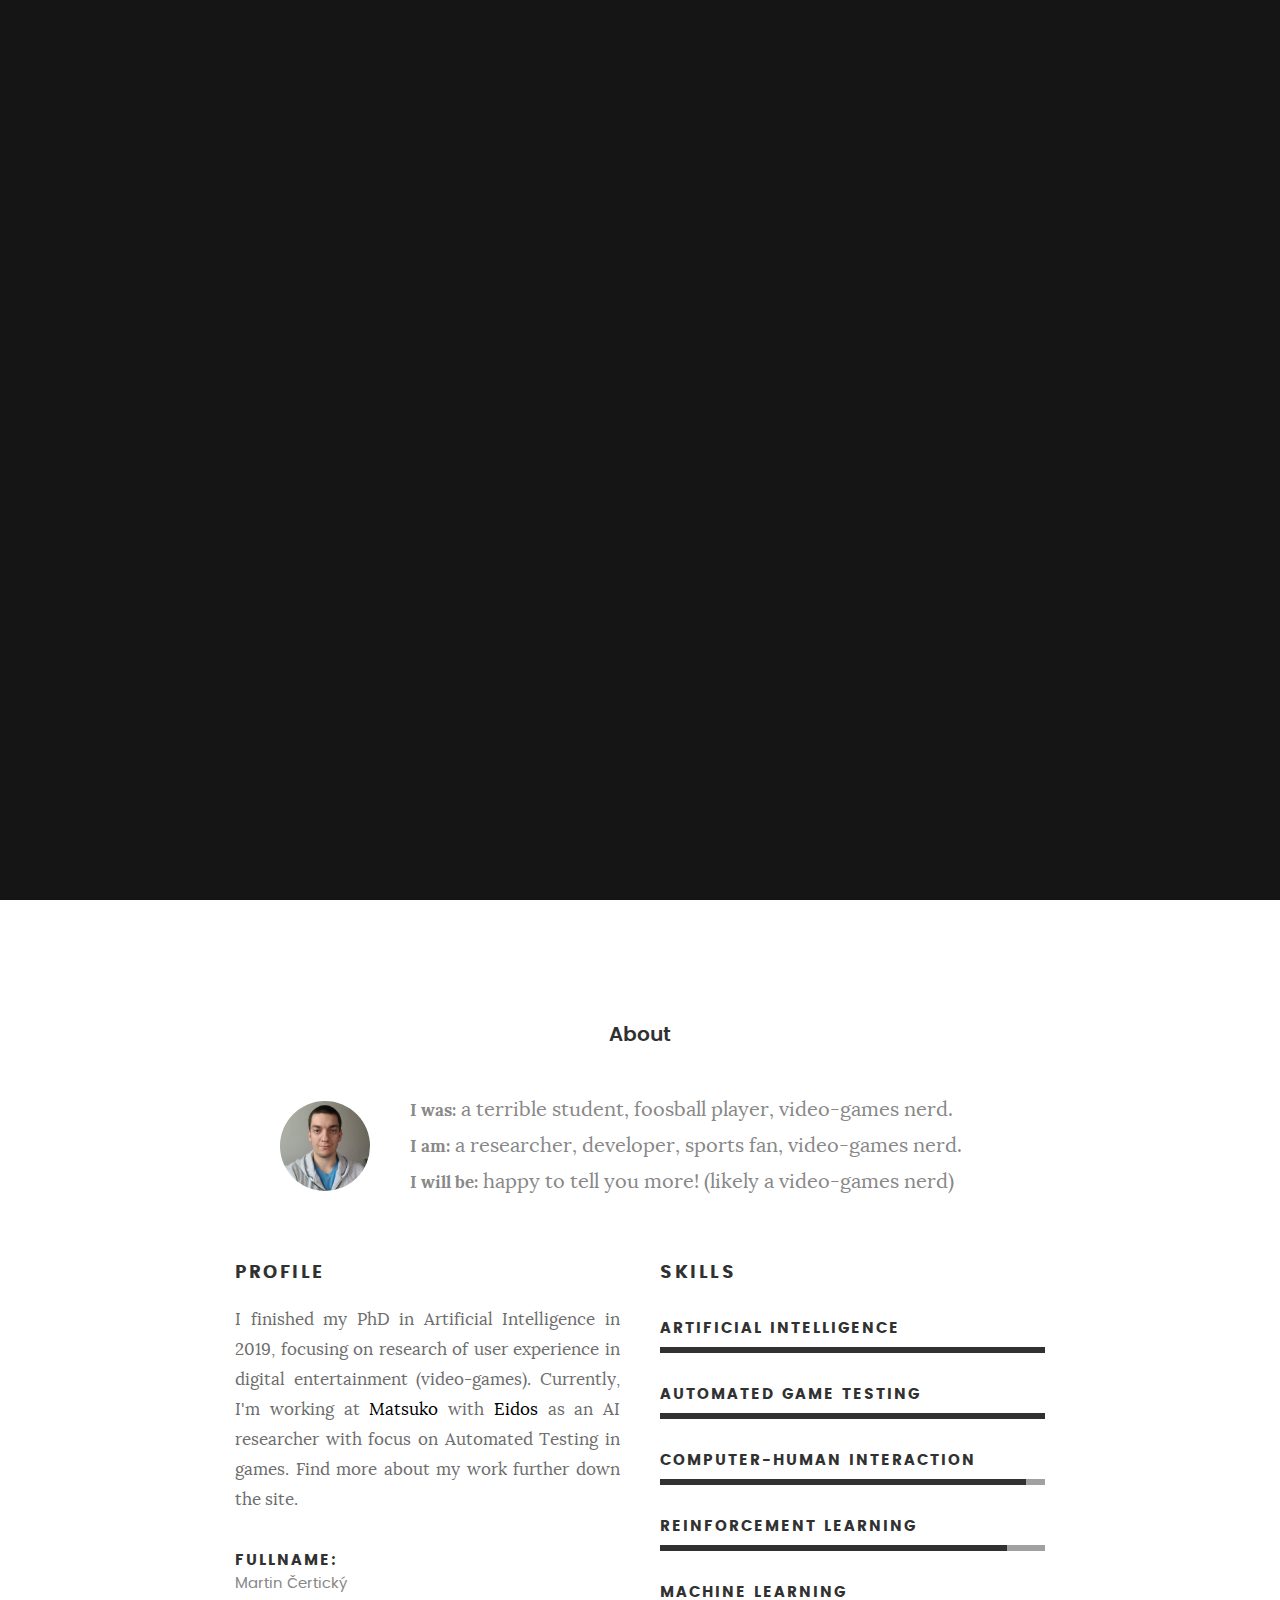
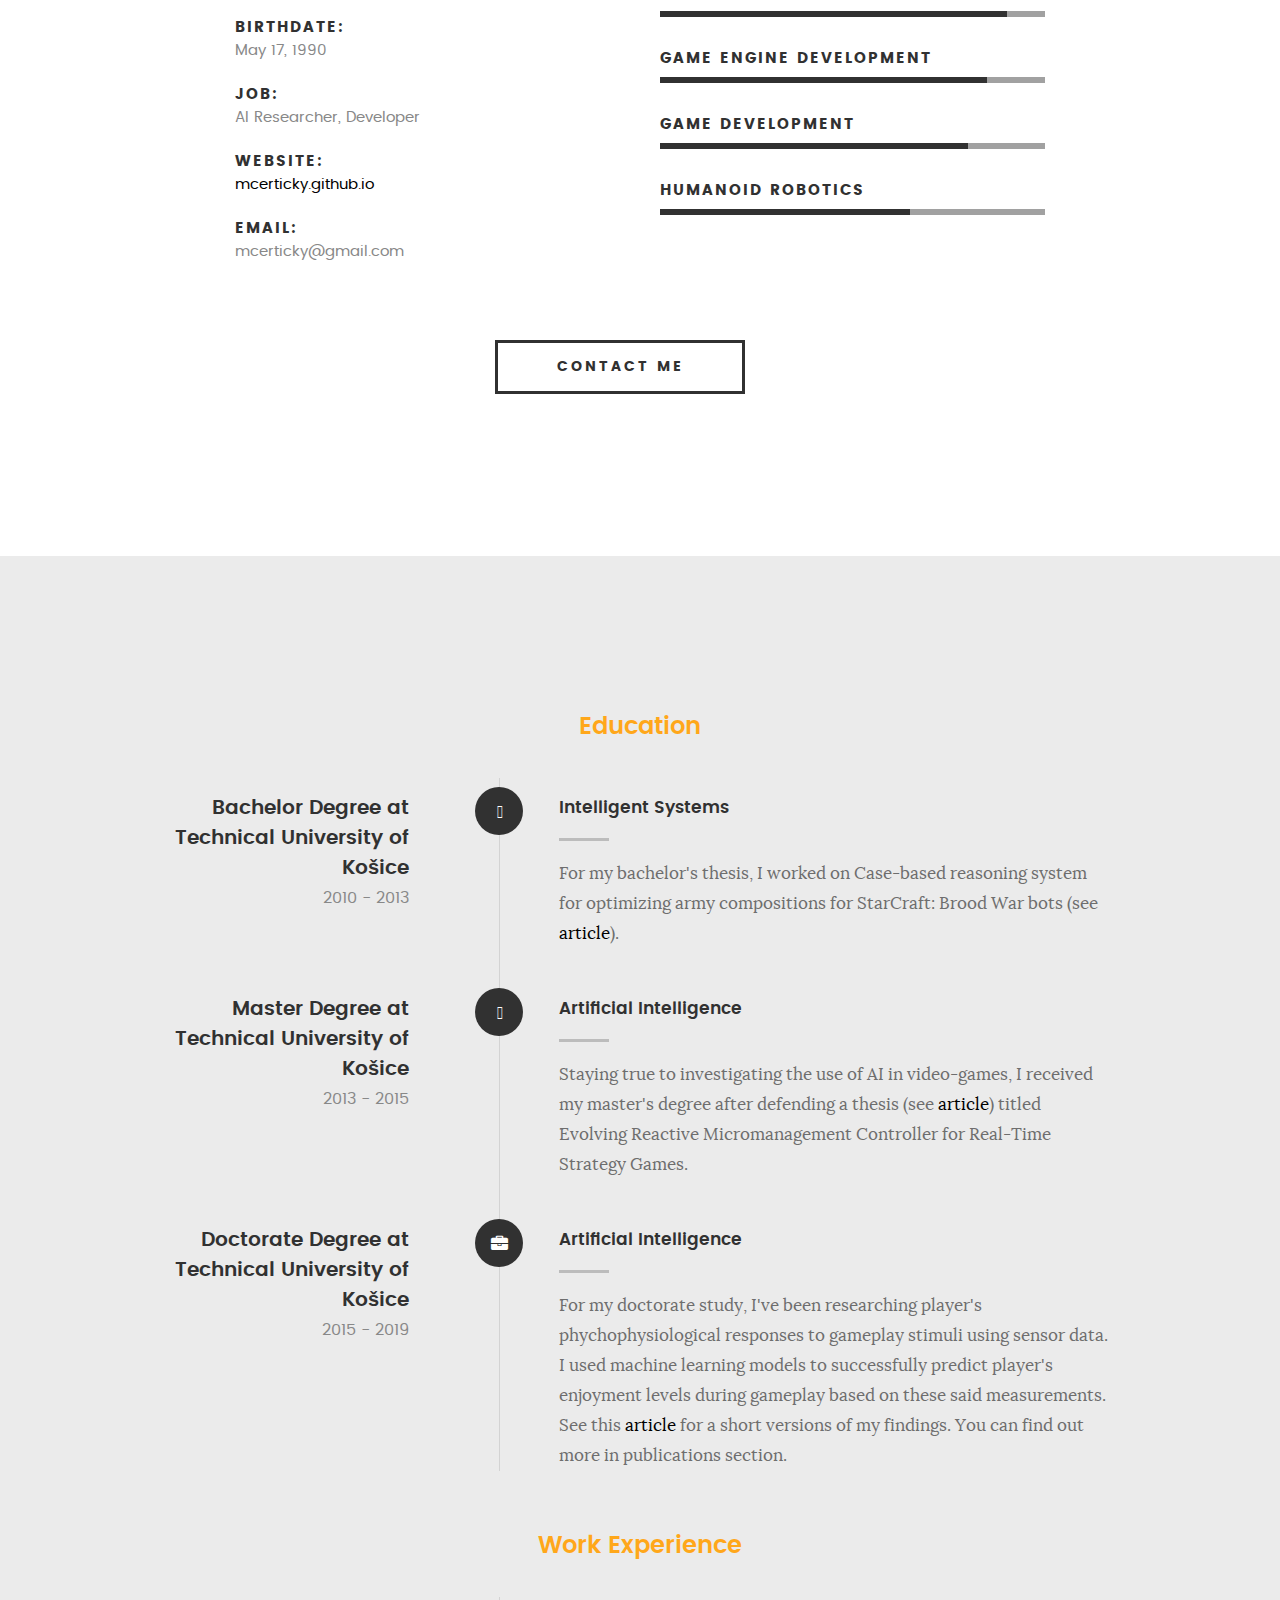
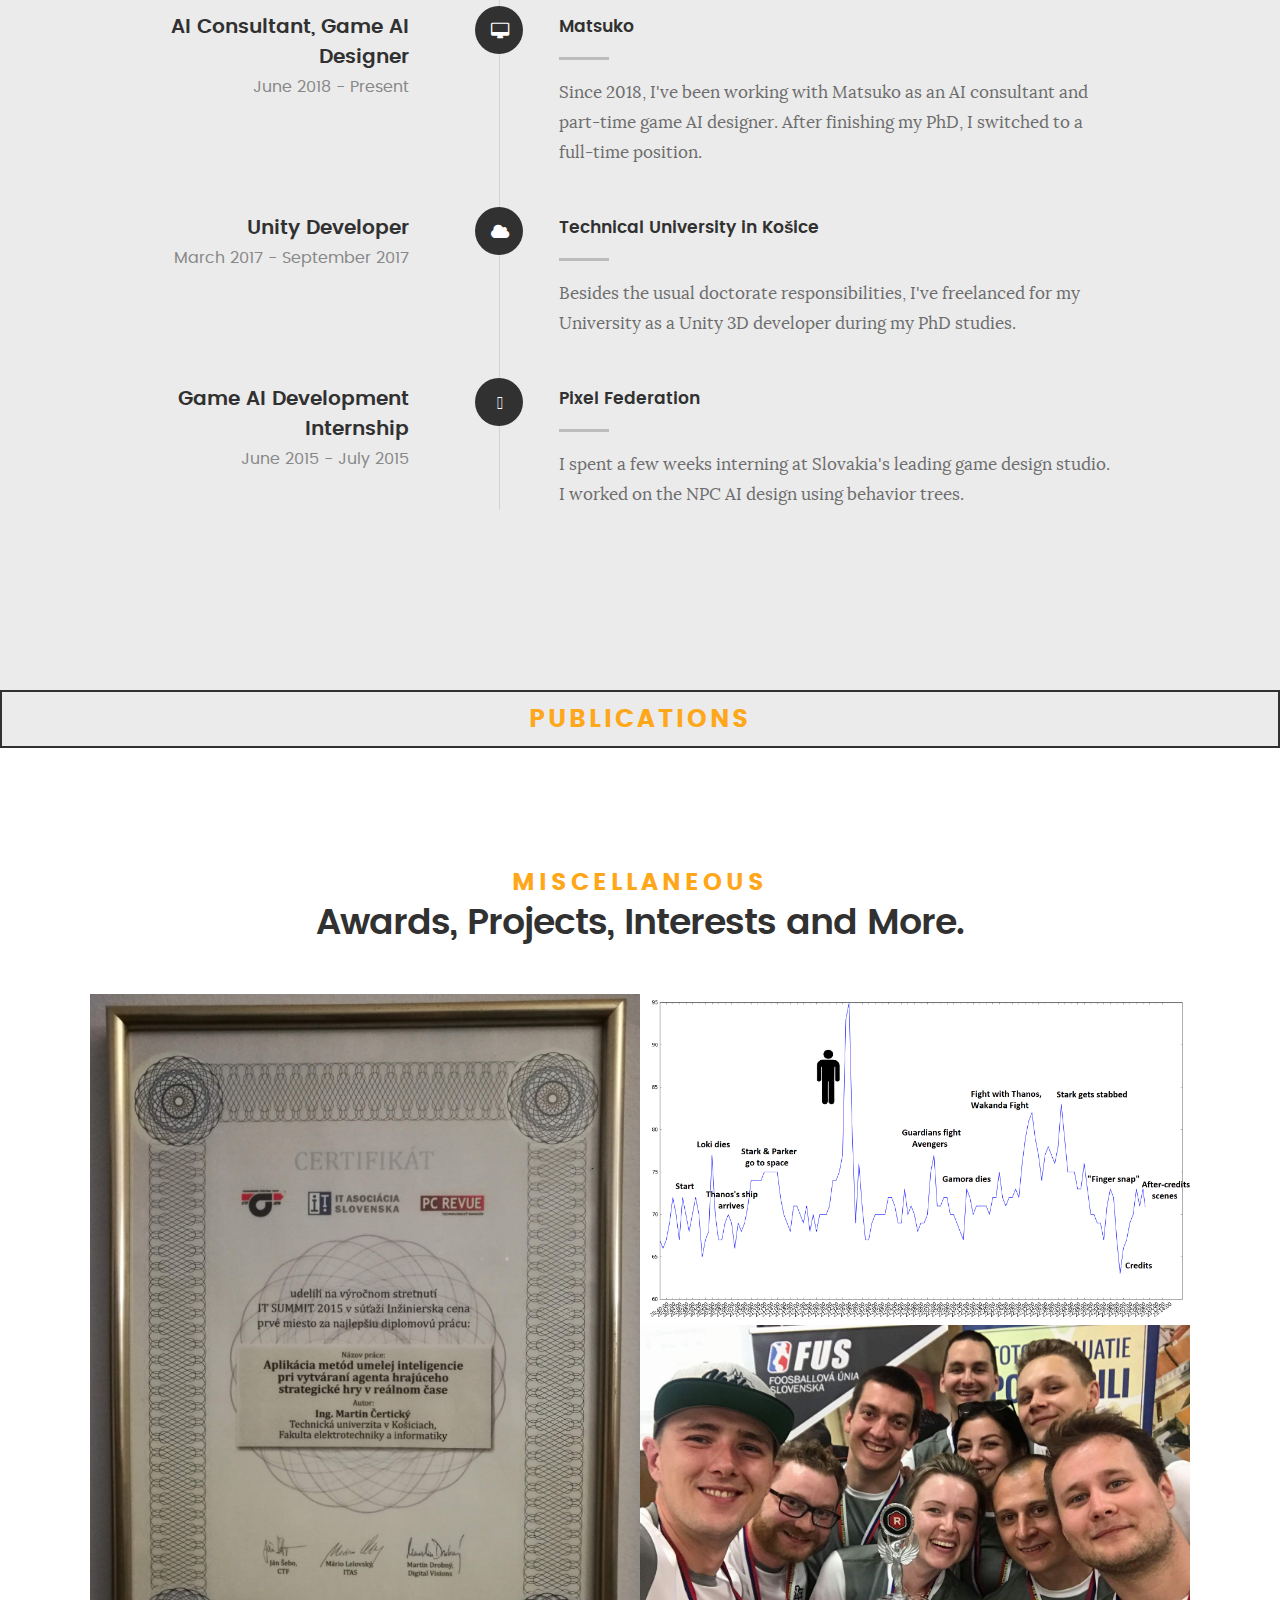
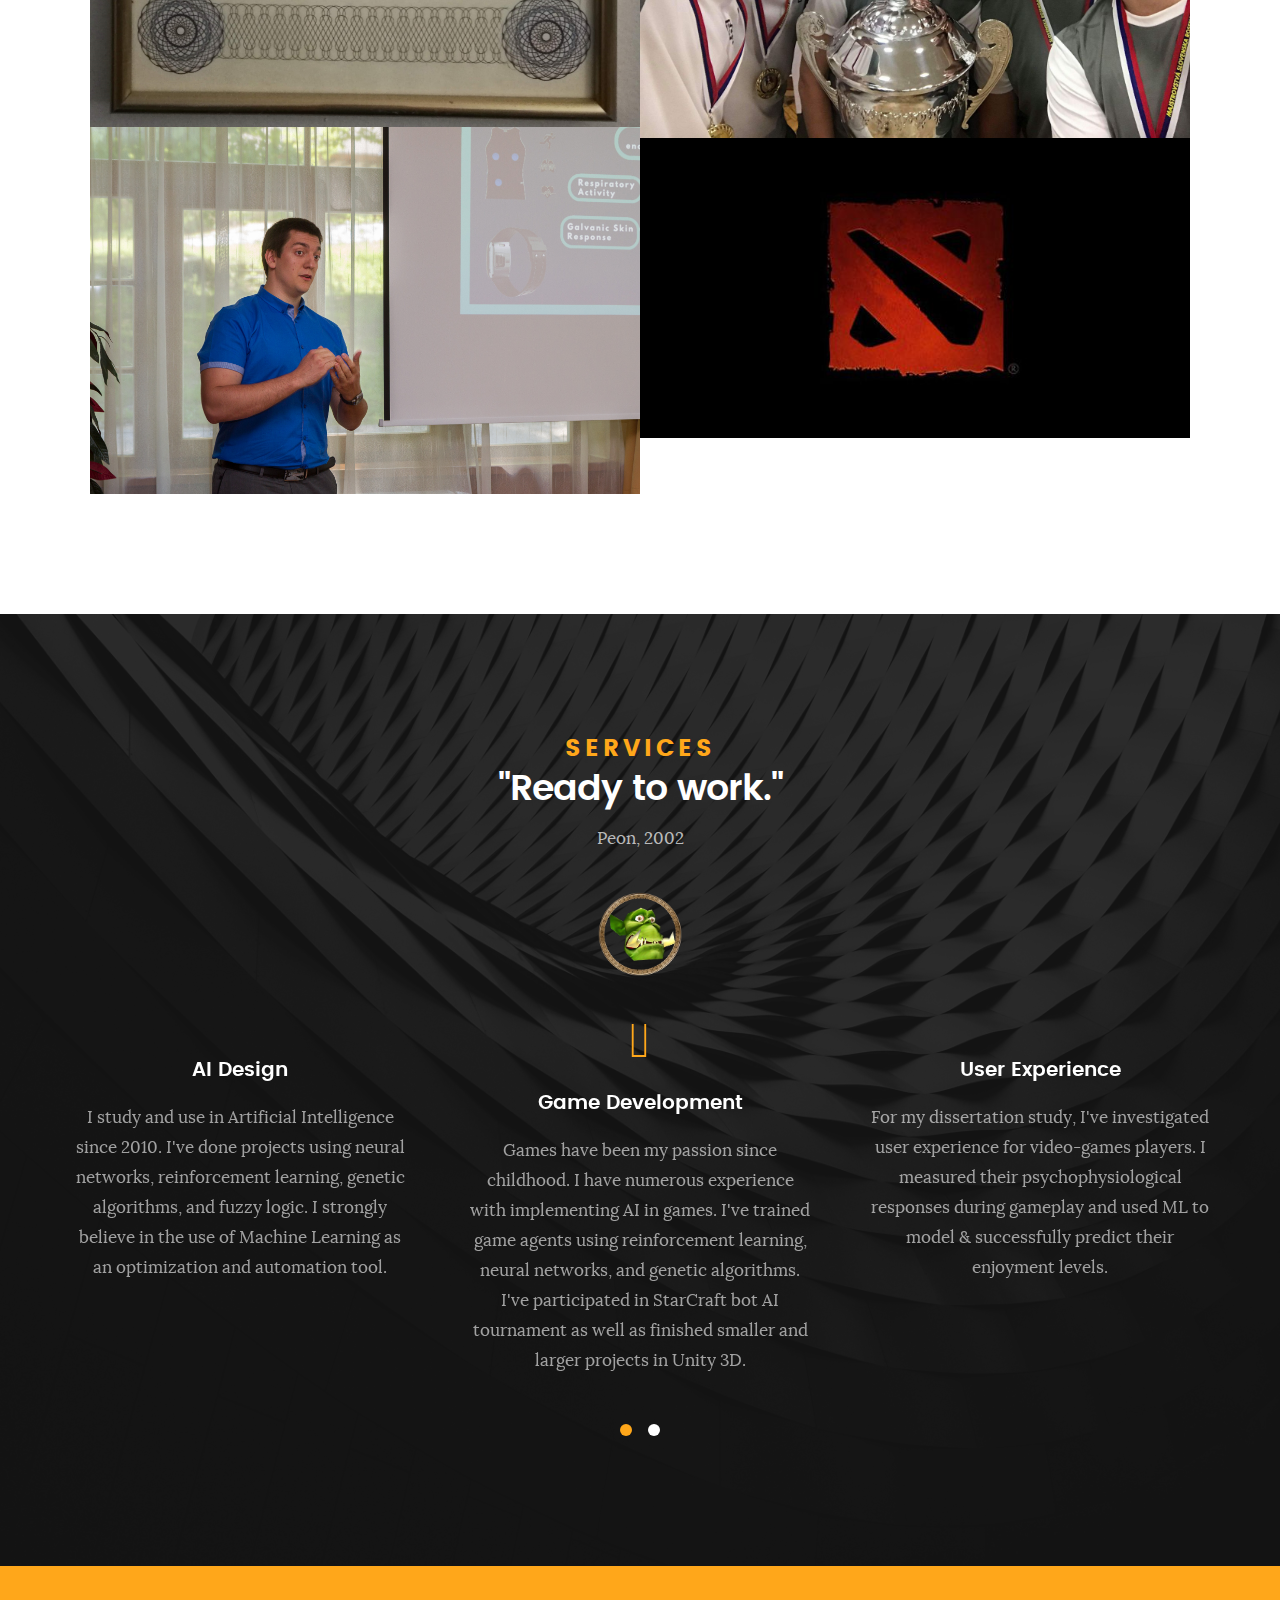
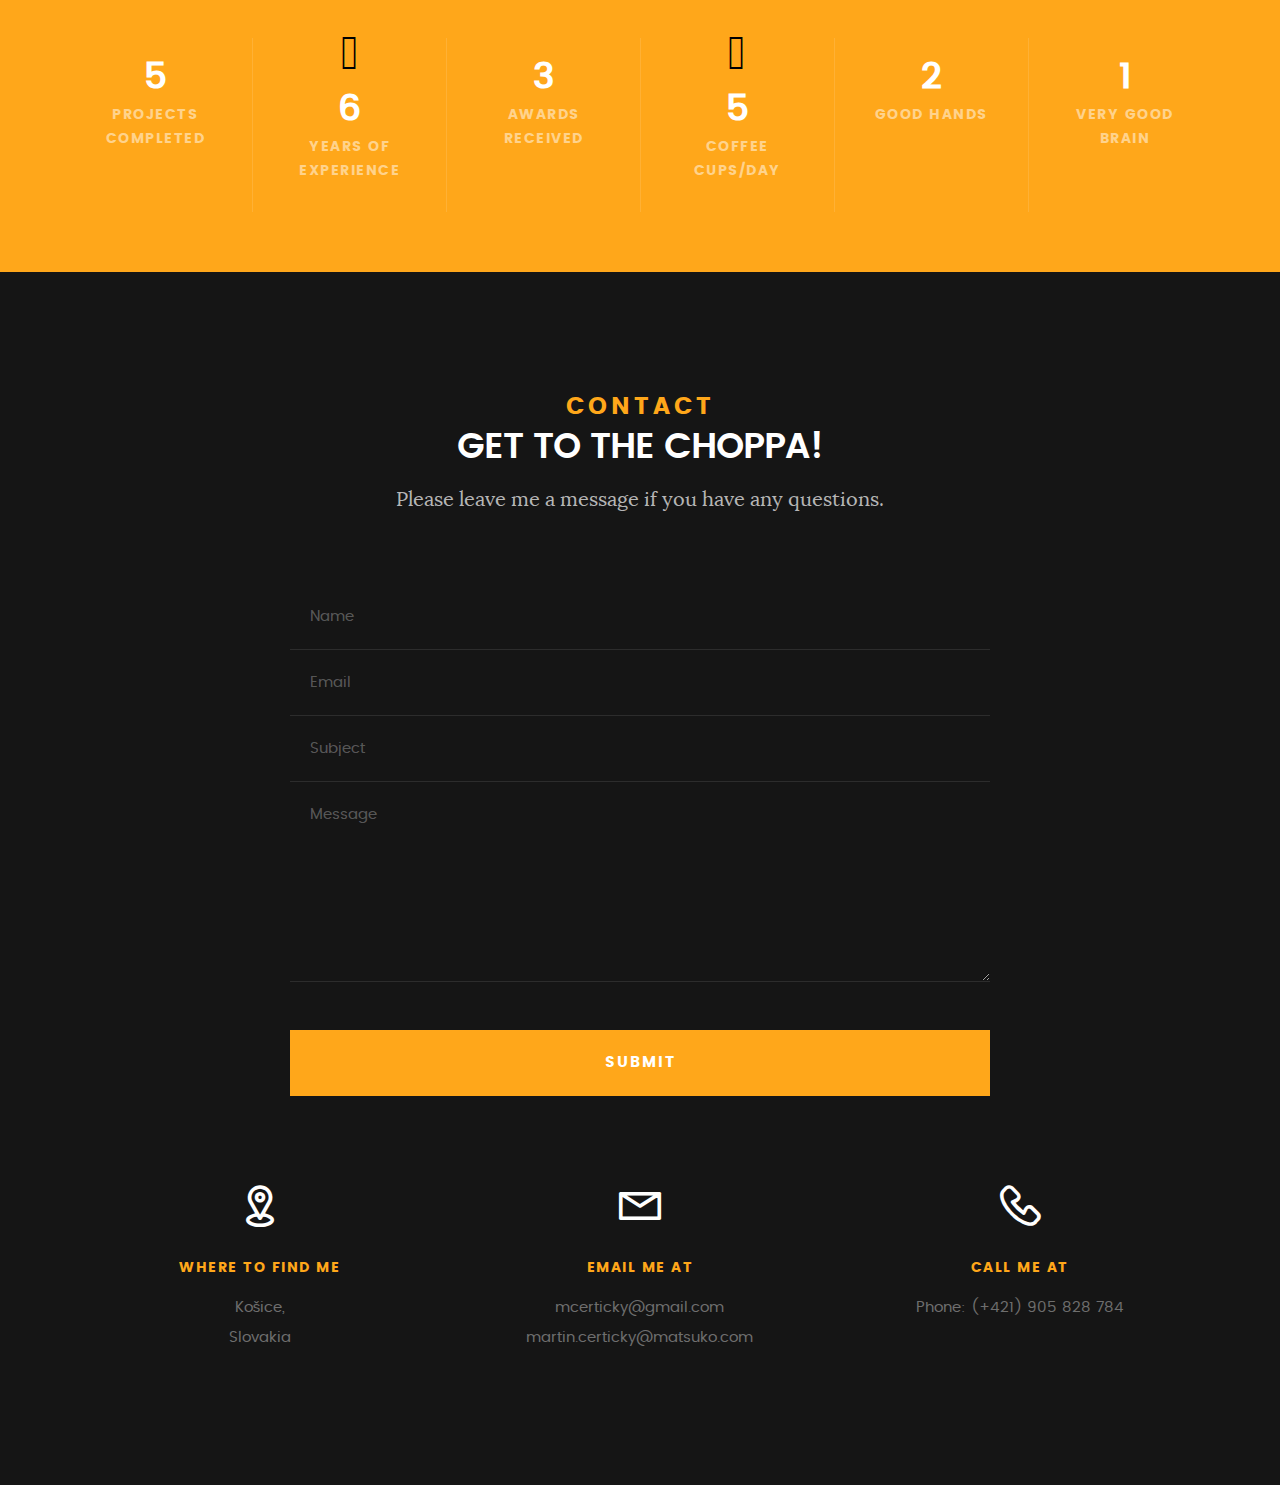
==== index.html @ 96c60a2e "Minor changes, publications cleanup." ====
﻿<!DOCTYPE html>
<!--[if IE 8 ]><html class="no-js oldie ie8" lang="en"> <![endif]-->
<!--[if IE 9 ]><html class="no-js oldie ie9" lang="en"> <![endif]-->
<!--[if (gte IE 9)|!(IE)]><!--><html class="no-js" lang="en"> <!--<![endif]-->
<link rel="stylesheet" href="css/academicons/css/academicons.css"/>
<link rel="stylesheet" href="https://use.fontawesome.com/releases/v5.6.3/css/all.css" integrity="sha384-UHRtZLI+pbxtHCWp1t77Bi1L4ZtiqrqD80Kn4Z8NTSRyMA2Fd33n5dQ8lWUE00s/" crossorigin="anonymous">

<head>
  <!-- Global site tag (gtag.js) - Google Analytics -->
  <script async src="https://www.googletagmanager.com/gtag/js?id=UA-142324967-1"></script>
  <script>
    window.dataLayer = window.dataLayer || [];
    function gtag(){dataLayer.push(arguments);}
    gtag('js', new Date());

    gtag('config', 'UA-142324967-1');
  </script> 
   <!--- basic page needs
   ================================================== -->
   <meta charset="utf-8">
	<title>Martin Certicky</title>
	<meta name="description" content="I know words. I have the best words.">  
	<meta name="google-site-verification" content="9RkdMKOkHZMaVNtlsBqdQxuG4r1tg3NvwrZn_Q6wkiU" />
	<meta name="author" content="Martin Certicky">
  <meta name="keywords" content="Martin Certicky, martin certicky, martin, certicky, mcerticky, rhymak, Čertický, čertický, certicky martin">

   <!-- mobile specific metas
   ================================================== -->
	<meta name="viewport" content="width=device-width, initial-scale=1, maximum-scale=1">

 	<!-- CSS
   ================================================== -->
   <link rel="stylesheet" href="css/base.css">  
   <link rel="stylesheet" href="css/main.css">
   <link rel="stylesheet" href="css/vendor.css">     

   <!-- script
   ================================================== -->   
	<script src="js/modernizr.js"></script>
	<script src="js/pace.min.js"></script>

   <!-- favicons
	================================================== -->
	<link rel="icon" type="image/png" href="favicon.ico">

</head>

<body id="top">

	<!-- header 
   ================================================== -->
   <header>   	
   	<div class="row">

   		<div class="top-bar">
   			<a class="menu-toggle" href="#"><span>Menu</span></a>

	   			      

		   	<nav id="main-nav-wrap">
					<ul class="main-navigation">
						<li class="current"><a class="smoothscroll"  href="#intro" title="">Home</a></li>
						<li><a class="smoothscroll"  href="#about" title="">About</a></li>
						<li><a class="smoothscroll"  href="#resume" title="">Resume</a></li>
						<li><a class="smoothscroll"  href="#publications" title="">Publications</a></li>
						<li><a class="smoothscroll"  href="#services" title="">Services</a></li>					
						<li><a class="smoothscroll"  href="#contact" title="">Contact</a></li>	
					</ul>
				</nav>    		
   		</div> <!-- /top-bar --> 
   		
   	</div> <!-- /row --> 		
   </header> <!-- /header -->

	<!-- intro section
   ================================================== -->
   <section id="intro">   

   	<div class="intro-overlay"></div>	

   	<div class="intro-content">
   		<div class="row">

                <div class="col-twelve">



                    
                    <h1>Martin Čertický</h1>
                    <br />
                    <h5>Why so serious?</h5>
                    <br />
                    <p class="intro-position">
                        <span>AI Researcher</span>
                        <span>Game AI Designer</span>
                        <span>Machine Learning Enthusiast</span>
                    </p>

                    

                </div>  
   			
   		</div>   		 		
   	</div> <!-- /intro-content --> 

   	<ul class="intro-social">        
         
         <li><a href="https://www.linkedin.com/in/mcerticky/"><i class="fa fa-linkedin"></i></a></li>
         <li><a href="https://scholar.google.sk/citations?user=q9axSr4AAAAJ&hl=en"><i class="ai ai-google-scholar"></i></a></li>
         <li><a href="https://www.researchgate.net/profile/Martin_Certicky"><i class="ai ai-researchgate"></i></a></li>
         <li><a href="https://github.com/mcerticky"><i class="fa fa-github"></i></a></li>
         <li><a href="https://www.facebook.com/rhymak"><i class="fa fa-facebook"></i></a></li>
         <li><a href="https://twitter.com/certicky"><i class="fa fa-twitter"></i></a></li>
		 <li><a href="https://www.youtube.com/channel/UCybvMwGkN_cXt3UOqMaBf0g"><i class="fa fa-youtube"></i></a></li>
		 
      </ul> <!-- /intro-social -->      	

   </section> <!-- /intro -->


   <!-- about section
   ================================================== -->
   <section id="about">  

   	<div class="row section-intro">
   		<div class="col-twelve">

   			<h3>About</h3>
   			<!--
			<h1>Let me introduce myself.</h1>
			-->

   			<div class="intro-info">

   				<img src="images/profile-pic.jpg" alt="Profile Picture">

   				<p class="lead"><b>I was:</b> a terrible student, foosball player, video-games nerd.<br />
                                <b>I am:</b> a researcher, developer, sports fan, video-games nerd.<br />
                                <b>I will be:</b> happy to tell you more! (likely a video-games nerd)<br />
                   </p>
   			</div>   			

   		</div>   		
   	</div> <!-- /section-intro -->

   	<div class="row about-content">

   		<div class="col-six tab-full">

   			<h3>Profile</h3>
   			<p style="text-align:justify;">I finished my PhD in Artificial Intelligence in 2019, focusing on research of user experience in digital entertainment (video-games). 
        Currently, I'm working at <a href="http://matsuko.com/">Matsuko</a> with <a href="https://www.eidossherbrooke.com/en/">Eidos</a> as an AI researcher with focus on Automated Testing in games.
        Find more about my work further down the site.</p>

   			<ul class="info-list">
   				<li>
   					<strong>Fullname:</strong>
   					<span>Martin Čertický</span>
   				</li>
   				<li>
   					<strong>Birthdate:</strong>
   					<span>May 17, 1990</span>
   				</li>
   				<li>
   					<strong>Job:</strong>
   					<span>AI Researcher, Developer</span>
   				</li>
   				<li>
   					<strong>Website:</strong>
   					<span><a href="https://mcerticky.github.io/">mcerticky.github.io</a></span>
   				</li>
   				<li>
   					<strong>Email:</strong>
   					<span>mcerticky@gmail.com</span>
   				</li>

   			</ul> <!-- /info-list -->

   		</div>

   		<div class="col-six tab-full">

   			<h3>Skills</h3>
				<ul class="skill-bars">
				   <li>
				   	<div class="progress percent100"></div> 
				   	<strong>Artificial Intelligence</strong>
				   </li>
				   <li>
				   	<div class="progress percent100"></div>
                    <strong>Automated Game Testing</strong>
				   </li>
				   <li>
				   	<div class="progress percent95"></div>
                    <strong>Computer-Human Interaction</strong>
				   </li>
				   <li>
				   	<div class="progress percent90"></div>
                    <strong>Reinforcement Learning</strong>
				   </li>
				   <li>
				   	<div class="progress percent90"></div>
				   	<strong>Machine Learning</strong>
				   </li>
                   <li>
                    <div class="progress percent85"></div>
                    <strong>Game Engine Development</strong>
				   <li>
                    <div class="progress percent80"></div>
                    <strong>Game Development</strong>
                   <li>
				   	<div class="progress percent65"></div>
				   	<strong>Humanoid Robotics</strong>

				   	<!-- 
				   	<div class="progress percent100"><span>99%</span></div> 
				   	<strong>Artificial Intelligence</strong>
				   </li>
				   <li>
				   	<div class="progress percent95"><span>95%</span></div>
				   	<strong>Machine Learning</strong>
				   </li>
				   <li>
				   	<div class="progress percent85"><span>85%</span></div>
				   	<strong>Game Development</strong>
				   </li>
				   <li>
				   	<div class="progress percent95"><span>95%</span></div>
				   	<strong>Computer-Human Interaction</strong>
				   </li>
				   <li>
				   	<div class="progress percent95"><span>95%</span></div>
				   	<strong>Reinforcement Learning</strong>
				   </li>
				   <li>
				   	<div class="progress percent65"><span>65%</span></div>
				   	<strong>Humanoid Robotics</strong>
				   	-->
				   </li>
				   
      
				</ul> <!-- /skill-bars -->		

   		</div>

   	</div>

   	<div class="row button-section">
   		<div class="col-twelve">
   			<a href="#contact" title="Hire Me" class="button stroke smoothscroll">Contact Me</a>
   			<!--
			<a href="#" title="Download CV" class="button button-primary">Download CV</a>
			-->
   		</div>   		
   	</div>

   </section> <!-- /process-->    


   <!-- resume Section
   ================================================== -->
   <section id="resume" class="grey-section">

       <div class="row section-intro">
           <div class="col-twelve">
               <!--
            <h5>Resume</h5>
            <h1>More of my credentials.</h1>
            <p class="lead">Lorem ipsum Do commodo in proident enim in dolor cupidatat adipisicing dolore officia nisi aliqua incididunt Ut veniam lorem ipsum Consectetur ut in in eu do.</p>
            -->
           </div>
       </div> <!-- /section-intro-->
       <div class="row resume-timeline">

           <div class="col-twelve resume-header">

               <h2>Education</h2>

           </div> <!-- /resume-header -->

           <div class="col-twelve">

               <div class="timeline-wrap">



                   <div class="timeline-block">

                       <div class="timeline-ico">
                           <i class="fas fa-graduation-cap"></i>
                       </div>

                       <div class="timeline-header">
                           <h3>Bachelor Degree at Technical University of Košice</h3>
                           <p>2010 - 2013</p>
                       </div>

                       <div class="timeline-content">
                           <h4>Intelligent Systems</h4>
                           <p>
                               For my bachelor's thesis, I worked on Case-based reasoning system for optimizing army compositions for StarCraft:
                               Brood War bots (see <a href="https://drive.google.com/file/d/1FYXbysW02YdBmeZE-OmcmJ7lDMOpy6v5/view">article</a>).
                           </p>
                       </div>

                   </div> <!-- /timeline-block -->

                   <div class="timeline-block">

                       <div class="timeline-ico">
                           <i class="fas fa-graduation-cap"></i>
                       </div>

                       <div class="timeline-header">
                           <h3>Master Degree at Technical University of Košice</h3>
                           <p>2013 - 2015</p>
                       </div>

                       <div class="timeline-content">
                           <h4>Artificial Intelligence</h4>
                           <p>
                               Staying true to investigating the use of AI in video-games, I received my master's degree after defending
                               a thesis (see <a href="http://agents.fel.cvut.cz/~certicky/files/publications/scyr2015.pdf"> article</a>) titled
                               Evolving Reactive Micromanagement Controller for Real-Time Strategy Games.
                           </p>
                       </div>

                   </div> <!-- /timeline-block -->

                   <div class="timeline-block">

                       <div class="timeline-ico">
                           <i class="fa fa-briefcase"></i>
                       </div>

                       <div class="timeline-header">
                           <h3>Doctorate Degree at Technical University of Košice</h3>
                           <p>2015 - 2019</p>
                       </div>

                       <div class="timeline-content">
                           <h4>Artificial Intelligence</h4>
                           <p>
                               For my doctorate study, I've been researching player's phychophysiological responses to gameplay stimuli using sensor data.
                               I used machine learning models to successfully predict player's enjoyment levels during gameplay based on these said measurements.
                               See this <a href="https://www.mdpi.com/1424-8220/19/5/989"> article </a> for a short versions of my findings. 
                               You can find out more in publications section.
                           </p>
                       </div>

                   </div> <!-- /timeline-block -->

               </div> <!-- /timeline-wrap -->

           </div> <!-- /col-twelve -->

       </div> <!-- /resume-timeline -->


       <div class="row resume-timeline">

           <div class="col-twelve resume-header">

               <h2>Work Experience</h2>

           </div> <!-- /resume-header -->

           <div class="col-twelve">

               <div class="timeline-wrap">

                   <div class="timeline-block">

                       <div class="timeline-ico">
                           <i class="fa fa-desktop"></i>
                       </div>

                       <div class="timeline-header">
                           <h3>AI Consultant, Game AI Designer</h3>
                           <p>June 2018 - Present</p>
                       </div>

                       <div class="timeline-content">
                           <h4>Matsuko</h4>
                           <p>Since 2018, I've been working with Matsuko as an AI consultant and part-time game AI designer. After finishing my PhD, I switched to a full-time position.</p>
                       </div>

                   </div> <!-- /timeline-block -->

                   <div class="timeline-block">

                       <div class="timeline-ico">
                           <i class="fa fa-cloud"></i>
                       </div>

                       <div class="timeline-header">
                           <h3>Unity Developer</h3>
                           <p>March 2017 - September 2017</p>
                       </div>

                       <div class="timeline-content">
                           <h4>Technical University in Košice</h4>
                           <p>Besides the usual doctorate responsibilities, I've freelanced for my University as a Unity 3D developer during my PhD studies.</p>
                       </div>

                   </div> <!-- /timeline-block -->

                   <div class="timeline-block">

                       <div class="timeline-ico">
                           <i class="fas fa-gamepad"></i>
                       </div>

                       <div class="timeline-header">
                           <h3>Game AI Development Internship</h3>
                           <p>June 2015 - July 2015</p>
                       </div>

                       <div class="timeline-content">
                           <h4>Pixel Federation</h4>
                           <p>I spent a few weeks interning at Slovakia's leading game design studio. I worked on the NPC AI design using behavior trees.</p>
                       </div>

                   </div> <!-- /timeline-block -->

               </div> <!-- /timeline-wrap -->

           </div> <!-- /col-twelve -->

       </div> <!-- /resume-timeline -->

   </section> <!-- /features -->


  <section id="publications" class="content">
    <button class="collapsible"  href="#about"><span> Publications</span></button>
  <div class="content">


<script>
var coll = document.getElementsByClassName("collapsible");
var i;

for (i = 0; i < coll.length; i++) {
  coll[i].addEventListener("click", function() {
    this.classList.toggle("active");
    var content = this.nextElementSibling;
    if (content.style.display === "block") {
      content.style.display = "none";
    } else {
      content.style.display = "block";
    }
  });
}
</script>


 		<div class="row publications-timeline">

           <div class="col-twelve">

               <div class="timeline-wrap">

                   <div class="timeline-block">
                       <div class="timeline-header">
                           <h3>SCYR 2013</h3>
                       </div>
                       <div class="timeline-content">
                           <h4>Martin Čertický, Michal Čertický</h4>
                           <a href="https://drive.google.com/open?id=1FYXbysW02YdBmeZE-OmcmJ7lDMOpy6v5"><p>Case-based Reasoning for Army Compositions in Real-time Strategy Games</p></a>
                       </div>
                   </div> 
                   <!-- /timeline-block -->

                   <div class="timeline-block">
                       <div class="timeline-header">
                           <h3>SCYR 2015</h3>
                       </div>
                       <div class="timeline-content">
                           <h4>Martin Čertický, Michal Čertický</h4>
                           <a href="https://certicky.github.io/files/publications/scyr_2015.pdf"><p>Evolving Reactive Micromanagement Controller for Real-Time Strategy Games</p></a>
                       </div>
                   </div> 
                   <!-- /timeline-block -->

                   <div class="timeline-block">
                       <div class="timeline-header">
                           <h3>EEI (#6) 2015</h3>
                       </div>
                       <div class="timeline-content">
                           <h4>Martina Čiefová, Mária Virčíková, Martin Čertický</h4>
                           <a href="http://eei.fei.tuke.sk/data/EEI_VI.pdf"><p>Visualization System as a Support Tool for Mapping Human Motion Patterns to Humanoid Robot</p></a>
                       </div>
                   </div> 
                   <!-- /timeline-block -->

                   <div class="timeline-block">
                       <div class="timeline-header">
                           <h3>AEI 2016</h3>
                       </div>
                       <div class="timeline-content">
                           <h4>Martin Čertický, Peter Sinčák</h4>
                           <a href="http://www.aei.tuke.sk/papers/2016/3/08_Certicky.pdf"><p>User Experience Optimization Using Psychophysiological Measures</p></a>
                       </div>
                   </div>                    
                   <!-- /timeline-block -->

                   <div class="timeline-block">
                       <div class="timeline-header">
                           <h3>SCYR 2016</h3>
                       </div>
                       <div class="timeline-content">
                           <h4>Martin Čertický</h4>
                           <a href="https://drive.google.com/open?id=15mFAeZVu9Ugx0CAogPFboud-rcUDCL6s"><p>Correlation Between User Experience in Electronic Entertainment and Psychophysiological Measurements</p></a>
                       </div>
                   </div> 
                   <!-- /timeline-block -->

                   <div class="timeline-block">
                       <div class="timeline-header">
                           <h3>SCYR 2017</h3>
                       </div>
                       <div class="timeline-content">
                           <h4>Martin Čertický</h4>
                           <a href="https://drive.google.com/open?id=1npXMT6OOq7EVvZX0QlEuZSsTx-Rnupqd"><p>Modeling Fun Factor in Electronic Entertainment and Video-games</p></a>
                       </div>
                   </div> 
                   <!-- /timeline-block -->

                   <div class="timeline-block">
                       <div class="timeline-header">
                           <h3>Transfér Inovácií (#37) 2018</h3>
                       </div>
                       <div class="timeline-content">
                           <h4>Martin Čertický, Peter Sinčák</h4>
                           <a href="http://sjf.tuke.sk/transferinovacii/pages/archiv/transfer/37-2018/pdf/005-010.pdf"><p>Physiological Measures in Video Games User Experience Modeling</p></a>
                       </div>
                   </div> 
                   <!-- /timeline-block -->

                   <div class="timeline-block">
                       <div class="timeline-header">
                           <h3>EEI 2018</h3>
                       </div>
                       <div class="timeline-content">
                           <h4>Martin Čertický, Martin Sarnovský, Tomáš Varga</h4>
                           <a href="https://certicky.github.io/files/publications/eei_2018.pdf"><p>Strategy Detection in Real-time Strategy Games Using Machine Learning</p></a>
                       </div>
                   </div> 
                   <!-- /timeline-block -->

                   <div class="timeline-block">
                       <div class="timeline-header">
                           <h3>SCYR 2018</h3>
                       </div>
                       <div class="timeline-content">
                           <h4>Martin Čertický</h4>
                           <a href="https://drive.google.com/open?id=1g18lAJmk3GXSJLnjDcv15SwFVDIYCw4K"><p>Modeling Player’s Enjoyment in Video-games Using Physiological Measurements</p></a>
                       </div>
                   </div> 
                   <!-- /timeline-block -->

                   <div class="timeline-block">
                       <div class="timeline-header">
                           <h3>DISA 2018</h3>
                       </div>
                       <div class="timeline-content">
                           <h4>Martin Čertický</h4>
                           <a href="https://drive.google.com/open?id=1bT12hyXotdHVeShJNYlYTB6AAG7ua3VT"><p>Modeling user experience in electronic entertainment using psychophysiological measurements</p></a>
                       </div>
                   </div> 
                   <!-- /timeline-block -->

                   <div class="timeline-block">
                       <div class="timeline-header">
                           <h3>DISA 2018</h3>
                       </div>
                       <div class="timeline-content">
                           <h4>Martin Čertický, Martin Sarnovský, Tomáš Varga</h4>
                           <a href="https://drive.google.com/open?id=1asxTK51IplKuUQsVBvDJpK0A-of9_tYK"><p>Use of Machine Learning Techniques in Real-time Strategy Games</p></a>
                       </div>
                   </div> 
                   <!-- /timeline-block -->

                   <div class="timeline-block">
                   		<div class="timeline-ico">
                           <i class="fas fa-star"></i>
                       	</div>

                       <div class="timeline-header">
                           <h3>IEEE Transactions on Games 2018</h3>
                       </div>
                       <div class="timeline-content">
                           <h4>Michal Čertický, David Churchill, Kyung-Joong Kim, Martin Čertický, Richard Kelly</h4>
                           <a href="https://ieeexplore.ieee.org/document/8544023"><p>StarCraft AI Competitions, Bots and Tournament Manager Software</p></a>
                       </div>
                   </div> 
                   <!-- /timeline-block -->

                   <div class="timeline-block">
                   		<div class="timeline-ico">
                           <i class="fas fa-star"></i>
                       	</div>

                       <div class="timeline-header">
                           <h3>MDPI Sensors (#5) 2019</h3>
                       </div>
                       <div class="timeline-content">
                           <h4>Martin Čertický, Michal Čertický, Gergely Magyar, Peter Sinčák, Filippo Cavallo, Ján Vaščák</h4>
                           <a href="https://www.mdpi.com/1424-8220/19/5/989"><p>Psychophysiological Indicators for Modeling User Experience in Interactive Digital Entertainment</p></a>
                       </div>
                   </div> 
                   <!-- /timeline-block -->


               </div> <!-- /timeline-wrap -->

           </div> <!-- /col-twelve -->

       	</div> <!-- /resume-timeline -->


   </section> <!-- /features -->


	<!-- Portfolio Section
   ================================================== -->
	<section id="portfolio">

		<div class="row section-intro">
            <div class="col-twelve">
                <h5>Miscellaneous</h5>
                <h1>Awards, Projects, Interests and More.</h1>

            </div>   		
   	</div> <!-- /section-intro--> 

   	<div class="row portfolio-content">

   		<div class="col-twelve">

   			<!-- portfolio-wrapper -->
	         <div id="folio-wrapper" class="block-1-2 block-mob-full stack">

	         	<div class="bgrid folio-item">
	               <div class="item-wrap">
	               	<img src="images/portfolio/ingcena.jpg" alt="Master Thesis Award">
	                  <a href="#modal-01" class="overlay">	                  	           
	                     <div class="folio-item-table">
	                     	<div class="folio-item-cell">
		     					       <h3 class="folio-title">Master Thesis Award</h3>	     					    
		     					    	 <span class="folio-types">
		     					       	  "Inžinierska Cena"
		     					       </span>
		     					   </div>	                      	
	                     </div>                    
	                  </a>
	               </div>	               
	        		</div> <!-- /folio-item -->

	        		<div class="bgrid folio-item">
	               <div class="item-wrap">
	               	<img src="images/portfolio/avengers.jpg" alt="HCI">
	               	<a href="#modal-02" class="overlay">              		                  
	                     <div class="folio-item-table">
	                     	<div class="folio-item-cell">
                                <h3 class="folio-title">Human-Computer Interaction</h3>	     					    
		     					    	<span class="folio-types">
		     					       	  User Experience In Digital Entertainment Research
		     					      </span>		     		
		     					   </div> 	                      	
	                     </div>                    
	                  </a>
	               </div>
	        		</div> <!-- /folio-item -->

	            <div class="bgrid folio-item">
	               <div class="item-wrap">
	               	<img src="images/portfolio/foosball.jpg"alt="Foosball">
	                  <a href="#modal-03" class="overlay">             		                  
	                     <div class="folio-item-table">
	                     	<div class="folio-item-cell">
	                     		<h3 class="folio-title">Foosball</h3>	     					    
		     					    	<span class="folio-types">
		     					       	  Photo Album
		     					      </span>		     		
		     					   </div> 	                      	
	                     </div>                    
	                  </a>
	               </div>
	        		</div> <!-- /folio-item -->

	            <div class="bgrid folio-item">
	               <div class="item-wrap">
	               	<img src="images/portfolio/m-scyr.jpg" alt="Scyr">
	                  <a href="#modal-04" class="overlay">                  	                 
	                     <div class="folio-item-table">
	                     	<div class="folio-item-cell">
	                     		<h3 class="folio-title">Dean's Award</h3>	     					    
		     					    	<span class="folio-types">
		     					       	  Best Presentation Award (SCYR 2016)
		     					      </span>		     		
		     					   </div>  	                      	
	                     </div>                    
	                  </a>
	               </div>
	        		</div> <!-- /folio-item -->     

	        		<div class="bgrid folio-item">
	               <div class="item-wrap">
	               	<img src="images/portfolio/games.jpg" alt="Games">
	                  <a href="#modal-05" class="overlay">             		                  
	                     <div class="folio-item-table">
	                     	<div class="folio-item-cell">
	                     		<h3 class="folio-title">Video-games</h3>	     					    
		     					    	<span class="folio-types">
		     					      </span>		     		
		     					   </div> 	                      	
	                     </div>                    
	                  </a>
	               </div>
	        		</div> <!-- /folio-item -->
					<!--
	            <div class="bgrid folio-item">
	               <div class="item-wrap">
	               	<img src="images/portfolio/salad.jpg" alt="Salad">
	                  <a href="#modal-06" class="overlay">
	                     <div class="folio-item-table">
	                     	<div class="folio-item-cell">
	                     		<h3 class="folio-title">Salad</h3>	     					    
		     					    	<span class="folio-types">
		     					       	  Branding
		     					      </span>		     		
		     					   </div>	                      	
	                     </div>                    
	                  </a>
	               </div>
	        		</div>-->
					<!-- /folio-item -->   
					
	            <!-- modal popups - begin
	            ============================================================= -->
	            <div id="modal-01" class="popup-modal slider mfp-hide">	

				     	<div class="media">
				     		<img src="images/portfolio/modals/m-ingcena.jpg" alt="" />
				     	</div>      	

					   <div class="description-box">
					      <h4>Master Thesis Award</h4>		      
					      <p>In 2015, Technical University in Košice nominated my thesis for Slovakia's best IT master thesis, which I was fortunate to win.</p>
	               
					   </div>

			         <div class="link-box">
			            <a href="https://www.pcrevue.sk/a/Vyhodnotenie-Inzinierskej-ceny-2015">Details</a>
					      <a href="#" class="popup-modal-dismiss">Close</a>
			         </div>		      

				   </div> <!-- /modal-01 -->

				   <div id="modal-02" class="popup-modal slider mfp-hide">	

				     	<div class="media">
				     		<img src="images/portfolio/modals/m-data.jpg" alt="" />
				     	</div>      	

					   <div class="description-box">
					      <h4>Human-Computer Interaction</h4>		      
					      <p>During my PhD study, I found interest in Human-Computer Interaction, in particular studying player's experience while playing video-games. I used psychophysiological 
						  sensors to determine their enjoyment level. You can find more in the Details.</p>
		               
					   </div>

			         <div class="link-box">
			            <a href="https://www.mdpi.com/1424-8220/19/5/989">Details</a>
					      <a href="#" class="popup-modal-dismiss">Close</a>
			         </div>		      

				   </div> <!-- /modal-02 -->

				   <div id="modal-03" class="popup-modal slider mfp-hide">	

				     	<div class="media">
				     		<img src="images/portfolio/modals/collage.jpg" alt="" />
				     	</div>      	

					   <div class="description-box">
					      <h4>Foosball</h4>		      
                          <p>Competitive foosball has been my passion since 2004. This <a href="https://photos.app.goo.gl/bcFgrMWsD9yjRYSt6"><b>album</b></a> show several of my favorite moments over the 15 years of meeting fantastic people thanks to this game.</p>
		               
					   </div>

			         <div class="link-box">
			            <a href="https://drive.google.com/open?id=10h-CuGwFZk9PdfjO4UCmeJGb6Wd6vtk1">Details</a>
					      <a href="#" class="popup-modal-dismiss">Close</a>
			         </div>		      

				   </div> <!-- /modal-03 -->

				   <div id="modal-04" class="popup-modal slider mfp-hide">	

				     	<div class="media">
				     		<img src="images/portfolio/modals/scyr.jpg" alt="" />
				     	</div>      	

					   <div class="description-box">
					      <h4>Dean's Award</h4>		      
					      <p>As a 1st year PhD candidate, I've received a Dean's Award for best presentation of <a href="http://agents.fel.cvut.cz/~certicky/files/publications/scyr2015.pdf">paper</a> about my diploma thesis. Proceedings can be found in Details.</p>
		               
					   </div>

			         <div class="link-box">
			            <a href="http://scyr.kpi.fei.tuke.sk/index.php/proceedings-winners/">Details</a>
					      <a href="#" class="popup-modal-dismiss">Close</a>
			         </div>		      

				   </div> <!-- /modal-04 -->

				   <div id="modal-05" class="popup-modal slider mfp-hide">	

				     	<div class="media">
				     		<img src="images/portfolio/modals/m-games.jpg" alt="" />
				     	</div>      	

					   <div class="description-box">
					      <h4>Video-Games</h4>		      
					      <p>It would be hard to name all the games I've loved over the years. Let's just say I am very fortunate to make a living of doing something I feel passionate about.</p>
		               
					   </div>

			         <div class="link-box">
			            <a href="https://www.dotabuff.com/players/87257977">Details</a>
					      <a href="#" class="popup-modal-dismiss">Close</a>
			         </div>		      

				   </div> <!-- /modal-05 -->

				   <div id="modal-06" class="popup-modal slider mfp-hide">	

				     	<div class="media">
				     		<img src="images/portfolio/modals/m-salad.jpg" alt="" />
				     	</div>      	

					   <div class="description-box">
					      <h4>Salad</h4>		      
					      <p>Proin gravida nibh vel velit auctor aliquet. Aenean sollicitudin, lorem quis bibendum auctor, nisi elit consequat ipsum, nec sagittis sem nibh id elit.</p>

					      <div class="categories">Branding</div>			               
					   </div>

			         <div class="link-box">
			            <a href="http://www.behance.net">Details</a>
					      <a href="#" class="popup-modal-dismiss">Close</a>
			         </div>		      

				   </div> <!-- /modal-06 -->


				   <!-- modal popups - end
	            ============================================================= -->

	         </div> <!-- /portfolio-wrapper --> 

   		</div>  <!-- /twelve -->   

   	</div> <!-- /portfolio-content --> 
		
	</section> <!-- /portfolio --> 


	
	
	<!-- services Section
   ================================================== -->
	<section id="services">

		<div class="overlay"></div>

		<div class="row section-intro">
            <div class="col-twelve">

                <h5>Services</h5>
                <h1>"Ready to work."</h1>
                <p>Peon, 2002</p>
                <img src="images/peon.jpg" alt="Peon." style="width:100px;height:100px;">


                <!--
       <p class="lead">Lorem ipsum Do commodo in proident enim in dolor cupidatat adipisicing dolore officia nisi aliqua incididunt Ut veniam lorem ipsum Consectetur ut in in eu do.</p>
    -->
            </div>   		
   	</div> <!-- /section-intro -->

   	<div class="row services-content">

   		<div id="owl-slider" class="owl-carousel services-list">

	      	<div class="service">	

	      		<span class="icon"><i class="fas fa-network-wired"></i></span>           
	            <div class="service-content">	

	            	 <h3>AI Design</h3>

		            <p class="desc">I study and use in Artificial Intelligence since 2010. I've done projects using neural networks, reinforcement learning, genetic algorithms, and fuzzy logic. 
                    I strongly believe in the use of Machine Learning as an optimization and automation tool. 
	         		</p>
	         		
	         	</div> 	         	 

				</div> <!-- /service -->

				<div class="service">	

					<span class="icon"><i class="fas fa-gamepad"></i></span>                          

	            <div class="service-content">	

	            	<h3>Game Development</h3>  

		            <p class="desc">Games have been my passion since childhood. I have numerous experience with implementing AI in games. I've trained game agents using reinforcement learning, neural networks, and genetic algorithms. I've participated in StarCraft bot AI tournament as well as finished smaller and larger projects in Unity 3D.
	         		</p>

	            </div>	                          

			   </div> <!-- /service -->

			   <div class="service">

			   	<span class="icon"><i class="fas fa-user-friends"></i></span>		            

	            <div class="service-content">

	            	<h3>User Experience</h3>

		            <p class="desc">For my dissertation study, I've investigated user experience for video-games players. I measured their psychophysiological responses during 
                    gameplay and used ML to model & successfully predict their enjoyment levels.

	        			</p> 

	            </div> 	            	               

			   </div> <!-- /service -->

				<div class="service">

					<span class="icon"><i class="fas fa-server"></i></span>	              

	            <div class="service-content">

	            	<h3>Data Analysis</h3>

		            <p class="desc">Machine Learning is the go-to method to optimize almost any process or operation taking place nowadays. Be it a small business, logistics, video-tracking, marketing, games; You name it! You can (should) use it.
	         		</p> 
	         		
	            </div>                

				</div> <!-- /service -->

			   
			   <div class="service">

			   	<span class="icon"><i class="icon-chat"></i></span>	   	           

	            <div class="service-content">

	            	 <h3>Consultancy</h3>

		            <p class="desc">I'm happy to help with any project making use of Machine Learning or Artificial Intelligence. For the critical mind, a vocal mouth and fair amount of skills, <b>there is no spoon</b>.
	        			</p> 
	        			
	            </div>	               

			   </div> <!-- /service -->

	      </div> <!-- /services-list -->
   		
   	</div> <!-- /services-content -->
		
	</section> <!-- /services -->	


	<!-- stats Section
   ================================================== -->
	<section id="stats" class="count-up">

		<div class="row">
			<div class="col-twelve">

				<div class="block-1-6 block-s-1-3 block-tab-1-2 block-mob-full stats-list">

					<div class="bgrid stat">

						<div class="icon-part">
							<i class="fas fa-pencil-ruler"></i>
						</div>

						<h3 class="stat-count">
							5
						</h3>

						<h5 class="stat-title">
							Projects Completed
						</h5>

					</div> <!-- /stat -->					

					<div class="bgrid stat">

						<div class="icon-part">
							<i class="fas fa-calendar"></i>
						</div>

						<h3 class="stat-count">
							6
						</h3>

						<h5 class="stat-title">
							Years Of Experience
						</h5>

					</div> <!-- /stat -->

					<div class="bgrid stat">

						<div class="icon-part">
							<i class="fas fa-award"></i>
						</div>

						<h3 class="stat-count">
							3
						</h3>

						<h5 class="stat-title">
							Awards Received
						</h5>

					</div> <!-- /stat -->									

					<div class="bgrid stat">

						<div class="icon-part">
							<i class="fas fa-coffee"></i>
						</div>

						<h3 class="stat-count">
							5
						</h3>

						<h5 class="stat-title">
							Coffee Cups/Day
						</h5>

					</div> <!-- /stat -->

					<div class="bgrid stat">

						<div class="icon-part">
							<i class="fas fa-hands"></i>
						</div>

						<h3 class="stat-count">
							2
						</h3>

						<h5 class="stat-title">
							Good Hands
						</h5>

						
					</div> <!-- /stat -->

					
					<div class="bgrid stat">

						<div class="icon-part">
							<i class="fas fa-brain"></i>
						</div>

						<h3 class="stat-count">
							1
						</h3>

						<h5 class="stat-title">
							Very Good Brain
						</h5>
						
					</div>
					<!-- /stat -->

				</div> <!-- /stats-list -->

			</div> <!-- /twelve -->
		</div> <!-- /row -->

	</section> <!-- /stats -->

	
   <!-- contact
   ================================================== -->
	<section id="contact">

		<div class="row section-intro">
   		<div class="col-twelve">

   			<h5>Contact</h5>
            <h1>GET TO THE CHOPPA!</h1>

   			<p class="lead">Please leave me a message if you have any questions.</p>

   		</div> 
   	</div> <!-- /section-intro -->

   	<div class="row contact-form">

            <div class="col-twelve">

                <!-- form -->
                <form name="contactForm" id="contactForm" action="https://formspree.io/mcerticky@gmail.com" method="POST" />
                    <fieldset>

                        <div class="form-field">
                            <input name="contactName" type="text" id="contactName" placeholder="Name" value="" minlength="2" required="">
                        </div>
                        <div class="form-field">
                            <input name="_replyto" type="email" id="contactEmail" placeholder="Email" value="" required="">
                        </div>
                        <div class="form-field">
                            <input name="contactSubject" type="text" id="contactSubject" placeholder="Subject" value="">
                        </div>
                        <div class="form-field">
                            <textarea name="contactMessage" id="contactMessage" placeholder="Message" rows="10" cols="50" required=""></textarea>
                        </div>
                        <div class="form-field">
                            <button class="submitform">Submit</button>
                        </div>

                    </fieldset>
                </form> <!-- Form End -->
                <!-- contact-warning -->
                <div id="message-warning">
                </div>
                <!-- contact-success -->
                <div id="message-success">
                    <i class="fa fa-check"></i>Your message was sent, thank you!<br>
                </div>

            </div> <!-- /col-twelve -->
   		
   	</div> <!-- /contact-form -->

   	<div class="row contact-info">

   		<div class="col-four tab-full">

   			<div class="icon">
   				<i class="icon-pin"></i>
   			</div>

   			<h5>Where to find me</h5>

   			<p>
            Košice,<br>
            Slovakia
            </p>

   		</div>

   		<div class="col-four tab-full collapse">

   			<div class="icon">
   				<i class="icon-mail"></i>
   			</div>

   			<h5>Email Me At</h5>

   			<p>mcerticky@gmail.com<br>
				martin.certicky@matsuko.com<br>
			   </p>

   		</div>

   		<div class="col-four tab-full">

   			<div class="icon">
   				<i class="icon-phone"></i>
   			</div>

   			<h5>Call Me At</h5>

   			<p>Phone: (+421) 905 828 784
			   </p>

   		</div>
   		
   	</div> <!-- /contact-info -->
		
	</section> <!-- /contact -->


   <!-- footer
   ================================================== -->

   <footer>
     	<div class="row">

     		

      	<div class="col-six tab-full">
	      	

	      	<div id="go-top">
		         <a class="smoothscroll" title="Back to Top" href="#top"><i class="fa fa-long-arrow-up"></i></a>
		      </div>

      	</div> <!-- /row -->     	
   </footer>  

   <div id="preloader"> 
    	<div id="loader"></div>
   </div> 

   <!-- Java Script
   ================================================== --> 
   <script src="js/jquery-2.1.3.min.js"></script>
   <script src="js/plugins.js"></script>
   <script src="js/main.js"></script>

</body>

</html>
---- css/academicons/css/academicons.css ----
/*
 *  Academicons 1.8.0 by James Walsh - https://github.com/jpswalsh
 *  Fonts generated using the IcoMoon app - http://icomoon.io/app
 *  Square icons designed to be used alongside Font Awesome square icons - https://fortawesome.github.io/Font-Awesome/
 *  Licenses - Font: SIL OFL 1.1, CSS: MIT License
 */
@font-face {
    font-family: 'Academicons';
    src:url('../fonts/academicons.eot?v=1.8.0');
    src:url('../fonts/academicons.eot?v=1.8.0') format('embedded-opentype'),
        url('../fonts/academicons.ttf?v=1.8.0') format('truetype'),
        url('../fonts/academicons.woff?v=1.8.0') format('woff'),
        url('../fonts/academicons.svg?v=1.8.0#academicons') format('svg');
    font-weight: normal;
    font-style: normal;
}
.ai {
	display:inline-block;
	font:normal normal normal 14px/1 Academicons;
	font-size:inherit;
	text-rendering:auto;
	-webkit-font-smoothing:antialiased;
	-moz-osx-font-smoothing:grayscale;
}
.ai-academia:before {
  content: "\e800";
}
.ai-academia-square:before {
  content: "\e801";
}
.ai-acclaim:before {
  content: "\e802";
}
.ai-acclaim-square:before {
  content: "\e803";
}
.ai-acm:before {
  content: "\e804";
}
.ai-acm-square:before {
  content: "\e805";
}
.ai-ads:before {
  content: "\e806";
}
.ai-ads-square:before {
  content: "\e807";
}
.ai-arxiv:before {
  content: "\e808";
}
.ai-arxiv-square:before {
  content: "\e809";
}
.ai-biorxiv:before {
  content: "\e810";
}
.ai-biorxiv-square:before {
  content: "\e811";
}
.ai-ceur:before {
  content: "\e812";
}
.ai-ceur-box:before {
  content: "\e813";
}
.ai-courser:before {
  content: "\e814";
}
.ai-courser-square:before {
  content: "\e815";
}
.ai-dataverse:before {
  content: "\e816";
}
.ai-dataverse-box:before {
  content: "\e817";
}
.ai-dblp:before {
  content: "\e818";
}
.ai-dblp-square:before {
  content: "\e819";
}
.ai-depsy:before {
  content: "\e820";
}
.ai-depsy-square:before {
  content: "\e821";
}
.ai-doi:before {
  content: "\e822";
}
.ai-doi-square:before {
  content: "\e823";
}
.ai-dryad:before {
  content: "\e824";
}
.ai-dryad-square:before {
  content: "\e825";
}
.ai-figshare:before {
  content: "\e826";
}
.ai-figshare-square:before {
  content: "\e827";
}
.ai-google-scholar:before {
  content: "\e828";
}
.ai-google-scholar-square:before {
  content: "\e829";
}
.ai-ieee:before {
  content: "\e830";
}
.ai-ieee-square:before {
  content: "\e831";
}
.ai-impactstory:before {
  content: "\e832";
}
.ai-impactstory-square:before {
  content: "\e833";
}
.ai-inspire:before {
  content: "\e834";
}
.ai-inspire-square:before {
  content: "\e835";
}
.ai-mendeley:before {
  content: "\e836";
}
.ai-mendeley-square:before {
  content: "\e837";
}
.ai-open-access:before {
  content: "\e838";
}
.ai-open-access-square:before {
  content: "\e839";
}
.ai-orcid:before {
  content: "\e840";
}
.ai-orcid-square:before {
  content: "\e841";
}
.ai-osf:before {
  content: "\e842";
}
.ai-osf-square:before {
  content: "\e843";
}
.ai-overleaf:before {
  content: "\e844";
}
.ai-overleaf-square:before {
  content: "\e845";
}
.ai-philpapers:before {
  content: "\e846";
}
.ai-philpapers-square:before {
  content: "\e847";
}
.ai-piazza:before {
  content: "\e848";
}
.ai-piazza-square:before {
  content: "\e849";
}
.ai-publons:before {
  content: "\e850";
}
.ai-publons-square:before {
  content: "\e851";
}
.ai-pubmed:before {
  content: "\e852";
}
.ai-pubmed-square:before {
  content: "\e853";
}
.ai-researchgate:before {
  content: "\e854";
}
.ai-researchgate-square:before {
  content: "\e855";
}
.ai-scirate:before {
  content: "\e856";
}
.ai-scirate-square:before {
  content: "\e857";
}
.ai-springer:before {
  content: "\e858";
}
.ai-springer-square:before {
  content: "\e859";
}
.ai-zotero:before {
  content: "\e860";
}
.ai-zotero-square:before {
  content: "\e861";
}
/*  Duplication of the FontAwesome style classes using 'ai' in place of 'fa'. */
.ai-lg {
  font-size: 1.33333333em;
  line-height: 0.75em;
  vertical-align: -15%;
}
.ai-2x {
  font-size: 2em;
}
.ai-3x {
  font-size: 3em;
}
.ai-4x {
  font-size: 4em;
}
.ai-5x {
  font-size: 5em;
}
.ai-fw {
  width: 1.28571429em;
  text-align: center;
}
.ai-ul {
  padding-left: 0;
  margin-left: 2.14285714em;
  list-style-type: none;
}
.ai-ul > li {
  position: relative;
}
.ai-li {
  position: absolute;
  left: -2.14285714em;
  width: 2.14285714em;
  top: 0.14285714em;
  text-align: center;
}
.ai-li.fa-lg {
  left: -1.85714286em;
}
.ai-border {
  padding: .2em .25em .15em;
  border: solid 0.08em #eeeeee;
  border-radius: .1em;
}
.ai-pull-left {
  float: left;
}
.ai-pull-right {
  float: right;
}
.ai.fa-pull-left {
  margin-right: .3em;
}
.ai.fa-pull-right {
  margin-left: .3em;
}
/*  
 *  Repeat of the FontAwesome style classes to prevent override if academicons.css
 *  is called after font-awesome.css.
 */
.fa-lg {
  font-size: 1.33333333em;
  line-height: 0.75em;
  vertical-align: -15%;
}
.fa-2x {
  font-size: 2em;
}
.fa-3x {
  font-size: 3em;
}
.fa-4x {
  font-size: 4em;
}
.fa-5x {
  font-size: 5em;
}
.fa-fw {
  width: 1.28571429em;
  text-align: center;
}
.fa-ul {
  padding-left: 0;
  margin-left: 2.14285714em;
  list-style-type: none;
}
.fa-ul > li {
  position: relative;
}
.fa-li {
  position: absolute;
  left: -2.14285714em;
  width: 2.14285714em;
  top: 0.14285714em;
  text-align: center;
}
.fa-li.fa-lg {
  left: -1.85714286em;
}
.fa-border {
  padding: .2em .25em .15em;
  border: solid 0.08em #eeeeee;
  border-radius: .1em;
}
.fa-pull-left {
  float: left;
}
.fa-pull-right {
  float: right;
}
.fa.fa-pull-left {
  margin-right: .3em;
}
.fa.fa-pull-right {
  margin-left: .3em;
}
---- css/base.css ----
/**
 * =================================================================== 
 *
 *  Kards v1.0 Base Stylesheet
 *  url: styleshout.com
 *  03-01-2016
 *  ------------------------------------------------------------------
 *  TOC:
 *  01. reset
 *  02. basic/base setup styles
 *  03. grid
 *  04. MISC
 *
 * =================================================================== 
 */

/** 
 * ===================================================================
 * 01. reset - normalize.css v3.0.2 | MIT License | git.io/normalize
 *
 * ------------------------------------------------------------------- 
 */
html {
	font-family: sans-serif;
	-ms-text-size-adjust: 100%;
	-webkit-text-size-adjust: 100%;
}

body {
	margin: 0;
}

article,
aside,
details,
figcaption,
figure,
footer,
header,
hgroup,
main,
menu,
nav,
section,
summary {
	display: block;
}

audio,
canvas,
progress,
video {
	display: inline-block;
	vertical-align: baseline;
}

audio:not([controls]) {
	display: none;
	height: 0;
}

[hidden],
template {
	display: none;
}

a {
	background: transparent;
}

a:active,
a:hover {
	outline: 0;
}

abbr[title] {
	border-bottom: 1px dotted;
}

b,
strong {
	font-weight: bold;
}

dfn {
	font-style: italic;
}

h1 {
	font-size: 2em;
	margin: 0.67em 0;
}

mark {
	background: #ff0;
	color: #000;
}

small {
	font-size: 80%;
}

sub,
sup {
	font-size: 75%;
	line-height: 0;
	position: relative;
	vertical-align: baseline;
}

sup {
	top: -0.5em;
}

sub {
	bottom: -0.25em;
}

img {
	border: 0;
}

svg:not(:root) {
	overflow: hidden;
}

figure {
	margin: 1em 40px;
}

hr {
	-moz-box-sizing: content-box;
	box-sizing: content-box;
	height: 0;
}

pre {
	overflow: auto;
}

code,
kbd,
pre,
samp {
	font-family: monospace, monospace;
	font-size: 1em;
}

button,
input,
optgroup,
select,
textarea {
	color: inherit;
	font: inherit;
	margin: 0;
}

button {
	overflow: visible;
}

button,
select {
	text-transform: none;
}

button,
html input[type="button"],
input[type="reset"],
input[type="submit"] {
	-webkit-appearance: button;
	cursor: pointer;
}

button[disabled],
html input[disabled] {
	cursor: default;
}

button::-moz-focus-inner,
input::-moz-focus-inner {
	border: 0;
	padding: 0;
}

input {
	line-height: normal;
}

input[type="checkbox"],
input[type="radio"] {
	box-sizing: border-box;
	padding: 0;
}

input[type="number"]::-webkit-inner-spin-button,
input[type="number"]::-webkit-outer-spin-button {
	height: auto;
}

input[type="search"] {
	-webkit-appearance: textfield;
	-moz-box-sizing: content-box;
	-webkit-box-sizing: content-box;
	box-sizing: content-box;
}

input[type="search"]::-webkit-search-cancel-button,
input[type="search"]::-webkit-search-decoration {
	-webkit-appearance: none;
}

fieldset {
	border: 1px solid #c0c0c0;
	margin: 0 2px;
	padding: 0.35em 0.625em 0.75em;
}

legend {
	border: 0;
	padding: 0;
}

textarea {
	overflow: auto;
}

optgroup {
	font-weight: bold;
}

table {
	border-collapse: collapse;
	border-spacing: 0;
}

td,
th {
	padding: 0;
}

/** 
 * ===================================================================
 * 02. basic/base setup styles - (_basic.scss)
 *
 * ------------------------------------------------------------------- 
 */
html {
	font-size: 62.5%;
	box-sizing: border-box;
}

*,
*::before,
*::after {
	box-sizing: inherit;
}

body {
	font-weight: normal;
	line-height: 1;
	text-rendering: optimizeLegibility;
	word-wrap: break-word;
	-webkit-overflow-scrolling: touch;
	-webkit-text-size-adjust: none;
}

body,
input,
button {
	-moz-osx-font-smoothing: grayscale;
	-webkit-font-smoothing: antialiased;
}

/**
 * Media - (_basic.scss)
 * ------------------------------------------------------------------- 
 */
img,
video {
	max-width: 100%;
	height: auto;
}

/**
 * Typography resets - (_basic.scss)
 * ------------------------------------------------------------------- 
 */
div,
dl,
dt,
dd,
ul,
ol,
li,
h1,
h2,
h3,
h4,
h5,
h6,
pre,
form,
p,
blockquote,
th,
td {
	margin: 0;
	padding: 0;
}

h1,
h2,
h3,
h4,
h5,
h6 {
	-webkit-font-variant-ligatures: common-ligatures;
	-moz-font-variant-ligatures: common-ligatures;
	font-variant-ligatures: common-ligatures;
	text-rendering: optimizeLegibility;
}

em,
i {
	font-style: italic;
	line-height: inherit;
}

strong,
b {
	font-weight: bold;
	line-height: inherit;
}

small {
	font-size: 60%;
	line-height: inherit;
}

ol,
ul {
	list-style: none;
}

li {
	display: block;
}

/**
 * links - (_basic.scss)
 * ------------------------------------------------------------------- 
 */
a {
	text-decoration: none;
	line-height: inherit;
}

a img {
	border: none;
}

/**
 * inputs - (_basic.scss)
 * ------------------------------------------------------------------- 
 */
fieldset {
	margin: 0;
	padding: 0;
}

input[type="email"],
input[type="number"],
input[type="search"],
input[type="text"],
input[type="tel"],
input[type="url"],
input[type="password"],
textarea {
	-webkit-appearance: none;
	-moz-appearance: none;
	-ms-appearance: none;
	-o-appearance: none;
	appearance: none;
}

/** 
 * ===================================================================
 * 03. grid - (_grid.scss)
 *
 * ------------------------------------------------------------------- 
 */
.row {
	width: 94%;
	max-width: 1140px;
	margin: 0 auto;
}

.row:before,
.row:after {
	content: "";
	display: table;
}

.row:after {
	clear: both;
}

.row .row {
	width: auto;
	max-width: none;
	margin-left: -20px;
	margin-right: -20px;
}

[class*="col-"],
.bgrid {
	float: left;
}

[class*="col-"] + [class*="col-"].end {
	float: right;
}

[class*="col-"] {
	padding: 0 20px;
}

.col-one {
	width: 8.33333%;
}

.col-two,
.col-1-6 {
	width: 16.66667%;
}

.col-three,
.col-1-4 {
	width: 25%;
}

.col-four,
.col-1-3 {
	width: 33.33333%;
}

.col-five {
	width: 41.66667%;
}

.col-six,
.col-1-2 {
	width: 50%;
}

.col-seven {
	width: 58.33333%;
}

.col-eight,
.col-2-3 {
	width: 66.66667%;
}

.col-nine,
.col-3-4 {
	width: 75%;
}

.col-ten,
.col-5-6 {
	width: 83.33333%;
}

.col-eleven {
	width: 91.66667%;
}

.col-twelve,
.col-full {
	width: 100%;
}

/**
 * small screens - (_grid.scss)
 * --------------------------------------------------------------- 
 */
@media screen and (max-width:1024px) {
	.row .row {
		margin-left: -18px;
		margin-right: -18px;
	}

	[class*="col-"] {
		padding: 0 18px;
	}

}

/**
 * tablets - (_grid.scss)
 * --------------------------------------------------------------- 
 */
@media screen and (max-width:768px) {
	.row {
		width: auto;
		padding-left: 30px;
		padding-right: 30px;
	}

	.row .row {
		padding-left: 0;
		padding-right: 0;
		margin-left: -15px;
		margin-right: -15px;
	}

	[class*="col-"] {
		padding: 0 15px;
	}

	.tab-1-4 {
		width: 25%;
	}

	.tab-1-3 {
		width: 33.33333%;
	}

	.tab-1-2 {
		width: 50%;
	}

	.tab-2-3 {
		width: 66.66667%;
	}

	.tab-3-4 {
		width: 75%;
	}

	.tab-full {
		width: 100%;
	}

}

/**
 * large mobile devices - (_grid.scss)
 * --------------------------------------------------------------- 
 */
@media screen and (max-width:600px) {
	.row {
		padding-left: 25px;
		padding-right: 25px;
	}

	.row .row {
		margin-left: -10px;
		margin-right: -10px;
	}

	[class*="col-"] {
		padding: 0 10px;
	}

	.mob-1-4 {
		width: 25%;
	}

	.mob-1-2 {
		width: 50%;
	}

	.mob-3-4 {
		width: 75%;
	}

	.mob-full {
		width: 100%;
	}

}

/**
 * small mobile devices - (_grid.scss)
 * --------------------------------------------------------------- 
 */
@media screen and (max-width:400px) {
	.row .row {
		padding-left: 0;
		padding-right: 0;
		margin-left: 0;
		margin-right: 0;
	}

	[class*="col-"] {
		width: 100% !important;
		float: none !important;
		clear: both !important;
		margin-left: 0;
		margin-right: 0;
		padding: 0;
	}

	[class*="col-"] + [class*="col-"].end {
		float: none;
	}

}

/** 
 * ===================================================================
 * block grids - (_grid.scss)
 *
 * ------------------------------------------------------------------- 
 */
[class*="block-"]:before,
[class*="block-"]:after {
	content: "";
	display: table;
}

[class*="block-"]:after {
	clear: both;
}

.block-1-6 .bgrid {
	width: 16.66667%;
}

.block-1-4 .bgrid {
	width: 25%;
}

.block-1-3 .bgrid {
	width: 33.33333%;
}

.block-1-2 .bgrid {
	width: 50%;
}

/**
 * Clearing for block grid columns. Allow columns with 
 * different heights to align properly.
 */
.block-1-6 .bgrid:nth-child(6n+1),
.block-1-4 .bgrid:nth-child(4n+1),
.block-1-3 .bgrid:nth-child(3n+1),
.block-1-2 .bgrid:nth-child(2n+1) {
	clear: both;
}

/**
 * small screens - (_grid.scss)
 * --------------------------------------------------------------- 
 */
@media screen and (max-width:1024px) {
	.block-s-1-6 .bgrid {
		width: 16.66667%;
	}

	.block-s-1-4 .bgrid {
		width: 25%;
	}

	.block-s-1-3 .bgrid {
		width: 33.33333%;
	}

	.block-s-1-2 .bgrid {
		width: 50%;
	}

	.block-s-full .bgrid {
		width: 100%;
		clear: both;
	}

	[class*="block-s-"] .bgrid:nth-child(n) {
		clear: none;
	}

	.block-s-1-6 .bgrid:nth-child(6n+1),
	.block-s-1-4 .bgrid:nth-child(4n+1),
	.block-s-1-3 .bgrid:nth-child(3n+1),
	.block-s-1-2 .bgrid:nth-child(2n+1) {
		clear: both;
	}

}

/**
 * tablets - (_grid.scss)
 * --------------------------------------------------------------- 
 */
@media screen and (max-width:768px) {
	.block-tab-1-6 .bgrid {
		width: 16.66667%;
	}

	.block-tab-1-4 .bgrid {
		width: 25%;
	}

	.block-tab-1-3 .bgrid {
		width: 33.33333%;
	}

	.block-tab-1-2 .bgrid {
		width: 50%;
	}

	.block-tab-full .bgrid {
		width: 100%;
		clear: both;
	}

	[class*="block-tab-"] .bgrid:nth-child(n) {
		clear: none;
	}

	.block-tab-1-6 .bgrid:nth-child(6n+1),
	.block-tab-1-4 .bgrid:nth-child(4n+1),
	.block-tab-1-3 .bgrid:nth-child(3n+1),
	.block-tab-1-2 .bgrid:nth-child(2n+1) {
		clear: both;
	}

}

/**
 * large mobile devices - (_grid.scss)
 * --------------------------------------------------------------- 
 */
@media screen and (max-width:600px) {
	.block-mob-1-6 .bgrid {
		width: 16.66667%;
	}

	.block-mob-1-4 .bgrid {
		width: 25%;
	}

	.block-mob-1-3 .bgrid {
		width: 33.33333%;
	}

	.block-mob-1-2 .bgrid {
		width: 50%;
	}

	.block-mob-full .bgrid {
		width: 100%;
		clear: both;
	}

	[class*="block-mob-"] .bgrid:nth-child(n) {
		clear: none;
	}

	.block-mob-1-6 .bgrid:nth-child(6n+1),
	.block-mob-1-4 .bgrid:nth-child(4n+1),
	.block-mob-1-3 .bgrid:nth-child(3n+1),
	.block-mob-1-2 .bgrid:nth-child(2n+1) {
		clear: both;
	}

}

/**
 * stack on small mobile devices - (_grid.scss)
 * --------------------------------------------------------------- 
 */
@media screen and (max-width:400px) {
	.stack .bgrid {
		width: 100% !important;
		float: none !important;
		clear: both !important;
		margin-left: 0;
		margin-right: 0;
	}

}

/** 
 * ===================================================================
 * 04. MISC  - (_grid.scss)
 *
 * ------------------------------------------------------------------- 
 */

/**
 * Clearing - (http://nicolasgallagher.com/micro-clearfix-hack/
 */
.group:before,
.group:after {
	content: "";
	display: table;
}

.group:after {
	clear: both;
}

/**
 * Misc Helper Styles 
 */
.hide {
	display: none;
}

.invisible {
	visibility: hidden;
}

.antialiased {
	-webkit-font-smoothing: antialiased;
	-moz-osx-font-smoothing: grayscale;
}

.remove-bottom {
	margin-bottom: 0;
}

.half-bottom {
	margin-bottom: 1.5rem !important;
}

.add-bottom {
	margin-bottom: 3rem !important;
}

.no-border {
	border: none;
}

.full-width {
	width: 100%;
}

.text-center {
	text-align: center;
}

.text-left {
	text-align: left;
}

.text-right {
	text-align: right;
}

.pull-left {
	float: left;
}

.pull-right {
	float: right;
}

.align-center {
	margin-left: auto;
	margin-right: auto;
	text-align: center;
}

/*# sourceMappingURL=base.css.map */
---- css/main.css ----
/**
 * =================================================================== 
 *
 *  Kards v1.0 Main Stylesheet
 *  url: styleshout.com
 *  03-01-2016
 *  ------------------------------------------------------------------
 *  TOC:
 *  01. webfonts and iconfonts
 *  02. base style overrides
 *  03. typography & general theme styles
 *  04. preloader
 *  05. forms
 *  06. buttons 
 *  07. other components
 *  08. common styles
 *  09. header styles
 *  10. intro
 *  11. about
 *  12. resume
 *  13. portfolio
 *  14. call-to-action section
 *  15. services
 *  16. stats
 *  17. contact
 *  18. footer
 *
 * =================================================================== 
 */


/** 
 * ===================================================================
 * 01. webfonts and iconfonts - (_document-setup.scss)
 *
 * ------------------------------------------------------------------- 
 */
@import url("fonts.css");
@import url("font-awesome/css/font-awesome.min.css");
@import url("micons/micons.css");


/** 
 * ===================================================================
 * 02. base style overrides - (_document-setup.scss)
 *
 * ------------------------------------------------------------------- 
 */
html {
	font-size: 10px;
}

@media only screen and (max-width:1024px) {
	html {
		font-size: 9.411764705882353px;
	}
}
@media only screen and (max-width:768px) {
	html {
		font-size: 10px;
	}
}
@media only screen and (max-width:400px) {
	html {
		font-size: 9.411764705882353px;
	}
}

html, body {
	height: 100%;
}
body {
	background: #151515;
	font-family: "lora-regular", serif;
	font-size: 1.7rem;
	line-height: 3rem;
	color: #6e6e6e;
}

/**
 * links - (_document-setup.scss)
 * -------------------------------------------------------------------
 */
a, a:visited {
	color: #000000;
	-moz-transition: all 0.3s ease-in-out;
	-o-transition: all 0.3s ease-in-out;
	-webkit-transition: all 0.3s ease-in-out;
	-ms-transition: all 0.3s ease-in-out;
	transition: all 0.3s ease-in-out;
}
a:hover, a:focus, a:active {
	color: #FFA71A;
	outline: 0;
}

/** 
 * ===================================================================
 * 03. typography & general theme styles - (_document-setup.scss)
 *
 * ------------------------------------------------------------------- 
 */
h1, h2, h3, h4, h5, h6, .h01, .h02, .h03, .h04, .h05, .h06 {
	font-family: "poppins-semibold", sans-serif;
	color: #313131;
	font-style: normal;
	text-rendering: optimizeLegibility;
	margin-bottom: 2.1rem;
}
h3, .h03, h4, .h04 {
	margin-bottom: 1.8rem;
}
h5, .h05, h6, .h06 {
	font-family: "poppins-bold";
	margin-bottom: 1.2rem;
}
h1, .h01 {
	font-size: 3.1rem;
	line-height: 1.355;
	letter-spacing: -.1rem;
}
@media only screen and (max-width:600px) {
	h1, .h01 {
		font-size: 2.6rem;
		letter-spacing: -.07rem;
	}
}
h2, .h02 {
	font-size: 2.4rem;
	line-height: 1.25;
}
h3, .h03 {
	font-size: 2rem;
	line-height: 1.5;
}
h4, .h04 {
	font-size: 1.7rem;
	line-height: 1.765;
}
h5, .h05 {
	font-size: 1.4rem;
	line-height: 1.714;
	text-transform: uppercase;
	letter-spacing: .15rem;
}
h6, .h06 {
	font-size: 1.3rem;
	line-height: 1.846;
	text-transform: uppercase;
	letter-spacing: .15rem;
}
p img {
	margin: 0;
}
p.lead {
	font-family: "lora-regular", serif;
	font-size: 2rem;
	line-height: 1.8;
	color: #888888;
}
@media only screen and (max-width:768px) {
	p.lead {
		font-size: 1.7rem;
	}
}
em, i, strong, b {
	font-size: 1.7rem;
	line-height: 3rem;
	font-style: normal;
	font-weight: normal;
}
em, i {
	font-family: "lora-italic", serif;
}
strong, b {
	font-family: "lora-bold", serif;
}
small {
	font-size: 1.2rem;
	line-height: inherit;
}
blockquote {
	margin: 3rem 0;
	padding-left: 4rem;
	position: relative;
}
blockquote:before {
	content: "\201C";
	font-size: 8rem;
	line-height: 0px;
	margin: 0;
	color: #313131;
	font-family: arial, sans-serif;
	position: absolute;
	top: 3rem;
	left: 0;
}
blockquote p {
	font-family: georgia, serif;
	font-style: italic;
	padding: 0;
	font-size: 1.9rem;
	line-height: 1.737;
}
blockquote cite {
	display: block;
	font-size: 1.3rem;
	font-style: normal;
	line-height: 1.616;
}
blockquote cite:before {
	content: "\2014 \0020";
}
blockquote cite a, blockquote cite a:visited {
	color: #888888;
	border: none;
}
abbr {
	font-family: "poppins-bold", serif;
	font-variant: small-caps;
	text-transform: lowercase;
	letter-spacing: .05rem;
	color: #888888;
}
var, kbd, samp, code, pre {
	font-family: Consolas, "Andale Mono", Courier, "Courier New", monospace;
}
pre {
	padding: 2.4rem 3rem 3rem;
	background: #F1F1F1;
}
code {
	font-size: 1.4rem;
	margin: 0 .2rem;
	padding: .3rem .6rem;
	white-space: nowrap;
	background: #F1F1F1;
	border: 1px solid #E1E1E1;
	border-radius: 3px;
}
pre > code {
	display: block;
	white-space: pre;
	line-height: 2;
	padding: 0;
	margin: 0;
}
pre.prettyprint > code {
	border: none;
}
del {
	text-decoration: line-through;
}
abbr[title], dfn[title] {
	border-bottom: 1px dotted;
	cursor: help;
}
mark {
	background: #FFF49B;
	color: #000;
}
hr {
	border: solid #d2d2d2;
	border-width: 1px 0 0;
	clear: both;
	margin: 2.4rem 0 1.5rem;
	height: 0;
}

/**
 * Lists - (_document-setup.scss)  
 * -------------------------------------------------------------------
 */
ol {
	list-style: decimal;
}
ul {
	list-style: disc;
}
li {
	display: list-item;
}
ol, ul {
	margin-left: 1.7rem;
}
ul li {
	padding-left: .4rem;
}
ul ul, ul ol, ol ol, ol ul {
	margin: .6rem 0 .6rem 1.7rem;
}
ul.disc li {
	display: list-item;
	list-style: none;
	padding: 0 0 0 .8rem;
	position: relative;
}
ul.disc li::before {
	content: "";
	display: inline-block;
	width: 8px;
	height: 8px;
	border-radius: 50%;
	background: #FFA71A;
	position: absolute;
	left: -17px;
	top: 11px;
	vertical-align: middle;
}
dt {
	margin: 0;
	color: #FFA71A;
}
dd {
	margin: 0 0 0 2rem;
}

/**
 * tables - (_document-setup.scss)  
 * -------------------------------------------------------------------
 */
table {
	border-width: 0;
	width: 100%;
	max-width: 100%;
	font-family: "lora-regular", sans-serif;
}
th, td {
	padding: 1.5rem 3rem;
	text-align: left;
	border-bottom: 1px solid #E8E8E8;
}
th {
	color: #313131;
	font-family: "poppins-bold", sans-serif;
}
td {
	line-height: 1.5;
}
th:first-child, td:first-child {
	padding-left: 0;
}
th:last-child, td:last-child {
	padding-right: 0;
}
.table-responsive {
	overflow-x: auto;
	-webkit-overflow-scrolling: touch;
}

/**
 * Spacing - (_document-setup.scss)  
 * -------------------------------------------------------------------
 */
button, .button {
	margin-bottom: 1.2;
}
fieldset {
	margin-bottom: 1.5rem;
}
input,
textarea,
select,
pre,
blockquote,
figure,
table,
p,
ul,
ol,
dl,
form,
.fluid-video-wrapper,
.ss-custom-select {
	margin-bottom: 3rem;
}

/**
 * floated image - (_document-setup.scss)  
 * -------------------------------------------------------------------
 */
img.pull-right {
	margin: .9rem 0 0 2.4rem;
}
img.pull-left {
	margin: .9rem 2.4rem 0 0;
}

/**
 * block grid paddings - (_document-setup.scss) 
 * -------------------------------------------------------------------
 */
.bgrid {
	padding: 0 20px;
}
@media only screen and (max-width:1024px) {
	.bgrid {
		padding: 0 18px;
	}
}
@media only screen and (max-width:768px) {
	.bgrid {
		padding: 0 15px;
	}
}
@media only screen and (max-width:600px) {
	.bgrid {
		padding: 0 10px;
	}
}
@media only screen and (max-width:400px) {
	.bgrid {
		padding: 0;
	}
}

/**
 * pace.js styles - minimal  - (_document-setup.scss)
 * -------------------------------------------------------------------
 */
.pace {
	-webkit-pointer-events: none;
	pointer-events: none;
	-webkit-user-select: none;
	-moz-user-select: none;
	user-select: none;
}
.pace-inactive {
	display: none;
}
.pace .pace-progress {
	background: #FFA71A;
	position: fixed;
	z-index: 900;
	top: 0;
	right: 100%;
	width: 100%;
	height: 6px;
}

/** 
 * ===================================================================
 * 04. preloader - (_preloader-1.scss)
 *
 * ------------------------------------------------------------------- 
 */
#preloader {
	position: fixed;
	top: 0;
	left: 0;
	right: 0;
	bottom: 0;
	background: #151515;
	z-index: 800;
	height: 100%;
	width: 100%;
}
.no-js #preloader, .oldie #preloader {
	display: none;
}
#loader {
	position: absolute;
	left: 50%;
	top: 50%;
	width: 60px;
	height: 60px;
	margin: -30px 0 0 -30px;
	padding: 0;
}
#loader:before {
	content: "";
	border-top: 11px solid rgba(255, 255, 255, 0.1);
	border-right: 11px solid rgba(255, 255, 255, 0.1);
	border-bottom: 11px solid rgba(255, 255, 255, 0.1);
	border-left: 11px solid #FFA71A;
	-webkit-animation: load 1.1s infinite linear;
	animation: load 1.1s infinite linear;
	display: block;
	border-radius: 50%;
	width: 60px;
	height: 60px;
}
@-webkit-keyframes load {
	0% {
		-webkit-transform: rotate(0deg);
		transform: rotate(0deg);
	}
	100% {
		-webkit-transform: rotate(360deg);
		transform: rotate(360deg);
	}
}
@keyframes load {
	0% {
		-webkit-transform: rotate(0deg);
		transform: rotate(0deg);
	}
	100% {
		-webkit-transform: rotate(360deg);
		transform: rotate(360deg);
	}
}

/** 
 * ===================================================================
 * 05. forms - (_forms.scss)
 *
 * ------------------------------------------------------------------- 
 */
fieldset {
	border: none;
}
input[type="email"],
input[type="number"],
input[type="search"],
input[type="text"],
input[type="tel"],
input[type="url"],
input[type="password"],
textarea,
select {
	display: block;
	height: 6rem;
	padding: 1.5rem 0;
	border: 0;
	outline: none;
	vertical-align: middle;
	color: #313131;
	font-family: "poppins-regular", sans-serif;
	font-size: 1.5rem;
	line-height: 3rem;
	max-width: 100%;
	background: transparent;
	border-bottom: 1px solid rgba(0, 0, 0, 0.3);
	-moz-transition: all 0.3s ease-in-out;
	-o-transition: all 0.3s ease-in-out;
	-webkit-transition: all 0.3s ease-in-out;
	-ms-transition: all 0.3s ease-in-out;
	transition: all 0.3s ease-in-out;
}
.ss-custom-select {
	position: relative;
	padding: 0;
}
.ss-custom-select select {
	-webkit-appearance: none;
	-moz-appearance: none;
	-ms-appearance: none;
	-o-appearance: none;
	appearance: none;
	text-indent: 0.01px;
	text-overflow: '';
	margin: 0;
	line-height: 3rem;
	vertical-align: middle;
}
.ss-custom-select select option {
	padding-left: 2rem;
	padding-right: 2rem;
}
.ss-custom-select select::-ms-expand {
	display: none;
}
.ss-custom-select::after {
	content: '\f0d7';
	font-family: 'FontAwesome';
	position: absolute;
	top: 50%;
	right: 1.5rem;
	margin-top: -10px;
	bottom: auto;
	width: 20px;
	height: 20px;
	line-height: 20px;
	font-size: 18px;
	text-align: center;
	pointer-events: none;
	color: #252525;
}

/* IE9 and below */
.oldie .ss-custom-select::after {
	display: none;
}
textarea {
	min-height: 25rem;
}
input[type="email"]:focus,
input[type="number"]:focus,
input[type="search"]:focus,
input[type="text"]:focus,
input[type="tel"]:focus,
input[type="url"]:focus,
input[type="password"]:focus,
textarea:focus,
select:focus {
	color: #cc005f;
	border-bottom: 1px solid #FFA71A;
}
label, legend {
	font-family: "poppins-bold", sans-serif;
	font-size: 1.4rem;
	margin-bottom: .6rem;
	color: #3b3b3b;
	display: block;
}
input[type="checkbox"], input[type="radio"] {
	display: inline;
}
label > .label-text {
	display: inline-block;
	margin-left: 1rem;
	font-family: "poppins-regular", sans-serif;
	line-height: inherit;
}
label > input[type="checkbox"], label > input[type="radio"] {
	margin: 0;
	position: relative;
	top: .15rem;
}

/**
 * Style Placeholder Text  
 * -
 */
::-webkit-input-placeholder {
	color: #a1a1a1;
}
:-moz-placeholder {
	color: #a1a1a1;  /* Firefox 18- */
}
::-moz-placeholder {
	color: #a1a1a1;  /* Firefox 19+ */
}
:-ms-input-placeholder {
	color: #a1a1a1;
}
.placeholder {
	color: #a1a1a1 !important;
}

/** 
 * ===================================================================
 * 06. buttons - (_button-essentials.scss)
 *
 * ------------------------------------------------------------------- 
 */
.button,
a.button,
button,
input[type="submit"],
input[type="reset"],
input[type="button"] {
	display: inline-block;
	font-family: "poppins-bold", sans-serif;
	font-size: 1.4rem;
	text-transform: uppercase;
	letter-spacing: .3rem;
	height: 5.4rem;
	line-height: 5.4rem;
	padding: 0 3rem;
	margin: 0 .3rem 1.2rem 0;
	background: #d8d8d8;
	color: #313131;
	text-decoration: none;
	cursor: pointer;
	text-align: center;
	white-space: nowrap;
	border: none;
	-moz-transition: all 0.3s ease-in-out;
	-o-transition: all 0.3s ease-in-out;
	-webkit-transition: all 0.3s ease-in-out;
	-ms-transition: all 0.3s ease-in-out;
	transition: all 0.3s ease-in-out;
}
.button:hover,
a.button:hover,
button:hover,
input[type="submit"]:hover,
input[type="reset"]:hover,
input[type="button"]:hover,
.button:focus,
button:focus,
input[type="submit"]:focus,
input[type="reset"]:focus,
input[type="button"]:focus {
	background: #bebebe;
	color: #000000;
	outline: 0;
}
.button.button-primary,
a.button.button-primary,
button.button-primary,
input[type="submit"].button-primary,
input[type="reset"].button-primary,
input[type="button"].button-primary {
	background: #313131;
	color: #FFFFFF;
}
.button.button-primary:hover,
a.button.button-primary:hover,
button.button-primary:hover,
input[type="submit"].button-primary:hover,
input[type="reset"].button-primary:hover,
input[type="button"].button-primary:hover,
.button.button-primary:focus,
button.button-primary:focus,
input[type="submit"].button-primary:focus,
input[type="reset"].button-primary:focus,
input[type="button"].button-primary:focus {
	background: #1f1f1f;
}
button.full-width, .button.full-width {
	width: 100%;
	margin-right: 0;
}
button.medium, .button.medium {
	height: 5.7rem !important;
	line-height: 5.7rem !important;
	padding: 0 1.8rem !important;
}
button.large, .button.large {
	height: 6rem !important;
	line-height: 6rem !important;
	padding: 0rem 3rem !important;
}
button.stroke, .button.stroke {
	background: transparent !important;
	border: 3px solid #313131;
	line-height: 4.8rem;
}
button.stroke.medium, .button.stroke.medium {
	line-height: 5.1rem !important;
}
button.stroke.large, .button.stroke.large {
	line-height: 5.4rem !important;
}
button.stroke:hover, .button.stroke:hover {
	border: 3px solid #FFA71A;
	color: #FFA71A;
}
button::-moz-focus-inner, input::-moz-focus-inner {
	border: 0;
	padding: 0;
}


/** 
 * ===================================================================
 * 07. other components - (_others.scss)
 *
 * ------------------------------------------------------------------- 
 */

/**
 * alert box - (_alert-box.scss)
 * -------------------------------------------------------------------
 */
.alert-box {
	padding: 2.1rem 4rem 2.1rem 3rem;
	position: relative;
	margin-bottom: 3rem;
	border-radius: 3px;
	font-family: "poppins-regular", sans-serif;
	font-size: 1.5rem;
}
.alert-box .close {
	position: absolute;
	right: 1.8rem;
	top: 1.8rem;
	cursor: pointer;
}
.ss-error {
	background-color: #f9e39a;
	color: #e6b650;
}
.ss-success {
	background-color: #c8e675;
	color: #758c36;
}
.ss-info {
	background-color: #d7ecfb;
	color: #4a95cc;
}
.ss-notice {
	background-color: #fff099;
	color: #bba31b;
}

/**
 * additional typo styles - (_additional-typo.scss)
 * -------------------------------------------------------------------
 */

/**
 * drop cap 
 */
.drop-cap:first-letter {
	float: left;
	margin: 0;
	padding: 1.5rem .6rem 0 0;
	font-size: 8.4rem;
	font-family: "poppins-bold", sans-serif;
	line-height: 6rem;
	text-indent: 0;
	background: transparent;
	color: #313131;
}

/**
 * line definition style
 */
.lining dt, .lining dd {
	display: inline;
	margin: 0;
}
.lining dt + dt:before, .lining dd + dt:before {
	content: "\A";
	white-space: pre;
}
.lining dd + dd:before {
	content: ", ";
}
.lining dd + dd:before {
	content: ", ";
}
.lining dd:before {
	content: ": ";
	margin-left: -0.2em;
}

/**
 * dictionary definition style
 */
.dictionary-style dt {
	display: inline;
	counter-reset: definitions;
}
.dictionary-style dt + dt:before {
	content: ", ";
	margin-left: -0.2em;
}
.dictionary-style dd {
	display: block;
	counter-increment: definitions;
}
.dictionary-style dd:before {
	content: counter(definitions, decimal) ". ";
}

/** 
 * Pull Quotes
 * -----------
 * markup:
 *
 * <aside class="pull-quote">
 *		<blockquote>
 *			<p></p>
 *		</blockquote>
 *	</aside>
 *
 * --------------------------------------------------------------------- 
 */
.pull-quote {
	position: relative;
	padding: 2.1rem 3rem 2.1rem 0px;
}
.pull-quote:before, .pull-quote:after {
	height: 1em;
	position: absolute;
	font-size: 8rem;
	font-family: Arial, Sans-Serif;
	color: #333;
}
.pull-quote:before {
	content: "\201C";
	top: 33px;
	left: 0;
}
.pull-quote:after {
	content: '\201D';
	bottom: -33px;
	right: 0;
}
.pull-quote blockquote {
	margin: 0;
}
.pull-quote blockquote:before {
	content: none;
}

/** 
 * Stats Tab
 * ---------
 * markup:
 *
 * <ul class="stats-tabs">
 *		<li><a href="#">[value]<em>[name]</em></a></li>
 *	</ul>
 *
 * Extend this object into your markup.
 *
 * ---------------------------------------------------------------------
 */
.stats-tabs {
	padding: 0;
	margin: 3rem 0;
}
.stats-tabs li {
	display: inline-block;
	margin: 0 1.5rem 3rem 0;
	padding: 0 1.5rem 0 0;
	border-right: 1px solid #ccc;
}
.stats-tabs li:last-child {
	margin: 0;
	padding: 0;
	border: none;
}
.stats-tabs li a {
	display: inline-block;
	font-size: 2.5rem;
	font-family: "poppins-bold", sans-serif;
	border: none;
	color: #252525;
}
.stats-tabs li a:hover {
	color: #FFA71A;
}
.stats-tabs li a em {
	display: block;
	margin: .6rem 0 0 0;
	font-size: 1.4rem;
	font-family: "poppins-regular", sans-serif;
	color: #888888;
}

/**
 * skillbars - (_skillbars.scss)
 * -------------------------------------------------------------------
 */
.skill-bars {
	list-style: none;
	margin: 6rem 0 3rem;
}
.skill-bars li {
	height: .6rem;
	background: #a1a1a1;
	width: 100%;
	margin-bottom: 6rem;
	padding: 0;
	position: relative;
}
.skill-bars li strong {
	position: absolute;
	left: 0;
	top: -3rem;
	font-family: "poppins-bold", sans-serif;
	color: #313131;
	text-transform: uppercase;
	letter-spacing: .2rem;
	font-size: 1.5rem;
	line-height: 2.4rem;
}
.skill-bars li .progress {
	background: #313131;
	position: relative;
	height: 100%;
}
.skill-bars li .progress span {
	position: absolute;
	right: 0;
	top: -3.6rem;
	display: block;
	font-family: "poppins-regular", sans-serif;
	color: white;
	font-size: 1.1rem;
	line-height: 1;
	background: #313131;
	padding: .6rem .6rem;
	border-radius: 3px;
}
.skill-bars li .progress span::after {
	position: absolute;
	left: 50%;
	bottom: -5px;
	margin-left: -5px;
	border-right: 5px solid transparent;
	border-left: 5px solid transparent;
	border-top: 5px solid #313131;
	content: "";
}

.skill-bars li .percent5   { width: 5%; }
.skill-bars li .percent10  { width: 10%; }
.skill-bars li .percent15  { width: 15%; }
.skill-bars li .percent20  { width: 20%; }
.skill-bars li .percent25  { width: 25%; }
.skill-bars li .percent30  { width: 30%; }
.skill-bars li .percent35  { width: 35%; }
.skill-bars li .percent40  { width: 40%; }
.skill-bars li .percent45  { width: 45%; }
.skill-bars li .percent50  { width: 50%; }
.skill-bars li .percent55  { width: 55%; }
.skill-bars li .percent60  { width: 60%; }
.skill-bars li .percent65  { width: 65%; }
.skill-bars li .percent70  { width: 70%; }
.skill-bars li .percent75  { width: 75%; }
.skill-bars li .percent80  { width: 80%; }
.skill-bars li .percent85  { width: 85%; }
.skill-bars li .percent90  { width: 90%; }
.skill-bars li .percent95  { width: 95%; }
.skill-bars li .percent100 { width: 100%; }


/** 
 * ===================================================================
 * 08. common styles (_layout.scss)
 *
 * ------------------------------------------------------------------- 
 */
.grey-section {
	background: #ebebeb;
}
.grey-section p.lead {
	color: #7d7d7d;
}
.section-intro {
	max-width: 700px;
	margin-left: auto;
	margin-right: auto;
	text-align: center;
	margin-bottom: 3.6rem;
	position: relative;
}
.section-intro h1 {
	font-family: "poppins-semibold", serif;
	font-size: 3.6rem;
	color: #313131;
	line-height: 1.25;
	margin-bottom: 1.2rem;
}
.section-intro h5 {
	color: #FFA71A;
	font-size: 2.4rem;
	line-height: 1.25;
	margin-bottom: 0.3rem;
	letter-spacing: .4rem;
}

/**
 * responsive:
 * common styles
 * ------------------------------------------------------------------- 
 */
@media only screen and (max-width:768px) {
	.section-intro {
		max-width: 650px;
	}
	.section-intro h1 {
		font-size: 3rem;
	}
}
@media only screen and (max-width:600px) {
	.section-intro h1 {
		font-size: 2.6rem;
	}
	.section-intro h5 {
		font-size: 1.5rem;
		letter-spacing: .3rem;
	}
}
@media only screen and (max-width:400px) {
	.section-intro h1 {
		font-size: 2.4rem;
	}
}


/** 
 * ===================================================================
 * 09. header styles - (_layout.scss)
 *
 * ------------------------------------------------------------------- 
 */
header {
	position: fixed;
	width: 100%;
	min-height: 66px;
	z-index: 600;
}
header .row {
	position: relative;
	min-height: 66px;
}
header .top-bar {
	display: block;
	background: transparent;
	min-width: 220px;
	min-height: 66px;
	position: absolute;
	left: 90px;
	top: 0;
}
header .logo {
	float: left;
	margin-left: 20px;
	margin-right: 50px;
	margin-top: 25px;
	position: relative;
}
header .logo a {
	display: block;
	margin: 0;
	padding: 0;
	border: none;
	font: 0/0 a;
	text-shadow: none;
	color: transparent;
	width: 92px;
	height: 15px;
	background: url("../images/logo.png") no-repeat center;
	background-size: 92px 15px;
}

/**
 * menu toggle - (_layout.css)
 * ------------------------------------------------------------------- 
 */
.menu-toggle {
	float: left;
	width: 40px;
	height: 40px;
	margin-left: 20px;
	margin-top: 13px;
	display: block;
	position: relative;
}
.menu-toggle span {
	display: block;
	background-color: #FFA71A;
	width: 36px;
	height: 4px;
	margin-top: -1.5px;
	font: 0/0 a;
	text-shadow: none;
	color: transparent;
	position: absolute;
	right: 8px;
	top: 50%;
	bottom: auto;
	left: auto;
	-moz-transition: background 0.2s ease-in-out;
	-o-transition: background 0.2s ease-in-out;
	-webkit-transition: background 0.2s ease-in-out;
	-ms-transition: background 0.2s ease-in-out;
	transition: background 0.2s ease-in-out;
}
.menu-toggle span::before, .menu-toggle span::after {
	content: '';
	width: 100%;
	height: 100%;
	background-color: inherit;
	position: absolute;
	left: 0;
	-moz-transition-duration: 0.2s, 0.2s;
	-o-transition-duration: 0.2s, 0.2s;
	-webkit-transition-duration: 0.2s, 0.2s;
	-ms-transition-duration: 0.2s, 0.2s;
	transition-duration: 0.2s, 0.2s;
	-moz-transition-delay: 0.2s, 0s;
	-o-transition-delay: 0.2s, 0s;
	-webkit-transition-delay: 0.2s, 0s;
	-ms-transition-delay: 0.2s, 0s;
	transition-delay: 0.2s, 0s;
}
.menu-toggle span::before {
	top: -8px;
	-moz-transition-property: top, transform;
	-o-transition-property: top, transform;
	-webkit-transition-property: top, transform;
	-ms-transition-property: top, transform;
	transition-property: top, transform;
}
.menu-toggle span::after {
	bottom: -8px;
	-moz-transition-property: bottom, transform;
	-o-transition-property: bottom, transform;
	-webkit-transition-property: bottom, transform;
	-ms-transition-property: bottom, transform;
	transition-property: bottom, transform;
}

/* is clicked */
.menu-toggle.is-clicked span {
	background-color: rgba(255, 0, 119, 0);
}
.menu-toggle.is-clicked span::before, .menu-toggle.is-clicked span::after {
	background-color: #FFA71A;
	-moz-transition-delay: 0s, 0.2s;
	-o-transition-delay: 0s, 0.2s;
	-webkit-transition-delay: 0s, 0.2s;
	-ms-transition-delay: 0s, 0.2s;
	transition-delay: 0s, 0.2s;
}
.menu-toggle.is-clicked span::before {
	top: 0;
	-webkit-transform: rotate(45deg);
	-ms-transform: rotate(45deg);
	transform: rotate(45deg);
}
.menu-toggle.is-clicked span::after {
	bottom: 0;
	-webkit-transform: rotate(-45deg);
	-ms-transform: rotate(-45deg);
	transform: rotate(-45deg);
}

/* navigation panel */
#main-nav-wrap {
	display: block;
	width: 100%;
	font-family: "poppins-medium", sans-serif;
	font-size: 1.5rem;
	position: absolute;
	top: 100%;
	left: 0;
}

/* dropdown nav */
.main-navigation {
	background: #000000;
	padding: 24px 30px 42px;
	margin: 0;
	width: 100%;
	height: auto;
	clear: both;
	display: none;
}
.main-navigation > li {
	display: block;
	height: auto;
	text-align: left;
	padding: 0;
}
.main-navigation li a {
	display: block;
	color: #FFFFFF;
	width: auto;
	padding: 15px 0;
	line-height: 16px;
	border: none;
}
.main-navigation li a:hover {
	color: #FFA71A;
	padding-left: 1rem;
}
.main-navigation li.current > a {
	background: none;
	color: #FFA71A;
}

/**
 * responsive:
 * header styles
 * --------------------------------------------------------------- 
 */
@media only screen and (max-width:1024px) {
	header .top-bar {
		left: 60px;
	}
}
@media only screen and (max-width:768px) {
	header .top-bar {
		left: 50px;
	}
}
@media only screen and (max-width:600px) {
	header .top-bar {
		left: 35px;
	}
}
@media only screen and (max-width:400px) {
	header .top-bar {
		left: 25px;
	}
}


/** 
 * ===================================================================
 * 10. intro - (_layout.scss) 
 *
 * ------------------------------------------------------------------- 
 */
#intro {
	background: #151515 url(../images/intro-bg.jpg) no-repeat center bottom;
	-webkit-background-size: cover;
	-moz-background-size: cover;
	background-size: cover;
	background-attachment: fixed;
	width: 100%;
	height: 100%;
	min-height: 720px;
	display: table;
	position: relative;
	text-align: center;
}
.intro-overlay {
	position: absolute;
	top: 0;
	left: 0;
	width: 100%;
	height: 100%;
	background: #111111;
	opacity: .85;
}

.intro-content {
	display: table-cell;
	vertical-align: middle;
	text-align: center;
	-webkit-transform: translateY(-2.1rem);
	-ms-transform: translateY(-2.1rem);
	transform: translateY(-2.1rem);
}
.intro-content h1 {
	color: #FFFFFF;
	font-family: "poppins-medium", sans-serif;
	font-size: 8.4rem;
	line-height: 1.071;
	max-width: 900px;
	margin-top: 0;
	margin-bottom: .6rem;
	margin-left: auto;
	margin-right: auto;
	text-shadow: 0 0 20px rgba(0, 0, 0, 0.5);
}
.intro-content h5 {
	color: #FFA71A;
	font-family: "poppins-bold", sans-serif;
	font-size: 2.3rem;
	line-height: 1.565;
	margin-bottom: 0;
	text-transform: uppercase;
	letter-spacing: .3rem;
	text-shadow: 0 0 6px rgba(0, 0, 0, 0.2);
}
.intro-content .intro-position {
	font-family: "lora-regular", serif;
	font-size: 1.7rem;
	line-height: 2.4rem;
	text-transform: uppercase;
	letter-spacing: .2rem;
	color: #FFFFFF;
	text-shadow: 0 0 6px rgba(0, 0, 0, 0.2);
}
.intro-content .intro-position span {
	display: inline-block;
}
.intro-content .intro-position span::after {
	content: "|";
	text-align: center;
	display: inline-block;
	padding: 0 8px 0 14px;
	color: rgba(255, 255, 255, 0.3);
}
.intro-content .intro-position span:first-child::before {
	content: "|";
	text-align: center;
	display: inline-block;
	padding: 0 14px 0 8px;
	color: rgba(255, 255, 255, 0.3);
}
.intro-content .button {
	color: #FFFFFF !important;
	border-color: rgba(255, 255, 255, 0.3);
	height: 6rem !important;
	line-height: 5.4rem !important;
	padding: 0 3.5rem 0 3rem !important;
	margin-top: .6rem;
	font-size: 1.3rem;
	text-transform: uppercase;
	letter-spacing: .25rem;
}
.intro-content .button:hover, .intro-content .button:focus {
	border-color: #FFA71A;
}
.intro-content .button::after {
	display: inline-block;
	content: "\f107";
	font-family: fontAwesome;
	font-size: 1.6rem;
	line-height: inherit;
	text-align: center;
	position: relative;
	left: 1.2rem;
}

.intro-social {
	display: block;
	position: absolute;
	width: 100%;
	left: 0;
	bottom: 7.2rem;
	font-size: 3.3rem;
	margin: 0;
	padding: 0;
}
.intro-social li {
	display: inline-block;
	margin: 0 20px;
	padding: 0;
}
.intro-social li a, .intro-social li a:visited {
	color: #FFFFFF;
}
.intro-social li a:hover, .intro-social li a:focus {
	color: #FFA71A;
}

/**
 * responsive:
 * Intro
 * --------------------------------------------------------------- 
 */
@media only screen and (max-width:1024px) {
	.intro-content h1 {
		font-size: 7.6rem;
	}
	.intro-social {
		font-size: 3rem;
	}
	.intro-social li {
		margin: 0 15px;
	}
}
@media only screen and (max-width:768px) {
	#intro {
		min-height: 660px;
	}
	.intro-content h1 {
		font-size: 5.2rem;
	}
	.intro-content h5 {
		font-size: 1.8rem;
	}
	.intro-content .intro-position {
		font-size: 1.3rem;
	}
	.intro-social {
		font-size: 2.5rem;
	}
	.intro-social li {
		margin: 0 10px;
	}
}
@media only screen and (max-width:600px) {
	#intro {
		min-height: 600px;
	}
	.intro-content h1 {
		font-size: 4.6rem;
		margin-bottom: .6rem;
	}
	.intro-content h5 {
		font-size: 1.5rem;
		margin-bottom: .3rem;
		letter-spacing: .2rem;
	}
	.intro-content .intro-position {
		font-size: 1.2rem;
	}
	.intro-content .intro-position span {
		padding: 0 .6rem;
	}
	.intro-content .intro-position span::before, .intro-content .intro-position span::after {
		display: none !important;
	}
	.intro-social {
		font-size: 2.4rem;
	}
}


/** 
 * ===================================================================
 * 11. about - (_layout.scss)
 *
 * ------------------------------------------------------------------- 
 */
#about {
	background: #FFFFFF;
	padding-top: 12rem;
	padding-bottom: 15rem;
}
#about .section-intro {
	margin-bottom: 3rem;
}

.intro-info {
	margin-top: 4.2rem;
	margin-right: -30px;
	margin-left: -30px;
}
.intro-info img {
	height: 9rem;
	width: 9rem;
	border-radius: 50%;
	margin: .9rem 0 0 0;
	float: left;
}
.intro-info .lead {
	text-align: left;
	padding-left: 13rem;
}

.about-content {
	position: relative;
	text-align: left;
	max-width: 850px;
	margin-bottom: 3.6rem;
}
.about-content h3 {
	font-family: "poppins-bold", sans-serif;
	font-size: 1.8rem;
	text-transform: uppercase;
	letter-spacing: .25rem;
}
.about-content .info-list {
	list-style: none;
	margin-left: 0;
}
.about-content .info-list li {
	padding: 0 0 1.5rem 0;
	margin-bottom: .6rem;
}
.about-content .info-list li strong {
	font-family: "poppins-bold", sans-serif;
	color: #313131;
	text-transform: uppercase;
	letter-spacing: .2rem;
	font-size: 1.5rem;
	line-height: 3rem;
}
.about-content .info-list li span {
	display: block;
	font-family: "poppins-regular", sans-serif;
	color: #888888;
	font-size: 1.5rem;
	line-height: 1;
}
.about-content .skill-bars {
	margin-top: 6rem;
}

.button-section {
	text-align: center;
}
.button-section .button {
	width: 250px;
}
.button-section [class*="col-"] .button:first-child {
	margin-right: 4rem;
}

/**
 * responsive:
 * about
 * ------------------------------------------------------------------- 
 */
@media only screen and (max-width:1024px) {
	.intro-info {
		margin-right: 0;
		margin-left: 0;
	}
}
@media only screen and (max-width:768px) {
	.intro-info img {
		height: 7.8rem;
		width: 7.8rem;
	}
	.intro-info .lead {
		padding-left: 11rem;
	}
	.about-content h3 {
		text-align: center;
	}
	.about-content .info-list, .about-content .skill-bars {
		margin-bottom: 4.2rem;
	}
	.button-section .button {
		width: 100%;
		margin-bottom: 3rem;
	}
	.button-section [class*="col-"] .button:first-child {
		margin-right: 0;
	}
}
@media only screen and (max-width:600px) {
	.intro-info {
		text-align: center;
		margin-top: 3rem;
	}
	.intro-info img {
		height: 6.6rem;
		width: 6.6rem;
		float: none;
		display: inline-block;
	}
	.intro-info .lead {
		padding-left: 0;
		text-align: center;
	}
}

/** 
 * ===================================================================
 * 12. resume - (_layout.scss)
 *
 * ------------------------------------------------------------------- 
 */
#resume {
	padding-top: 12rem;
	padding-bottom: 12rem;
}

#resume .resume-header {
	text-align: center;
}
#resume .resume-header h2 {
	color: #FFA71A;
}

#resume .resume-timeline {
	max-width: 980px;
}
#resume .timeline-wrap {
	position: relative;
	margin-top: 1.5rem;
	margin-bottom: 6rem;
}
#resume .timeline-wrap::before {
	content: "";
	display: block;
	width: 1px;
	height: 100%;
	background: rgba(0, 0, 0, 0.1);
	position: absolute;
	left: 35%;
	top: 0;
}
#resume .timeline-block {
	position: relative;
	padding-top: 1.5rem;
}
#resume .timeline-ico {
	height: 4.8rem;
	width: 4.8rem;
	line-height: 4.8rem;
	background: #313131;
	border-radius: 50%;
	text-align: center;
	color: #FFFFFF;
	position: absolute;
	left: 35%;
	top: .9rem;
	margin-left: -2.4rem;
}
#resume .timeline-ico i {
	position: relative;
	left: .05rem;
	top: .2rem;
}

#resume .timeline-header {
	float: left;
	width: 35%;
	padding-right: 90px;
	text-align: right;
}
#resume .timeline-header h3 {
	margin-bottom: 0;
}
#resume .timeline-header p {
	font-family: "poppins-regular", sans-serif;
	font-size: 1.6rem;
	color: #888888;
}
#resume .timeline-content {
	margin-left: 35%;
	padding-left: 60px;
}
#resume .timeline-content h4 {
	position: relative;
	padding-bottom: 1.8rem;
}
#resume .timeline-content h4::after {
	content: "";
	display: block;
	height: 3px;
	width: 50px;
	background: rgba(0, 0, 0, 0.2);
	position: absolute;
	left: 0;
	bottom: 0;
}

/**
 * responsive:
 * resume
 * ------------------------------------------------------------------- 
 */
@media only screen and (max-width:1024px) {
	#resume .timeline-header {
		padding-right: 50px;
	}
	#resume .timeline-header h3 {
		font-size: 1.8rem;
	}
	#resume .timeline-header p {
		font-size: 1.4rem;
	}
	#resume .timeline-content {
		padding-left: 50px;
	}
}
@media only screen and (max-width:768px) {
	#resume .timeline-wrap::before {
		left: 2.4rem;
	}
	#resume .timeline-ico {
		left: 2.4rem;
	}
	#resume .timeline-header {
		float: none;
		width: auto;
		padding-right: 15px;
		text-align: left;
	}
	#resume .timeline-header h3 {
		font-size: 2rem;
	}
	#resume .timeline-header p {
		font-size: 1.5rem;
		margin-bottom: 1.5rem;
	}
	#resume .timeline-content {
		margin: 0;
	}
	#resume .timeline-content h4 {
		padding-bottom: 0;
		padding-top: 2.1rem;
		margin-bottom: .6rem;
		font-size: 1.7rem;
	}
	#resume .timeline-content h4::after {
		bottom: auto;
		top: 0;
	}
	#resume .timeline-header, #resume .timeline-content {
		padding-left: 7rem;
	}
}
@media only screen and (max-width:480px) {
	#resume .resume-header h2 {
		font-size: 2.2rem;
	}
	#resume .timeline-wrap::before {
		left: 1.8rem;
	}
	#resume .timeline-ico {
		height: 3.6rem;
		width: 3.6rem;
		line-height: 3.6rem;
		left: 1.8rem;
		margin-left: -1.8rem;
		font-size: 1.5rem;
	}
	#resume .timeline-header, #resume .timeline-content {
		padding-left: 5.5rem;
	}
}


/**
 * publications
 * ------------------------------------------------------------------- 
 */

/* Style the button that is used to open and close the collapsible content */

#publications{
    border: 2px solid #313131;
}

#publications span:hover{
	padding: 10px;
    border: 2px solid #313131;
}

#publications .collapsible {
  background-color: #ebebeb;
  
  color: #FFA71A;
  width: 100%;
  font-size: 25px;
  margin: 0px;
}

#publications .active, .collapsible{
  background-color: #313131;
  padding: 1px;
  color: #FFA71A;
  width: 100%;
  font-size: 25px;
}


#publications .active, .collapsible:hover {
  background-color: #FFA71A;
  color: #313131;
  width: 100%;
}

#publications .collapsible:hover{
  background-color: #FFA71A;
  color: #313131;
  width: 100%;
}

/* Style the collapsible content. Note: hidden by default */
#publications .content {
  background-color: #eee;
  text-align: center;
  display: none;
  overflow: hidden;
}



#publications .publications-header {
	text-align: center;
}
#publications .publications-header h2 {
	color: #FFA71A;
}

#publications .publications-header {
	text-align: center;
}
#publications .publications-header h2 {
	color: #FFA71A;
}

#publications .publications-timeline {
	max-width: 980px;
}
#publications .timeline-wrap {
	position: relative;
}
#publications .timeline-wrap::before {
	content: "";
	display: block;
	width: 1px;
	height: 100%;
	background: rgba(0, 0, 0, 0.1);
	position: absolute;
	left: 35%;
	top: 0;
}
#publications .timeline-block {
	position: relative;
	padding-top: 0.5rem;
}
#publications .timeline-ico {
	height: 4.8rem;
	width: 4.8rem;
	line-height: 4.8rem;
	background: #313131;
	border-radius: 50%;
	text-align: center;
	color: #FFFFFF;
	position: absolute;
	left: 35%;
	top: .9rem;
	margin-left: -2.4rem;
}


#publications .timeline-header {
	float: left;
	width: 35%;
	padding-right: 90px;
	text-align: right;
}

#publications .timeline-header p {
	font-family: "poppins-regular", sans-serif;
	font-size: 1.2rem;
	color: #888888;
}
#publications .timeline-content {
	margin-left: 35%;
	padding-left: 60px;
}



/**
 * responsive:
 * publications
 * ------------------------------------------------------------------- 
 */
@media only screen and (max-width:1024px) {
	#publications .timeline-header {
		padding-right: 50px;
	}
	#publications .timeline-header h3 {
		font-size: 1.8rem;
	}
	#publications .timeline-header p {
		font-size: 1.4rem;
	}
	#publications .timeline-content {
		padding-left: 50px;
	}
}
@media only screen and (max-width:768px) {
	#publications .timeline-wrap::before {
		left: 2.4rem;
	}
	#publications .timeline-ico {
		left: 2.4rem;
	}
	#publications .timeline-header {
		float: none;
		width: auto;
		padding-right: 15px;
		text-align: left;
	}
	#publications .timeline-header h3 {
		font-size: 2rem;
	}
	#publications .timeline-header p {
		font-size: 1.5rem;
		margin-bottom: 1.5rem;
	}
	#publications .timeline-content {
		margin: 0;
	}
	#publications .timeline-content h4 {
		padding-bottom: 0;
		padding-top: 2.1rem;
		margin-bottom: .6rem;
		font-size: 1.7rem;
	}
	#publications .timeline-content h4::after {
		bottom: auto;
		top: 0;
	}
	#publications .timeline-header, #publications .timeline-content {
		padding-left: 7rem;
	}
}
@media only screen and (max-width:480px) {
	#publications .publications-header h2 {
		font-size: 2.2rem;
	}
	#publications .timeline-wrap::before {
		left: 1.8rem;
	}
	#publications .timeline-ico {
		height: 3.6rem;
		width: 3.6rem;
		line-height: 3.6rem;
		left: 1.8rem;
		margin-left: -1.8rem;
		font-size: 1.5rem;
	}
	#publications .timeline-header, #publications .timeline-content {
		padding-left: 5.5rem;
	}
}





/** 
 * ===================================================================
 * 13. portfolio - (_layout.scss)
 *
 * ------------------------------------------------------------------- 
 */
#portfolio {
	background: #FFFFFF;
	padding-top: 12rem;
	padding-bottom: 12rem;
}
#portfolio .folio-item {
	padding: 0;
	position: relative;
	overflow: hidden;
}
#portfolio .folio-item img {
	vertical-align: middle;
	-moz-transition: all 0.5s ease-in-out;
	-o-transition: all 0.5s ease-in-out;
	-webkit-transition: all 0.5s ease-in-out;
	-ms-transition: all 0.5s ease-in-out;
	transition: all 0.5s ease-in-out;
}

#portfolio .overlay {
	position: absolute;
	top: 0;
	left: 0;
	width: 100%;
	height: 100%;
	background: transparent;
	-moz-transition: all 0.5s ease-in-out;
	-o-transition: all 0.5s ease-in-out;
	-webkit-transition: all 0.5s ease-in-out;
	-ms-transition: all 0.5s ease-in-out;
	transition: all 0.5s ease-in-out;
}

#portfolio .folio-item-table {
	display: table;
	width: 100%;
	height: 100%;
}
#portfolio .folio-item-cell {
	display: table-cell;
	vertical-align: middle;
	text-align: center;
	-moz-transition: all 0.5s ease-in-out;
	-o-transition: all 0.5s ease-in-out;
	-webkit-transition: all 0.5s ease-in-out;
	-ms-transition: all 0.5s ease-in-out;
	transition: all 0.5s ease-in-out;
	position: relative;
	left: -100%;
}

#portfolio .folio-title {
	color: #FFFFFF;
	font-size: 3.3rem;
	padding: 0 3rem;
	margin-bottom: 0;
}
#portfolio .folio-types {
	margin: 0;
	padding: 0;
	text-transform: uppercase;
	font-family: "poppins-regular", sans-serif;
	font-size: 1.2rem;
	letter-spacing: .1rem;
	color: rgba(255, 255, 255, 0.6);
}
#portfolio .folio-item:hover .overlay {
	background: rgba(0, 0, 0, 0.8);
}
#portfolio .folio-item:hover .folio-item-cell {
	left: 0;
}
#portfolio .folio-item:hover img {
	-webkit-transform: scale(1.05);
	-ms-transform: scale(1.05);
	transform: scale(1.05);
}

/**
 * responsive:
 * portfolio
 * ------------------------------------------------------------------- 
 */
@media only screen and (max-width:1024px) {
	#portfolio .folio-title {
		font-size: 3.1rem;
	}
}
@media only screen and (max-width:768px) {
	#portfolio .folio-title {
		font-size: 2.5rem;
	}
}
@media only screen and (max-width:400px) {
	#portfolio .folio-title {
		font-size: 2.2rem;
	}
}

/**
 * Popup Modal - (_layout.scss)
 * ------------------------------------------------------------------
 */
.popup-modal {
	max-width: 550px;
	background: #FFFFFF;
	position: relative;
	margin: 0 auto;
}
.popup-modal .media {
	position: relative;
}
.popup-modal img {
	vertical-align: bottom;
}
.popup-modal .description-box {
	padding: 1.8rem 3.6rem 3rem;
}
.popup-modal .description-box h4 {
	font-family: "poppins-bold", sans-serif;
	font-size: 1.5rem;
	line-height: 2.4rem;
	margin-bottom: .6rem;
}
.popup-modal .description-box p {
	font-family: "poppins-regular", sans-serif;
	font-size: 1.4rem;
	line-height: 2.4rem;
	margin-bottom: 12px;
}
.popup-modal .categories {
	font-family: "poppins-bold", sans-serif;
	font-size: 1.1rem;
	line-height: 1.8rem;
	text-transform: uppercase;
	letter-spacing: .1rem;
	display: block;
	text-align: left;
	color: rgba(0, 0, 0, 0.5);
}
.popup-modal .link-box {
	width: 100%;
	overflow: hidden;
	background: #000000;
}
.popup-modal .link-box a {
	font-family: "poppins-bold", sans-serif;
	font-size: 1.2rem;
	line-height: 6rem;
	color: #FFFFFF;
	text-transform: uppercase;
	letter-spacing: 3px;
	cursor: pointer;
	display: block;
	text-align: center;
	float: left;
	width: 50%;
	-moz-transition: all 0.3s ease-in-out;
	-o-transition: all 0.3s ease-in-out;
	-webkit-transition: all 0.3s ease-in-out;
	-ms-transition: all 0.3s ease-in-out;
	transition: all 0.3s ease-in-out;
}
.popup-modal .link-box a:first-child {
	border-right: 1px solid rgba(200, 200, 200, 0.1);
}
.popup-modal .link-box a:hover {
	background: #FFA71A;
	border: none;
}
@media only screen and (max-width:600px) {
	.popup-modal {
		width: auto;
		margin: 0 20px;
	}
}

/**
 * transition effect for modal popup - (_layout.scss)
 * ------------------------------------------------------------------ 
 */

/* overlay at start */
.mfp-fade.mfp-bg {
	opacity: 0;
	-moz-transition: all 0.3s ease-in-out;
	-o-transition: all 0.3s ease-in-out;
	-webkit-transition: all 0.3s ease-in-out;
	-ms-transition: all 0.3s ease-in-out;
	transition: all 0.3s ease-in-out;
}

/* overlay animate in */
.mfp-fade.mfp-bg.mfp-ready {
	opacity: .9;
}

/* overlay animate out */
.mfp-fade.mfp-bg.mfp-removing {
	opacity: 0;
}

/* content at start */
.mfp-fade.mfp-wrap .mfp-content {
	opacity: 0;
	-webkit-transform: translateY(-100%);
	-ms-transform: translateY(-100%);
	transform: translateY(-100%);
	-moz-transition: all 0.3s ease-in-out;
	-o-transition: all 0.3s ease-in-out;
	-webkit-transition: all 0.3s ease-in-out;
	-ms-transition: all 0.3s ease-in-out;
	transition: all 0.3s ease-in-out;
}

/* content animate in */
.mfp-fade.mfp-wrap.mfp-ready .mfp-content {
	opacity: 1;
	-webkit-transform: translateY(0);
	-ms-transform: translateY(0);
	transform: translateY(0);
}

/* content animate out */
.mfp-fade.mfp-wrap.mfp-removing .mfp-content {
	opacity: 0;
	-webkit-transform: translateY(-100%);
	-ms-transform: translateY(-100%);
	transform: translateY(-100%);
}

/** 
 * ===================================================================
 * 14. call-to-action section - (_layout.scss)
 *
 * ------------------------------------------------------------------- 
 */
#cta {
	padding-top: 10.2rem;
	padding-bottom: 9rem;
	text-align: center;
}
#cta p.lead {
	color: #6e6e6e;
}
.cta-content {
	max-width: 640px;
}
.cta-thumb {
	display: inline-block;
	margin-bottom: 1.2rem;
}
.cta-thumb img {
	height: 7.8rem;
	width: 7.8rem;
	border-radius: 50%;
}

/**
 * section ads - (_layout.scss)
 * ------------------------------------------------------------------- 
 */
.section-ads h2 {
	position: relative;
	padding-bottom: 2.1rem;
}
.section-ads h2::after {
	content: "";
	display: block;
	height: 3px;
	width: 80px;
	background: rgba(0, 0, 0, 0.2);
	position: absolute;
	left: 50%;
	bottom: 0;
	margin-left: -40px;
}
.section-ads h2 a, .section-ads h2 a:visited {
	color: #313131;
}
.section-ads span {
	color: #84601d;
}

/**
 * responsive:
 * cta
 * -------------------------------------------------------------------
 */
@media only screen and (max-width:650px) {
	.cta-content {
		max-width: 650px;
	}
	.cta-content h2 {
		font-size: 2.4rem;
	}
}


/** 
 * ===================================================================
 * 15. services - (_layout.scss)
 *
 * ------------------------------------------------------------------- 
 */
#services {
	background: #313131 url(../images/bg.jpg) no-repeat center;
	-webkit-background-size: cover;
	-moz-background-size: cover;
	background-size: cover;
	padding-top: 12rem;
	padding-bottom: 12rem;
	color: white;
	position: relative;
}
#services .overlay {
	position: absolute;
	top: 0;
	left: 0;
	width: 100%;
	height: 100%;
	background: #151515;
	opacity: .9;
}

#services .section-intro {
	margin-bottom: 1.8rem;
}

#services .section-intro h1 {
	color: white;
}
#services .section-intro h5 {
	color: #FFA71A;
}
#services .section-intro p {
	color: rgba(255, 255, 255, 0.7);
}
.services-content {
	max-width: 1200px;
}
.services-list {
	margin-top: 1.2rem;
	text-align: center;
}
.services-list .service {
	margin-bottom: 1.2rem;
	padding: 0 30px;
}
.services-list .icon {
	display: inline-block;
	margin-bottom: 2.1rem;
}
.services-list .icon i {
	font-size: 5.4rem;
	color: #FFA71A;
}
.services-list h3 {
	color: #FFFFFF;
}
.services-list .desc {
	color: rgba(255, 255, 255, 0.6);
}

/* pagination */
.owl-pagination {
	text-align: center;
	width: 100%;
	margin: .6rem 0 0;
}
.owl-theme .owl-controls .owl-page {
	display: inline-block;
}
.owl-theme .owl-controls .owl-page span {
	display: block;
	width: 1.2rem;
	height: 1.2rem;
	margin: 1.2rem .8rem 0 .8rem;
	border-radius: 50%;
	display: inline-block;
	background: #FFFFFF;
}
.owl-theme .owl-controls .owl-page.active span {
	background: #FFA71A;
}


/** 
 * ===================================================================
 * 16. stats - (_layout.scss)
 *
 * ------------------------------------------------------------------- 
 */
#stats {
	background: #FFA71A;
	padding-top: 7.2rem;
	padding-bottom: 6rem;
	text-align: center;
}
#stats .row {
	max-width: 1440px;
}
#stats .stat {
	border-left: 1px solid rgba(255, 255, 255, 0.12);
	min-height: 17.4rem;
}
#stats .stat:first-child {
	border: none;
}
#stats .icon-part i {
	font-size: 4.8rem;
	color: #000000;
}
#stats .stat-count {
	color: #FFFFFF;
	font-size: 3.6rem;
	margin-top: 1.2rem;
	margin-bottom: 0;
	font-family: "poppins-medium", sans-serif;
	color: white;
}
#stats .stat-title {
	color: rgba(255, 255, 255, 0.5);
}

/**
 * responsive:
 * stats
 * -------------------------------------------------------------------
 */
@media only screen and (max-width:1024px) {
	#stats .stat:nth-child(n) {
		border-left: 1px solid rgba(255, 255, 255, 0.12);
		padding-bottom: 1.5rem;
	}
	#stats .stat:nth-child(3n+1) {
		border: none;
	}
}
@media only screen and (max-width:768px) {
	#stats .stat:nth-child(n) {
		border-left: 1px solid rgba(255, 255, 255, 0.12);
	}
	#stats .stat:nth-child(2n+1) {
		border: none;
	}
}
@media only screen and (max-width:600px) {
	#stats .stat:nth-child(n) {
		border: none;
	}
}


/** 
 * ===================================================================
 * 17. contact - (_layout.scss)
 *
 * ------------------------------------------------------------------- 
 */
#contact {
	background: #151515;
	padding-top: 12rem;
	padding-bottom: 7.2rem;
}
#contact .section-intro h1 {
	color: white;
}
#contact .section-intro h5 {
	color: #FFA71A;
}
#contact .section-intro p {
	color: rgba(255, 255, 255, 0.7);
}

/* contact form */
.contact-form {
	max-width: 740px;
}

.contact-form ::-webkit-input-placeholder {
	color: rgba(255, 255, 255, 0.3);
}
.contact-form :-moz-placeholder {
	color: rgba(255, 255, 255, 0.3);  /* Firefox 18- */
}
.contact-form ::-moz-placeholder {
	color: rgba(255, 255, 255, 0.3);  /* Firefox 19+ */
}
.contact-form :-ms-input-placeholder {
	color: rgba(255, 255, 255, 0.3);
}
.contact-form .placeholder {
	color: rgba(255, 255, 255, 0.3) !important;
}

#contact form {
	margin-top: 0;
	margin-bottom: 3rem;
}
#contact form .form-field {
	position: relative;
}
#contact form .form-field:before, #contact form .form-field:after {
	content: "";
	display: table;
}
#contact form .form-field:after {
	clear: both;
}
#contact form .form-field label {
	font-family: "poppins-bold", sans-serif;
	font-size: 1.1rem;
	line-height: 2.4rem;
	position: absolute;
	bottom: -1.2rem;
	right: .6rem;
	text-transform: uppercase;
	letter-spacing: .1rem;
	padding: 0 2rem;
	margin: 0;
	color: #FFFFFF;
	background: #FFA71A;
}
#contact form .form-field label::after {
	position: absolute;
	left: -5px;
	top: 50%;
	margin-top: -6px;
	border-top: 5px solid transparent;
	border-bottom: 5px solid transparent;
	border-right: 5px solid #FFA71A;
	content: "";
}
#contact input[type="text"],
#contact input[type="password"],
#contact input[type="email"],
#contact textarea {
	width: 100%;
	color: rgba(255, 255, 255, 0.7);
	margin-bottom: 0;
	border: none;
	border-bottom: 1px solid rgba(255, 255, 255, 0.1);
}
#contact input[type="text"],
#contact input[type="password"],
#contact input[type="email"] {
	height: 6.6rem;
	padding: 1.8rem 2rem;
}
#contact input[type="text"]:focus,
#contact input[type="password"]:focus,
#contact input[type="email"]:focus {
	border-color: #FFA71A;
	color: #FFFFFF;
}
#contact textarea {
	min-height: 20rem;
	padding: 1.8rem 2rem;
}
#contact textarea:focus {
	border-color: #FFA71A;
	color: #FFFFFF;
}
#contact button.submitform {
	font-size: 1.5rem;
	display: block;
	letter-spacing: .2rem;
	height: 6.6rem;
	line-height: 6.6rem;
	padding: 0 3rem;
	margin-top: 4.8rem;
	width: 100%;
	background: #FFA71A;
	color: #FFFFFF;
}
#contact button.submitform:hover, #contact button.submitform:focus {
	background: #8e5700;
}
#message-warning, #message-success {
	display: none;
	background: #0d0d0d;
	border-radius: 3px;
	padding: 3rem;
	margin-bottom: 3.6rem;
	width: 100%;
}
#message-warning {
	color: #FFA71A;
}
#message-success {
	color: #FFA71A;
}
#message-warning i, #message-success i {
	margin-right: 10px;
}

/* form loader */
#submit-loader {
	display: none;
	position: relative;
	left: 0;
	top: 1.8rem;
	width: 100%;
	text-align: center;
}
#submit-loader .text-loader {
	display: none;
	font-family: "poppins-bold", sans-serif;
	color: #FFFFFF;
	letter-spacing: .3rem;
	text-transform: uppercase;
}
.oldie #submit-loader .s-loader {
	display: none;
}
.oldie #submit-loader .text-loader {
	display: block;
}
.contact-info {
	margin: 4.8rem auto 0;
	font-family: "poppins-regular", sans-serif;
	font-size: 1.5rem;
	text-align: center;
}
.contact-info .collapse {
	padding: 0;
}
.contact-info .icon {
	margin-bottom: 2.1rem;
}
.contact-info .icon i {
	font-size: 4.2rem;
	color: #FFFFFF;
}
.contact-info h5 {
	color: #FFA71A;
}

/**
 * loader animation - (_layout.scss)
 * --------------------------------------------------------------- 
 */
.s-loader {
	margin: 1.2rem auto 3rem;
	width: 70px;
	text-align: center;
	-webkit-transform: translateX(0.45rem);
	-ms-transform: translateX(0.45rem);
	transform: translateX(0.45rem);
}
.s-loader > div {
	width: 1rem;
	height: 1rem;
	background-color: #FFFFFF;
	border-radius: 100%;
	display: inline-block;
	margin-right: .9rem;
	-webkit-animation: sk-bouncedelay 1.4s infinite ease-in-out both;
	animation: sk-bouncedelay 1.4s infinite ease-in-out both;
}
.s-loader .bounce1 {
	-webkit-animation-delay: -0.32s;
	animation-delay: -0.32s;
}

.s-loader .bounce2 {
	-webkit-animation-delay: -0.16s;
	animation-delay: -0.16s;
}
@-webkit-keyframes sk-bouncedelay {
	0%, 80%, 100% {
		-webkit-transform: scale(0);
		-ms-transform: scale(0);
		transform: scale(0);
	}
	40% {
		-webkit-transform: scale(1);
		-ms-transform: scale(1);
		transform: scale(1);
	}
}
@keyframes sk-bouncedelay {
	0%, 80%, 100% {
		-webkit-transform: scale(0);
		-ms-transform: scale(0);
		transform: scale(0);
	}
	40% {
		-webkit-transform: scale(1);
		-ms-transform: scale(1);
		transform: scale(1);
	}
}


/** 
 * ===================================================================
 * 18. footer - (_layout.scss)
 *
 * ------------------------------------------------------------------- 
 */
footer {
	padding-bottom: 3rem;
	font-size: 1.4rem;
	font-family: "poppins-regular", sans-serif;
}
footer a, footer a:visited {
	color: #FFFFFF;
}
footer a:hover, footer a:focus {
	color: #FFA71A;
}
footer .row {
	max-width: 900px;
}
footer .social {
	text-align: right;
}
footer .footer-social {
	display: inline-block;
	font-size: 2.1rem;
	margin: 0;
	padding: 0;
	position: relative;
	top: -.3rem;
}
footer .footer-social li {
	display: inline-block;
	margin: 0 12px;
	padding: 0;
}
footer .footer-social li a {
	color: #FFFFFF;
}
footer .copyright span {
	display: inline-block;
}
footer .copyright span::after {
	content: "|";
	display: inline-block;
	padding: 0 1rem 0 1.2rem;
	color: rgba(255, 255, 255, 0.1);
}
footer .copyright span:last-child::after {
	display: none;
}

/**
 * responsive:
 * footer
 * -------------------------------------------------------------------
 */
@media only screen and (max-width:768px) {
	footer {
		text-align: center;
	}
	footer .social {
		display: block;
		width: 100%;
		text-align: center;
		margin-bottom: 1.5rem;
	}
	footer .copyright span {
		display: block;
	}
	footer .copyright span::after {
		display: none;
	}
}

/**
 * go to top - (_layout.scss)
 * ------------------------------------------------------------------- 
 */
#go-top {
	position: fixed;
	bottom: 0;
	right: 0;
	z-index: 600;
	display: none;
}
#go-top a {
	text-decoration: none;
	border: 0 none;
	display: block;
	height: 6.6rem;
	width: 6rem;
	line-height: 6.6rem;
	text-align: center;
	background: #FFA71A;
	color: #FFFFFF;
	text-align: center;
	text-transform: uppercase;
	-moz-transition: all 0.3s ease-in-out;
	-o-transition: all 0.3s ease-in-out;
	-webkit-transition: all 0.3s ease-in-out;
	-ms-transition: all 0.3s ease-in-out;
	transition: all 0.3s ease-in-out;
}
#go-top a i {
	font-size: 1.6rem;
	line-height: inherit;
}
#go-top a:hover {
	background: #8e5700;
}


/*# sourceMappingURL=main.css.map */
---- css/vendor.css ----
/**
 * =================================================================== 
 *
 *  Kards v1.0 Vendor/Third Party CSS 
 *  url: styleshout.com
 *  03-01-2016
 *  ------------------------------------------------------------------
 *  TOC:
 *  01. Core Owl Carousel CSS File
 *  02. Magnific Popup CSS
 *
 * =================================================================== 
 */

/* 
 *  01. Core Owl Carousel CSS File
 *	 v1.3.3
 */

/* clearfix */
.owl-carousel .owl-wrapper:after {
	content: ".";
	display: block;
	clear: both;
	visibility: hidden;
	line-height: 0;
	height: 0;
}

/* display none until init */
.owl-carousel {
	display: none;
	position: relative;
	width: 100%;
	-ms-touch-action: pan-y;
}
.owl-carousel .owl-wrapper {
	display: none;
	position: relative;
	-webkit-transform: translate3d(0px, 0px, 0px);
}
.owl-carousel .owl-wrapper-outer {
	overflow: hidden;
	position: relative;
	width: 100%;
}
.owl-carousel .owl-wrapper-outer.autoHeight {
	-webkit-transition: height 500ms ease-in-out;
	-moz-transition: height 500ms ease-in-out;
	-ms-transition: height 500ms ease-in-out;
	-o-transition: height 500ms ease-in-out;
	transition: height 500ms ease-in-out;
}
.owl-carousel .owl-item {
	float: left;
}
.owl-controls .owl-page, .owl-controls .owl-buttons div {
	cursor: pointer;
}
.owl-controls {
	-webkit-user-select: none;
	-khtml-user-select: none;
	-moz-user-select: none;
	-ms-user-select: none;
	user-select: none;
	-webkit-tap-highlight-color: transparent;
}

/* mouse grab icon */
.grabbing {
	cursor: url(grabbing.png) 8 8, move;
}

/* fix */
.owl-carousel .owl-wrapper, .owl-carousel .owl-item {
	-webkit-backface-visibility: hidden;
	-moz-backface-visibility: hidden;
	-ms-backface-visibility: hidden;
	-webkit-transform: translate3d(0, 0, 0);
	-moz-transform: translate3d(0, 0, 0);
	-ms-transform: translate3d(0, 0, 0);
}

/* 
 *  Owl Carousel CSS3 Transitions 
 *  v1.3.2
 */
.owl-origin {
	-webkit-perspective: 1200px;
	-webkit-perspective-origin-x: 50%;
	-webkit-perspective-origin-y: 50%;
	-moz-perspective: 1200px;
	-moz-perspective-origin-x: 50%;
	-moz-perspective-origin-y: 50%;
	perspective: 1200px;
}

/* fade */
.owl-fade-out {
	z-index: 10;
	-webkit-animation: fadeOut .7s both ease;
	-moz-animation: fadeOut .7s both ease;
	animation: fadeOut .7s both ease;
}
.owl-fade-in {
	-webkit-animation: fadeIn .7s both ease;
	-moz-animation: fadeIn .7s both ease;
	animation: fadeIn .7s both ease;
}

/* backSlide */
.owl-backSlide-out {
	-webkit-animation: backSlideOut 1s both ease;
	-moz-animation: backSlideOut 1s both ease;
	animation: backSlideOut 1s both ease;
}
.owl-backSlide-in {
	-webkit-animation: backSlideIn 1s both ease;
	-moz-animation: backSlideIn 1s both ease;
	animation: backSlideIn 1s both ease;
}

/* goDown */
.owl-goDown-out {
	-webkit-animation: scaleToFade .7s ease both;
	-moz-animation: scaleToFade .7s ease both;
	animation: scaleToFade .7s ease both;
}
.owl-goDown-in {
	-webkit-animation: goDown .6s ease both;
	-moz-animation: goDown .6s ease both;
	animation: goDown .6s ease both;
}

/* scaleUp */
.owl-fadeUp-in {
	-webkit-animation: scaleUpFrom .5s ease both;
	-moz-animation: scaleUpFrom .5s ease both;
	animation: scaleUpFrom .5s ease both;
}
.owl-fadeUp-out {
	-webkit-animation: scaleUpTo .5s ease both;
	-moz-animation: scaleUpTo .5s ease both;
	animation: scaleUpTo .5s ease both;
}

/* Keyframes */

/*empty*/
@-webkit-keyframes empty {
	0% {
		opacity: 1;
	}
}
@-moz-keyframes empty {
	0% {
		opacity: 1;
	}
}
@keyframes empty {
	0% {
		opacity: 1;
	}
}
@-webkit-keyframes fadeIn {
	0% {
		opacity: 0;
	}
	100% {
		opacity: 1;
	}
}
@-moz-keyframes fadeIn {
	0% {
		opacity: 0;
	}
	100% {
		opacity: 1;
	}
}
@keyframes fadeIn {
	0% {
		opacity: 0;
	}
	100% {
		opacity: 1;
	}
}
@-webkit-keyframes fadeOut {
	0% {
		opacity: 1;
	}
	100% {
		opacity: 0;
	}
}
@-moz-keyframes fadeOut {
	0% {
		opacity: 1;
	}
	100% {
		opacity: 0;
	}
}
@keyframes fadeOut {
	0% {
		opacity: 1;
	}
	100% {
		opacity: 0;
	}
}
@-webkit-keyframes backSlideOut {
	25% {
		opacity: .5;
		-webkit-transform: translateZ(-500px);
	}
	75% {
		opacity: .5;
		-webkit-transform: translateZ(-500px) translateX(-200%);
	}
	100% {
		opacity: .5;
		-webkit-transform: translateZ(-500px) translateX(-200%);
	}
}
@-moz-keyframes backSlideOut {
	25% {
		opacity: .5;
		-moz-transform: translateZ(-500px);
	}
	75% {
		opacity: .5;
		-moz-transform: translateZ(-500px) translateX(-200%);
	}
	100% {
		opacity: .5;
		-moz-transform: translateZ(-500px) translateX(-200%);
	}
}
@keyframes backSlideOut {
	25% {
		opacity: .5;
		transform: translateZ(-500px);
	}
	75% {
		opacity: .5;
		transform: translateZ(-500px) translateX(-200%);
	}
	100% {
		opacity: .5;
		transform: translateZ(-500px) translateX(-200%);
	}
}
@-webkit-keyframes backSlideIn {
	0%, 25% {
		opacity: .5;
		-webkit-transform: translateZ(-500px) translateX(200%);
	}
	75% {
		opacity: .5;
		-webkit-transform: translateZ(-500px);
	}
	100% {
		opacity: 1;
		-webkit-transform: translateZ(0) translateX(0);
	}
}
@-moz-keyframes backSlideIn {
	0%, 25% {
		opacity: .5;
		-moz-transform: translateZ(-500px) translateX(200%);
	}
	75% {
		opacity: .5;
		-moz-transform: translateZ(-500px);
	}
	100% {
		opacity: 1;
		-moz-transform: translateZ(0) translateX(0);
	}
}
@keyframes backSlideIn {
	0%, 25% {
		opacity: .5;
		transform: translateZ(-500px) translateX(200%);
	}
	75% {
		opacity: .5;
		transform: translateZ(-500px);
	}
	100% {
		opacity: 1;
		transform: translateZ(0) translateX(0);
	}
}
@-webkit-keyframes scaleToFade {
	to {
		opacity: 0;
		-webkit-transform: scale(0.8);
	}
}
@-moz-keyframes scaleToFade {
	to {
		opacity: 0;
		-moz-transform: scale(0.8);
	}
}
@keyframes scaleToFade {
	to {
		opacity: 0;
		transform: scale(0.8);
	}
}
@-webkit-keyframes goDown {
	from {
		-webkit-transform: translateY(-100%);
	}
}
@-moz-keyframes goDown {
	from {
		-moz-transform: translateY(-100%);
	}
}
@keyframes goDown {
	from {
		transform: translateY(-100%);
	}
}
@-webkit-keyframes scaleUpFrom {
	from {
		opacity: 0;
		-webkit-transform: scale(1.5);
	}
}
@-moz-keyframes scaleUpFrom {
	from {
		opacity: 0;
		-moz-transform: scale(1.5);
	}
}
@keyframes scaleUpFrom {
	from {
		opacity: 0;
		transform: scale(1.5);
	}
}
@-webkit-keyframes scaleUpTo {
	to {
		opacity: 0;
		-webkit-transform: scale(1.5);
	}
}
@-moz-keyframes scaleUpTo {
	to {
		opacity: 0;
		-moz-transform: scale(1.5);
	}
}
@keyframes scaleUpTo {
	to {
		opacity: 0;
		transform: scale(1.5);
	}
}


/* 
 *  02. Magnific Popup CSS
 */
.mfp-bg {
	top: 0;
	left: 0;
	width: 100%;
	height: 100%;
	z-index: 1042;
	overflow: hidden;
	position: fixed;
	background: #0b0b0b;
	opacity: 0.8;
	filter: alpha(opacity=80);
}
.mfp-wrap {
	top: 0;
	left: 0;
	width: 100%;
	height: 100%;
	z-index: 1043;
	position: fixed;
	outline: none !important;
	-webkit-backface-visibility: hidden;
}
.mfp-container {
	text-align: center;
	position: absolute;
	width: 100%;
	height: 100%;
	left: 0;
	top: 0;
	padding: 0 8px;
	-webkit-box-sizing: border-box;
	-moz-box-sizing: border-box;
	box-sizing: border-box;
}
.mfp-container:before {
	content: '';
	display: inline-block;
	height: 100%;
	vertical-align: middle;
}
.mfp-align-top .mfp-container:before {
	display: none;
}
.mfp-content {
	position: relative;
	display: inline-block;
	vertical-align: middle;
	margin: 0 auto;
	text-align: left;
	z-index: 1045;
}
.mfp-inline-holder .mfp-content, .mfp-ajax-holder .mfp-content {
	width: 100%;
	cursor: auto;
}
.mfp-ajax-cur {
	cursor: progress;
}
.mfp-zoom-out-cur, .mfp-zoom-out-cur .mfp-image-holder .mfp-close {
	cursor: -moz-zoom-out;
	cursor: -webkit-zoom-out;
	cursor: zoom-out;
}
.mfp-zoom {
	cursor: pointer;
	cursor: -webkit-zoom-in;
	cursor: -moz-zoom-in;
	cursor: zoom-in;
}
.mfp-auto-cursor .mfp-content {
	cursor: auto;
}
.mfp-close, .mfp-arrow, .mfp-preloader, .mfp-counter {
	-webkit-user-select: none;
	-moz-user-select: none;
	user-select: none;
}
.mfp-loading.mfp-figure {
	display: none;
}
.mfp-hide {
	display: none !important;
}
.mfp-preloader {
	color: #CCC;
	position: absolute;
	top: 50%;
	width: auto;
	text-align: center;
	margin-top: -0.8em;
	left: 8px;
	right: 8px;
	z-index: 1044;
}
.mfp-preloader a {
	color: #CCC;
}
.mfp-preloader a:hover {
	color: #FFF;
}
.mfp-s-ready .mfp-preloader {
	display: none;
}
.mfp-s-error .mfp-content {
	display: none;
}
button.mfp-close, button.mfp-arrow {
	overflow: visible;
	cursor: pointer;
	background: transparent;
	border: 0;
	-webkit-appearance: none;
	display: block;
	outline: none;
	padding: 0;
	z-index: 1046;
	-webkit-box-shadow: none;
	box-shadow: none;
}
button::-moz-focus-inner {
	padding: 0;
	border: 0;
}
.mfp-close {
	width: 44px;
	height: 44px;
	line-height: 44px;
	position: absolute;
	right: 0;
	top: 0;
	text-decoration: none;
	text-align: center;
	opacity: 0.65;
	filter: alpha(opacity=65);
	padding: 0 0 18px 10px;
	color: #FFF;
	font-style: normal;
	font-size: 28px;
	font-family: Arial, Baskerville, monospace;
}
.mfp-close:hover, .mfp-close:focus {
	opacity: 1;
	filter: alpha(opacity=100);
}
.mfp-close:active {
	top: 1px;
}
.mfp-close-btn-in .mfp-close {
	color: #333;
}
.mfp-image-holder .mfp-close, .mfp-iframe-holder .mfp-close {
	color: #FFF;
	right: -6px;
	text-align: right;
	padding-right: 6px;
	width: 100%;
}
.mfp-counter {
	position: absolute;
	top: 0;
	right: 0;
	color: #CCC;
	font-size: 12px;
	line-height: 18px;
	white-space: nowrap;
}
.mfp-arrow {
	position: absolute;
	opacity: 0.65;
	filter: alpha(opacity=65);
	margin: 0;
	top: 50%;
	margin-top: -55px;
	padding: 0;
	width: 90px;
	height: 110px;
	-webkit-tap-highlight-color: transparent;
}
.mfp-arrow:active {
	margin-top: -54px;
}
.mfp-arrow:hover, .mfp-arrow:focus {
	opacity: 1;
	filter: alpha(opacity=100);
}
.mfp-arrow:before, .mfp-arrow:after, .mfp-arrow .mfp-b, .mfp-arrow .mfp-a {
	content: '';
	display: block;
	width: 0;
	height: 0;
	position: absolute;
	left: 0;
	top: 0;
	margin-top: 35px;
	margin-left: 35px;
	border: medium inset transparent;
}
.mfp-arrow:after, .mfp-arrow .mfp-a {
	border-top-width: 13px;
	border-bottom-width: 13px;
	top: 8px;
}
.mfp-arrow:before, .mfp-arrow .mfp-b {
	border-top-width: 21px;
	border-bottom-width: 21px;
	opacity: 0.7;
}
.mfp-arrow-left {
	left: 0;
}
.mfp-arrow-left:after, .mfp-arrow-left .mfp-a {
	border-right: 17px solid #FFF;
	margin-left: 31px;
}
.mfp-arrow-left:before, .mfp-arrow-left .mfp-b {
	margin-left: 25px;
	border-right: 27px solid #3F3F3F;
}
.mfp-arrow-right {
	right: 0;
}
.mfp-arrow-right:after, .mfp-arrow-right .mfp-a {
	border-left: 17px solid #FFF;
	margin-left: 39px;
}
.mfp-arrow-right:before, .mfp-arrow-right .mfp-b {
	border-left: 27px solid #3F3F3F;
}
.mfp-iframe-holder {
	padding-top: 40px;
	padding-bottom: 40px;
}
.mfp-iframe-holder .mfp-content {
	line-height: 0;
	width: 100%;
	max-width: 900px;
}
.mfp-iframe-holder .mfp-close {
	top: -40px;
}
.mfp-iframe-scaler {
	width: 100%;
	height: 0;
	overflow: hidden;
	padding-top: 56.25%;
}
.mfp-iframe-scaler iframe {
	position: absolute;
	display: block;
	top: 0;
	left: 0;
	width: 100%;
	height: 100%;
	box-shadow: 0 0 8px rgba(0, 0, 0, 0.6);
	background: #000;
}

/* Main image in popup */
img.mfp-img {
	width: auto;
	max-width: 100%;
	height: auto;
	display: block;
	line-height: 0;
	-webkit-box-sizing: border-box;
	-moz-box-sizing: border-box;
	box-sizing: border-box;
	padding: 40px 0 40px;
	margin: 0 auto;
}

/* The shadow behind the image */
.mfp-figure {
	line-height: 0;
}
.mfp-figure:after {
	content: '';
	position: absolute;
	left: 0;
	top: 40px;
	bottom: 40px;
	display: block;
	right: 0;
	width: auto;
	height: auto;
	z-index: -1;
	box-shadow: 0 0 8px rgba(0, 0, 0, 0.6);
	background: #444;
}
.mfp-figure small {
	color: #BDBDBD;
	display: block;
	font-size: 12px;
	line-height: 14px;
}
.mfp-figure figure {
	margin: 0;
}
.mfp-bottom-bar {
	margin-top: -36px;
	position: absolute;
	top: 100%;
	left: 0;
	width: 100%;
	cursor: auto;
}
.mfp-title {
	text-align: left;
	line-height: 18px;
	color: #F3F3F3;
	word-wrap: break-word;
	padding-right: 36px;
}
.mfp-image-holder .mfp-content {
	max-width: 100%;
}
.mfp-gallery .mfp-image-holder .mfp-figure {
	cursor: pointer;
}
@media screen and (max-width:800px) and (orientation:landscape), screen and (max-height:300px) {

	/**
	     * Remove all paddings around the image on small screen
	     */
	.mfp-img-mobile .mfp-image-holder {
		padding-left: 0;
		padding-right: 0;
	}
	.mfp-img-mobile img.mfp-img {
		padding: 0;
	}
	.mfp-img-mobile .mfp-figure:after {
		top: 0;
		bottom: 0;
	}
	.mfp-img-mobile .mfp-figure small {
		display: inline;
		margin-left: 5px;
	}
	.mfp-img-mobile .mfp-bottom-bar {
		background: rgba(0, 0, 0, 0.6);
		bottom: 0;
		margin: 0;
		top: auto;
		padding: 3px 5px;
		position: fixed;
		-webkit-box-sizing: border-box;
		-moz-box-sizing: border-box;
		box-sizing: border-box;
	}
	.mfp-img-mobile .mfp-bottom-bar:empty {
		padding: 0;
	}
	.mfp-img-mobile .mfp-counter {
		right: 5px;
		top: 3px;
	}
	.mfp-img-mobile .mfp-close {
		top: 0;
		right: 0;
		width: 35px;
		height: 35px;
		line-height: 35px;
		background: rgba(0, 0, 0, 0.6);
		position: fixed;
		text-align: center;
		padding: 0;
	}
}
@media all and (max-width:900px) {
	.mfp-arrow {
		-webkit-transform: scale(0.75);
		transform: scale(0.75);
	}
	.mfp-arrow-left {
		-webkit-transform-origin: 0;
		transform-origin: 0;
	}
	.mfp-arrow-right {
		-webkit-transform-origin: 100%;
		transform-origin: 100%;
	}
	.mfp-container {
		padding-left: 6px;
		padding-right: 6px;
	}
}
.mfp-ie7 .mfp-img {
	padding: 0;
}
.mfp-ie7 .mfp-bottom-bar {
	width: 600px;
	left: 50%;
	margin-left: -300px;
	margin-top: 5px;
	padding-bottom: 5px;
}
.mfp-ie7 .mfp-container {
	padding: 0;
}
.mfp-ie7 .mfp-content {
	padding-top: 44px;
}
.mfp-ie7 .mfp-close {
	top: 0;
	right: 0;
	padding-top: 0;
}

/*# sourceMappingURL=vendor.css.map */
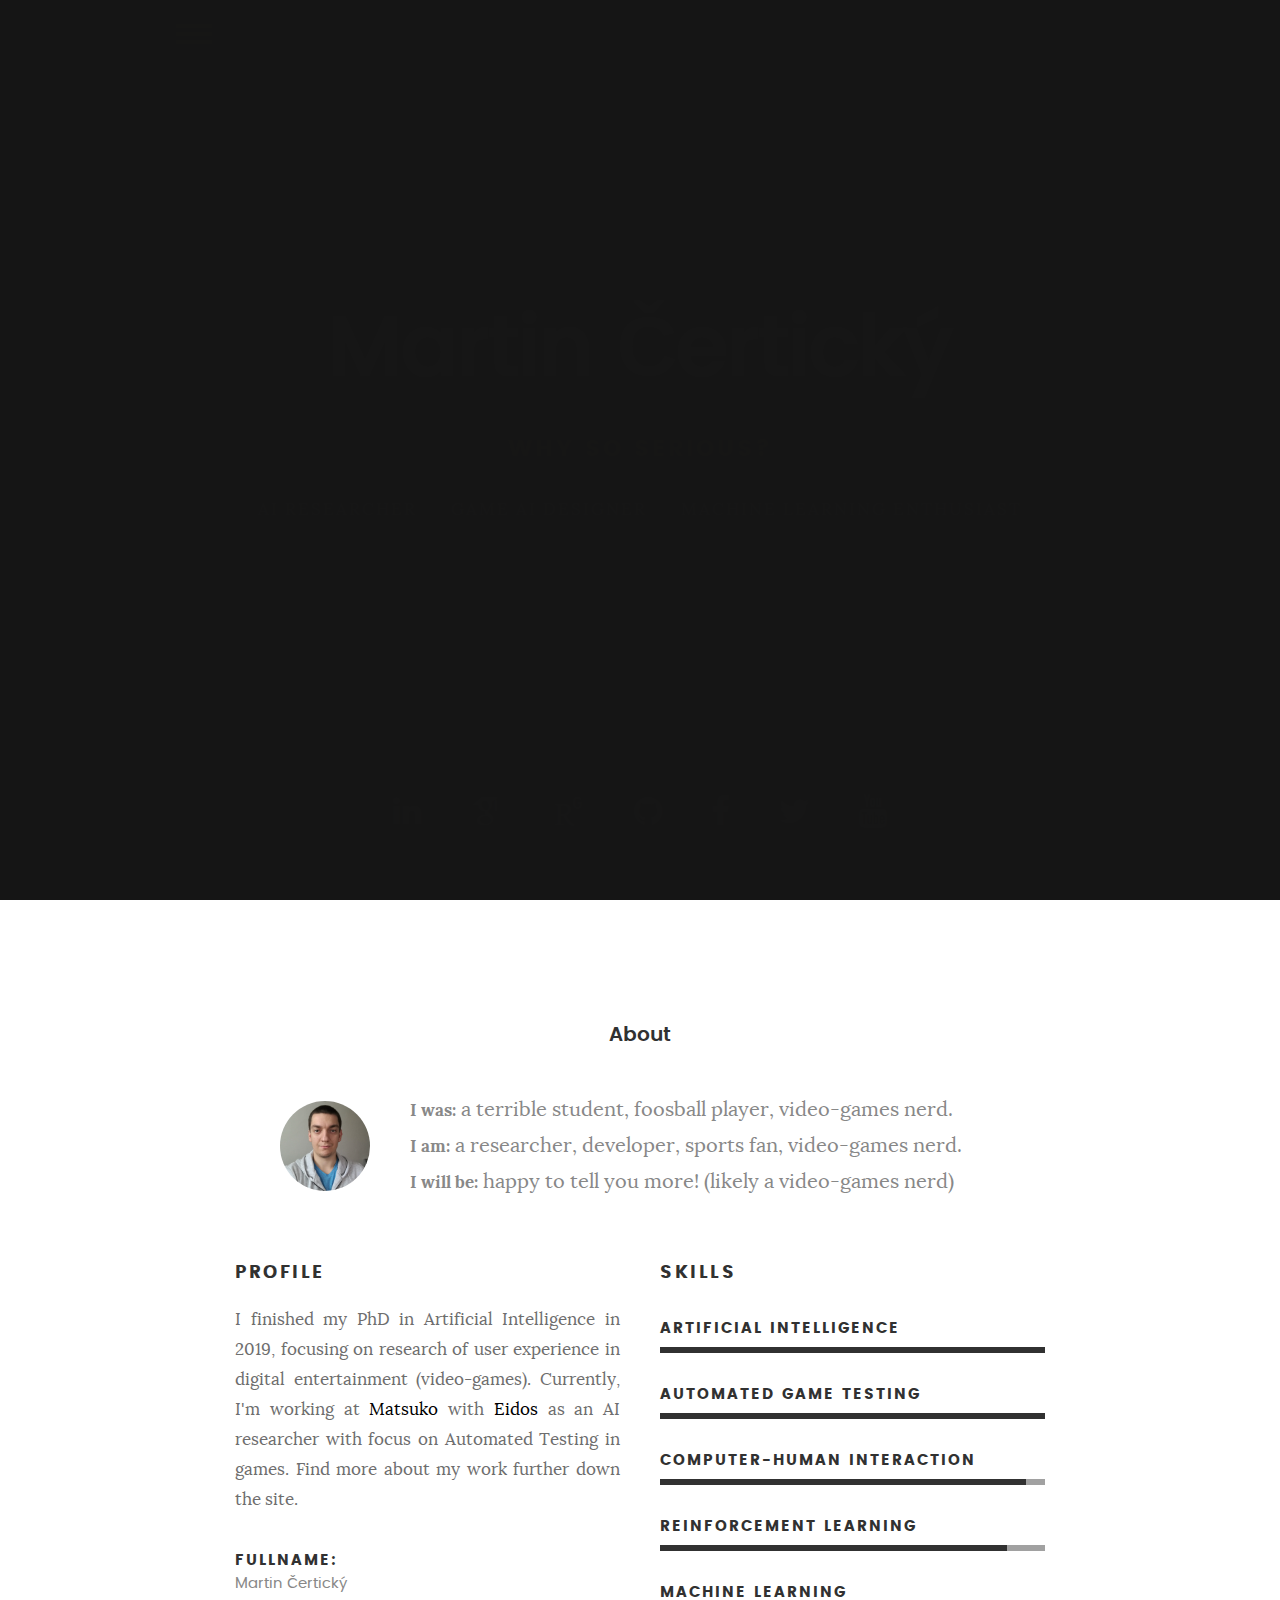
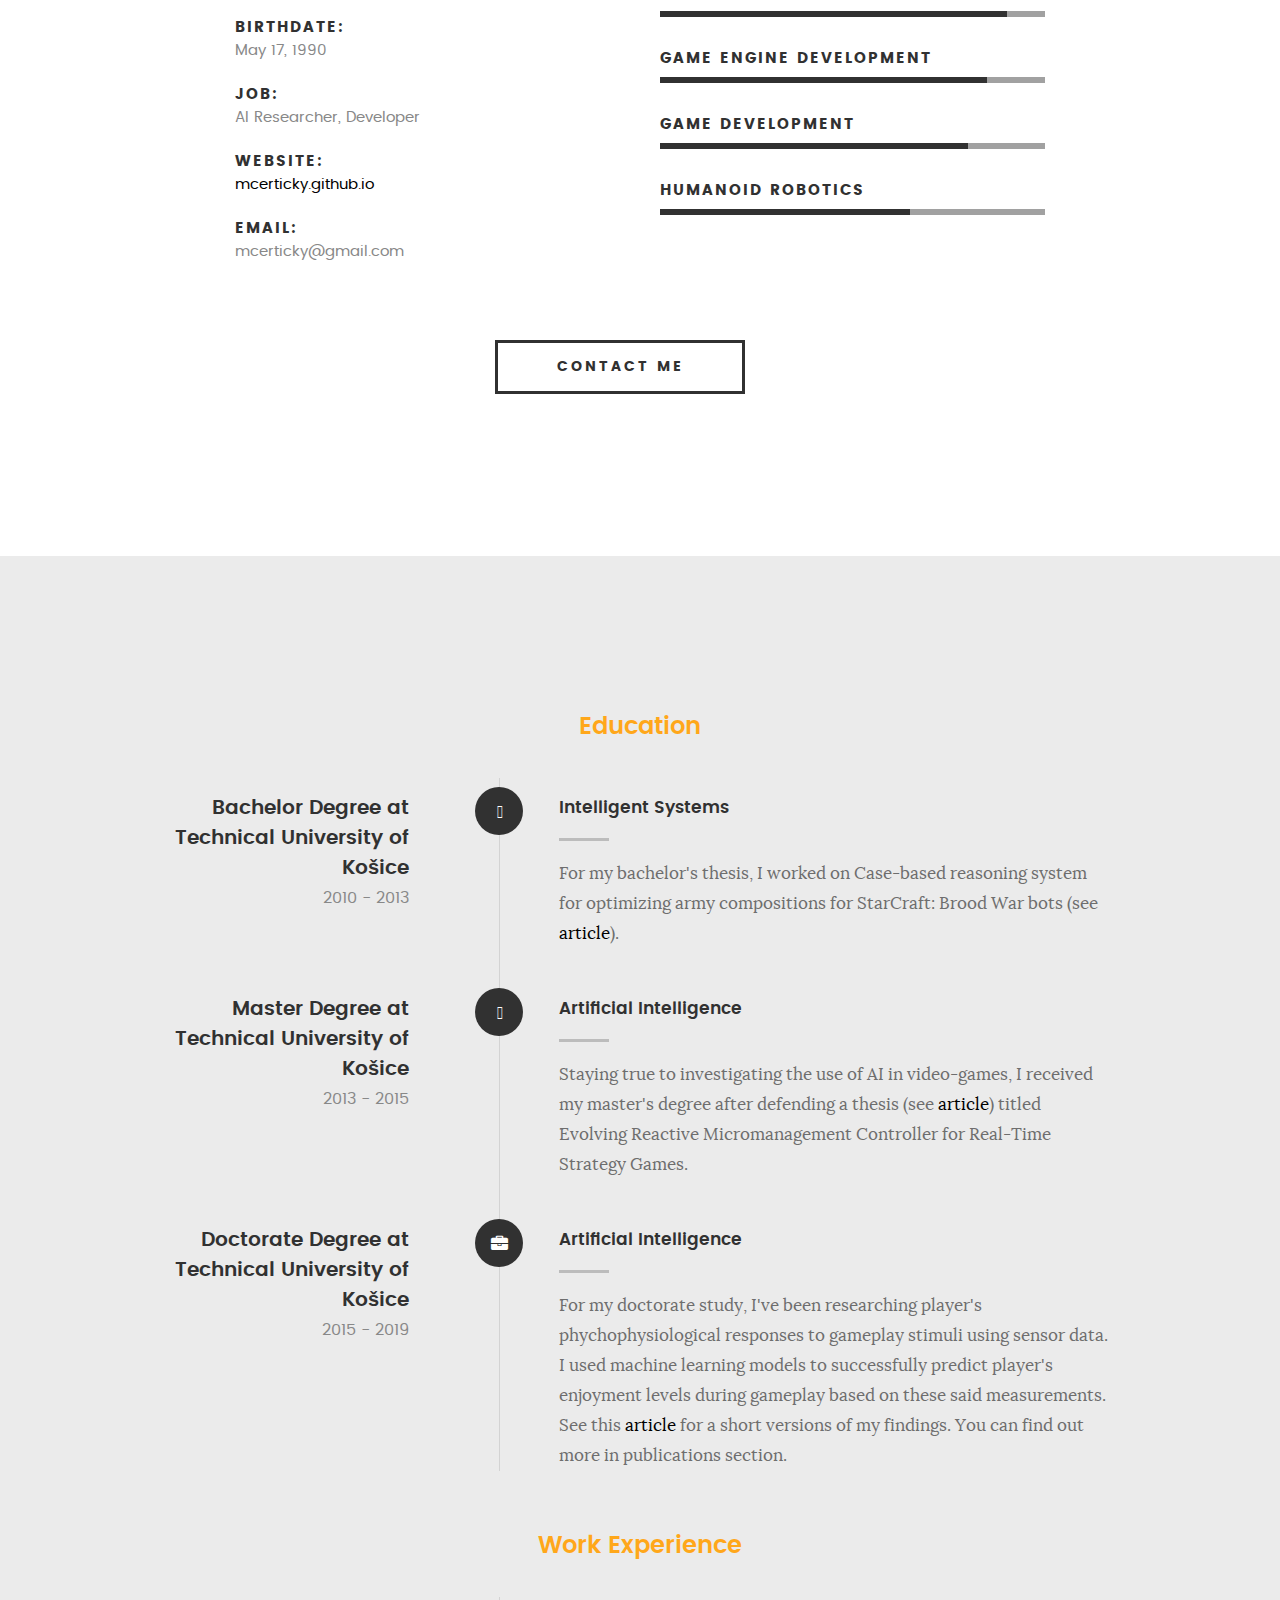
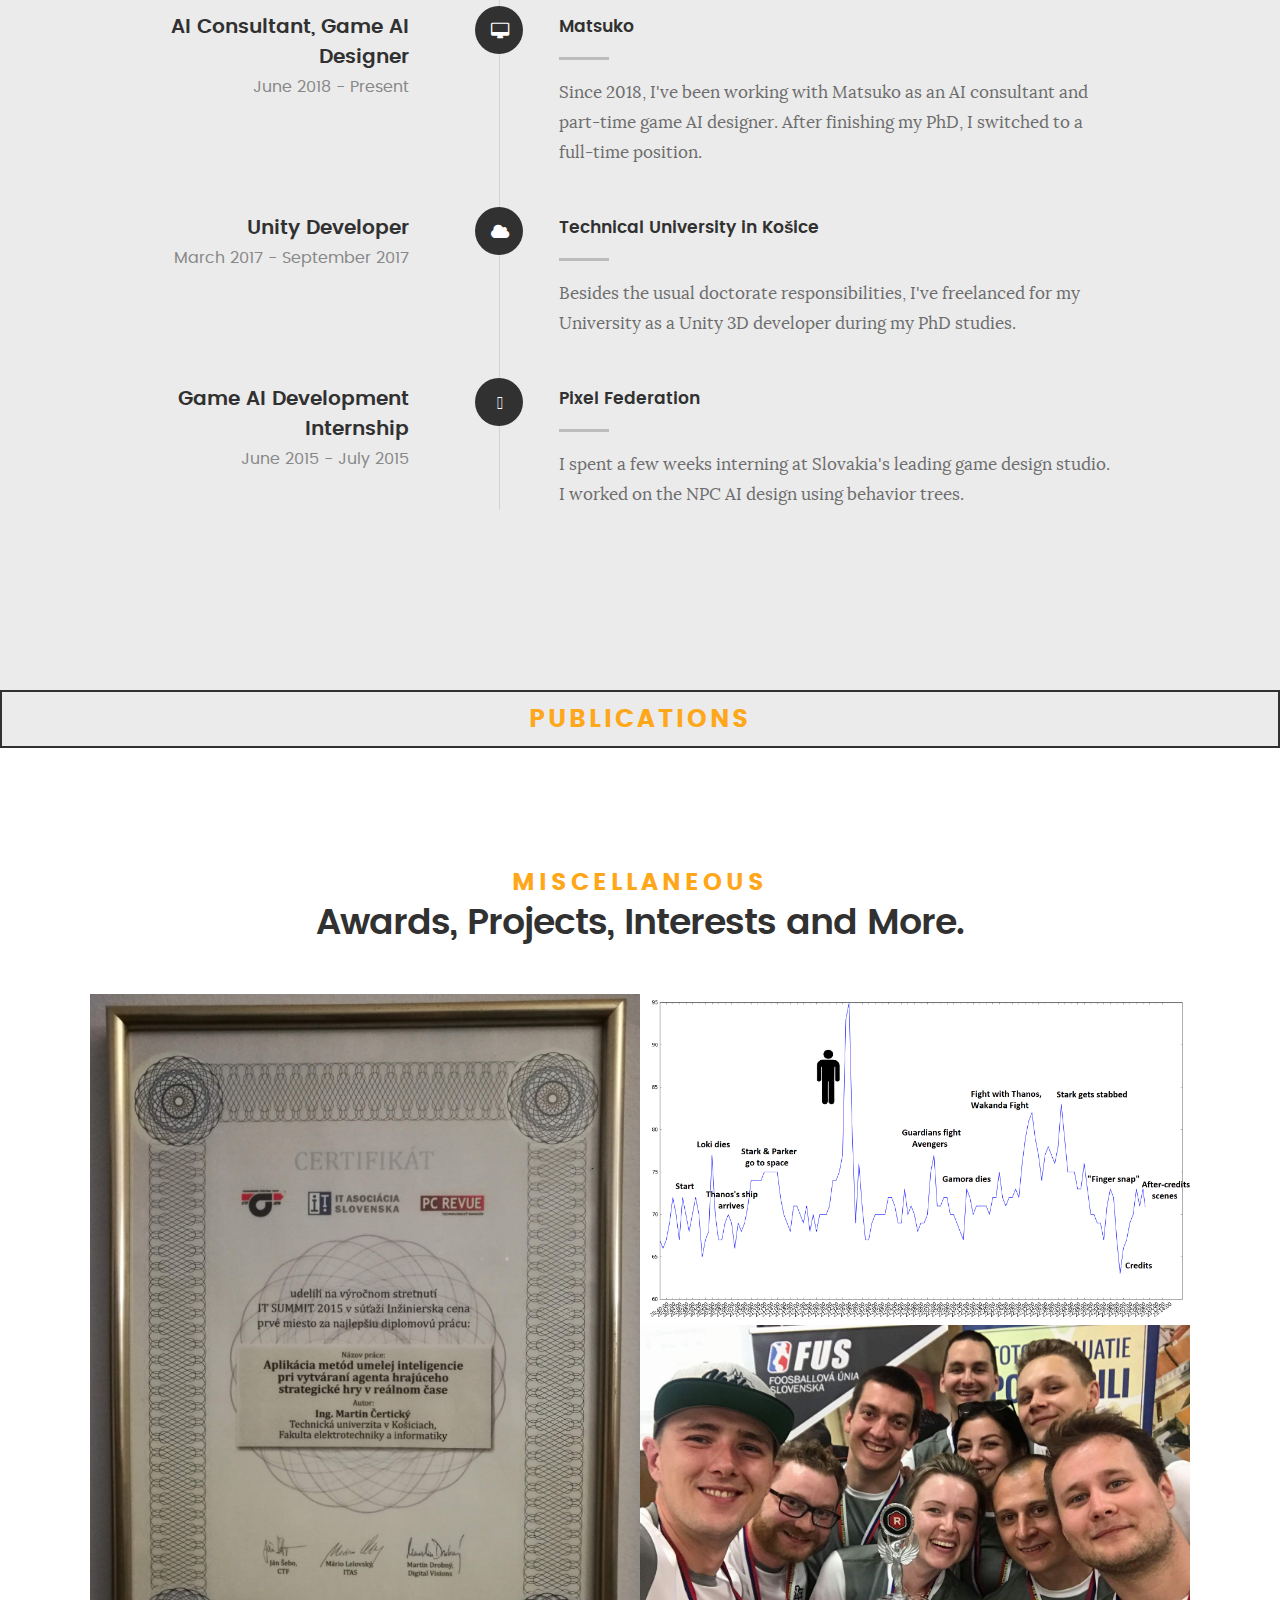
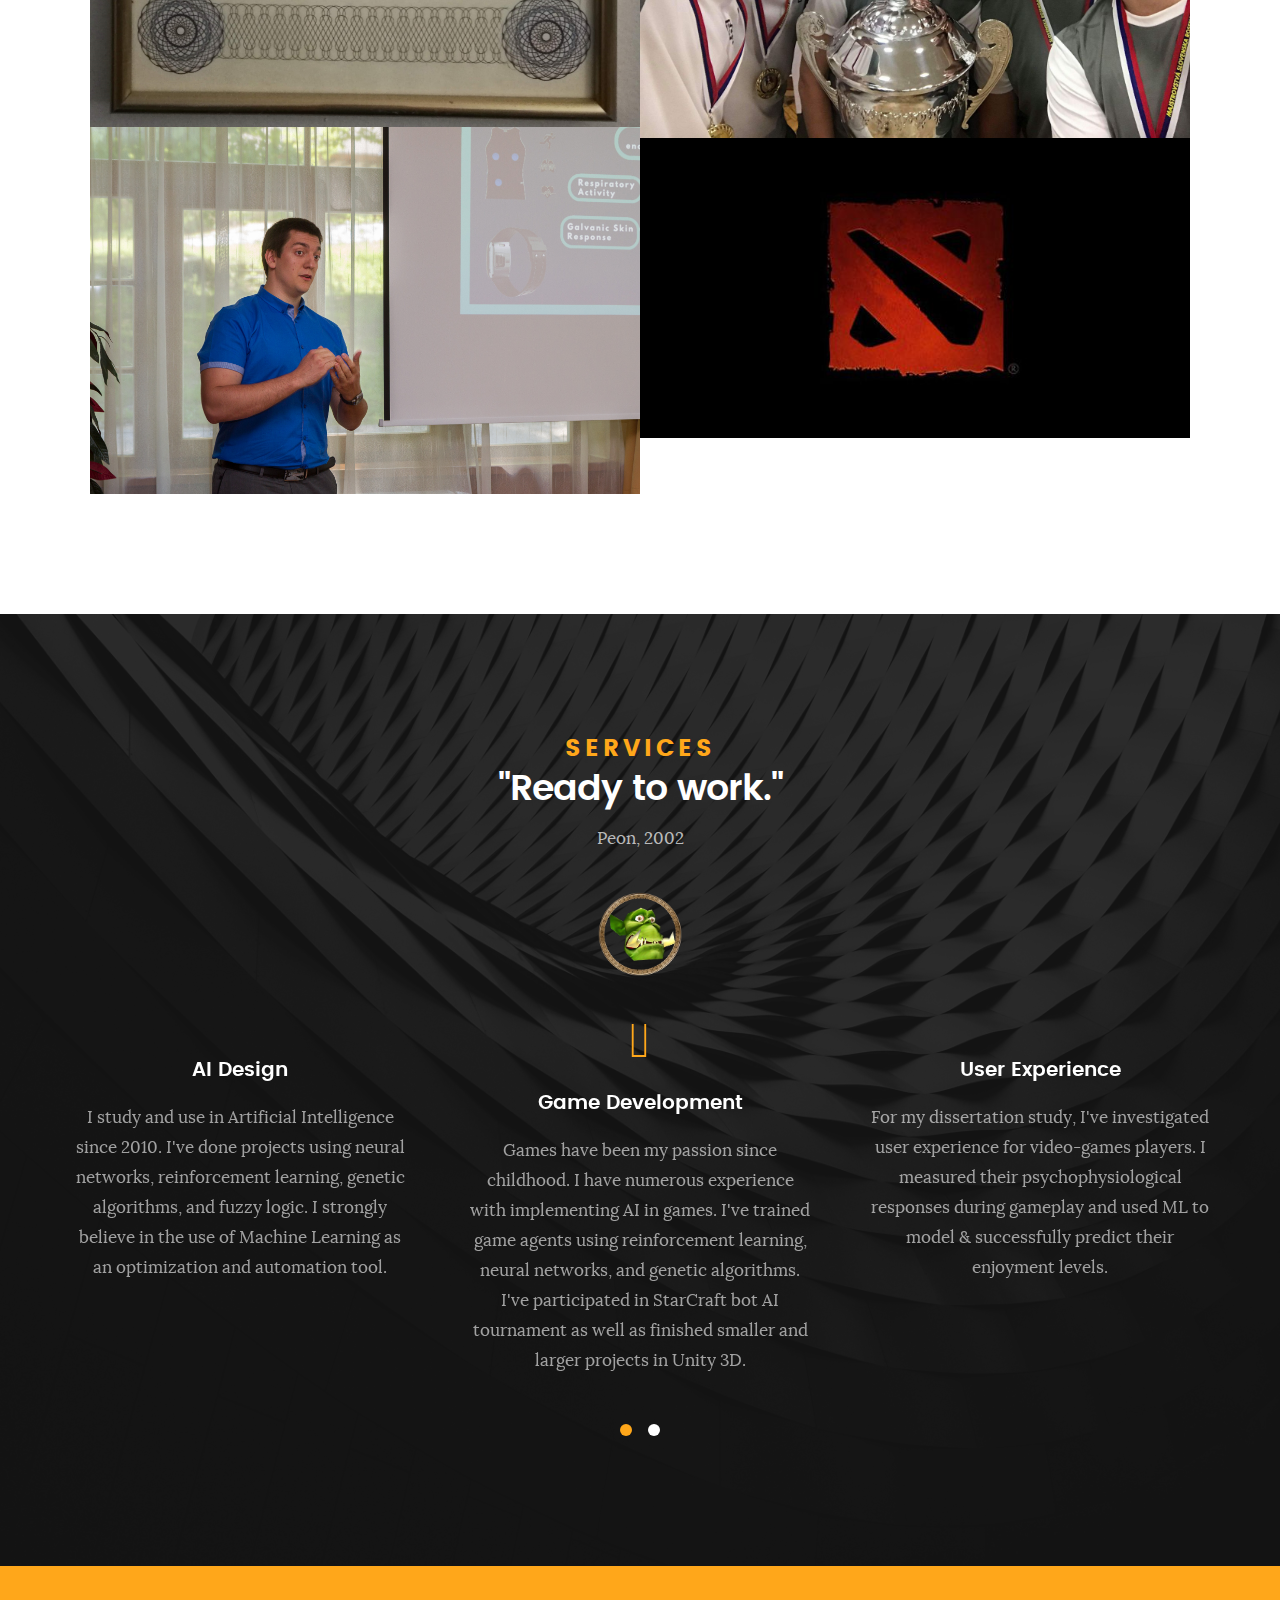
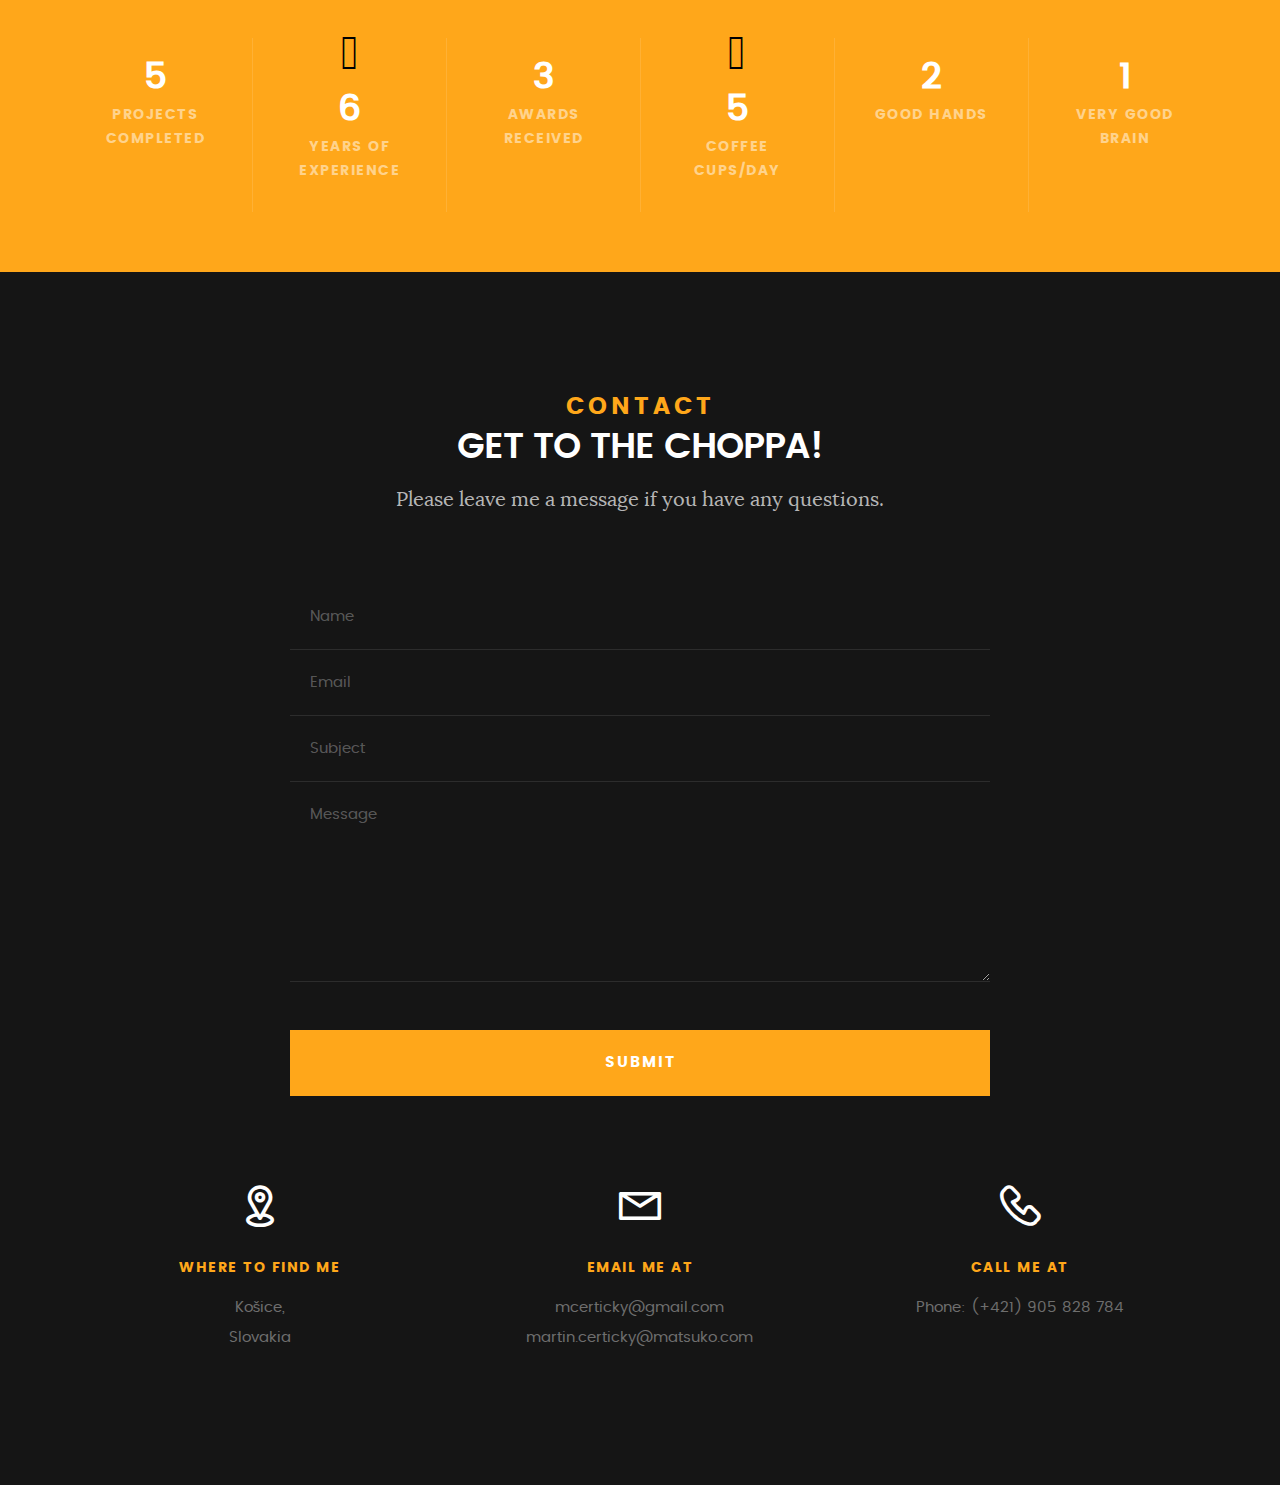
==== commit 6d58764b: "Fixed URLs." ====
--- a/index.html
+++ b/index.html
@@ -467,7 +467,7 @@
                        </div>
                        <div class="timeline-content">
                            <h4>Martin Čertický, Michal Čertický</h4>
-                           <a href="https://drive.google.com/open?id=1FYXbysW02YdBmeZE-OmcmJ7lDMOpy6v5"><p>Case-based Reasoning for Army Compositions in Real-time Strategy Games</p></a>
+                           <a href="https://mcerticky.github.io/files/publications/scyr_2013.pdf"><p>Case-based Reasoning for Army Compositions in Real-time Strategy Games</p></a>
                        </div>
                    </div> 
                    <!-- /timeline-block -->
@@ -478,7 +478,7 @@
                        </div>
                        <div class="timeline-content">
                            <h4>Martin Čertický, Michal Čertický</h4>
-                           <a href="https://certicky.github.io/files/publications/scyr_2015.pdf"><p>Evolving Reactive Micromanagement Controller for Real-Time Strategy Games</p></a>
+                           <a href="https://mcerticky.github.io/files/publications/scyr_2015.pdf"><p>Evolving Reactive Micromanagement Controller for Real-Time Strategy Games</p></a>
                        </div>
                    </div> 
                    <!-- /timeline-block -->
@@ -489,7 +489,7 @@
                        </div>
                        <div class="timeline-content">
                            <h4>Martina Čiefová, Mária Virčíková, Martin Čertický</h4>
-                           <a href="http://eei.fei.tuke.sk/data/EEI_VI.pdf"><p>Visualization System as a Support Tool for Mapping Human Motion Patterns to Humanoid Robot</p></a>
+                           <a href="https://mcerticky.github.io/files/publications/eei_2015.pdf"><p>Visualization System as a Support Tool for Mapping Human Motion Patterns to Humanoid Robot</p></a>
                        </div>
                    </div> 
                    <!-- /timeline-block -->
@@ -500,7 +500,7 @@
                        </div>
                        <div class="timeline-content">
                            <h4>Martin Čertický, Peter Sinčák</h4>
-                           <a href="http://www.aei.tuke.sk/papers/2016/3/08_Certicky.pdf"><p>User Experience Optimization Using Psychophysiological Measures</p></a>
+                           <a href="https://mcerticky.github.io/files/publications/aei_2016.pdf"><p>User Experience Optimization Using Psychophysiological Measures</p></a>
                        </div>
                    </div>                    
                    <!-- /timeline-block -->
@@ -511,7 +511,7 @@
                        </div>
                        <div class="timeline-content">
                            <h4>Martin Čertický</h4>
-                           <a href="https://drive.google.com/open?id=15mFAeZVu9Ugx0CAogPFboud-rcUDCL6s"><p>Correlation Between User Experience in Electronic Entertainment and Psychophysiological Measurements</p></a>
+                           <a href="https://mcerticky.github.io/files/publications/scyr_2016.pdf"><p>Correlation Between User Experience in Electronic Entertainment and Psychophysiological Measurements</p></a>
                        </div>
                    </div> 
                    <!-- /timeline-block -->
@@ -522,7 +522,7 @@
                        </div>
                        <div class="timeline-content">
                            <h4>Martin Čertický</h4>
-                           <a href="https://drive.google.com/open?id=1npXMT6OOq7EVvZX0QlEuZSsTx-Rnupqd"><p>Modeling Fun Factor in Electronic Entertainment and Video-games</p></a>
+                           <a href="https://mcerticky.github.io/files/publications/scyr_2017.pdf"><p>Modeling Fun Factor in Electronic Entertainment and Video-games</p></a>
                        </div>
                    </div> 
                    <!-- /timeline-block -->
@@ -533,7 +533,7 @@
                        </div>
                        <div class="timeline-content">
                            <h4>Martin Čertický, Peter Sinčák</h4>
-                           <a href="http://sjf.tuke.sk/transferinovacii/pages/archiv/transfer/37-2018/pdf/005-010.pdf"><p>Physiological Measures in Video Games User Experience Modeling</p></a>
+                           <a href="https://mcerticky.github.io/files/publications/ti_2018.pdf"><p>Physiological Measures in Video Games User Experience Modeling</p></a>
                        </div>
                    </div> 
                    <!-- /timeline-block -->
@@ -544,7 +544,8 @@
                        </div>
                        <div class="timeline-content">
                            <h4>Martin Čertický, Martin Sarnovský, Tomáš Varga</h4>
-                           <a href="https://certicky.github.io/files/publications/eei_2018.pdf"><p>Strategy Detection in Real-time Strategy Games Using Machine Learning</p></a>
+                           <a href="https://mcerticky.github.io/files/publications/eei_2018.pdf"
+                           ><p>Strategy Detection in Real-time Strategy Games Using Machine Learning</p></a>
                        </div>
                    </div> 
                    <!-- /timeline-block -->
@@ -555,7 +556,7 @@
                        </div>
                        <div class="timeline-content">
                            <h4>Martin Čertický</h4>
-                           <a href="https://drive.google.com/open?id=1g18lAJmk3GXSJLnjDcv15SwFVDIYCw4K"><p>Modeling Player’s Enjoyment in Video-games Using Physiological Measurements</p></a>
+                           <a href="https://mcerticky.github.io/files/publications/scyr_2018_ppm.pdf"><p>Modeling Player’s Enjoyment in Video-games Using Physiological Measurements</p></a>
                        </div>
                    </div> 
                    <!-- /timeline-block -->
@@ -566,7 +567,7 @@
                        </div>
                        <div class="timeline-content">
                            <h4>Martin Čertický</h4>
-                           <a href="https://drive.google.com/open?id=1bT12hyXotdHVeShJNYlYTB6AAG7ua3VT"><p>Modeling user experience in electronic entertainment using psychophysiological measurements</p></a>
+                           <a href="https://mcerticky.github.io/files/publications/disa_2018_ppm.pdf"><p>Modeling user experience in electronic entertainment using psychophysiological measurements</p></a>
                        </div>
                    </div> 
                    <!-- /timeline-block -->
@@ -577,7 +578,7 @@
                        </div>
                        <div class="timeline-content">
                            <h4>Martin Čertický, Martin Sarnovský, Tomáš Varga</h4>
-                           <a href="https://drive.google.com/open?id=1asxTK51IplKuUQsVBvDJpK0A-of9_tYK"><p>Use of Machine Learning Techniques in Real-time Strategy Games</p></a>
+                           <a href="https://mcerticky.github.io/files/publications/disa_2018_sc"><p>Use of Machine Learning Techniques in Real-time Strategy Games</p></a>
                        </div>
                    </div> 
                    <!-- /timeline-block -->
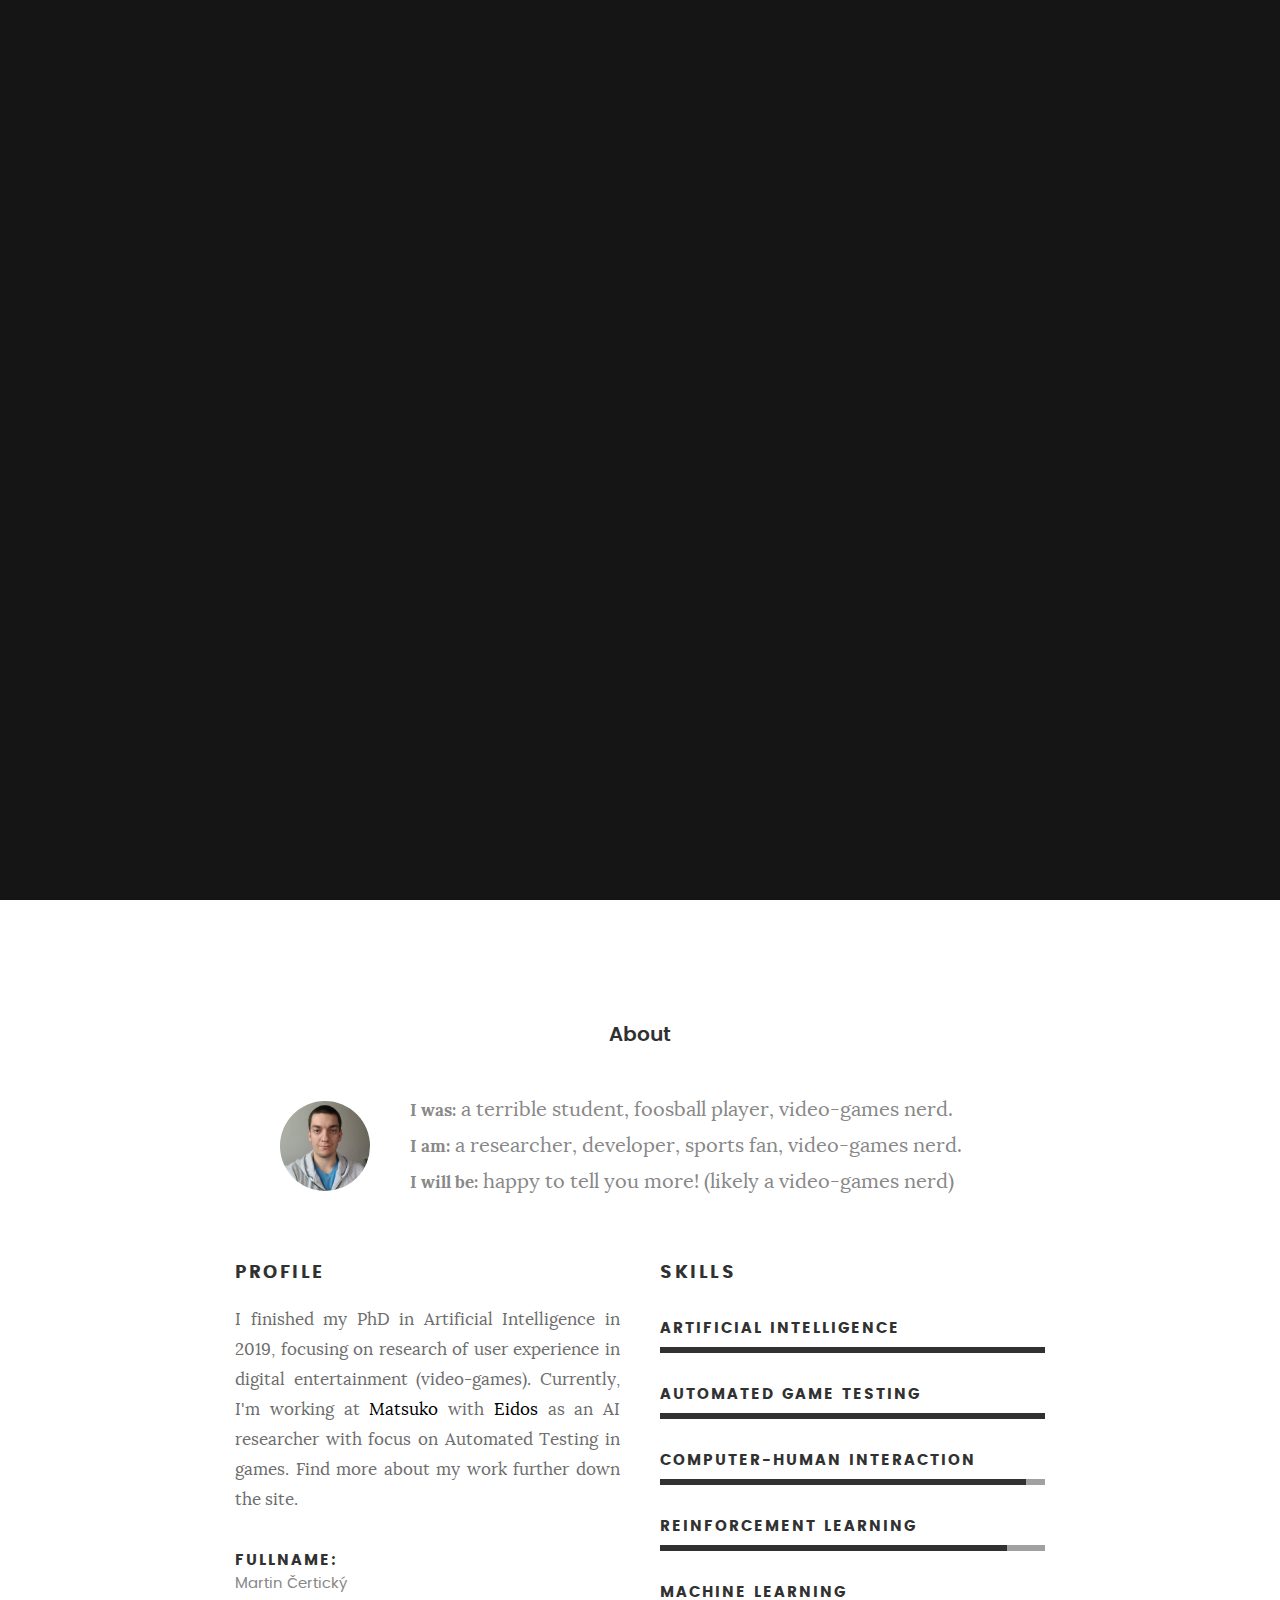
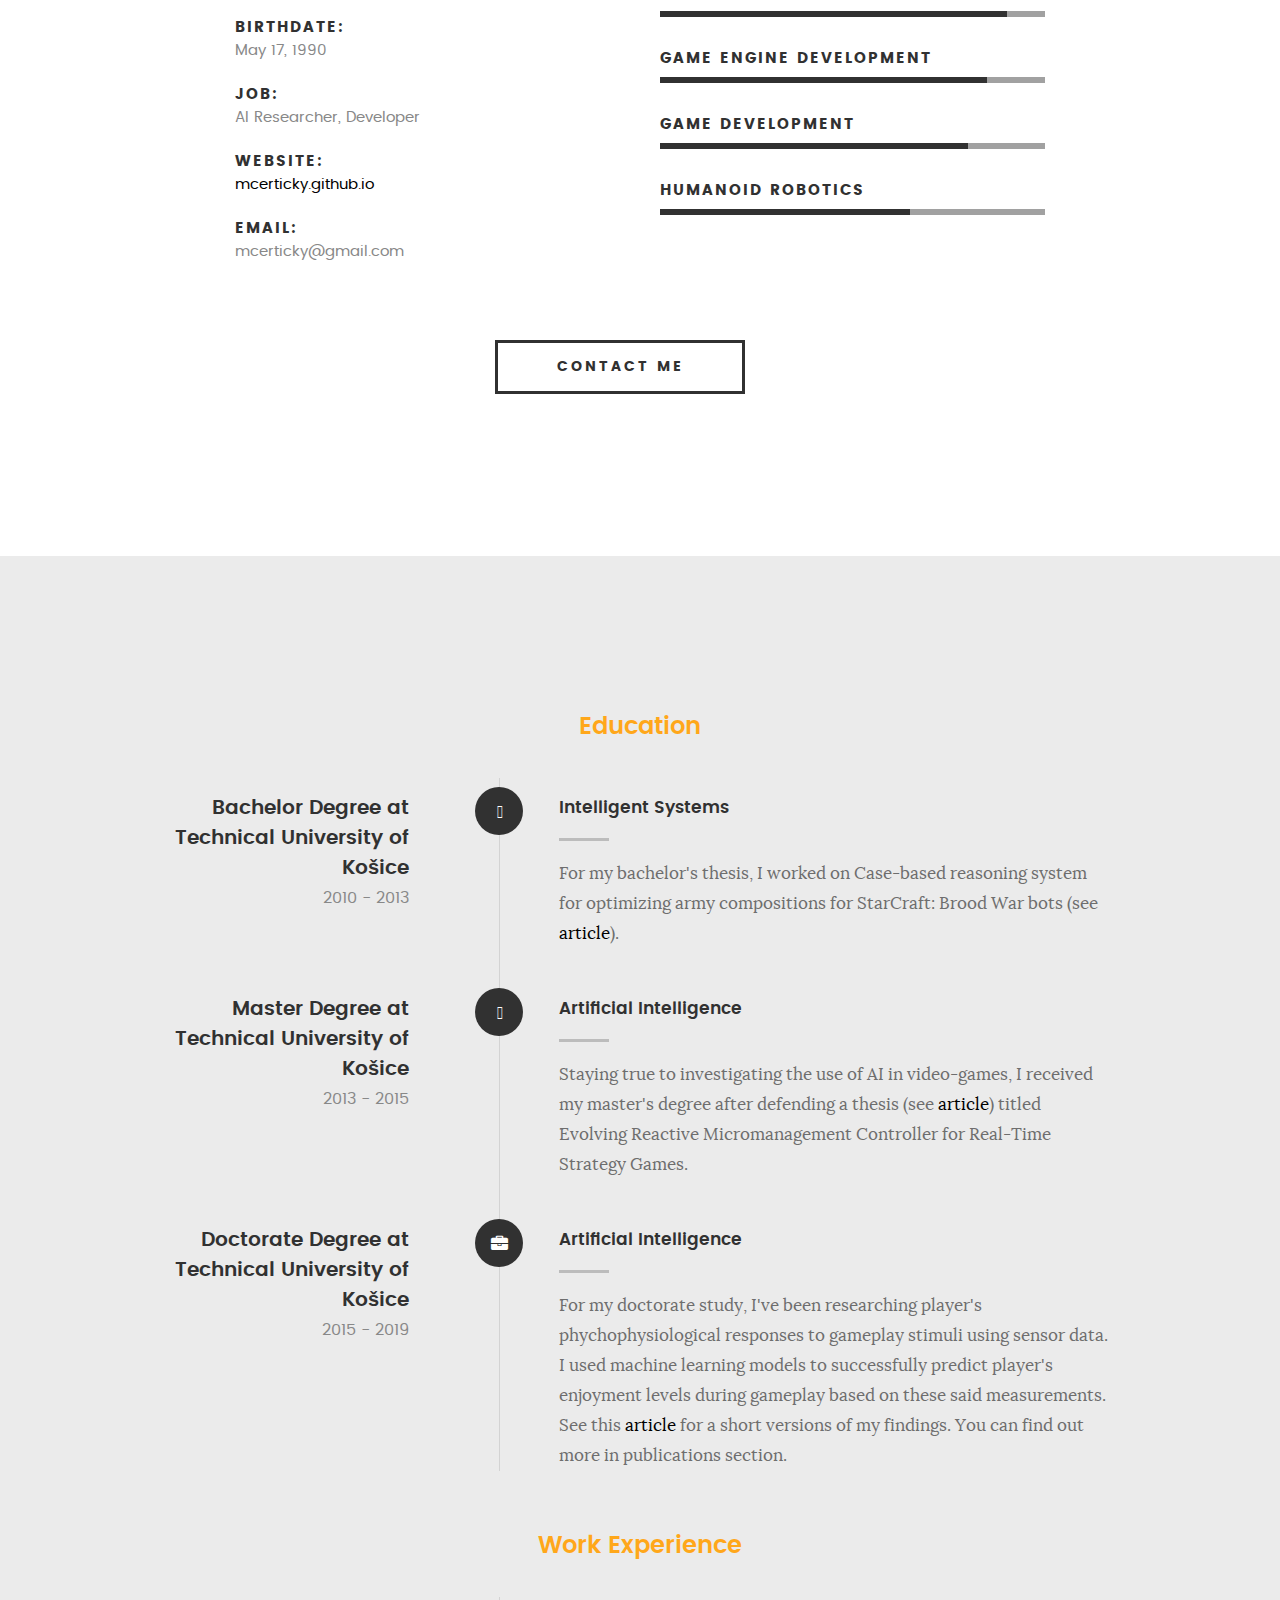
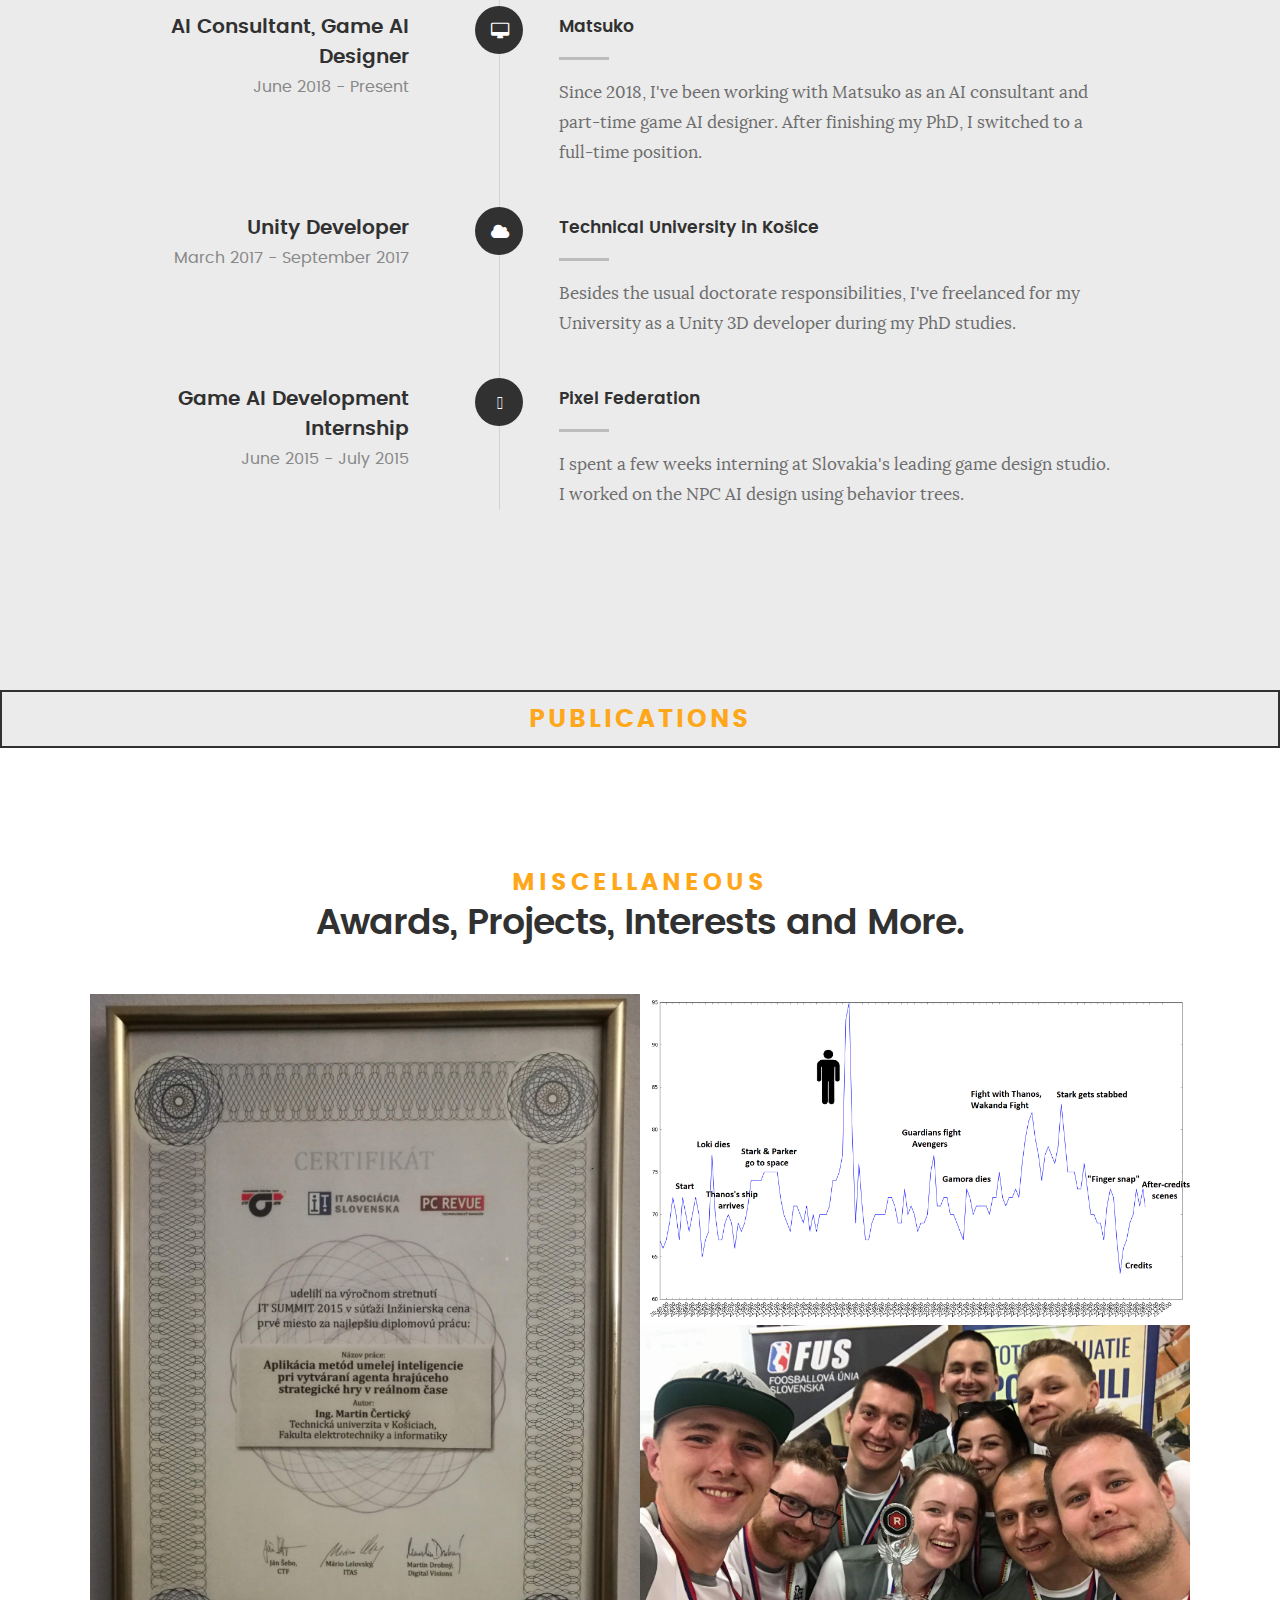
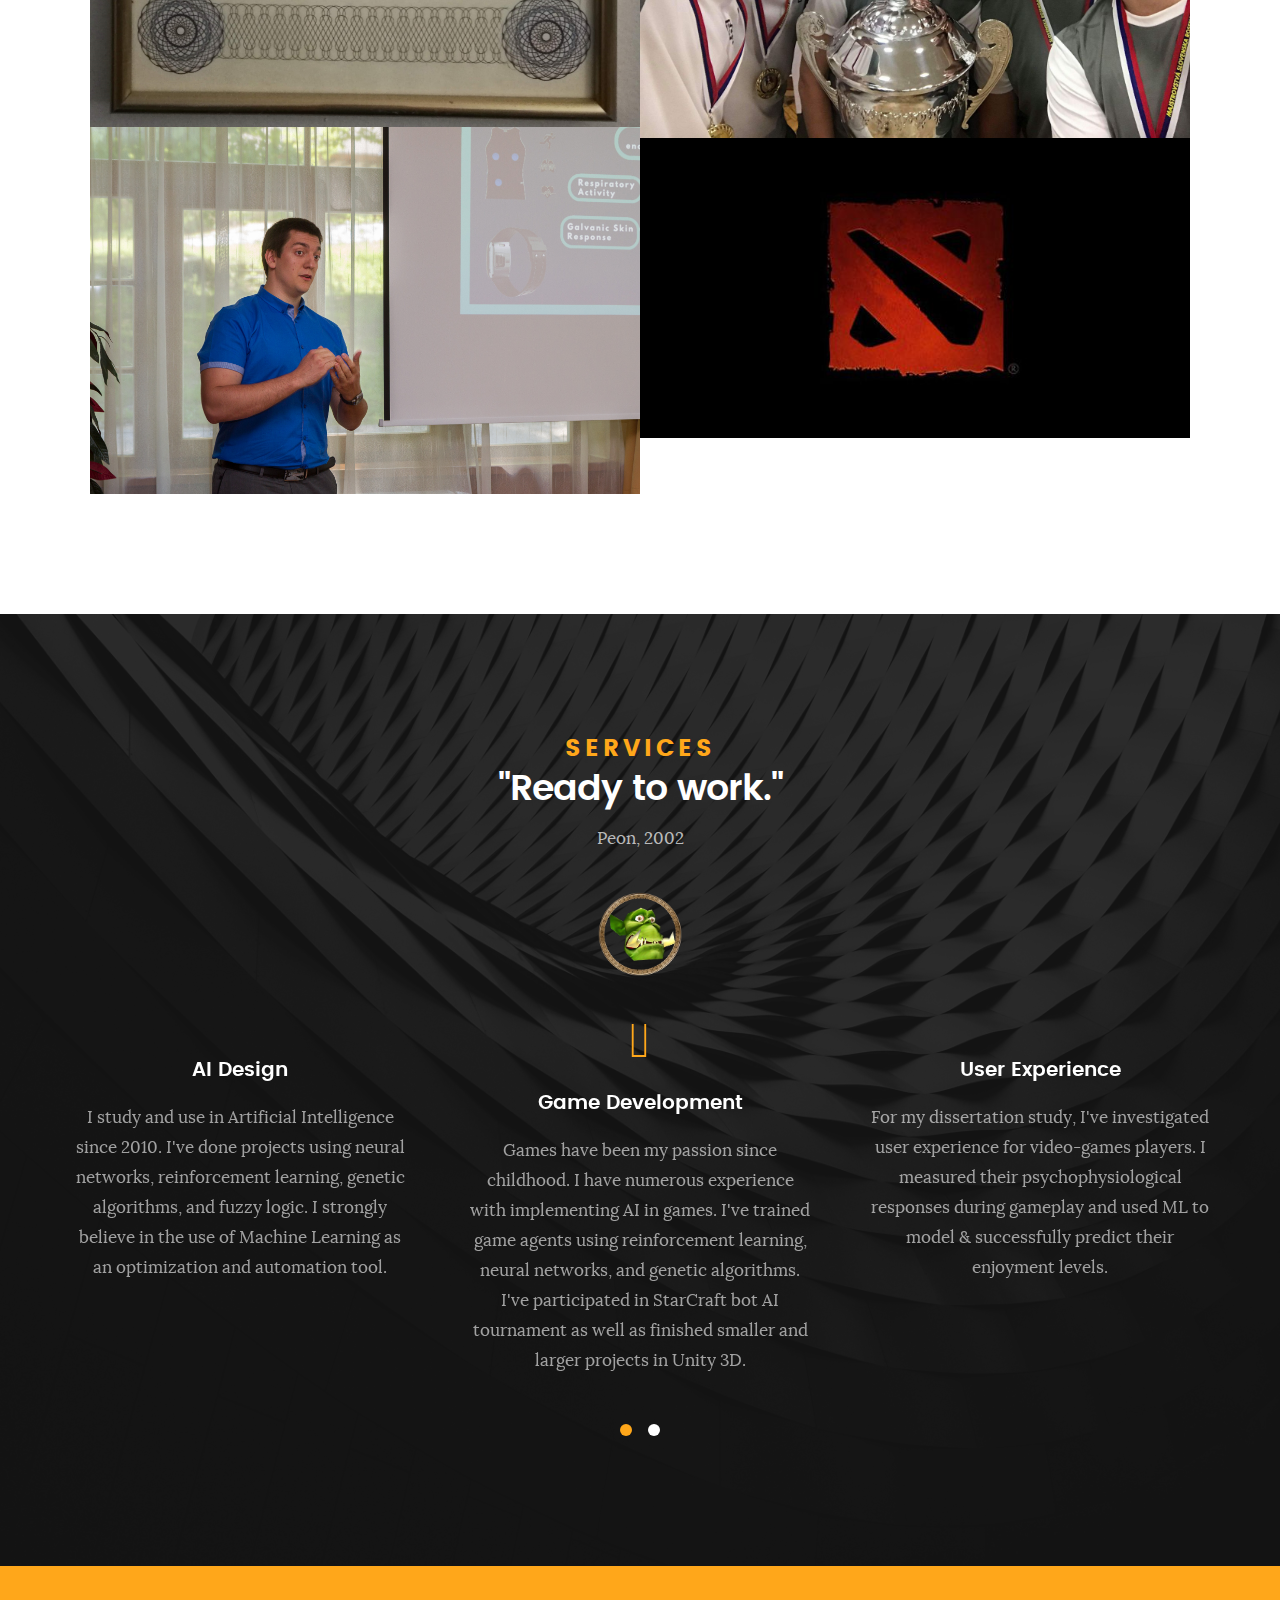
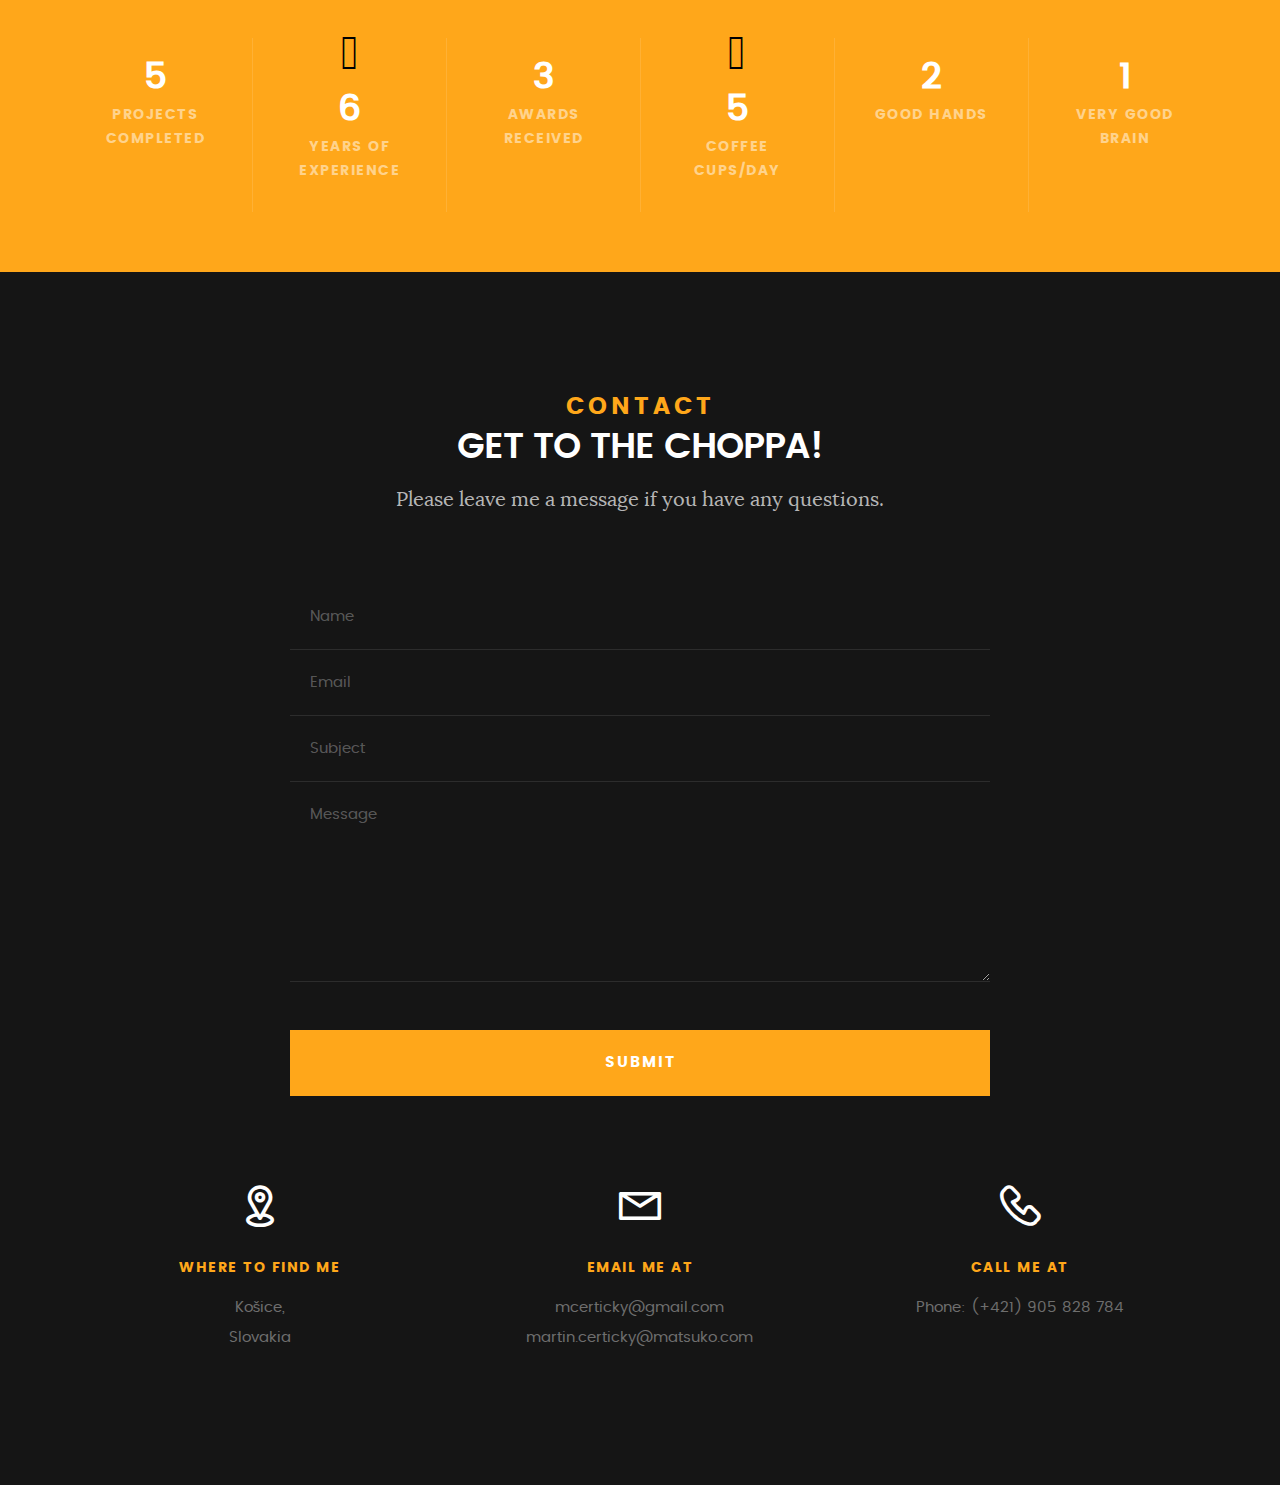
==== commit a18a1909: "Url fix." ====
--- a/index.html
+++ b/index.html
@@ -578,7 +578,7 @@
                        </div>
                        <div class="timeline-content">
                            <h4>Martin Čertický, Martin Sarnovský, Tomáš Varga</h4>
-                           <a href="https://mcerticky.github.io/files/publications/disa_2018_sc"><p>Use of Machine Learning Techniques in Real-time Strategy Games</p></a>
+                           <a href="https://mcerticky.github.io/files/publications/disa_2018_sc.pdf"><p>Use of Machine Learning Techniques in Real-time Strategy Games</p></a>
                        </div>
                    </div> 
                    <!-- /timeline-block -->
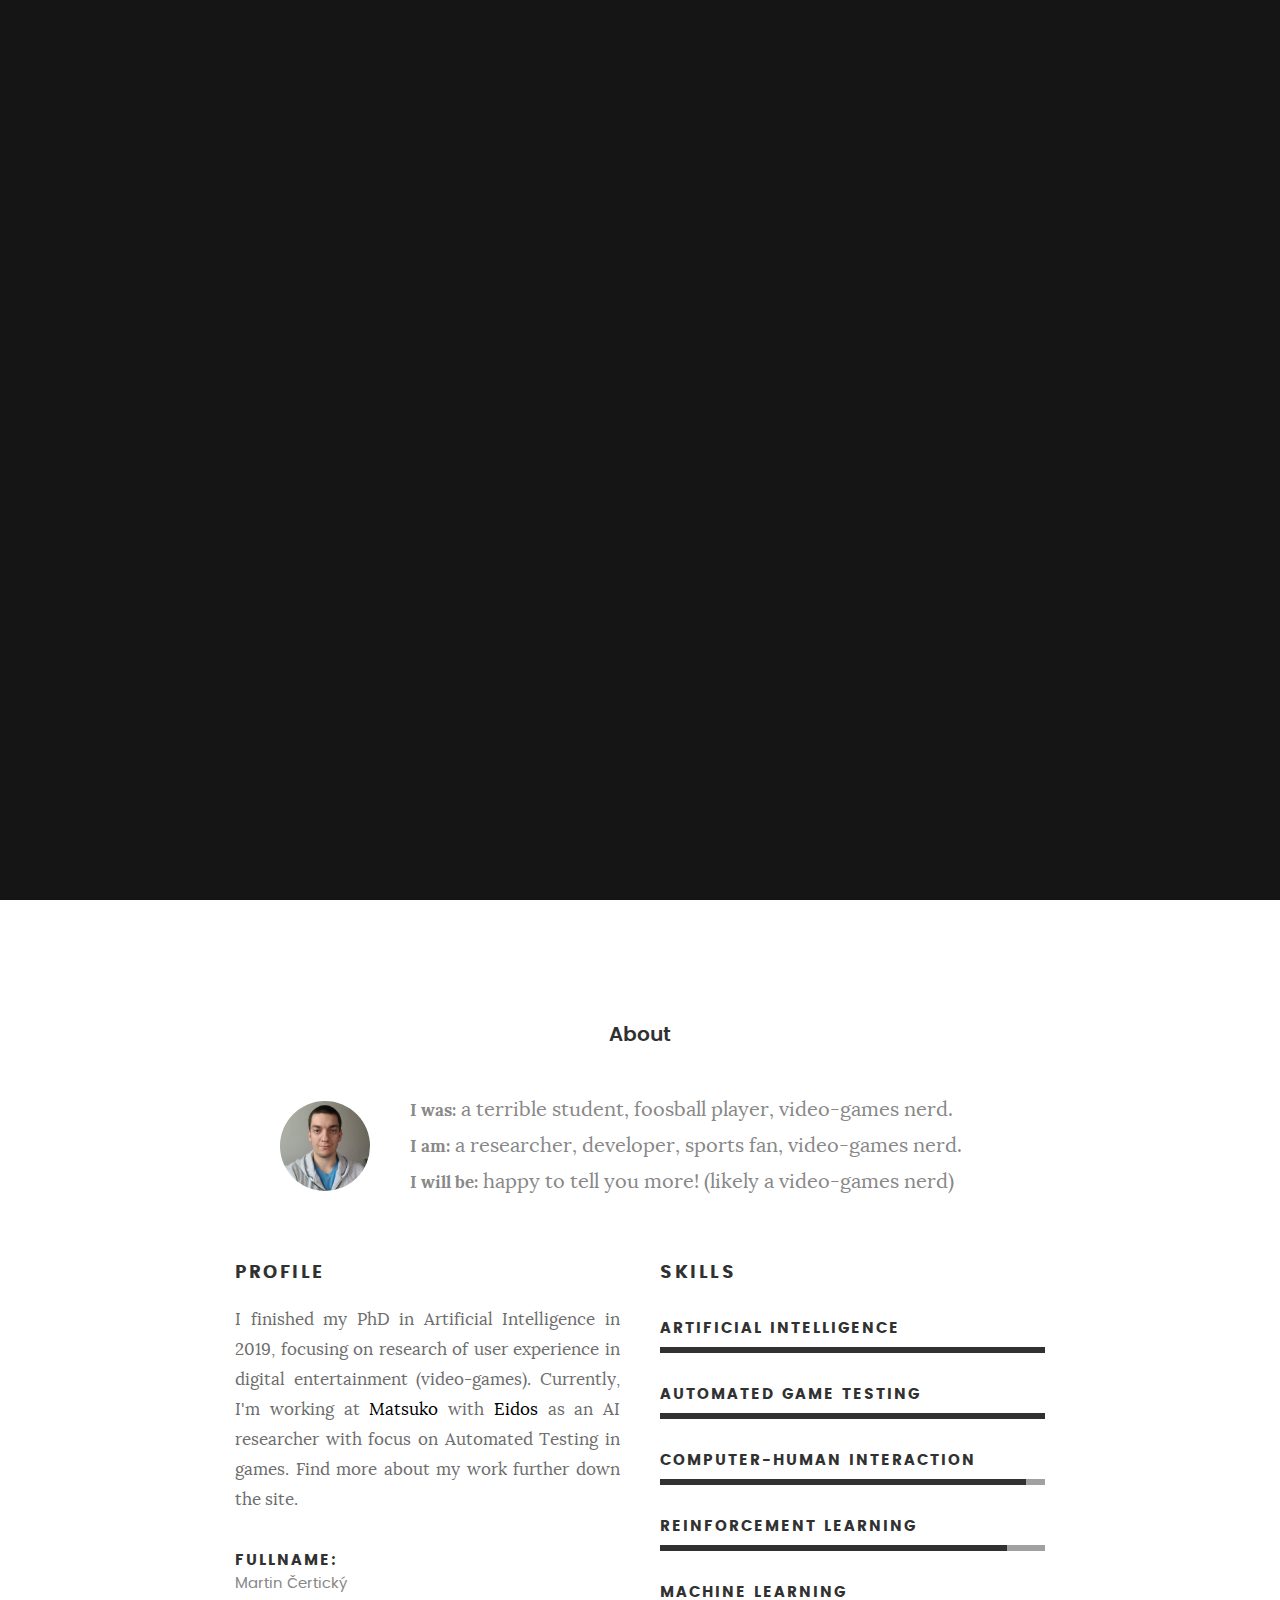
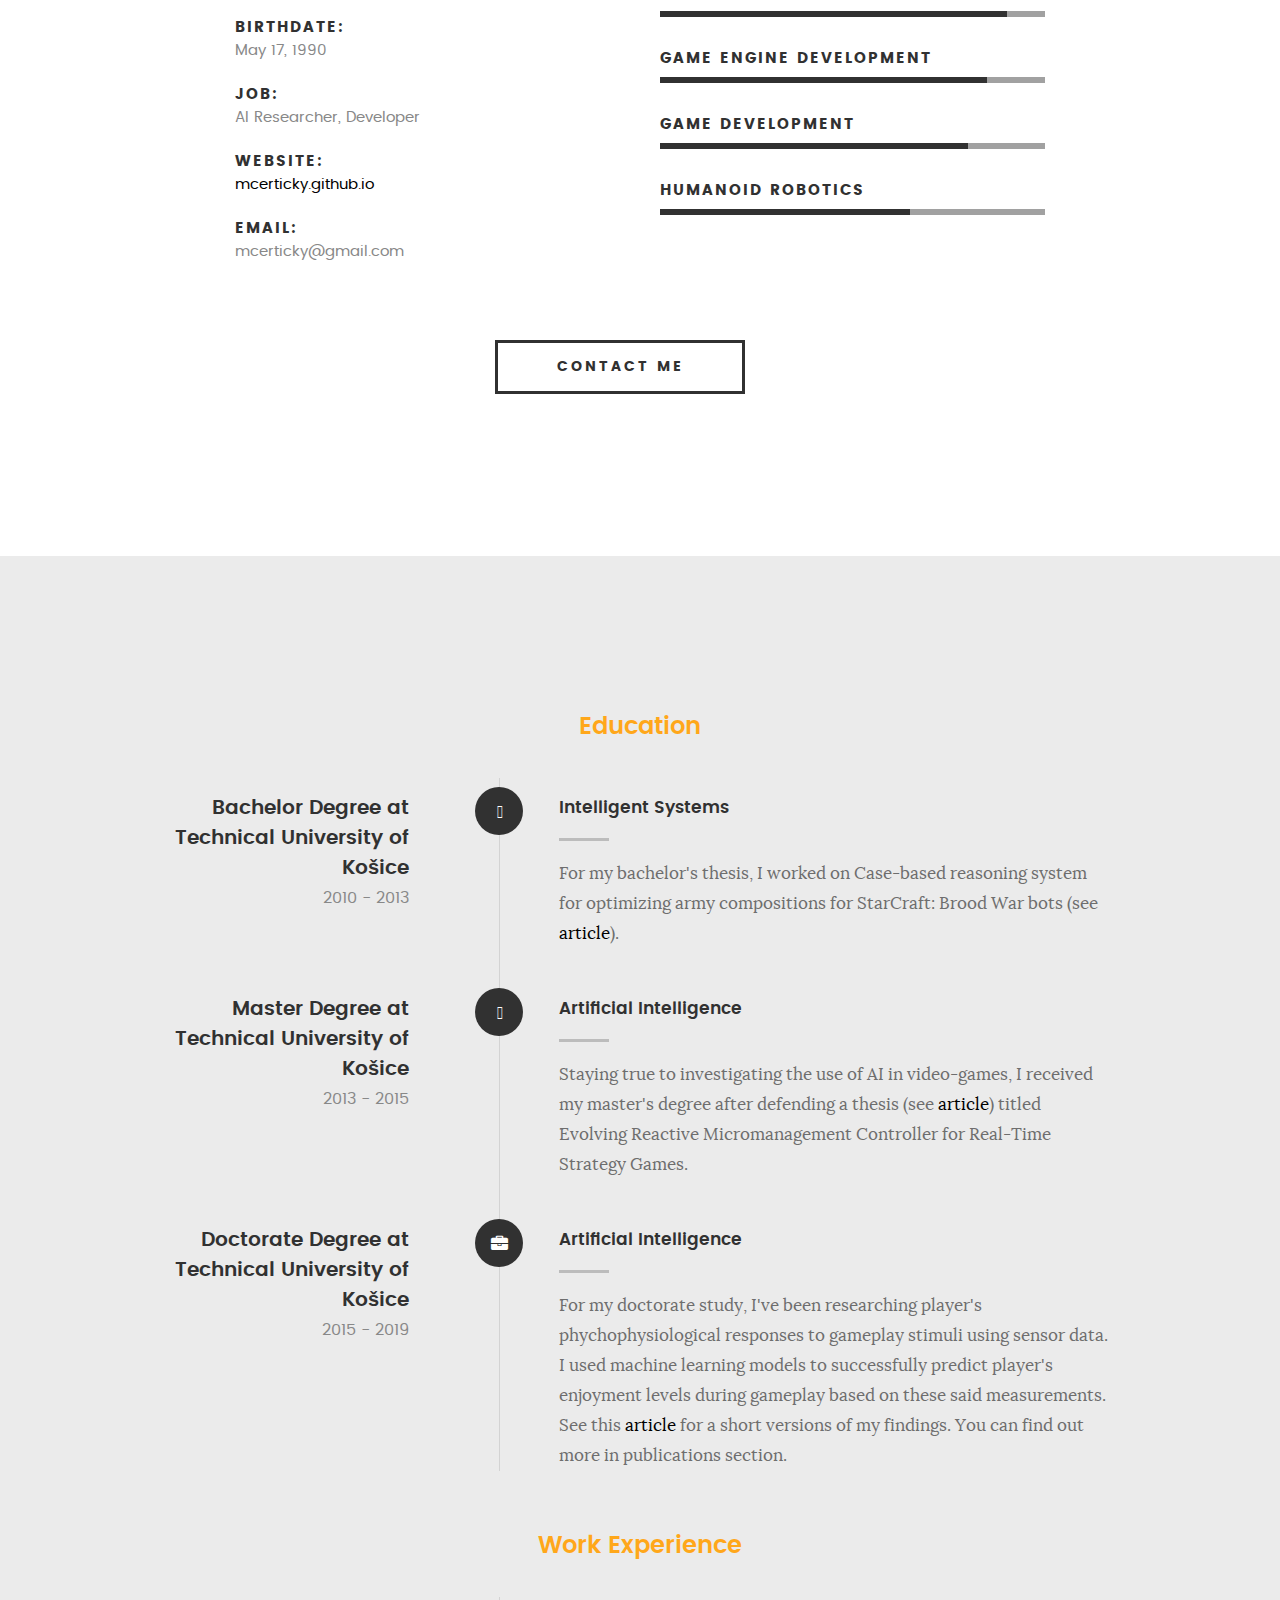
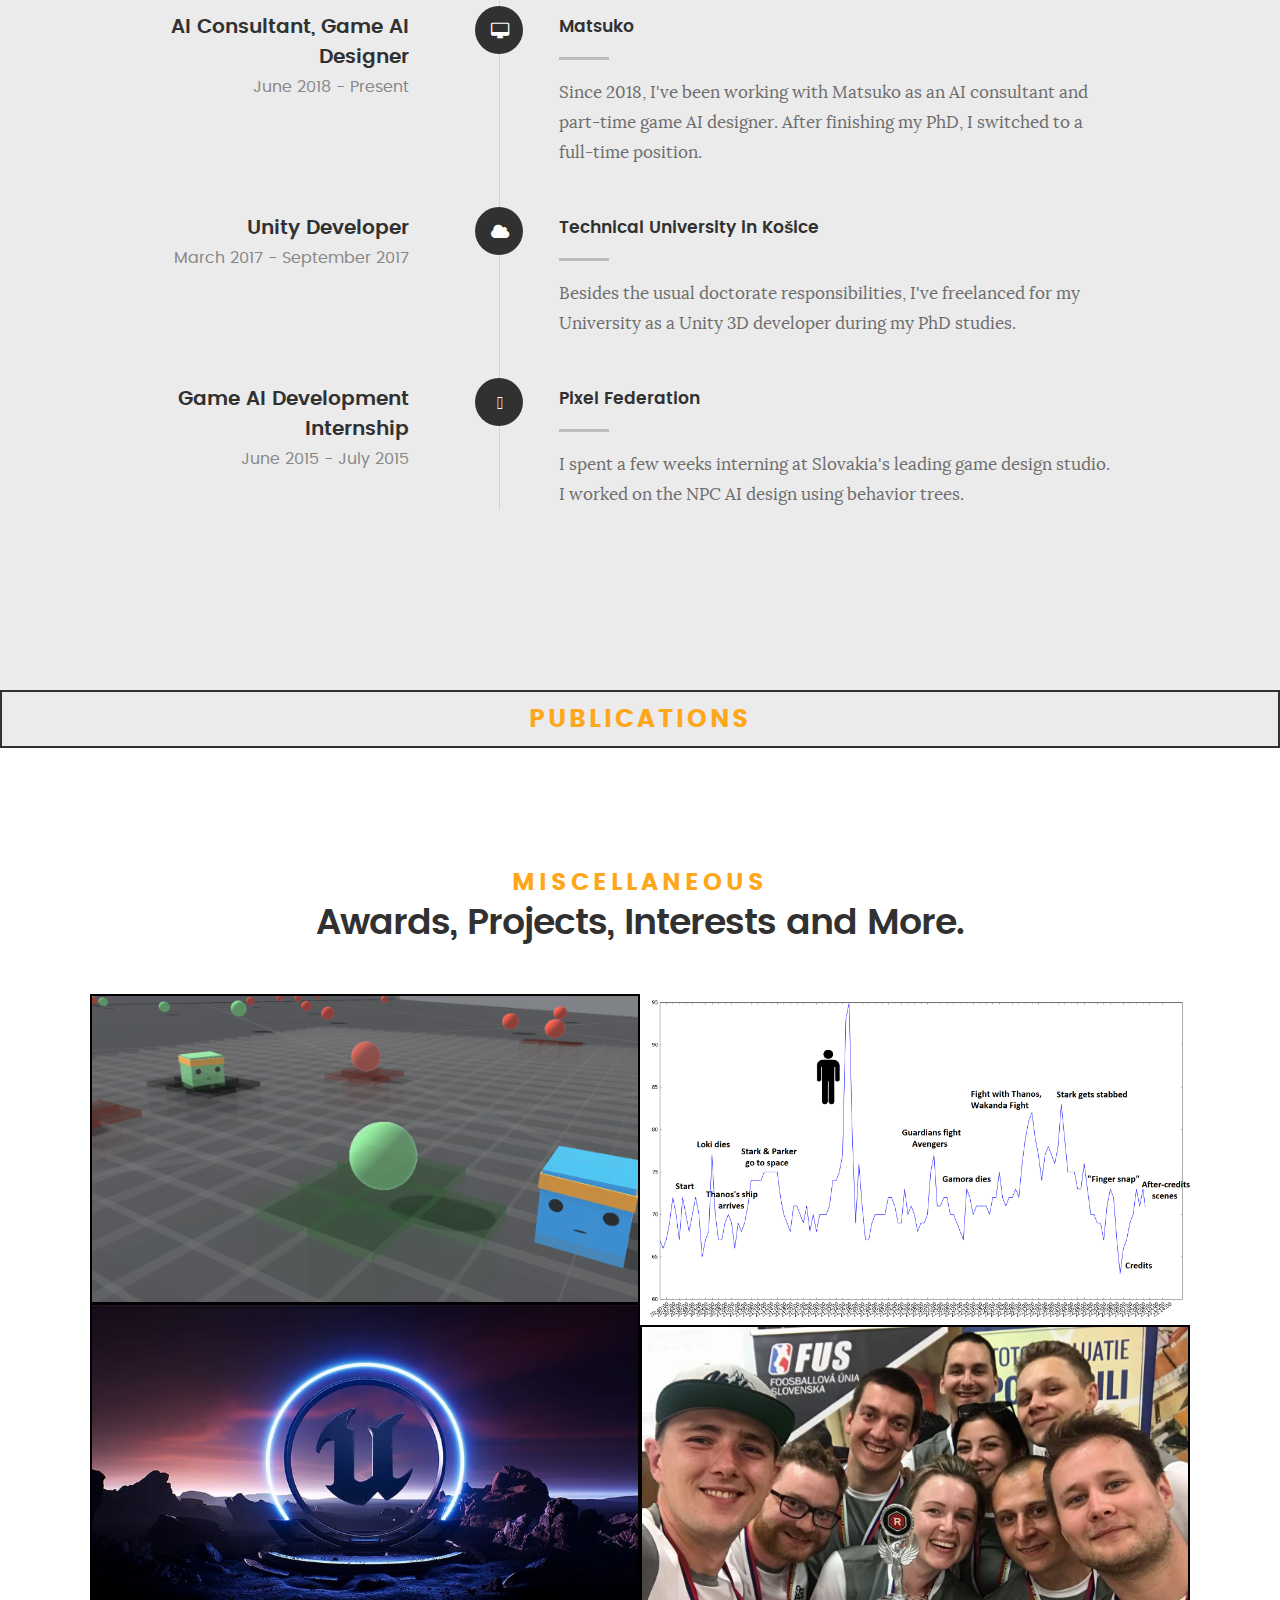
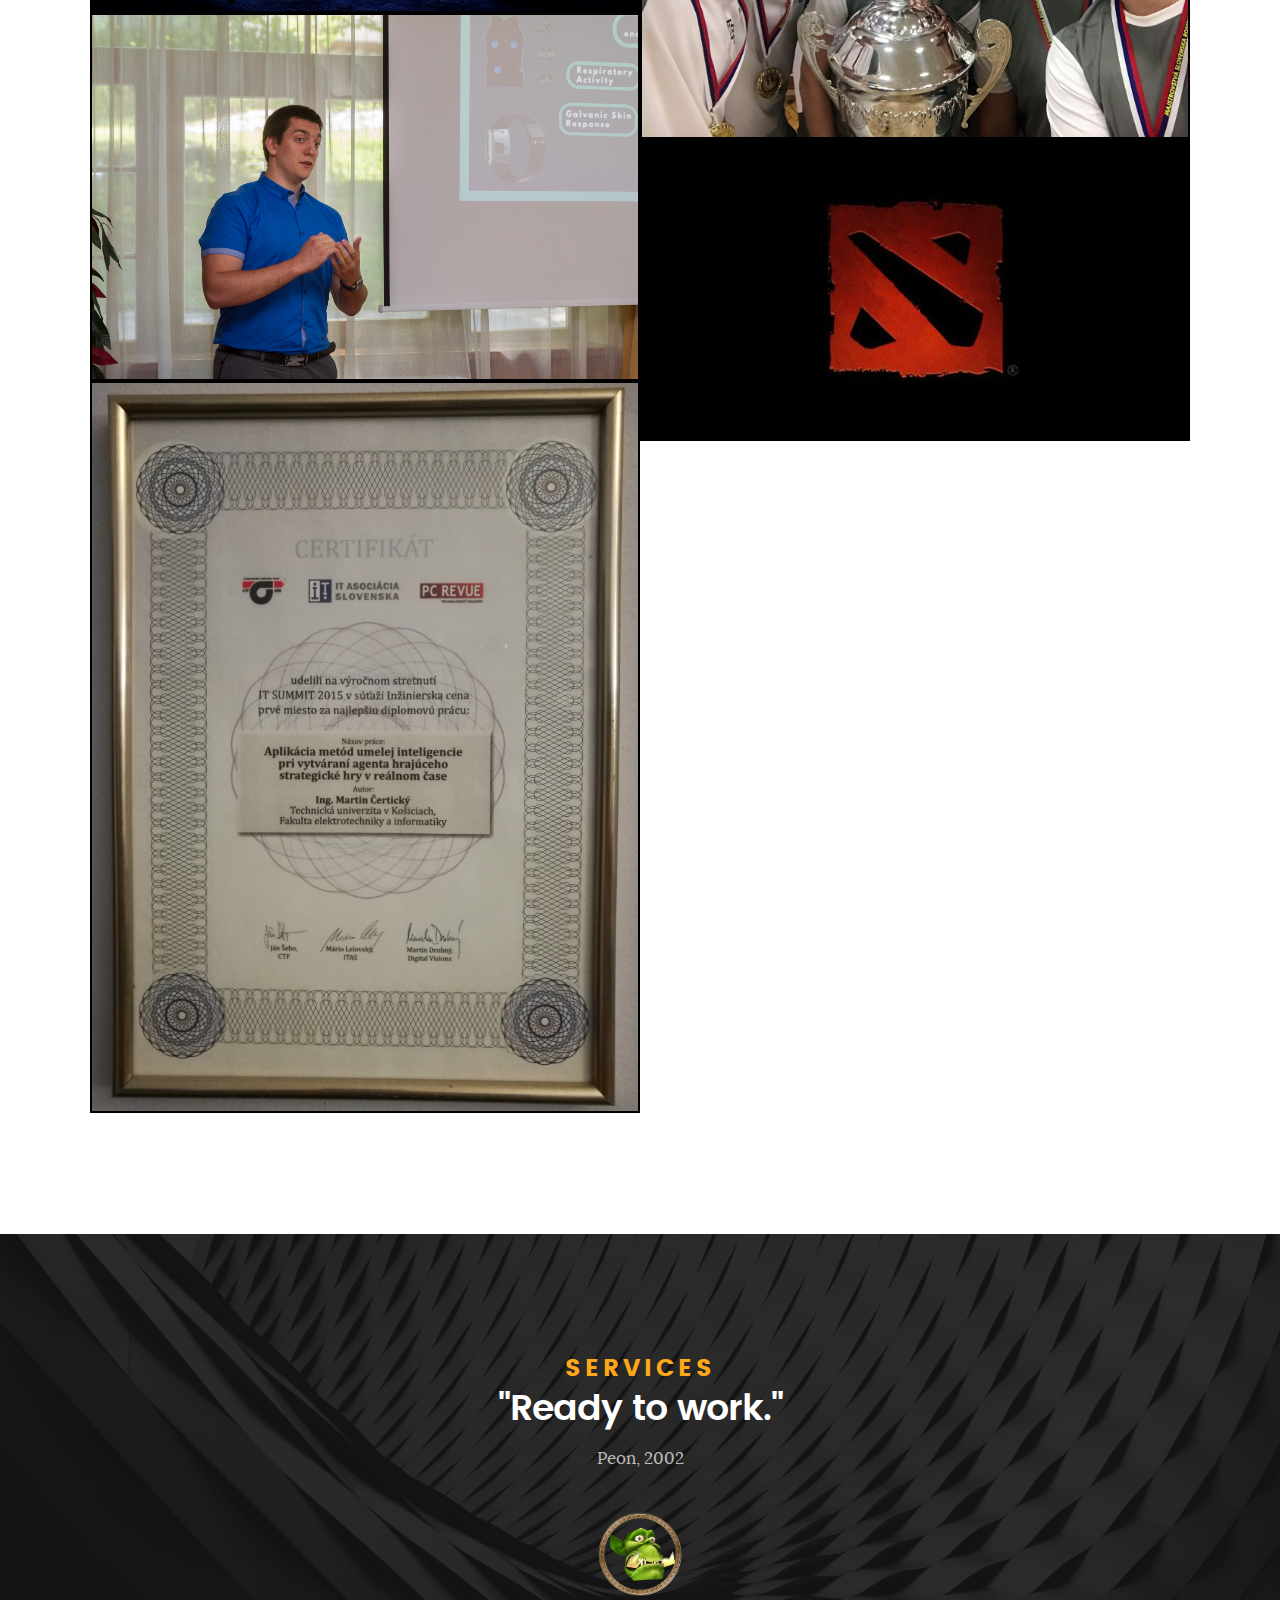
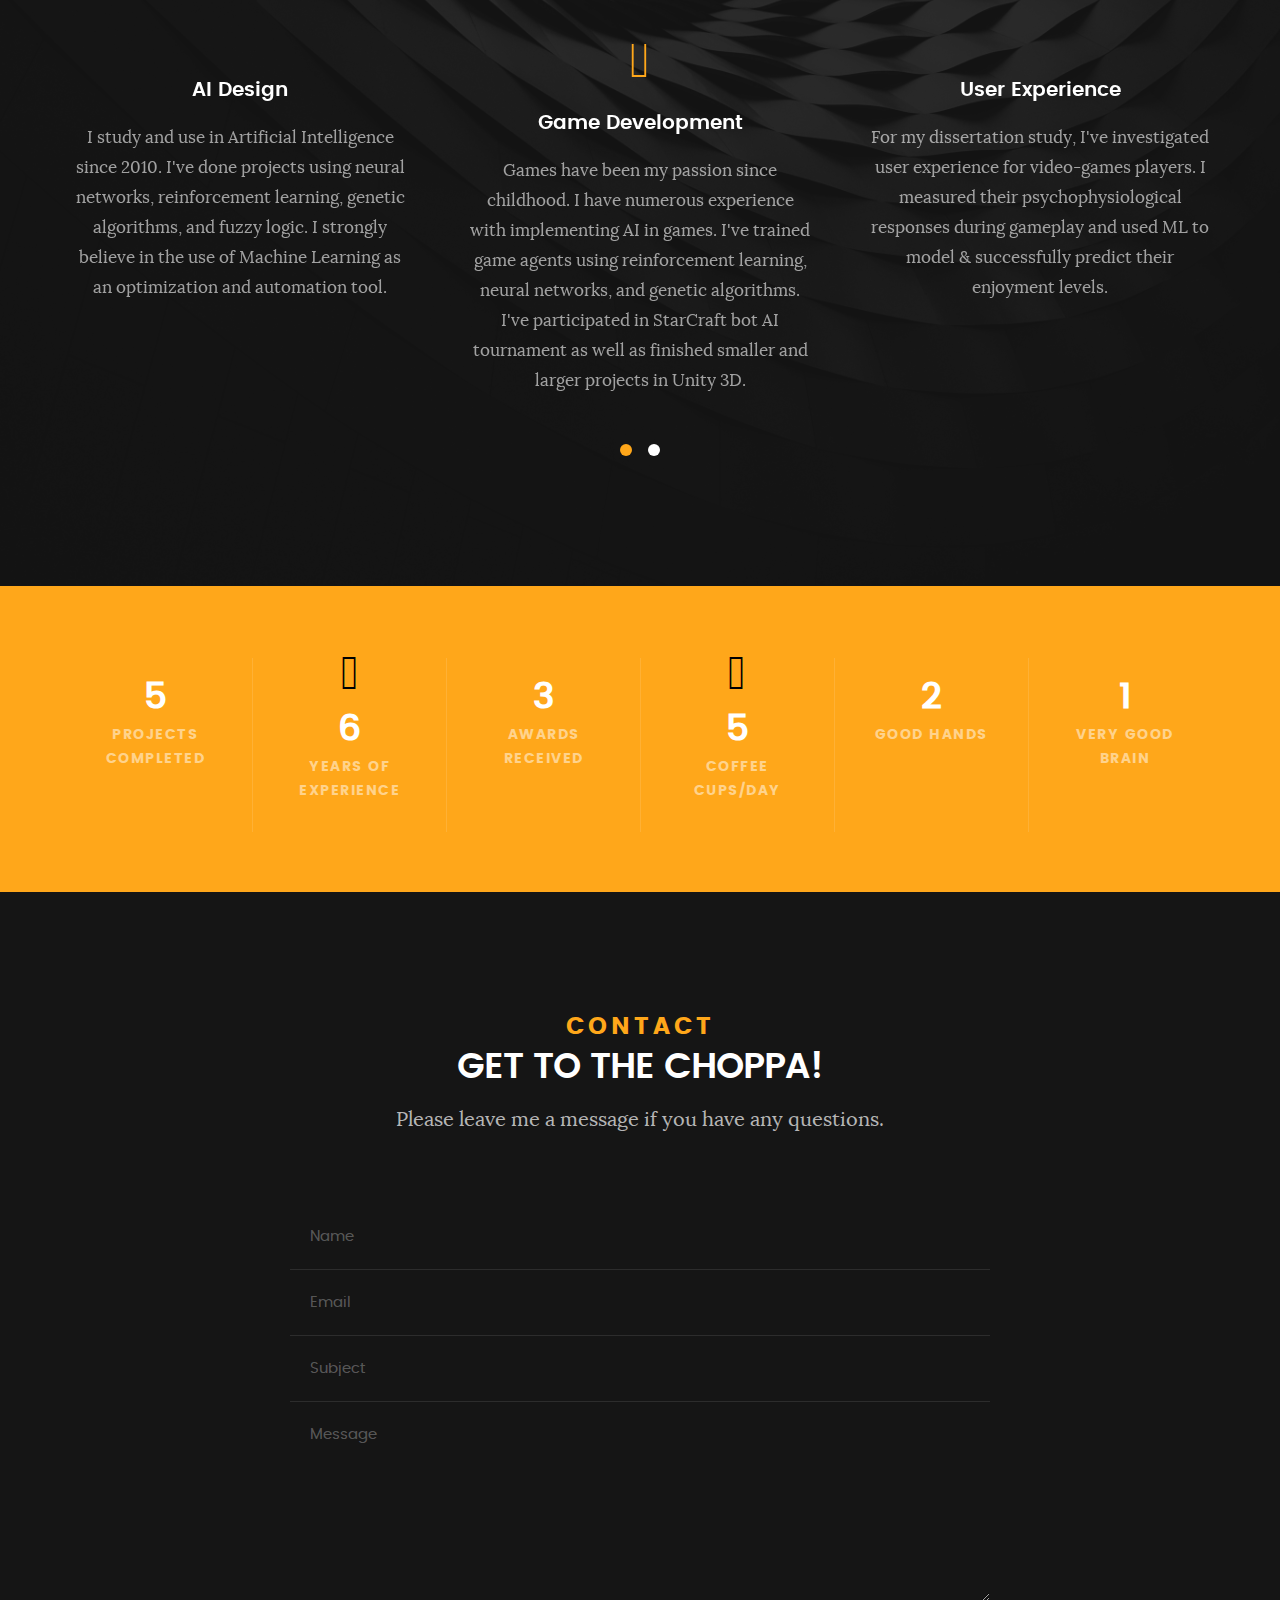
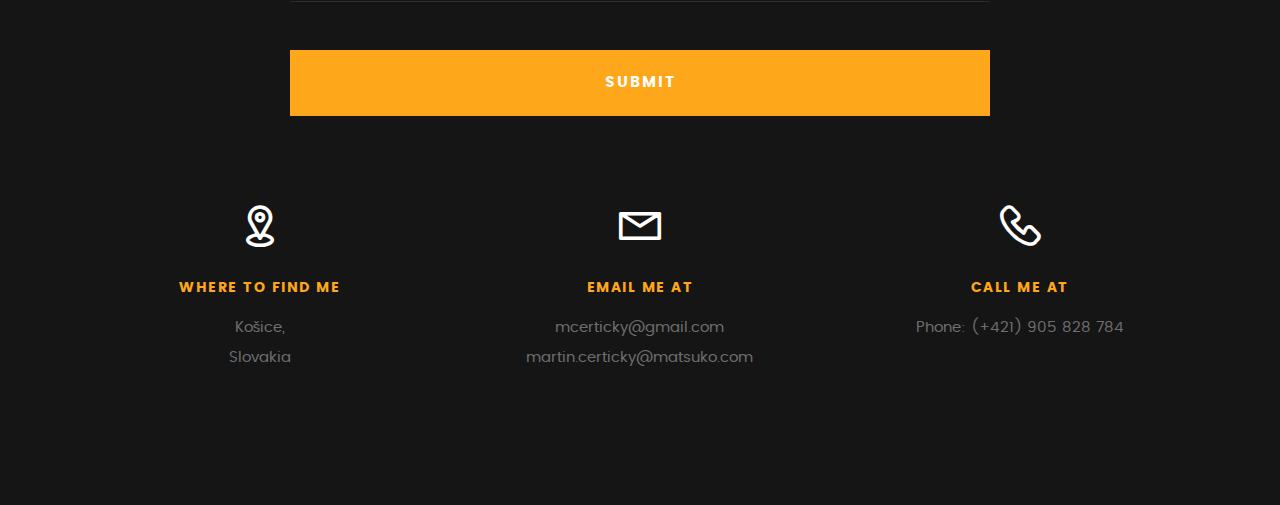
==== commit 8984a688: "Projects update." ====
--- a/index.html
+++ b/index.html
@@ -644,20 +644,21 @@
 	         <div id="folio-wrapper" class="block-1-2 block-mob-full stack">
 
 	         	<div class="bgrid folio-item">
-	               <div class="item-wrap">
-	               	<img src="images/portfolio/ingcena.jpg" alt="Master Thesis Award">
-	                  <a href="#modal-01" class="overlay">	                  	           
-	                     <div class="folio-item-table">
-	                     	<div class="folio-item-cell">
-		     					       <h3 class="folio-title">Master Thesis Award</h3>	     					    
-		     					    	 <span class="folio-types">
-		     					       	  "Inžinierska Cena"
-		     					       </span>
-		     					   </div>	                      	
-	                     </div>                    
-	                  </a>
-	               </div>	               
-	        		</div> <!-- /folio-item -->
+                   <div class="item-wrap">
+                    <img src="images/portfolio/gridsensor.jpg" style="border:2px solid black;" alt="Scyr">
+                      <a href="#modal-01" class="overlay">                                       
+                         <div class="folio-item-table">
+                            <div class="folio-item-cell">
+                                <h3 class="folio-title">Grid Sensor</h3>                               
+                                        <span class="folio-types">
+                                          Unity ml-agents Addition
+                                      </span>                   
+                                   </div>                           
+                         </div>                    
+                      </a>
+                   </div>
+                    </div> <!-- /folio-item -->   
+
 
 	        		<div class="bgrid folio-item">
 	               <div class="item-wrap">
@@ -675,9 +676,25 @@
 	               </div>
 	        		</div> <!-- /folio-item -->
 
+                <div class="bgrid folio-item">
+                   <div class="item-wrap">
+                    <img src="images/portfolio/ue5.jpg" style="border:2px solid black;"  alt="AGT">
+                    <a href="#modal-07" class="overlay">                                      
+                         <div class="folio-item-table">
+                            <div class="folio-item-cell">
+                                <h3 class="folio-title">Automated Game Testing</h3>                             
+                                        <span class="folio-types">
+                                        
+                                      </span>                   
+                                   </div>                           
+                         </div>                    
+                      </a>
+                   </div>
+                    </div> <!-- /folio-item -->
+
 	            <div class="bgrid folio-item">
 	               <div class="item-wrap">
-	               	<img src="images/portfolio/foosball.jpg"alt="Foosball">
+	               	<img src="images/portfolio/foosball.jpg" style="border:2px solid black;"  alt="Foosball">
 	                  <a href="#modal-03" class="overlay">             		                  
 	                     <div class="folio-item-table">
 	                     	<div class="folio-item-cell">
@@ -693,7 +710,7 @@
 
 	            <div class="bgrid folio-item">
 	               <div class="item-wrap">
-	               	<img src="images/portfolio/m-scyr.jpg" alt="Scyr">
+	               	<img src="images/portfolio/m-scyr.jpg" style="border:2px solid black;" alt="Scyr">
 	                  <a href="#modal-04" class="overlay">                  	                 
 	                     <div class="folio-item-table">
 	                     	<div class="folio-item-cell">
@@ -707,9 +724,11 @@
 	               </div>
 	        		</div> <!-- /folio-item -->     
 
+                 
+
 	        		<div class="bgrid folio-item">
 	               <div class="item-wrap">
-	               	<img src="images/portfolio/games.jpg" alt="Games">
+	               	<img src="images/portfolio/games.jpg" style="border:2px solid black;" alt="Games">
 	                  <a href="#modal-05" class="overlay">             		                  
 	                     <div class="folio-item-table">
 	                     	<div class="folio-item-cell">
@@ -720,7 +739,26 @@
 	                     </div>                    
 	                  </a>
 	               </div>
-	        		</div> <!-- /folio-item -->
+	        		</div> 
+
+                <div class="bgrid folio-item">
+                   <div class="item-wrap">
+                    <img src="images/portfolio/ingcena.jpg" style="border:2px solid black;"  alt="Master Thesis Award">
+                      <a href="#modal-06" class="overlay">                                 
+                         <div class="folio-item-table">
+                            <div class="folio-item-cell">
+                                       <h3 class="folio-title">Master Thesis Award</h3>                             
+                                         <span class="folio-types">
+                                          "Inžinierska Cena"
+                                       </span>
+                                   </div>                           
+                         </div>                    
+                      </a>
+                   </div>                  
+                    </div> <!-- /folio-item -->
+                     
+
+                    <!-- /folio-item -->
 					<!--
 	            <div class="bgrid folio-item">
 	               <div class="item-wrap">
@@ -742,22 +780,21 @@
 	            <!-- modal popups - begin
 	            ============================================================= -->
 	            <div id="modal-01" class="popup-modal slider mfp-hide">	
-
-				     	<div class="media">
-				     		<img src="images/portfolio/modals/m-ingcena.jpg" alt="" />
-				     	</div>      	
-
-					   <div class="description-box">
-					      <h4>Master Thesis Award</h4>		      
-					      <p>In 2015, Technical University in Košice nominated my thesis for Slovakia's best IT master thesis, which I was fortunate to win.</p>
-	               
-					   </div>
-
-			         <div class="link-box">
-			            <a href="https://www.pcrevue.sk/a/Vyhodnotenie-Inzinierskej-ceny-2015">Details</a>
-					      <a href="#" class="popup-modal-dismiss">Close</a>
-			         </div>		      
-
+                    <div class="media">
+                            <iframe title="vimeo-player" src="https://player.vimeo.com/video/536098238?h=4db8582e7b" width="512" height="288" frameborder="0" allowfullscreen></iframe>
+                        </div>          
+
+                       <div class="description-box">
+                          <h4>Grid Sensor</h4>            
+                          <p>Our small team in collaboration with Eidos Montréal and Eidos Sherbrooke explored using Reinforcement Learning Agents in game development process. You can find more about it in articles in below, describing how our team developed the Grid Sensor to address some Reinforcement Learning limitations when training in game engines.</p>
+                       </div>
+                     <div class="link-box">
+                        <a href="https://blog.unity.com/technology/how-eidos-montreal-created-grid-sensors-to-improve-observations-for-training-agents">Unity Blogpost</a>
+                          <a href="#" class="popup-modal-dismiss">Close</a>
+                     </div>           
+
+
+				     	
 				   </div> <!-- /modal-01 -->
 
 				   <div id="modal-02" class="popup-modal slider mfp-hide">	
@@ -769,8 +806,7 @@
 					   <div class="description-box">
 					      <h4>Human-Computer Interaction</h4>		      
 					      <p>During my PhD study, I found interest in Human-Computer Interaction, in particular studying player's experience while playing video-games. I used psychophysiological 
-						  sensors to determine their enjoyment level. You can find more in the Details.</p>
-		               
+                          sensors to determine their enjoyment level. You can find more in the Details.</p>
 					   </div>
 
 			         <div class="link-box">
@@ -779,6 +815,27 @@
 			         </div>		      
 
 				   </div> <!-- /modal-02 -->
+
+                   <div id="modal-07" class="popup-modal slider mfp-hide">  
+
+                        <div class="media">
+                            <img src="images/portfolio/modals/ThirdPersonLevel.jpg" alt="" />
+                        </div>          
+
+                       <div class="description-box">
+                          <h4>Automated Game Testing</h4>             
+                          <p>For most of my professional career, I've worked on developing a framework for Automated Game Testing. We worked both in Unity and Unreal Engine to help make devs and QA teams lives a little easier.
+                            </p>
+                       
+                       </div>
+
+                     <div class="link-box">
+                        <a href="https://www.eidossherbrooke.com/en/news/the-grid-sensor-for-automated-game-testing/">Details</a>
+                          <a href="#" class="popup-modal-dismiss">Close</a>
+                     </div>           
+
+                   </div> <!-- /modal-07 -->
+
 
 				   <div id="modal-03" class="popup-modal slider mfp-hide">	
 
@@ -839,21 +896,21 @@
 
 				   <div id="modal-06" class="popup-modal slider mfp-hide">	
 
-				     	<div class="media">
-				     		<img src="images/portfolio/modals/m-salad.jpg" alt="" />
-				     	</div>      	
-
-					   <div class="description-box">
-					      <h4>Salad</h4>		      
-					      <p>Proin gravida nibh vel velit auctor aliquet. Aenean sollicitudin, lorem quis bibendum auctor, nisi elit consequat ipsum, nec sagittis sem nibh id elit.</p>
-
-					      <div class="categories">Branding</div>			               
-					   </div>
-
-			         <div class="link-box">
-			            <a href="http://www.behance.net">Details</a>
-					      <a href="#" class="popup-modal-dismiss">Close</a>
-			         </div>		      
+				     <div class="media">
+                            <img src="images/portfolio/modals/m-ingcena.jpg" alt="" />
+                        </div>          
+
+                       <div class="description-box">
+                          <h4>Master Thesis Award</h4>            
+                          <p>In 2015, Technical University in Košice nominated my thesis for Slovakia's best IT master thesis, which I was fortunate to win.</p>
+                   
+                       </div>
+
+                     <div class="link-box">
+                        <a href="https://www.pcrevue.sk/a/Vyhodnotenie-Inzinierskej-ceny-2015">Details</a>
+                          <a href="#" class="popup-modal-dismiss">Close</a>
+                     </div>           
+
 
 				   </div> <!-- /modal-06 -->
 
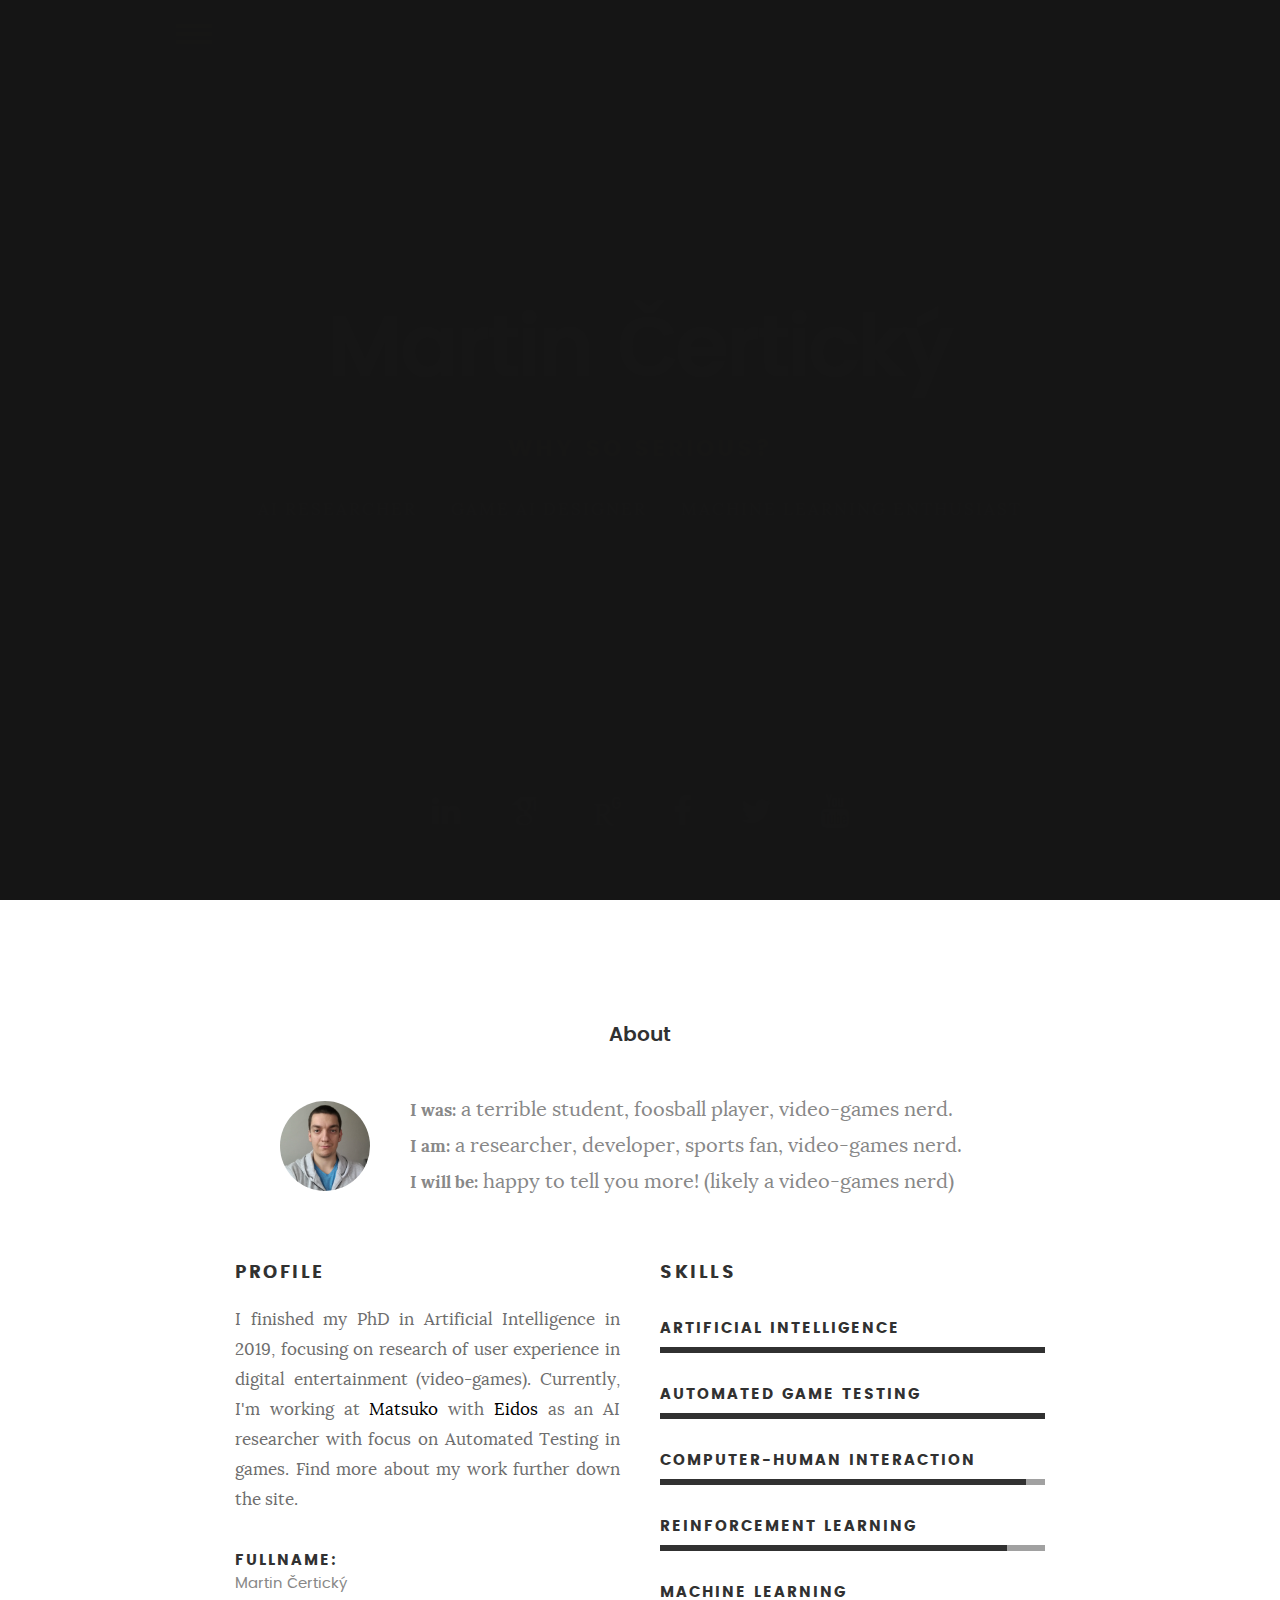
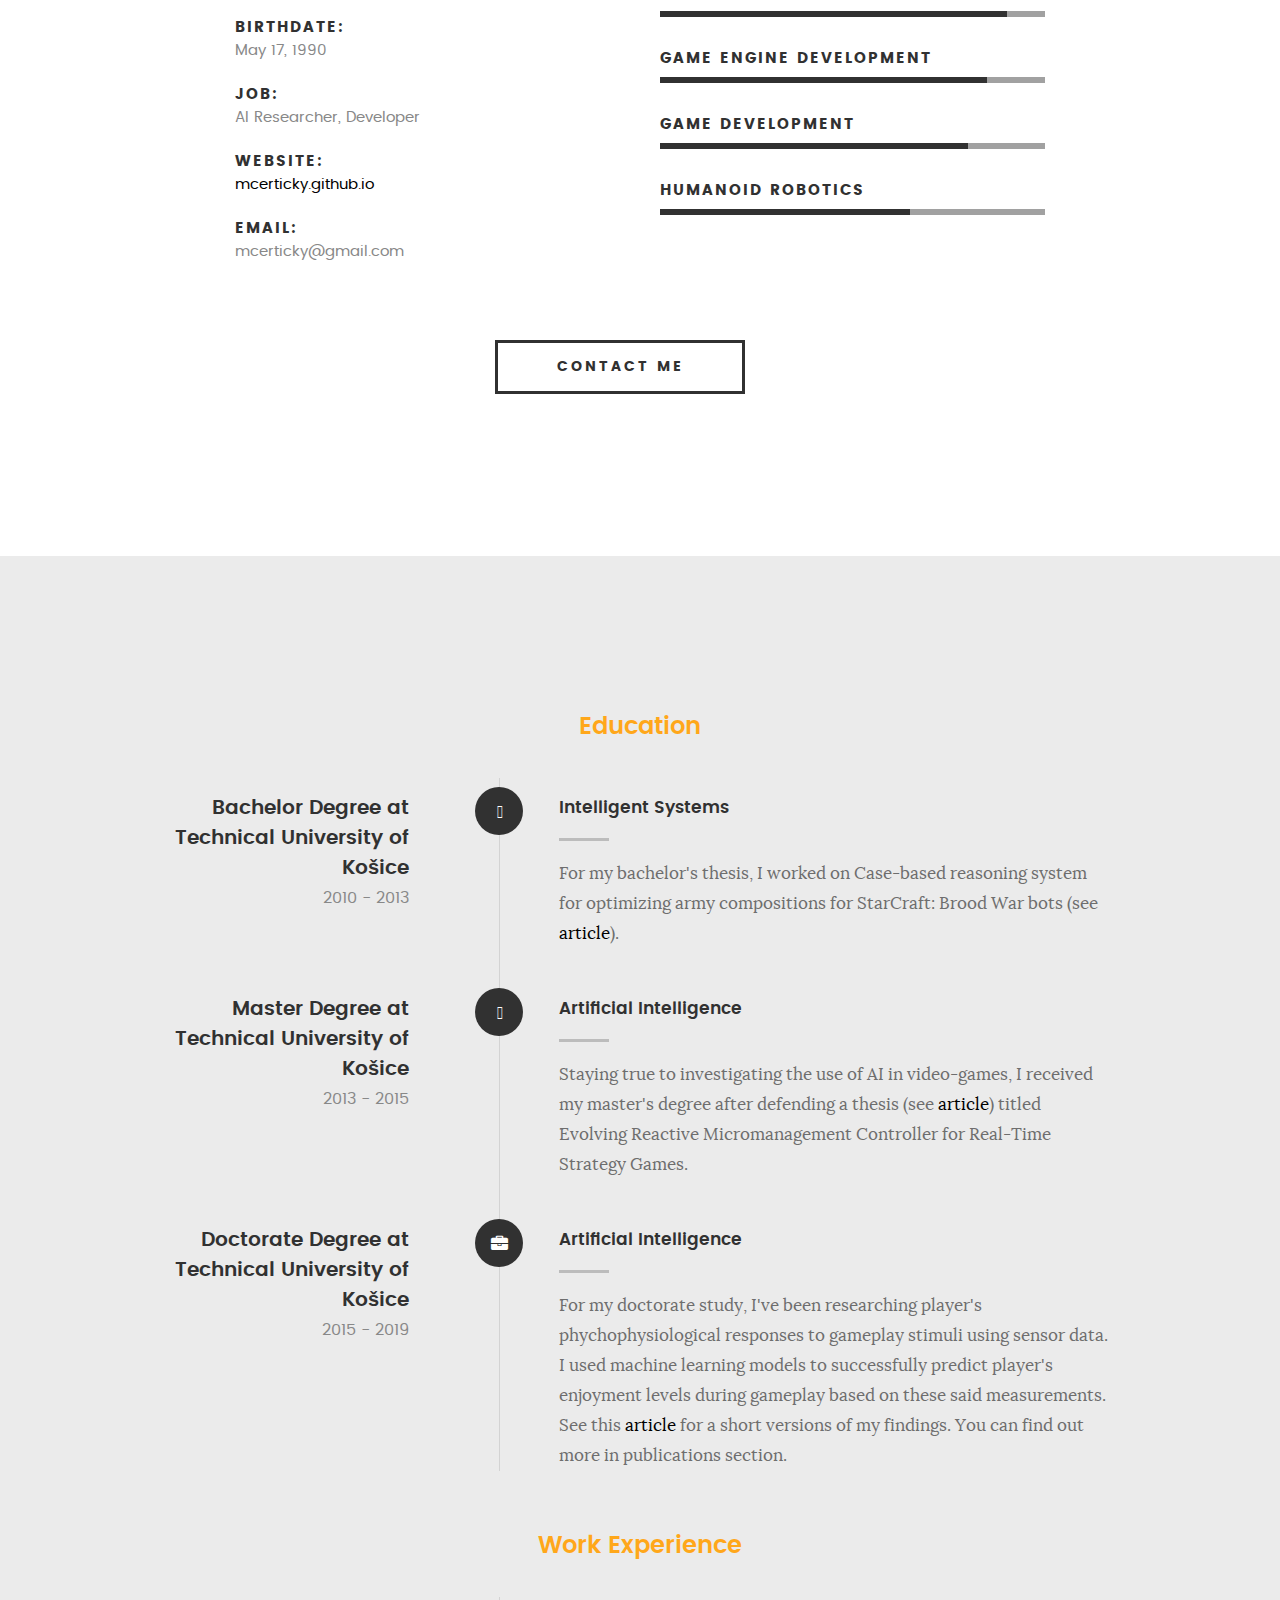
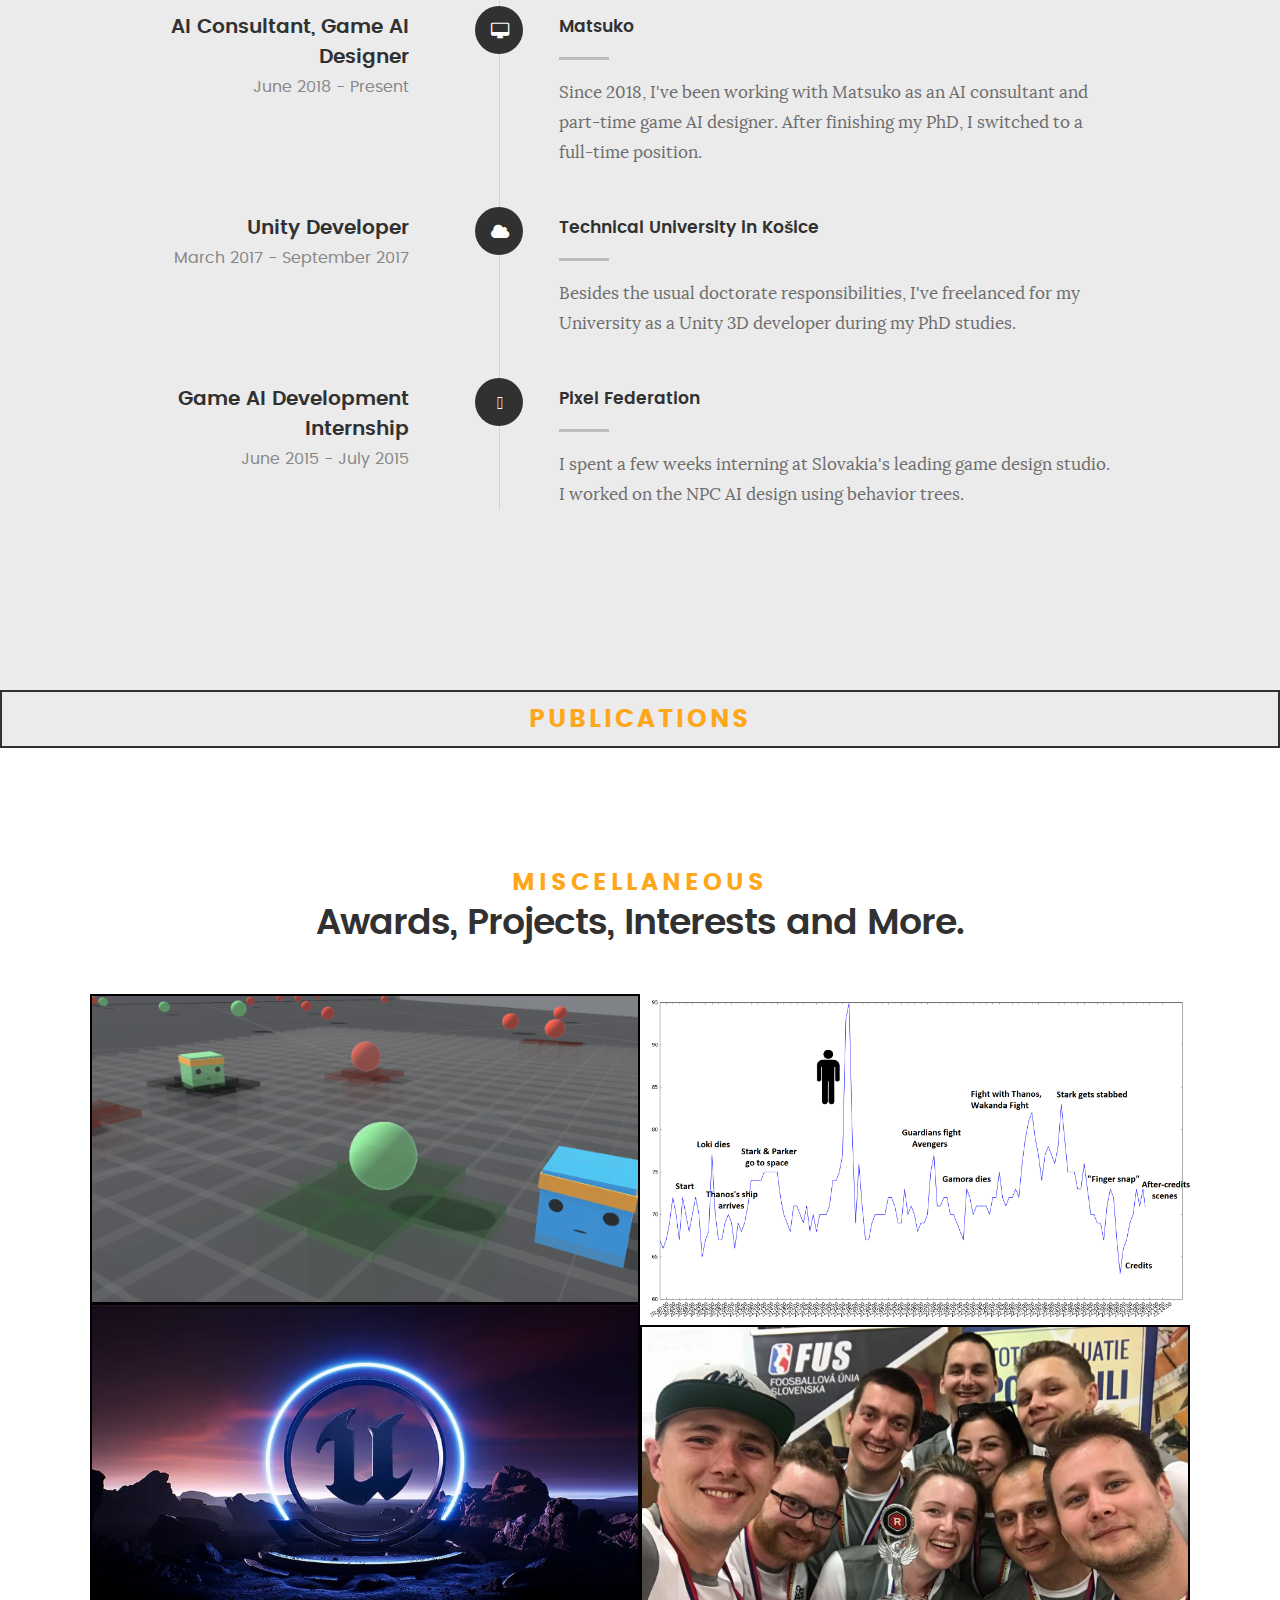
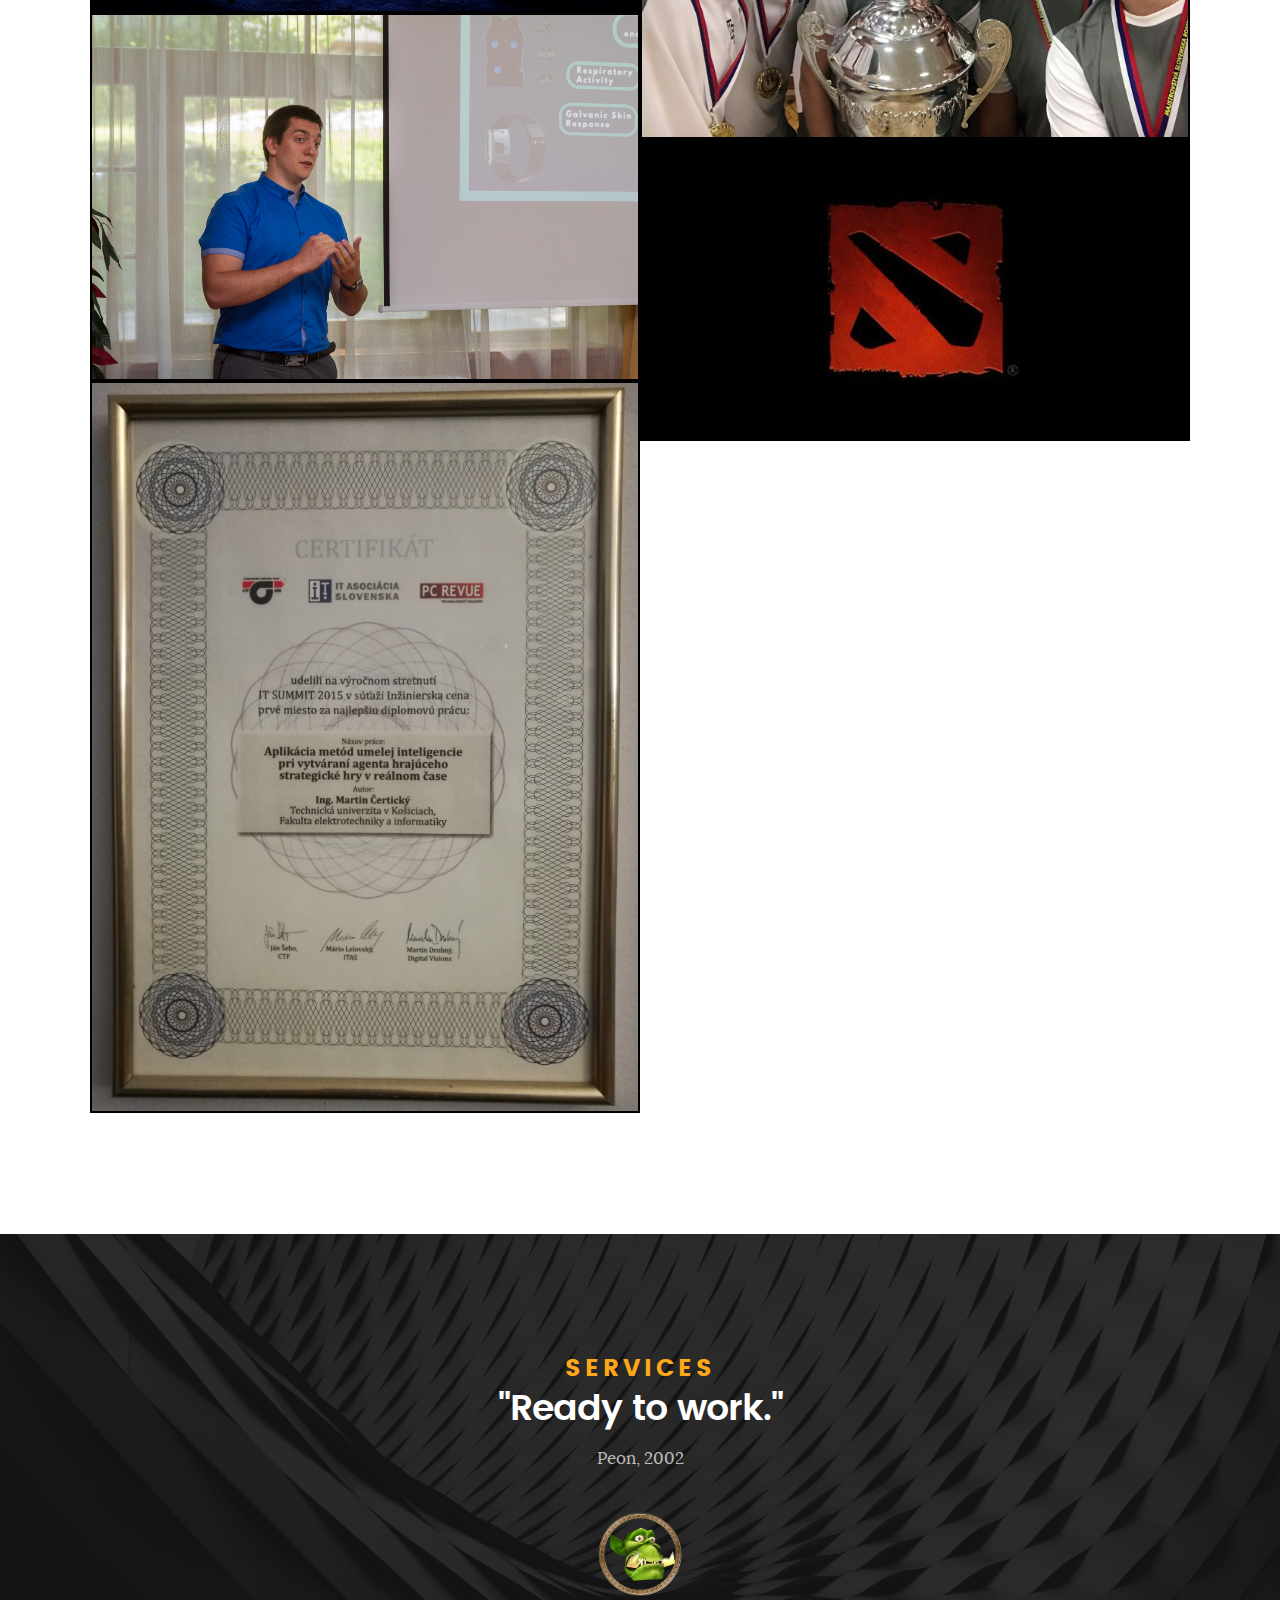
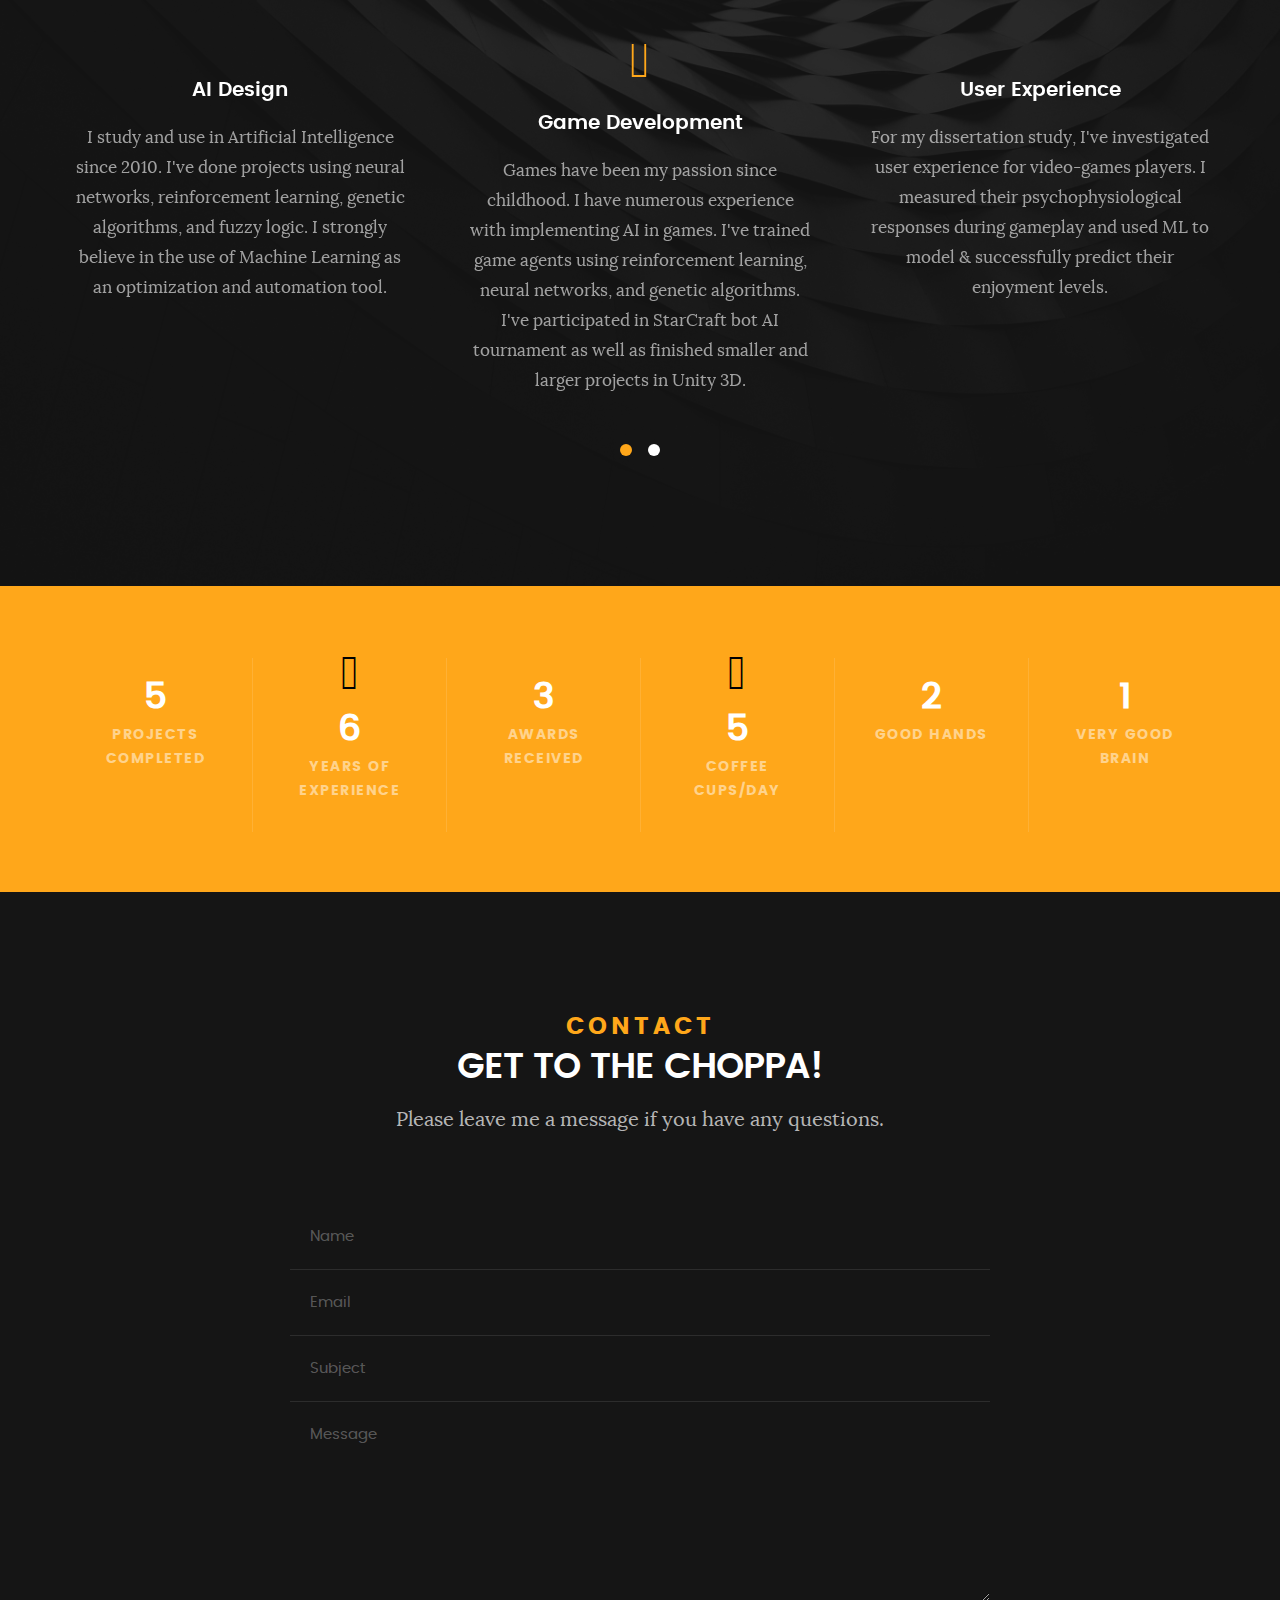
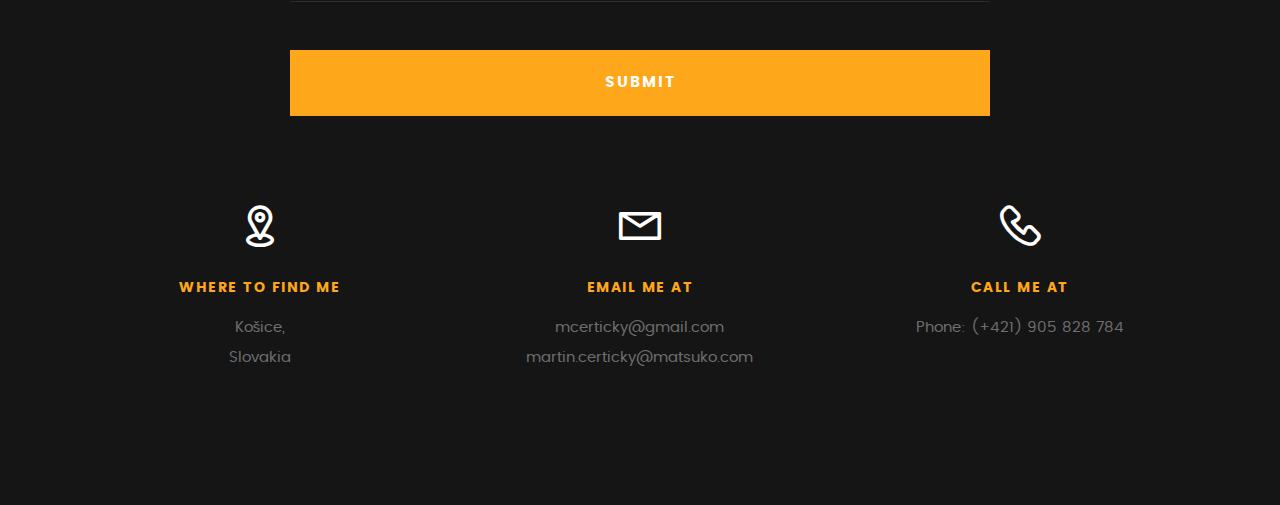
==== commit f48d6b05: "Temporarily removed github link." ====
--- a/index.html
+++ b/index.html
@@ -103,17 +103,17 @@
    		</div>   		 		
    	</div> <!-- /intro-content --> 
 
-   	<ul class="intro-social">        
-         
-         <li><a href="https://www.linkedin.com/in/mcerticky/"><i class="fa fa-linkedin"></i></a></li>
-         <li><a href="https://scholar.google.sk/citations?user=q9axSr4AAAAJ&hl=en"><i class="ai ai-google-scholar"></i></a></li>
-         <li><a href="https://www.researchgate.net/profile/Martin_Certicky"><i class="ai ai-researchgate"></i></a></li>
-         <li><a href="https://github.com/mcerticky"><i class="fa fa-github"></i></a></li>
-         <li><a href="https://www.facebook.com/rhymak"><i class="fa fa-facebook"></i></a></li>
-         <li><a href="https://twitter.com/certicky"><i class="fa fa-twitter"></i></a></li>
-		 <li><a href="https://www.youtube.com/channel/UCybvMwGkN_cXt3UOqMaBf0g"><i class="fa fa-youtube"></i></a></li>
-		 
-      </ul> <!-- /intro-social -->      	
+        <ul class="intro-social">
+
+            <li><a href="https://www.linkedin.com/in/mcerticky/"><i class="fa fa-linkedin"></i></a></li>
+            <li><a href="https://scholar.google.sk/citations?user=q9axSr4AAAAJ&hl=en"><i class="ai ai-google-scholar"></i></a></li>
+            <li><a href="https://www.researchgate.net/profile/Martin_Certicky"><i class="ai ai-researchgate"></i></a></li>
+            <!--<li><a href="https://github.com/mcerticky"><i class="fa fa-github"></i></a></li>-->
+            <li><a href="https://www.facebook.com/rhymak"><i class="fa fa-facebook"></i></a></li>
+            <li><a href="https://twitter.com/certicky"><i class="fa fa-twitter"></i></a></li>
+            <li><a href="https://www.youtube.com/channel/UCybvMwGkN_cXt3UOqMaBf0g"><i class="fa fa-youtube"></i></a></li>
+
+        </ul> <!-- /intro-social -->      	
 
    </section> <!-- /intro -->
 
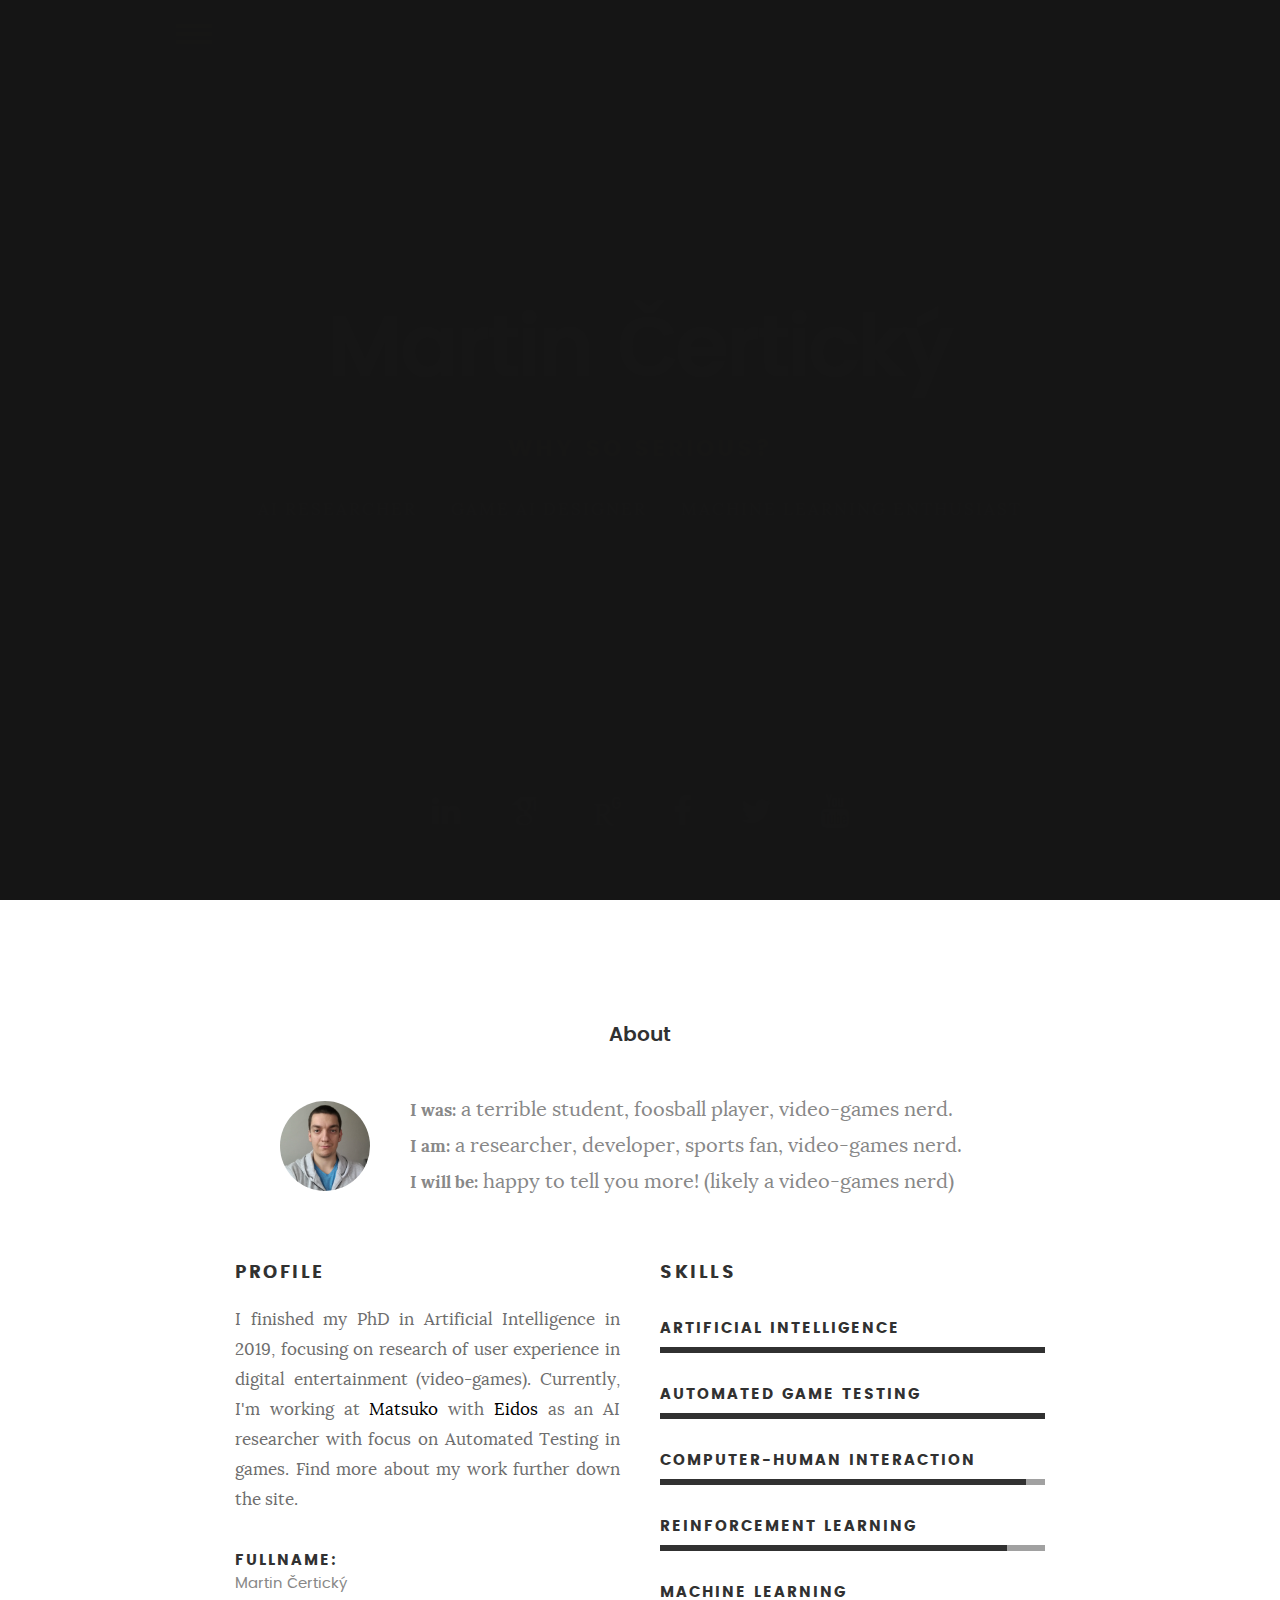
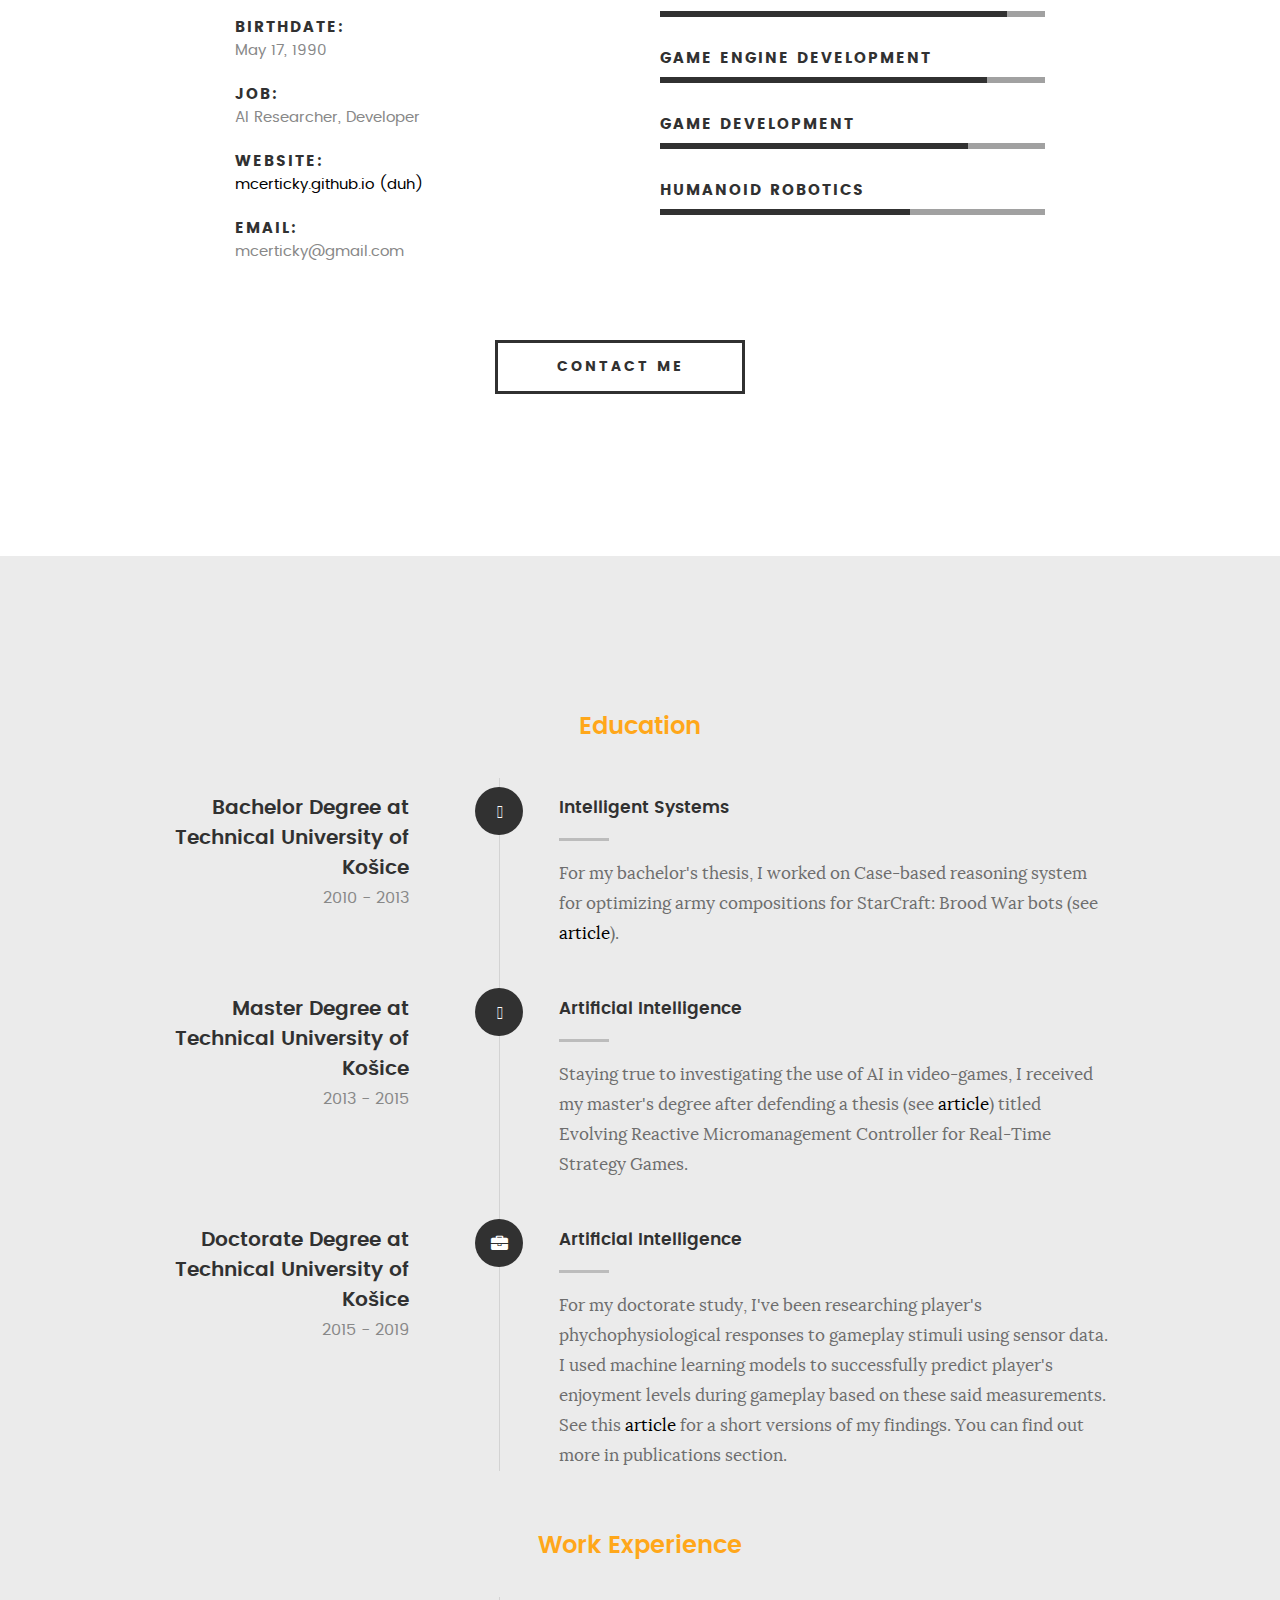
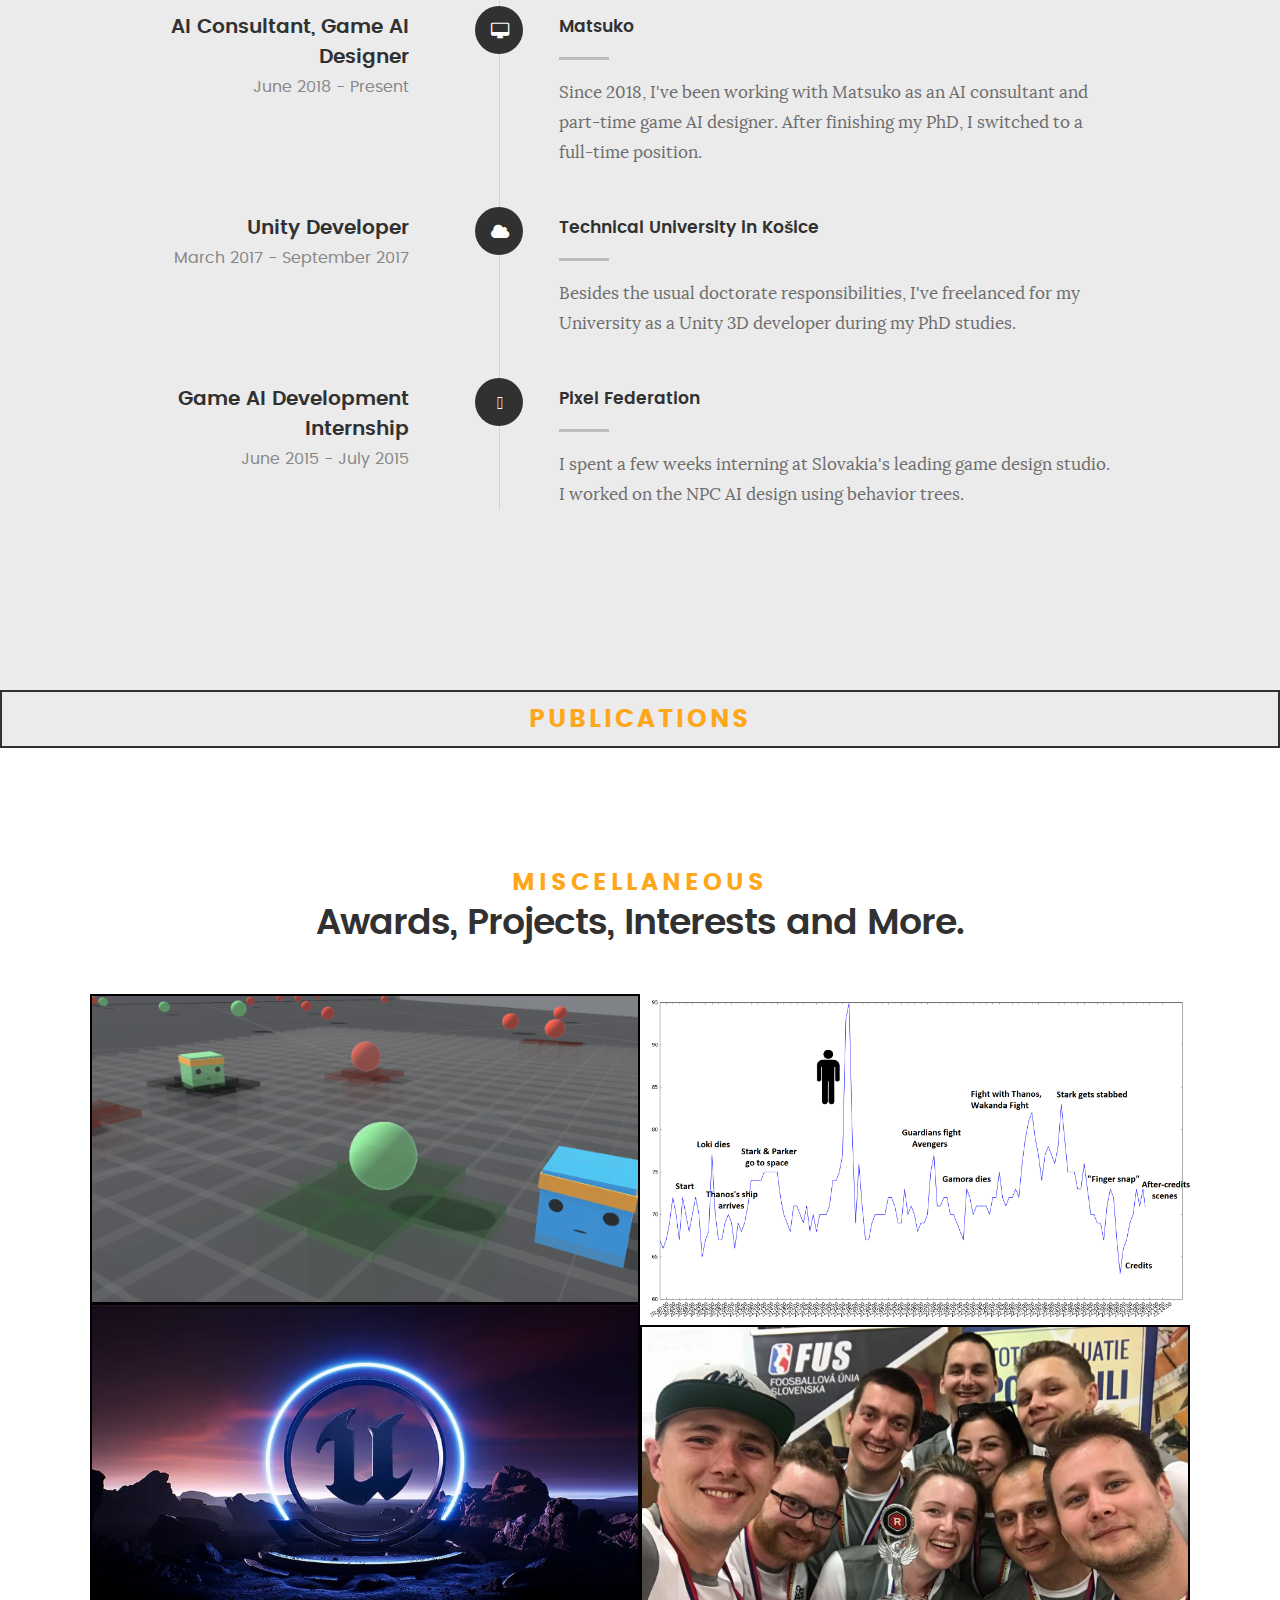
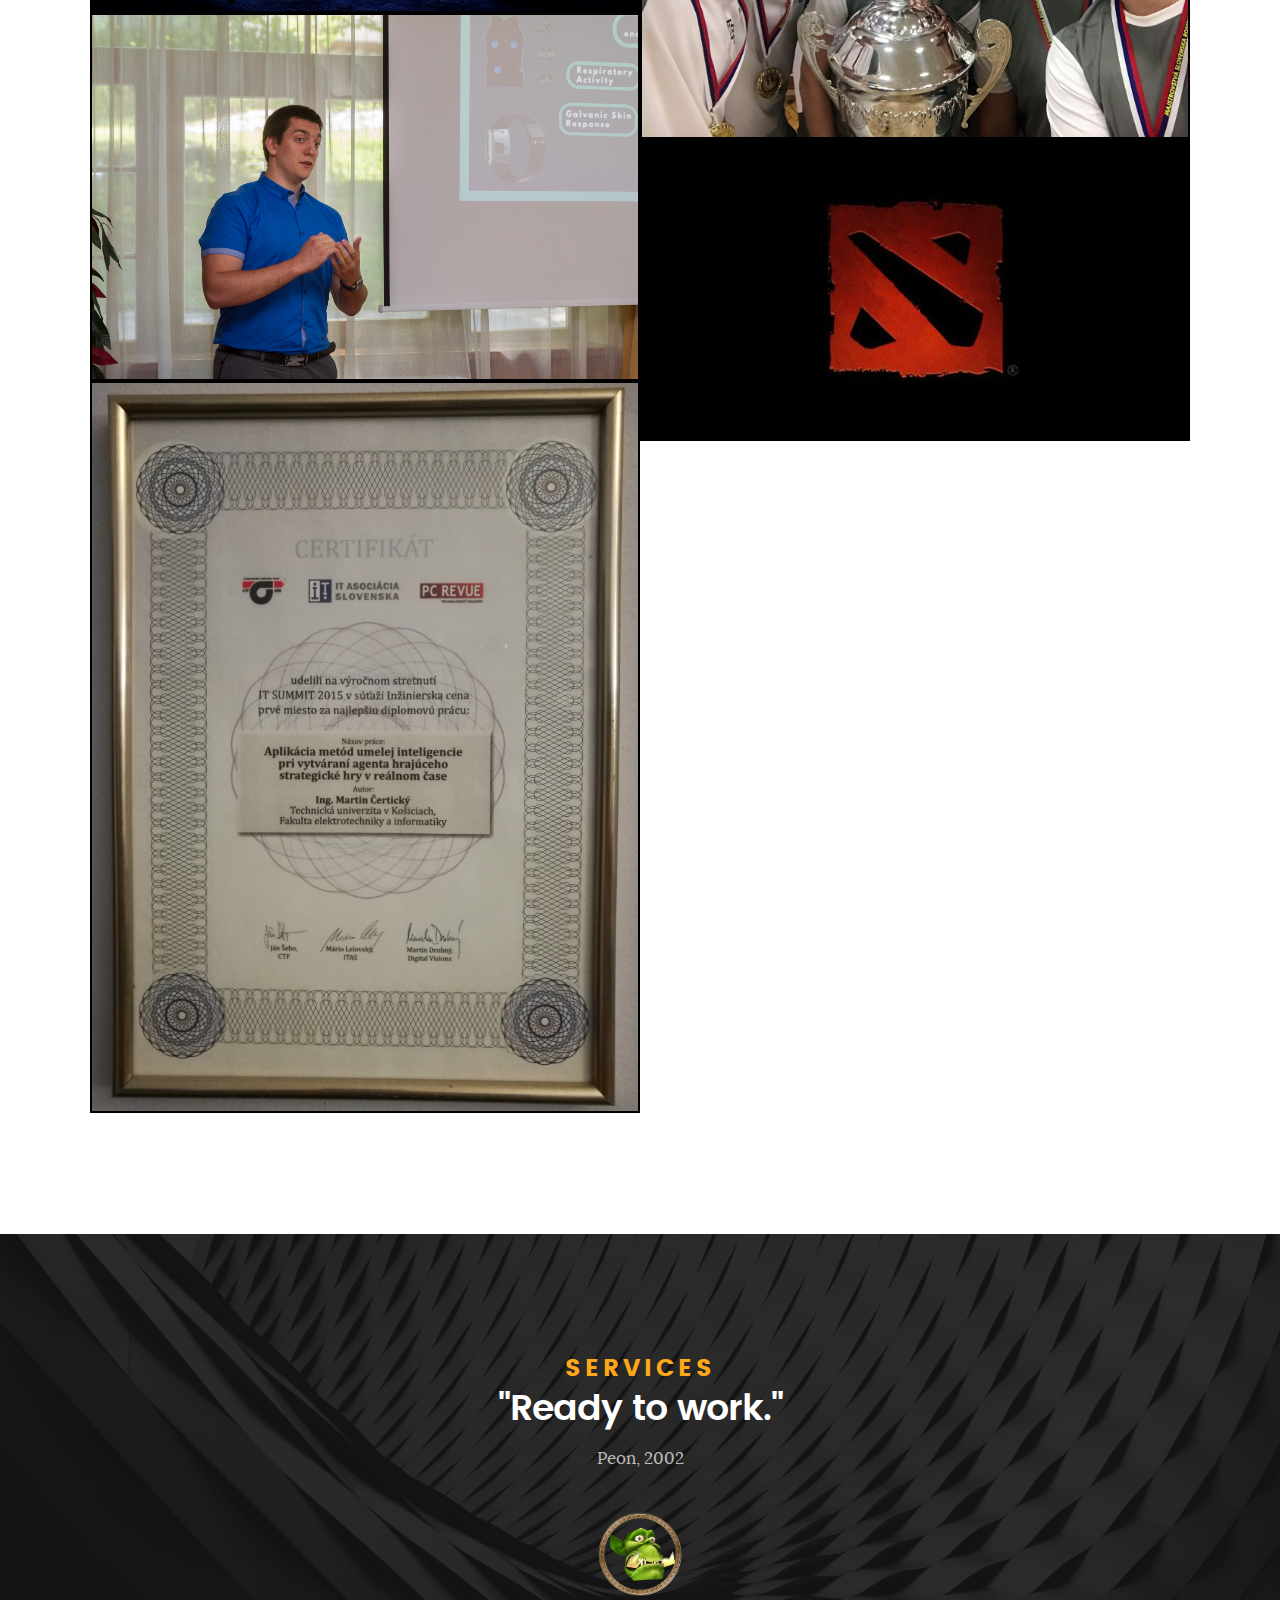
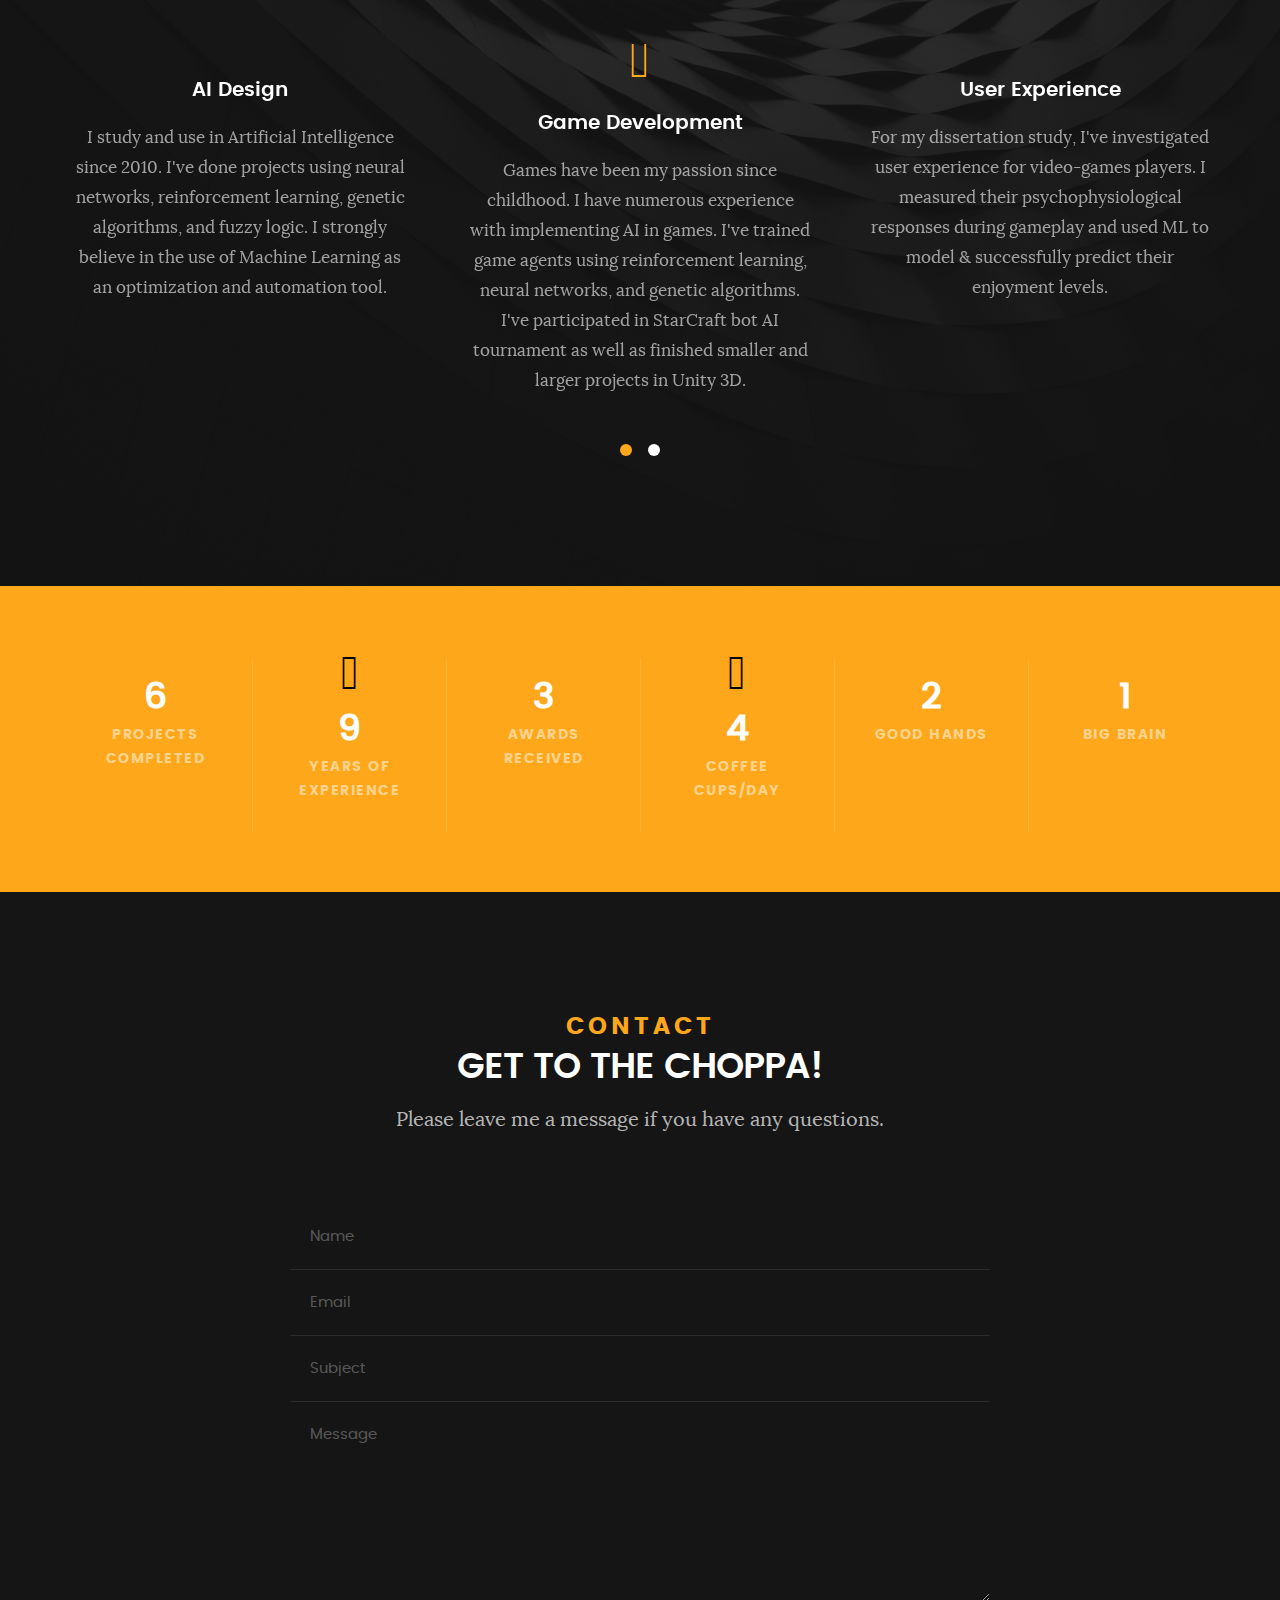
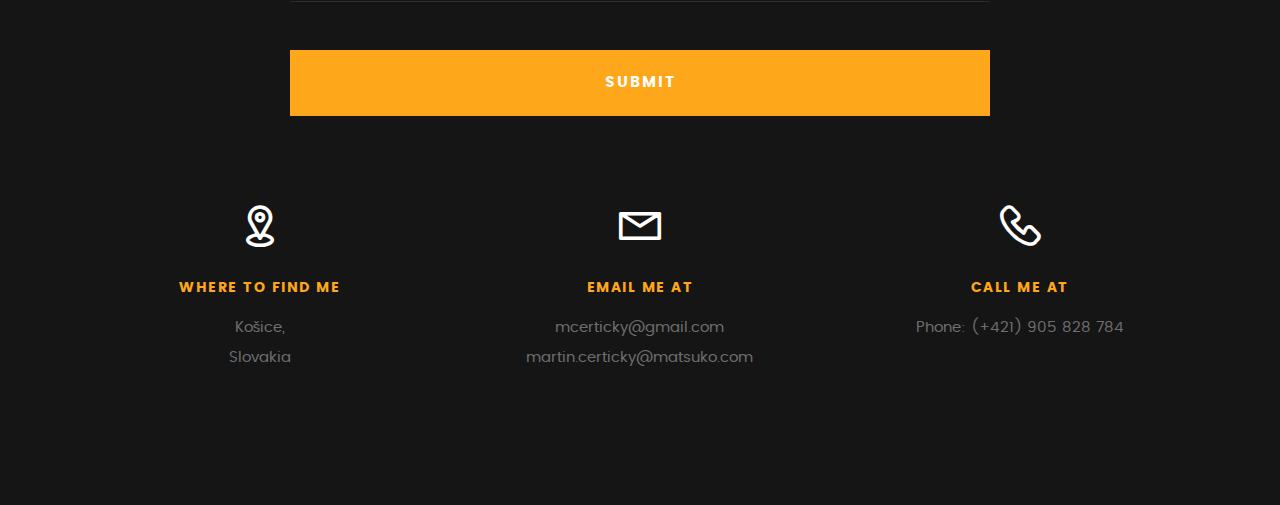
==== commit 6dee9126: "Updated." ====
--- a/index.html
+++ b/index.html
@@ -167,7 +167,7 @@
    				</li>
    				<li>
    					<strong>Website:</strong>
-   					<span><a href="https://mcerticky.github.io/">mcerticky.github.io</a></span>
+   					<span><a href="https://mcerticky.github.io/">mcerticky.github.io (duh)</a></span>
    				</li>
    				<li>
    					<strong>Email:</strong>
@@ -1055,7 +1055,7 @@
 						</div>
 
 						<h3 class="stat-count">
-							5
+							6
 						</h3>
 
 						<h5 class="stat-title">
@@ -1071,7 +1071,7 @@
 						</div>
 
 						<h3 class="stat-count">
-							6
+							9
 						</h3>
 
 						<h5 class="stat-title">
@@ -1103,7 +1103,7 @@
 						</div>
 
 						<h3 class="stat-count">
-							5
+							4
 						</h3>
 
 						<h5 class="stat-title">
@@ -1141,7 +1141,7 @@
 						</h3>
 
 						<h5 class="stat-title">
-							Very Good Brain
+							Big Brain
 						</h5>
 						
 					</div>
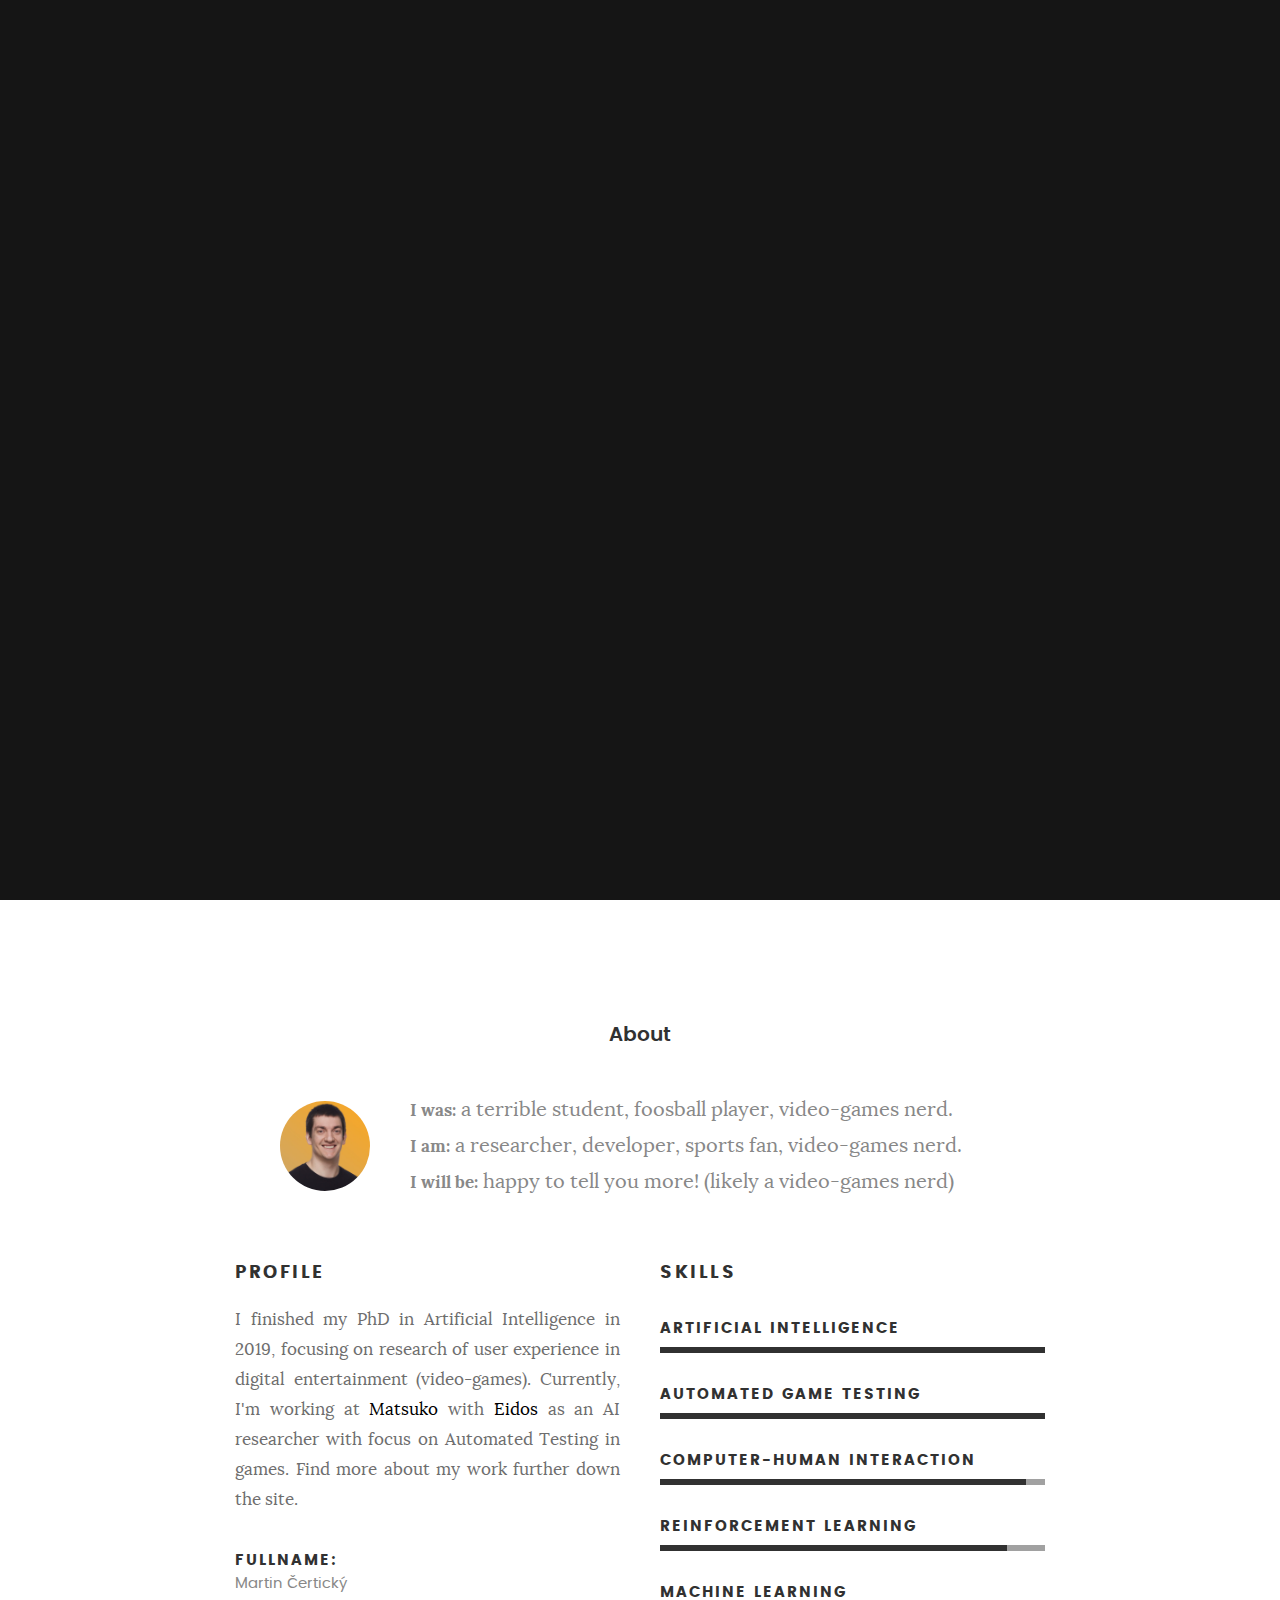
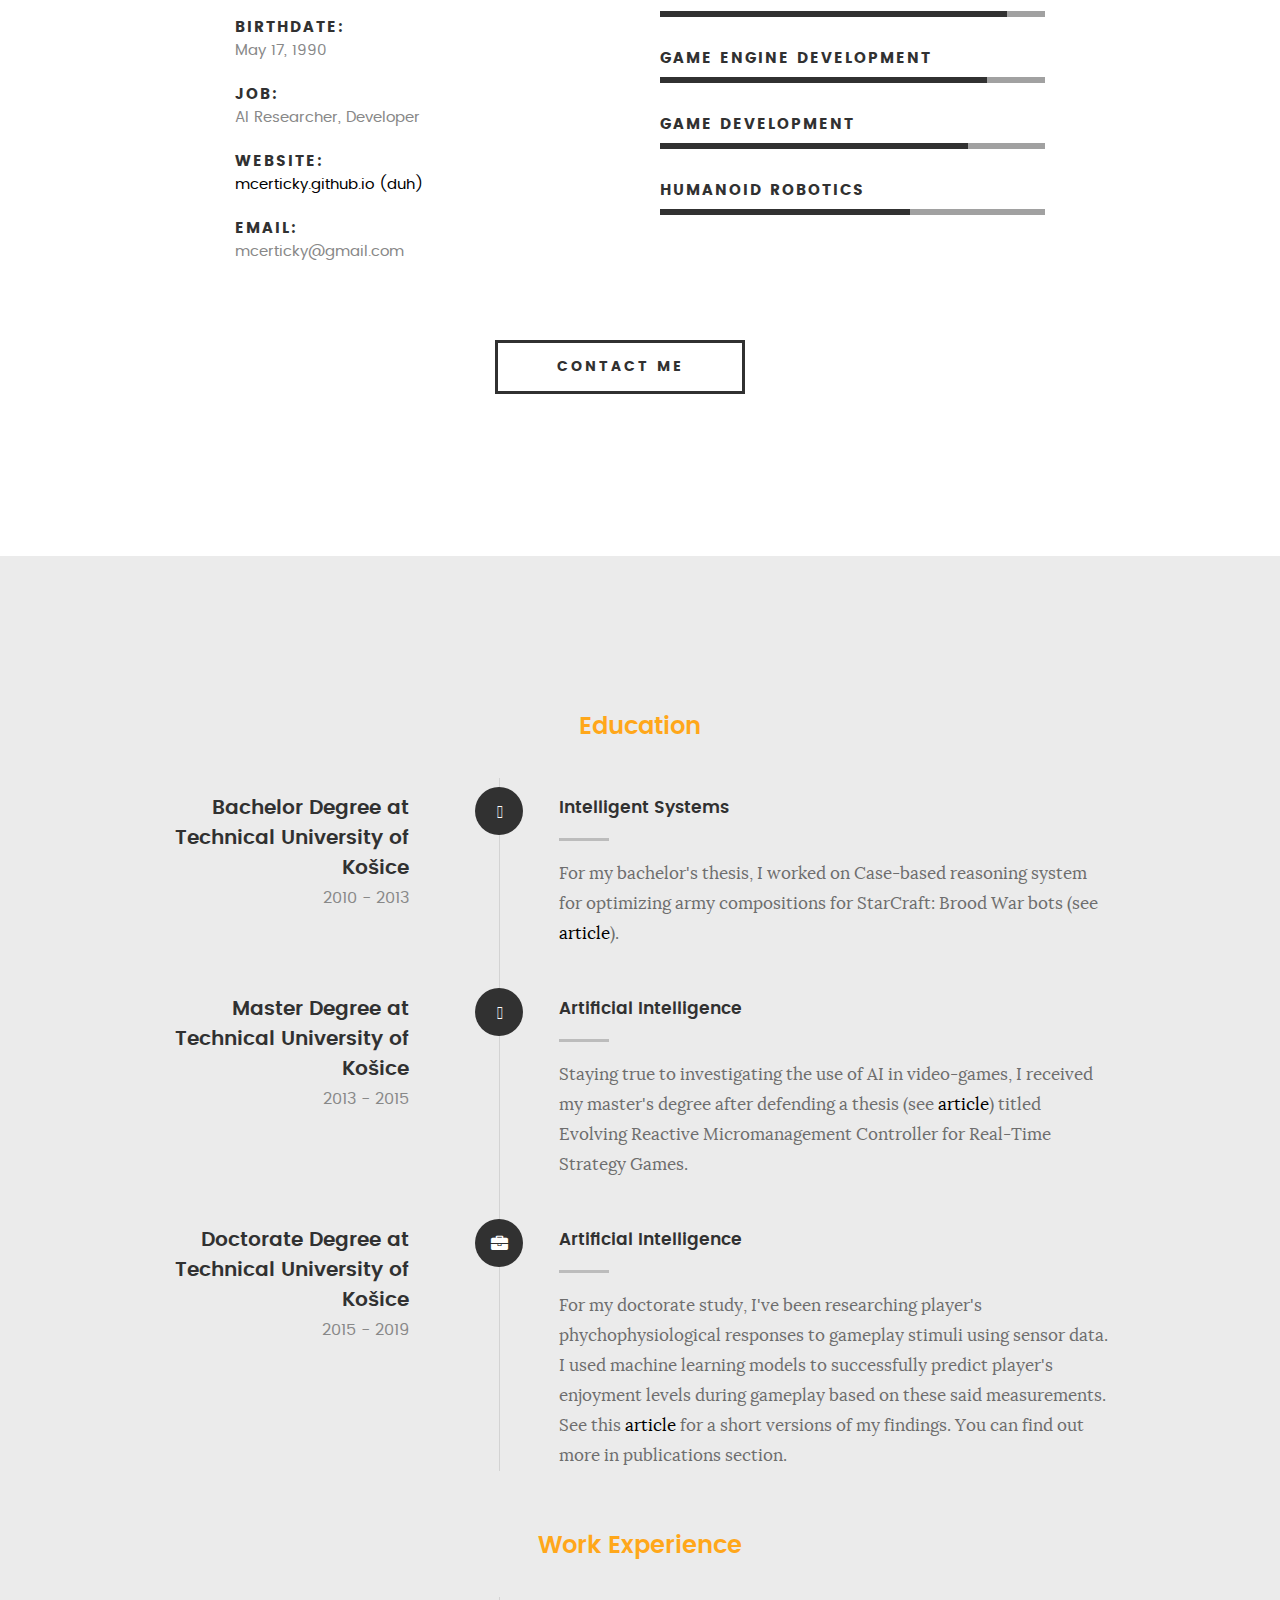
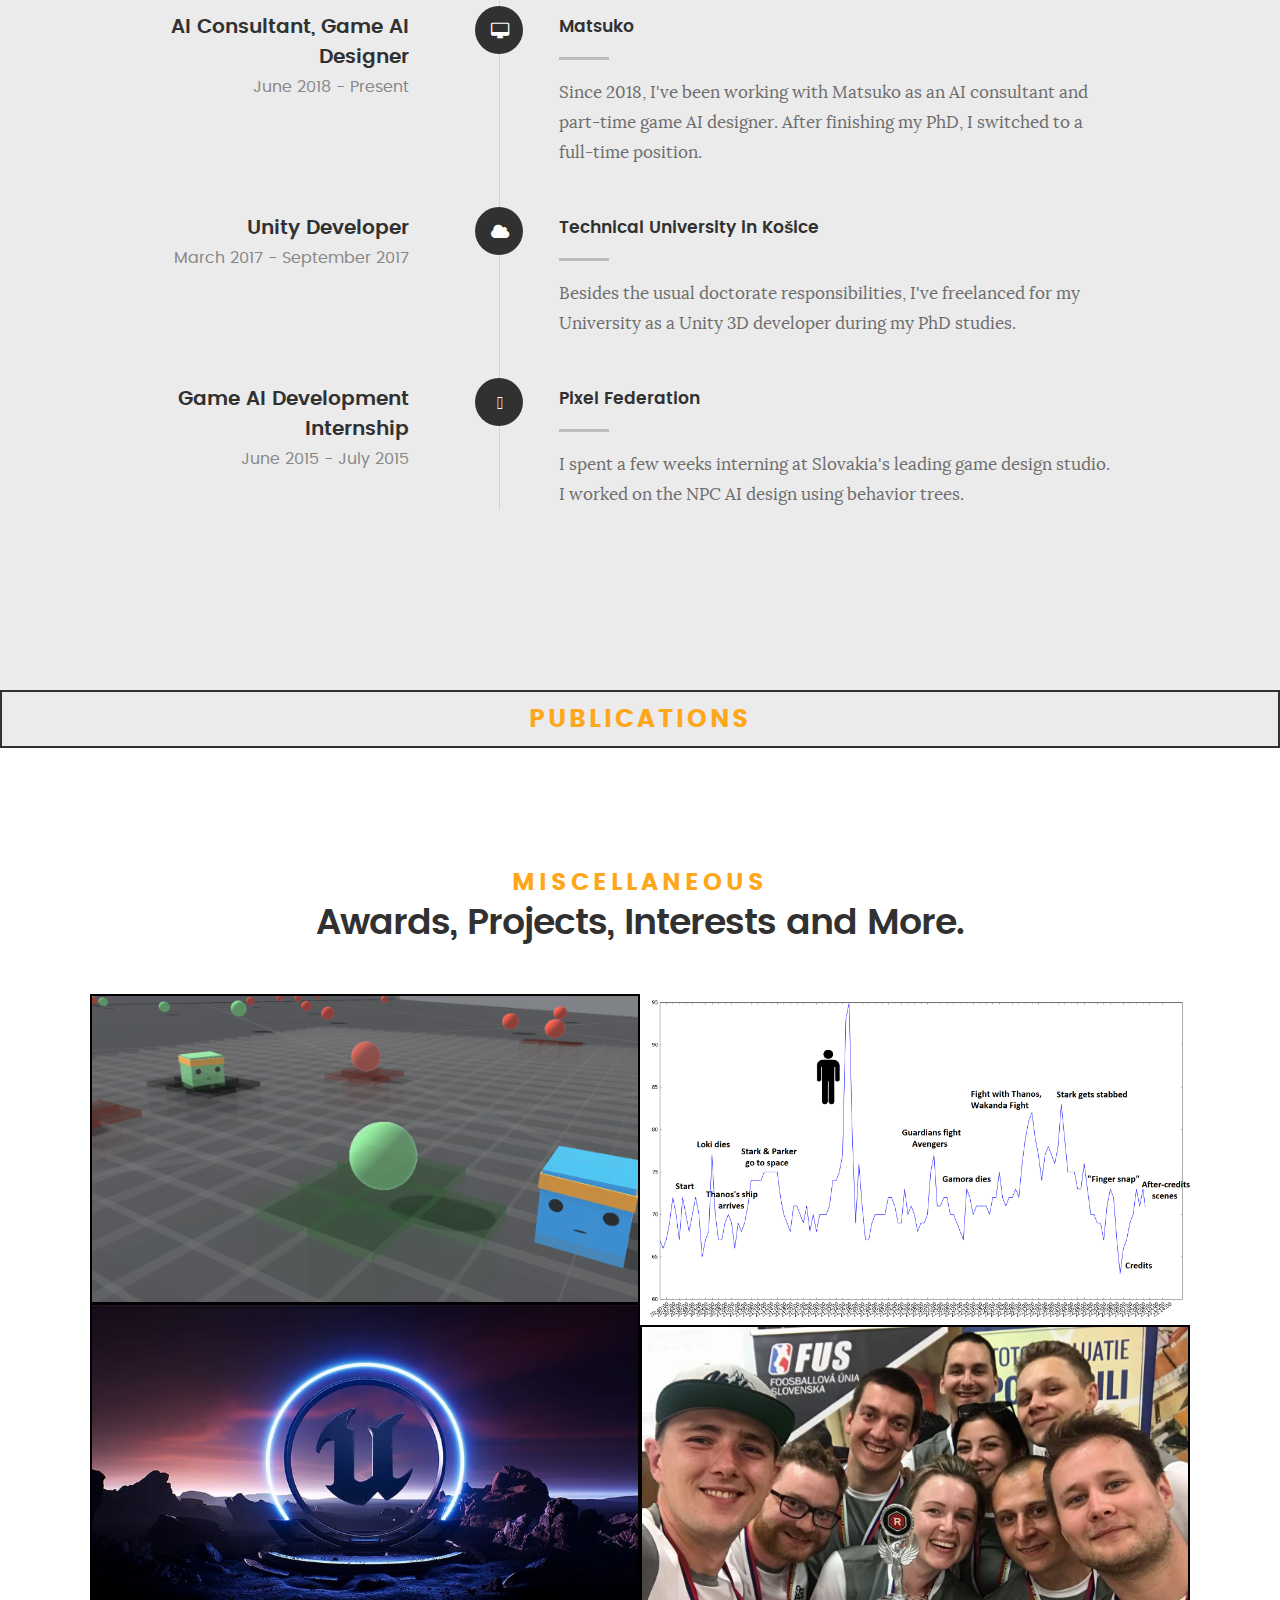
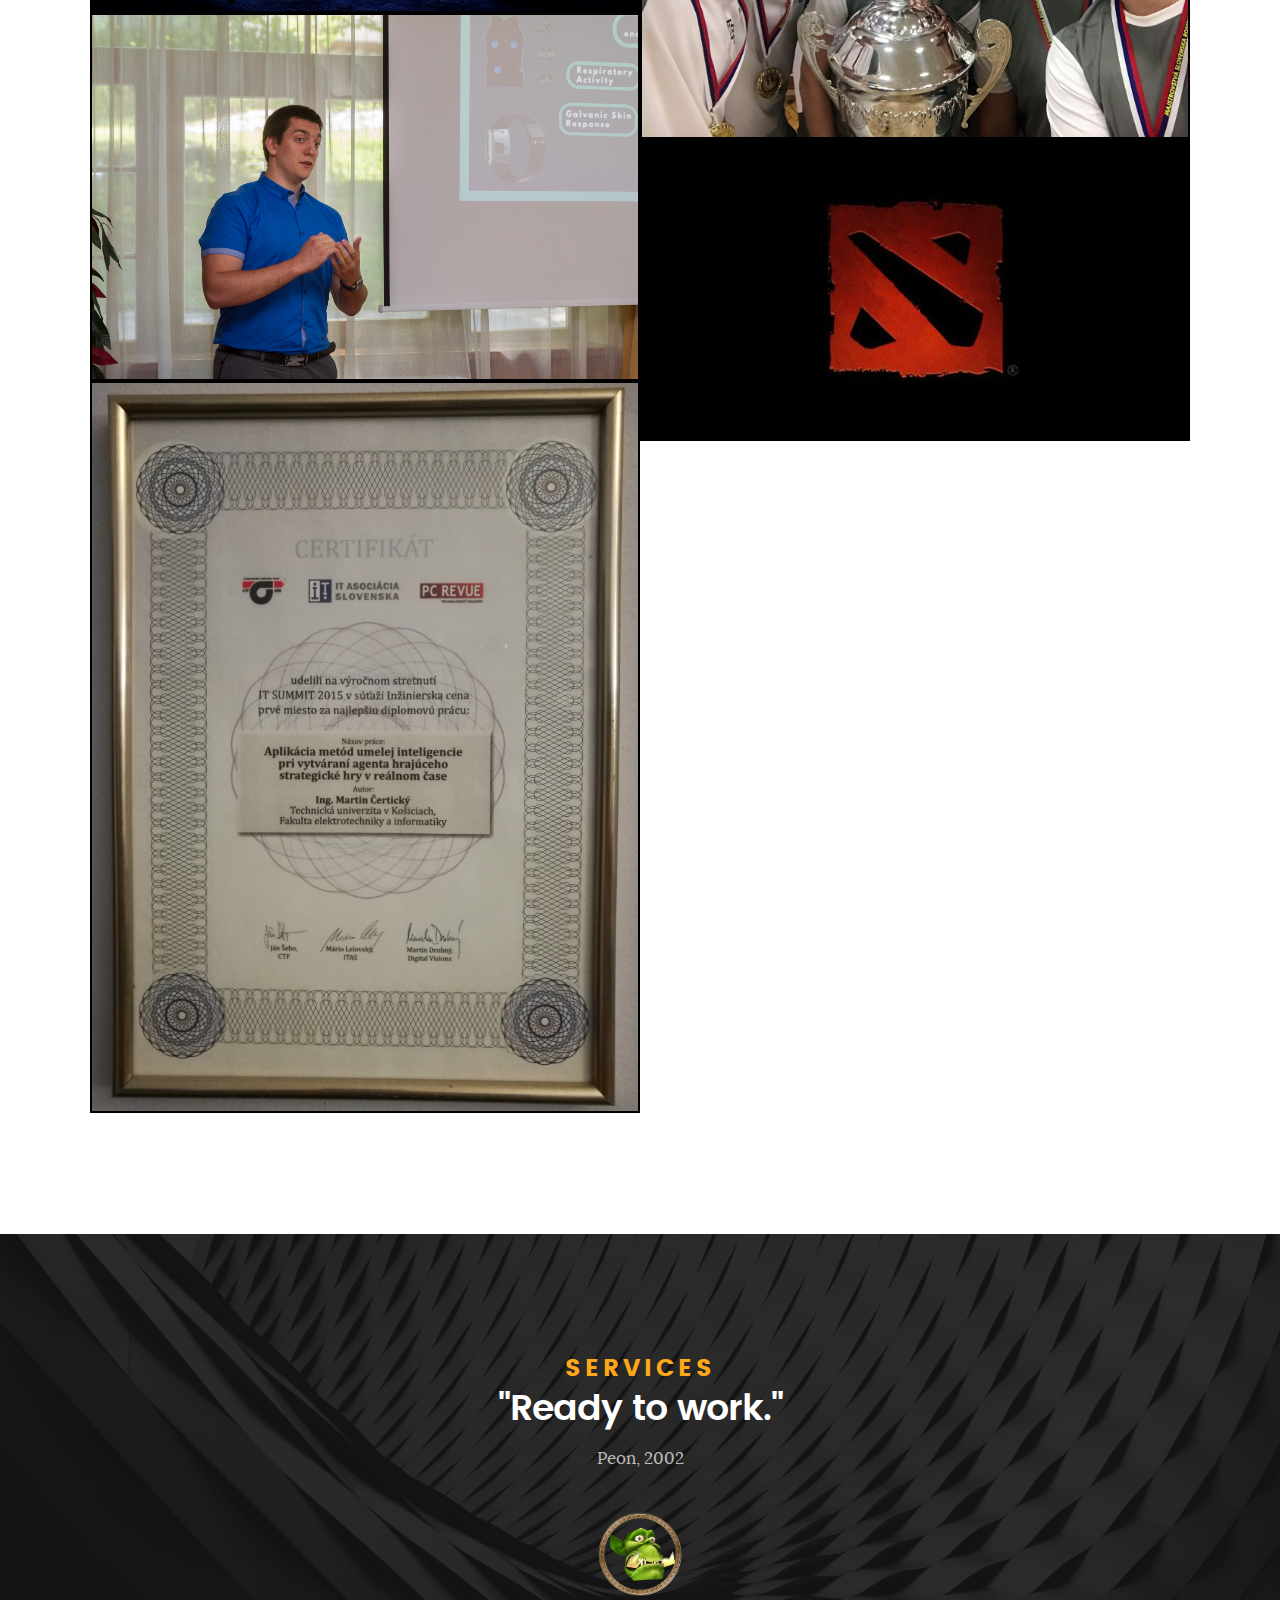
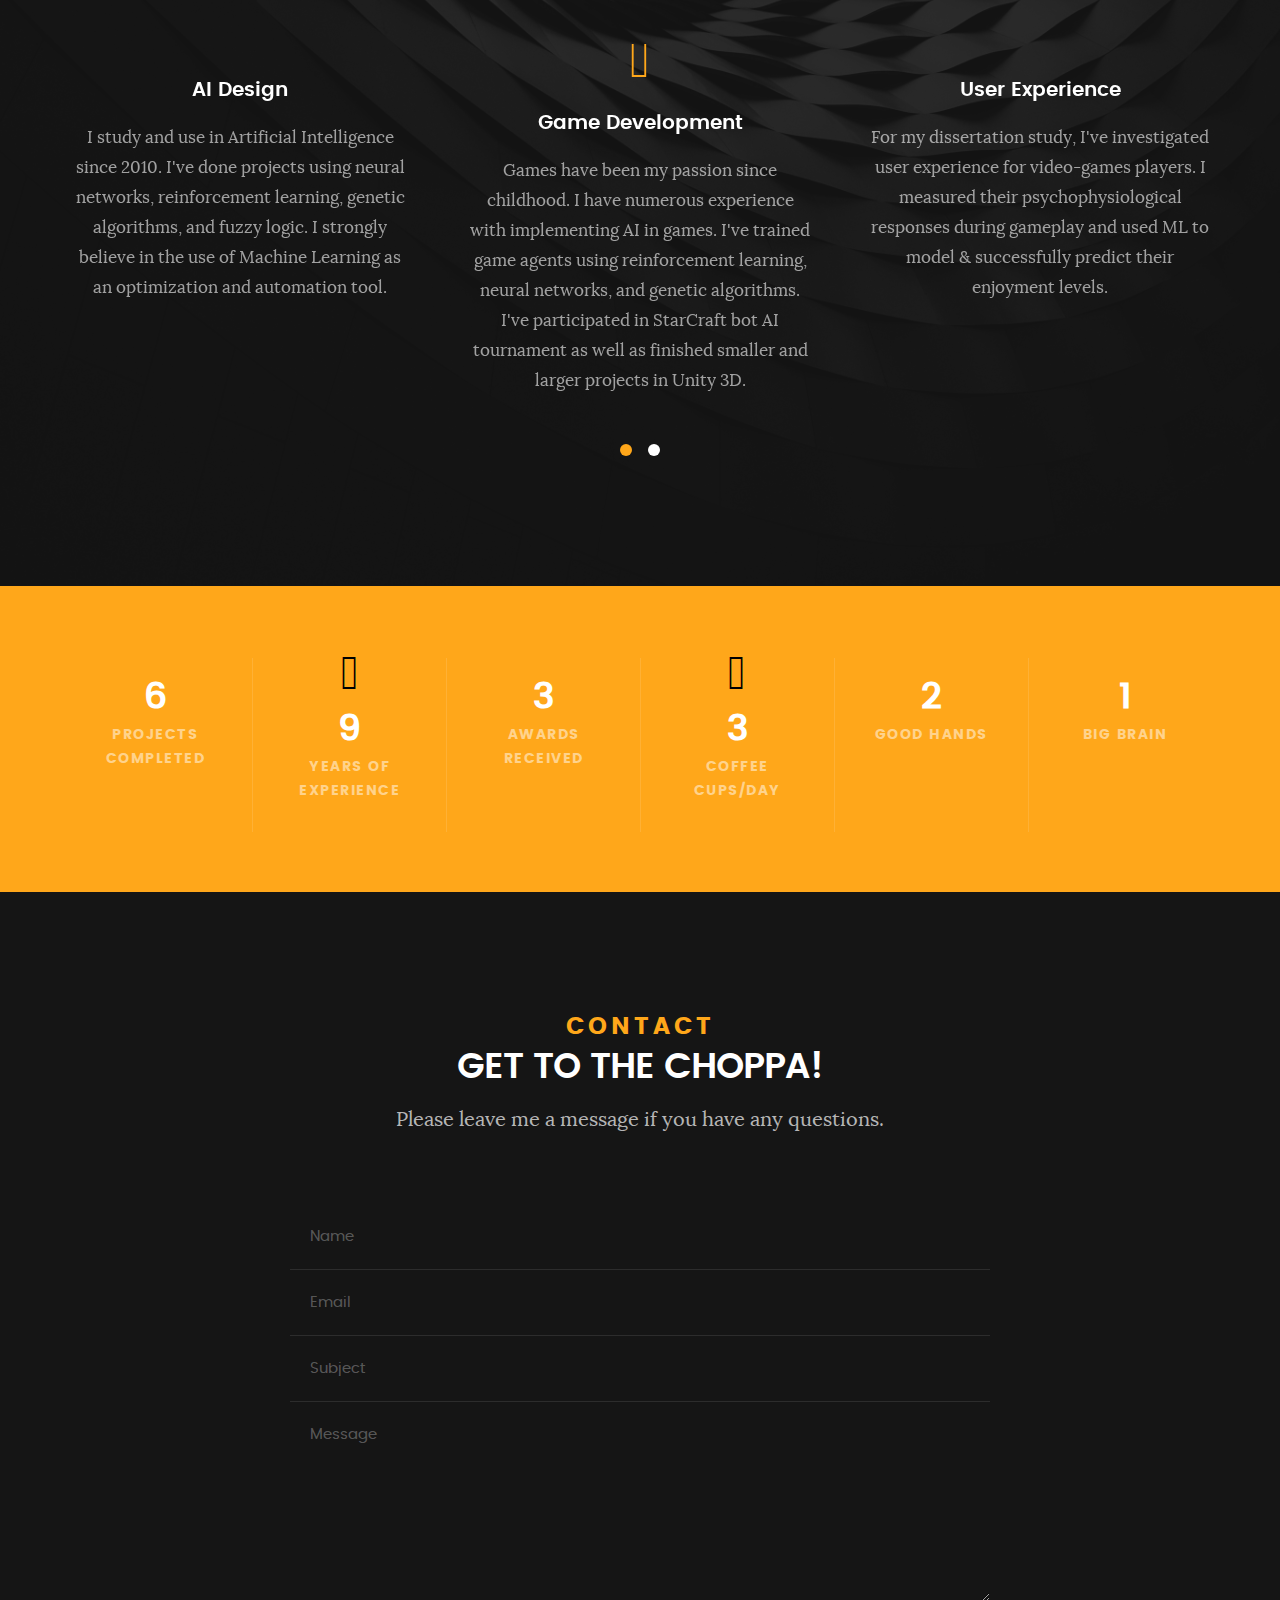
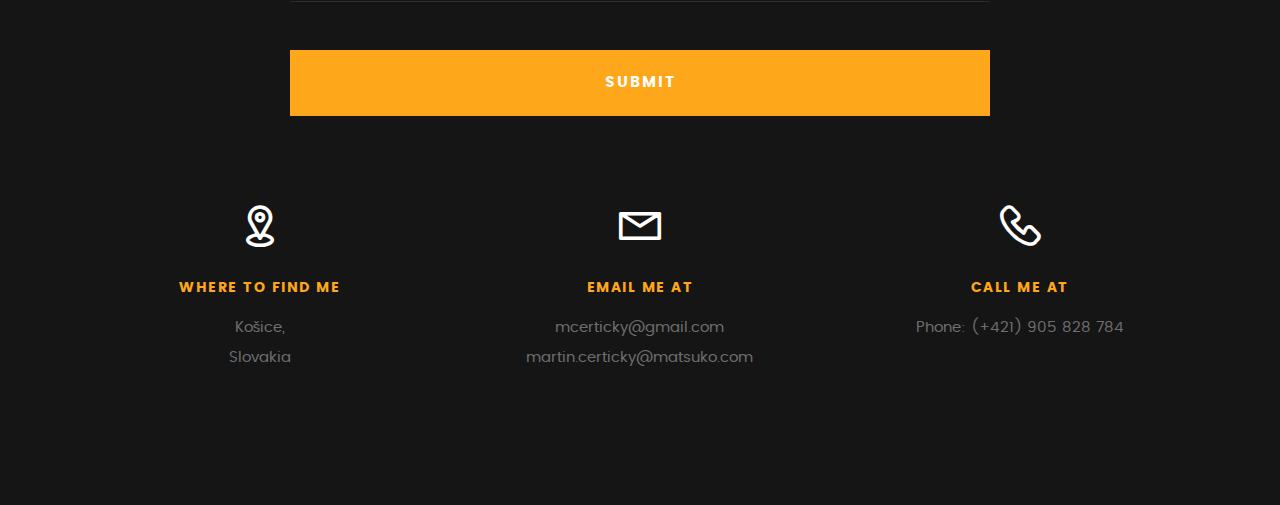
==== commit 10ba785f: "Coffee eh." ====
--- a/index.html
+++ b/index.html
@@ -1103,7 +1103,7 @@
 						</div>
 
 						<h3 class="stat-count">
-							4
+							3
 						</h3>
 
 						<h5 class="stat-title">
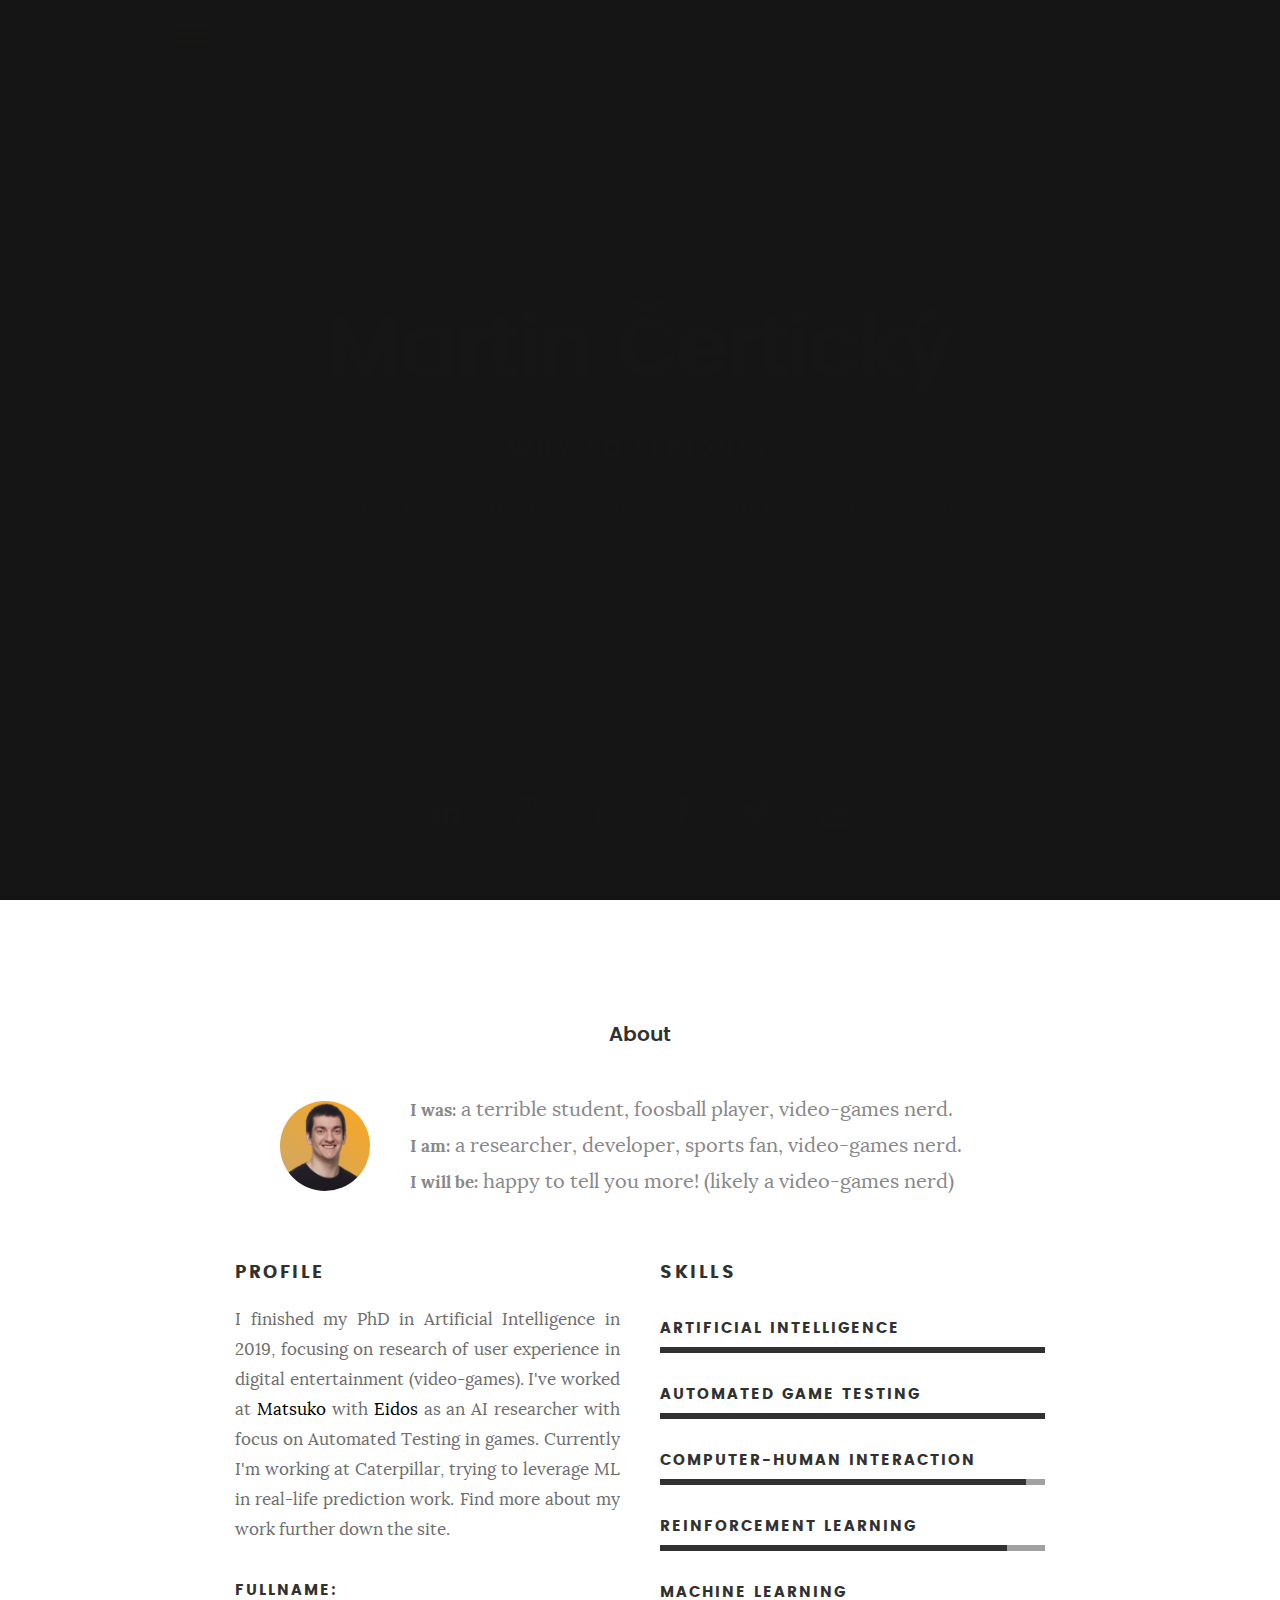
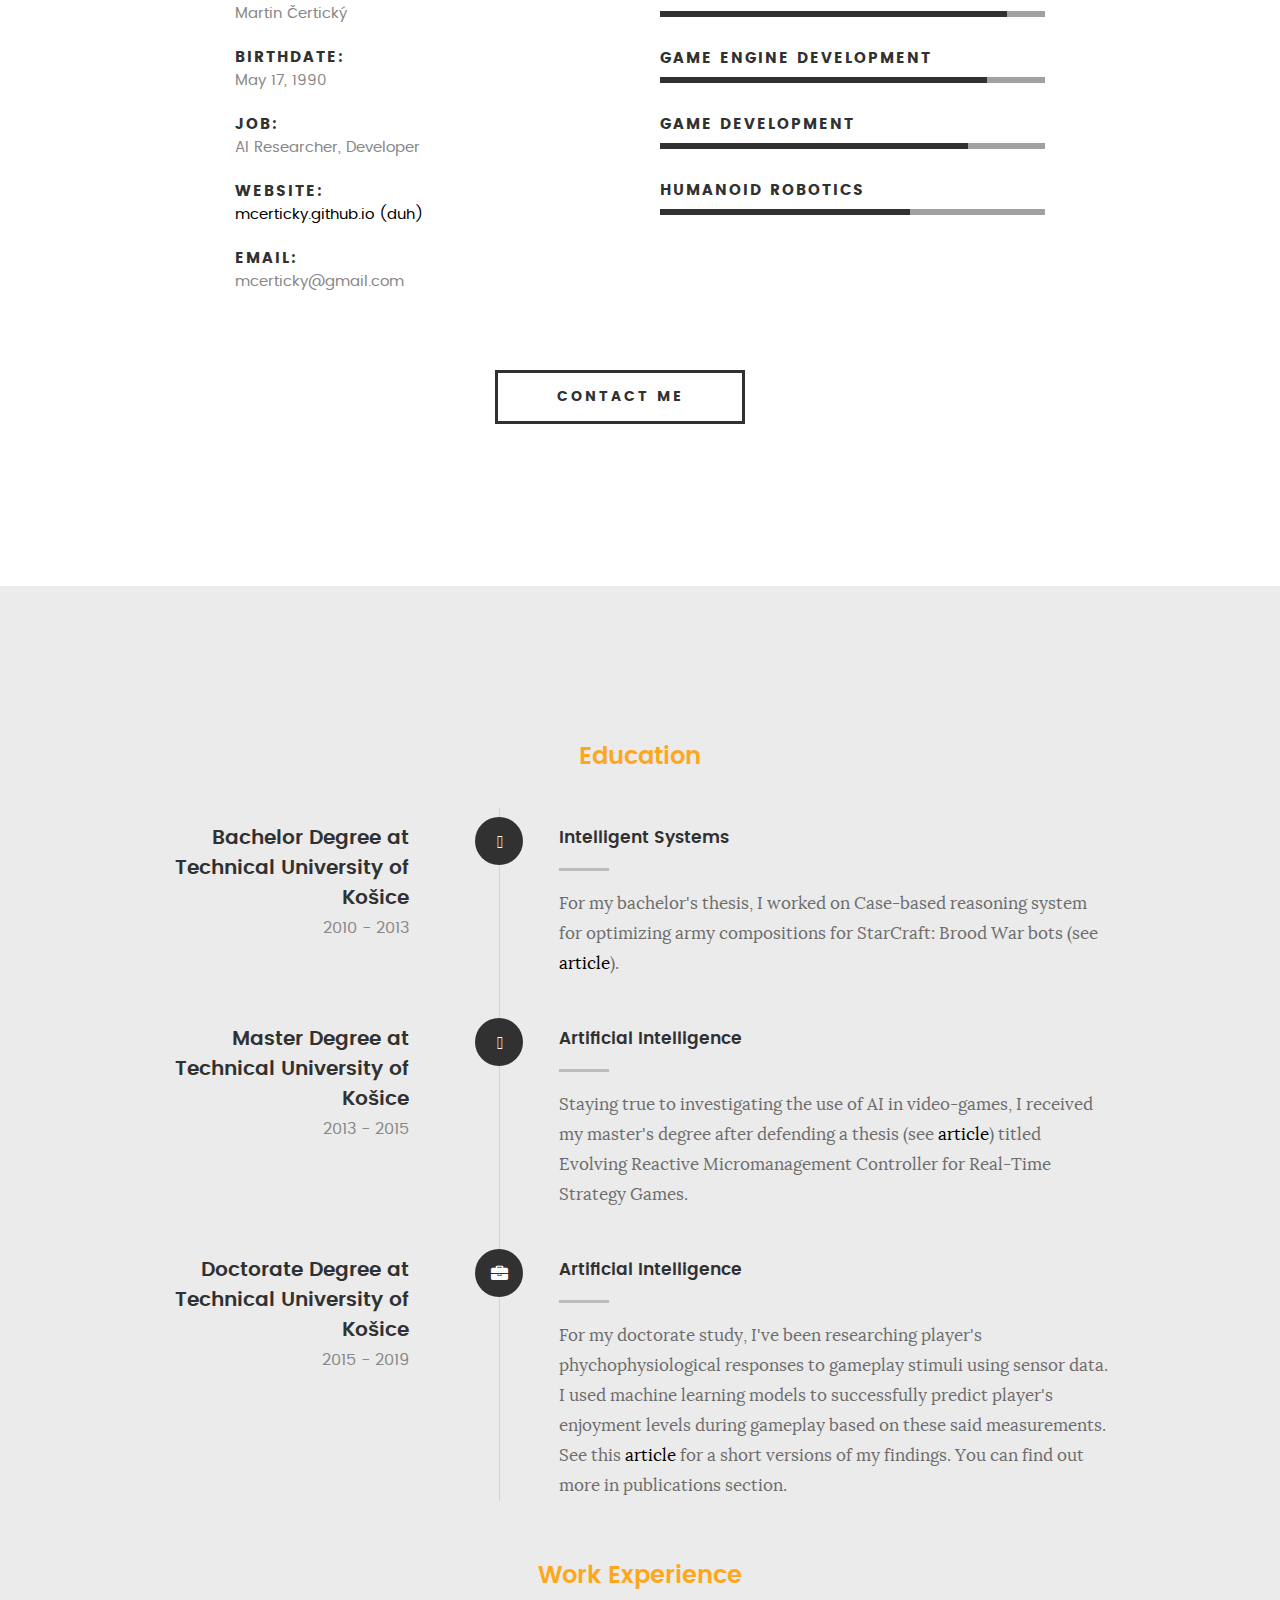
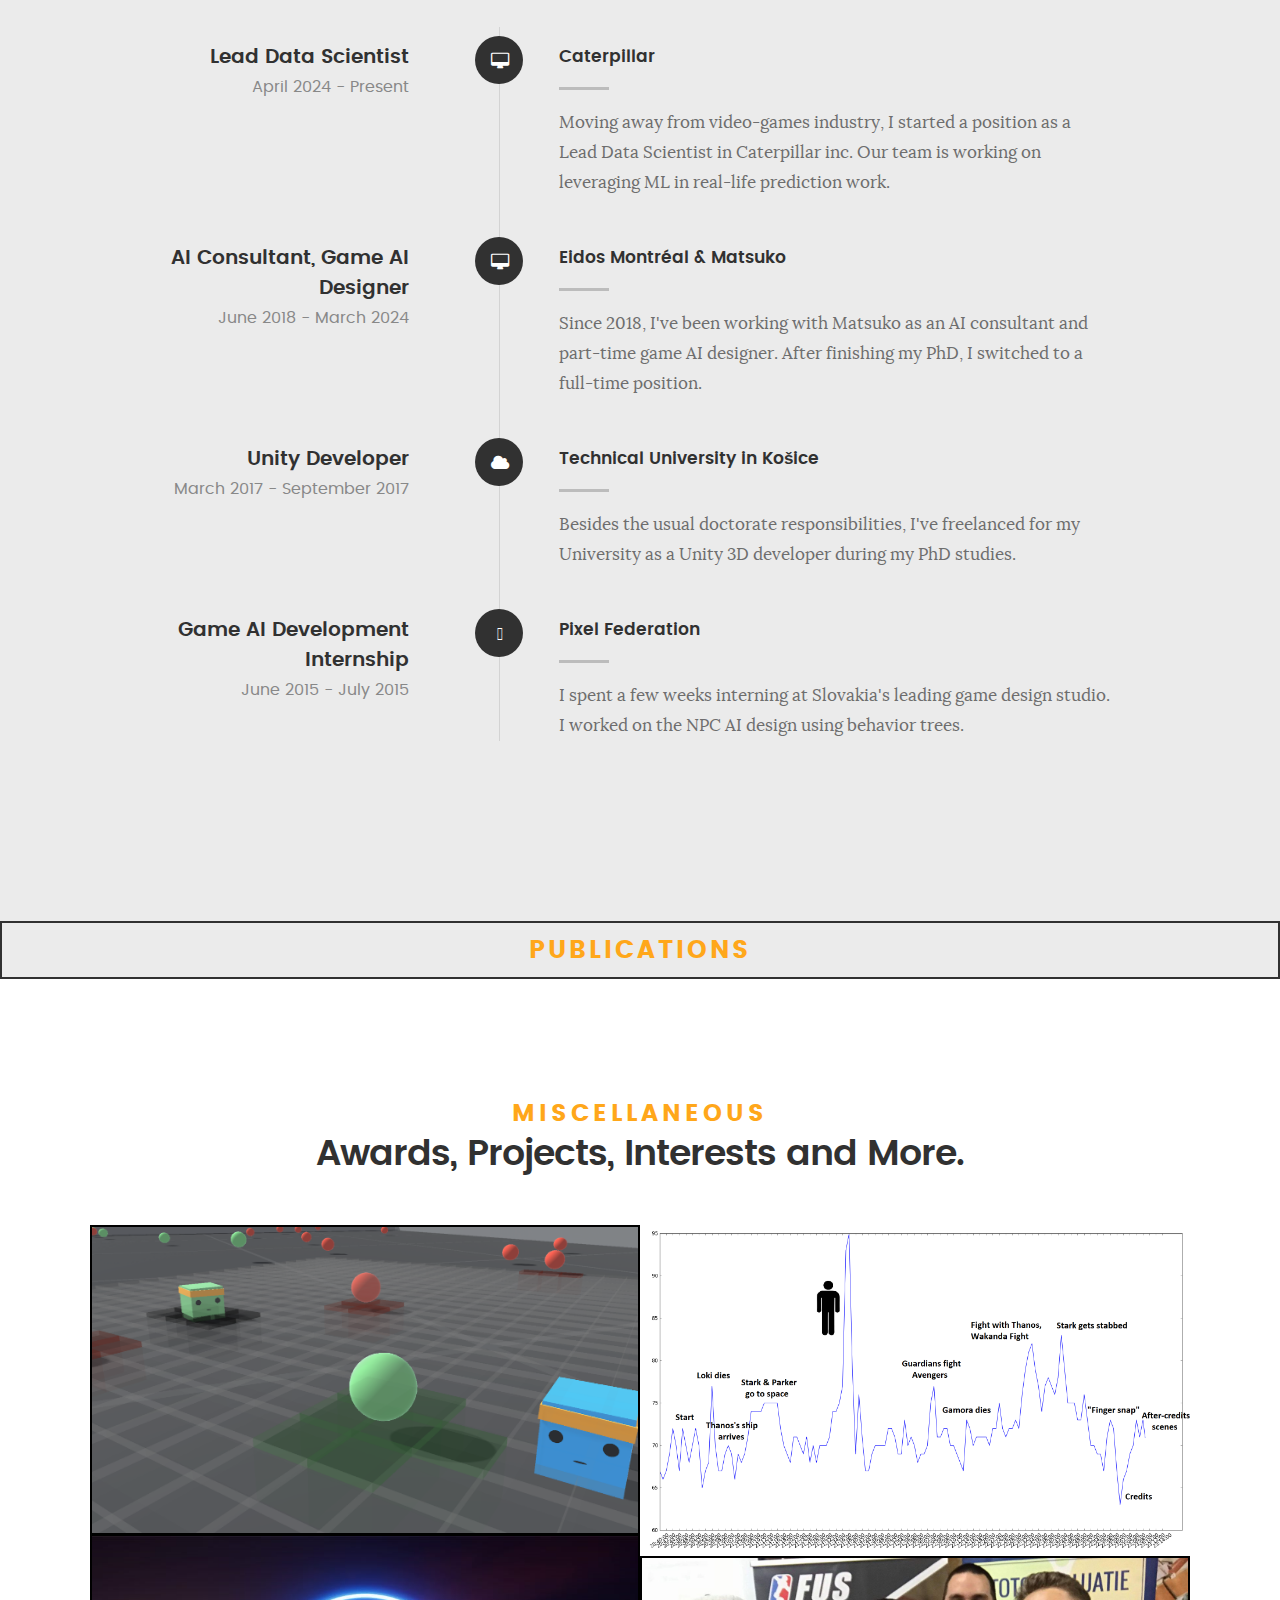
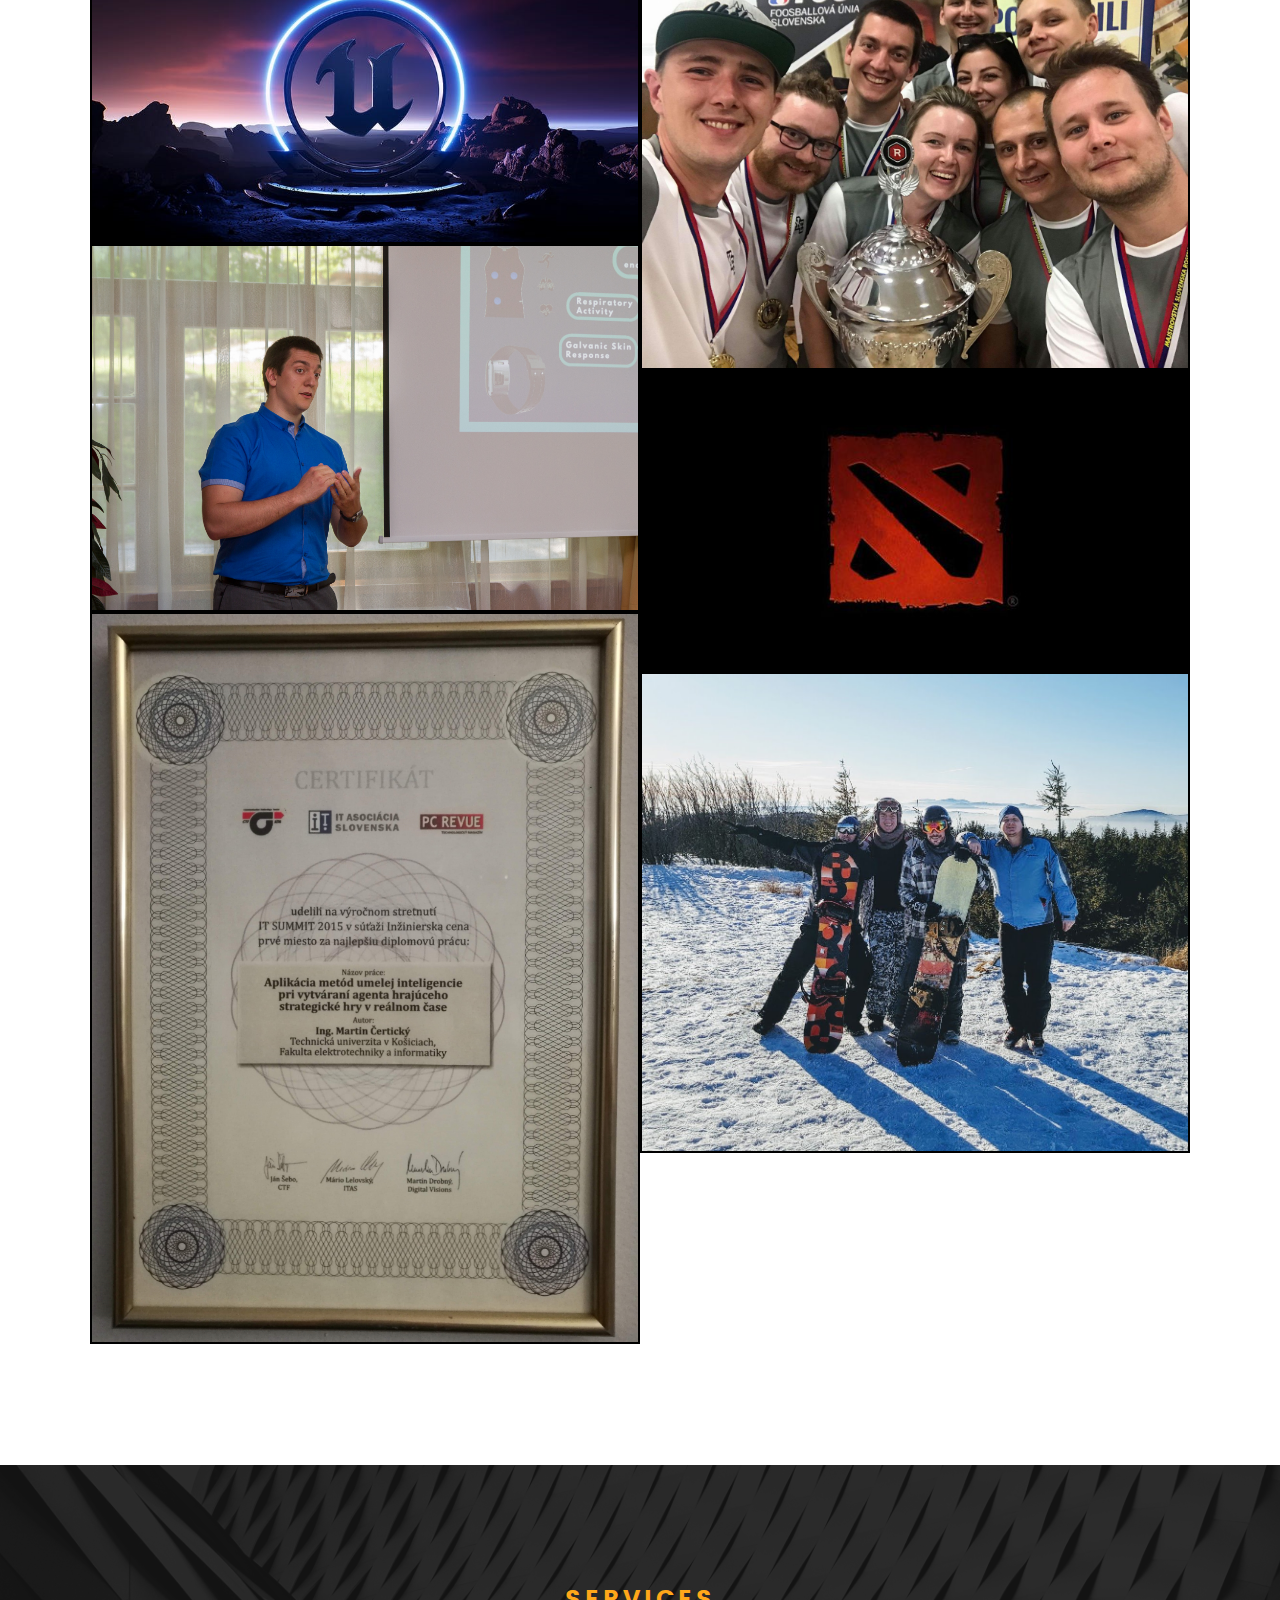
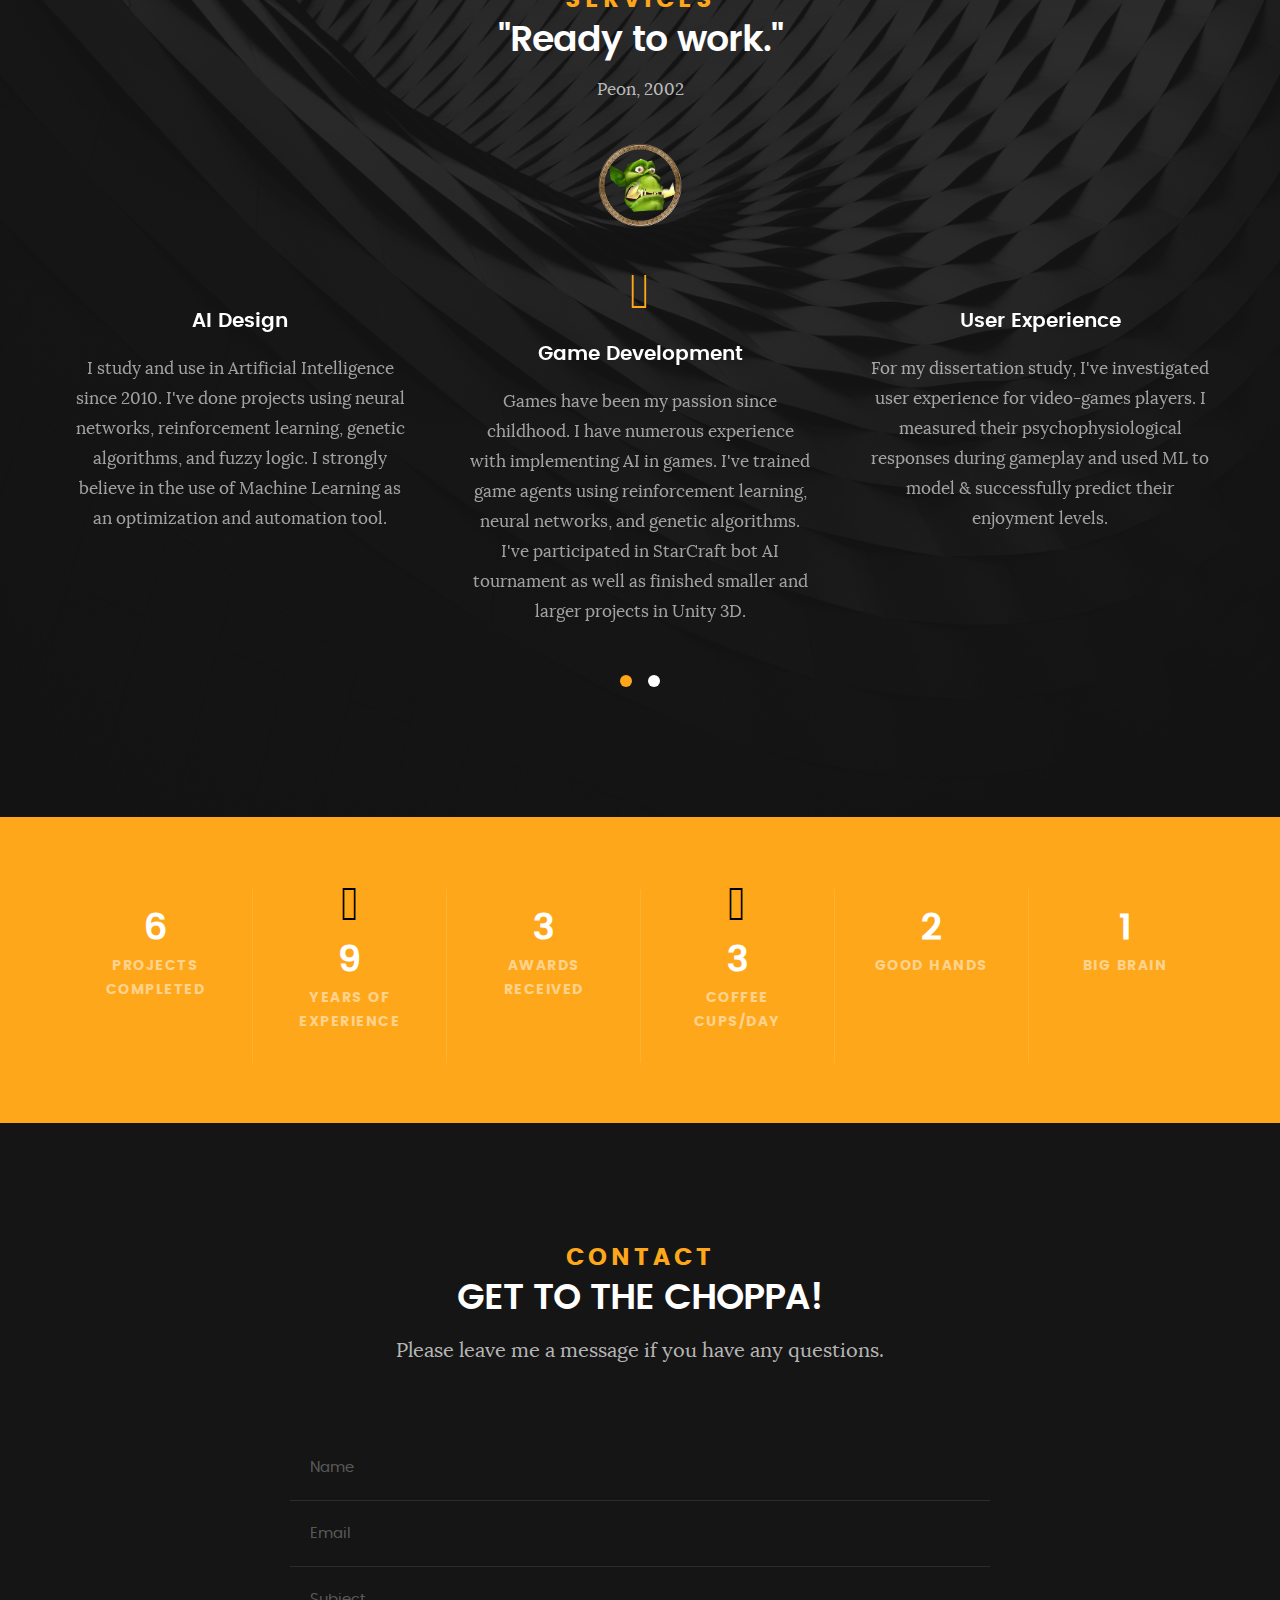
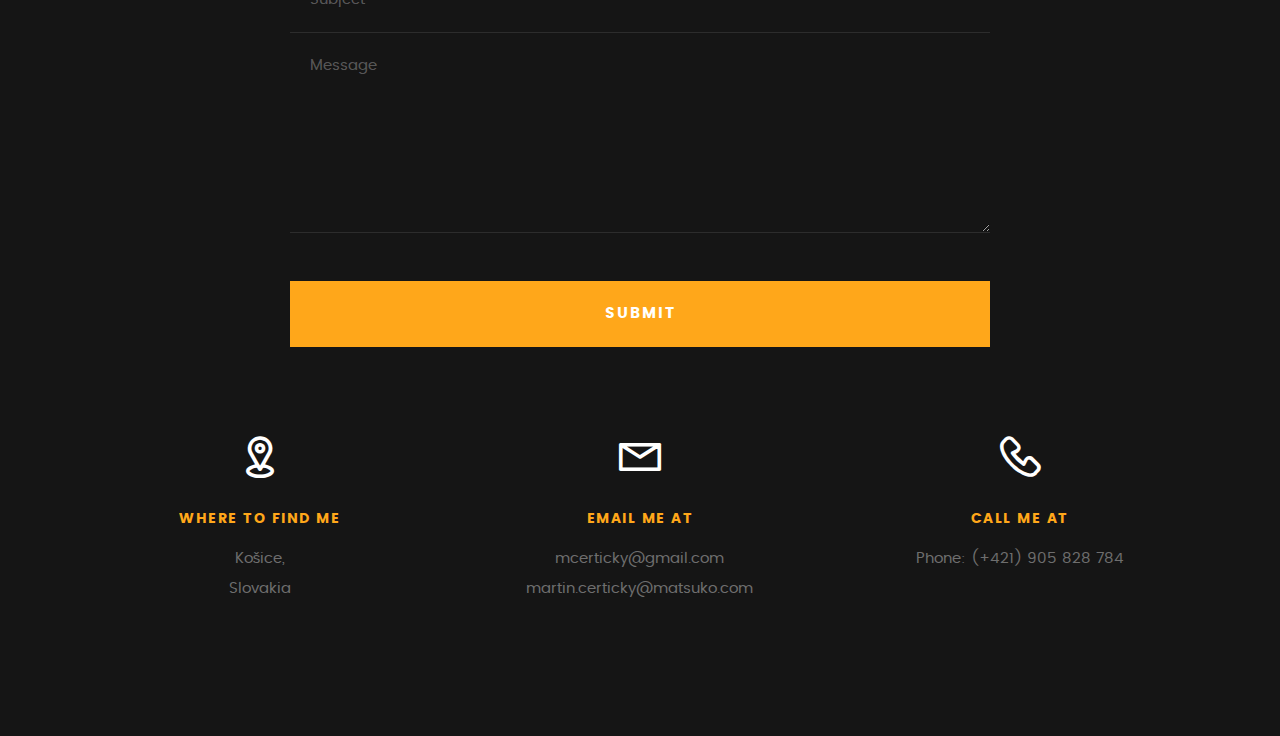
==== commit b251798c: "Update" ====
--- a/index.html
+++ b/index.html
@@ -149,7 +149,8 @@
 
    			<h3>Profile</h3>
    			<p style="text-align:justify;">I finished my PhD in Artificial Intelligence in 2019, focusing on research of user experience in digital entertainment (video-games). 
-        Currently, I'm working at <a href="http://matsuko.com/">Matsuko</a> with <a href="https://www.eidossherbrooke.com/en/">Eidos</a> as an AI researcher with focus on Automated Testing in games.
+        I've worked at <a href="http://matsuko.com/">Matsuko</a> with <a href="https://www.eidossherbrooke.com/en/">Eidos</a> as an AI researcher with focus on Automated Testing in games. 
+        Currently I'm working at Caterpillar, trying to leverage ML in real-life prediction work.
         Find more about my work further down the site.</p>
 
    			<ul class="info-list">
@@ -376,12 +377,30 @@
                        </div>
 
                        <div class="timeline-header">
+                           <h3>Lead Data Scientist</h3>
+                           <p>April 2024 - Present</p>
+                       </div>
+
+                       <div class="timeline-content">
+                           <h4>Caterpillar</h4>
+                           <p>Moving away from video-games industry, I started a position as a Lead Data Scientist in Caterpillar inc. Our team is working on leveraging ML in real-life prediction work.</p>
+                       </div>
+
+                   </div> <!-- /timeline-block -->
+
+                   <div class="timeline-block">
+
+                       <div class="timeline-ico">
+                           <i class="fa fa-desktop"></i>
+                       </div>
+
+                       <div class="timeline-header">
                            <h3>AI Consultant, Game AI Designer</h3>
-                           <p>June 2018 - Present</p>
-                       </div>
-
-                       <div class="timeline-content">
-                           <h4>Matsuko</h4>
+                           <p>June 2018 - March 2024</p>
+                       </div>
+
+                       <div class="timeline-content">
+                           <h4>Eidos Montréal & Matsuko</h4>
                            <p>Since 2018, I've been working with Matsuko as an AI consultant and part-time game AI designer. After finishing my PhD, I switched to a full-time position.</p>
                        </div>
 
@@ -641,284 +660,318 @@
    		<div class="col-twelve">
 
    			<!-- portfolio-wrapper -->
-	         <div id="folio-wrapper" class="block-1-2 block-mob-full stack">
-
-	         	<div class="bgrid folio-item">
-                   <div class="item-wrap">
-                    <img src="images/portfolio/gridsensor.jpg" style="border:2px solid black;" alt="Scyr">
-                      <a href="#modal-01" class="overlay">                                       
-                         <div class="folio-item-table">
-                            <div class="folio-item-cell">
-                                <h3 class="folio-title">Grid Sensor</h3>                               
+                <div id="folio-wrapper" class="block-1-2 block-mob-full stack">
+
+                    <div class="bgrid folio-item">
+                        <div class="item-wrap">
+                            <img src="images/portfolio/gridsensor.jpg" style="border:2px solid black;" alt="Scyr">
+                            <a href="#modal-01" class="overlay">
+                                <div class="folio-item-table">
+                                    <div class="folio-item-cell">
+                                        <h3 class="folio-title">Grid Sensor</h3>
                                         <span class="folio-types">
-                                          Unity ml-agents Addition
-                                      </span>                   
-                                   </div>                           
-                         </div>                    
-                      </a>
-                   </div>
-                    </div> <!-- /folio-item -->   
-
-
-	        		<div class="bgrid folio-item">
-	               <div class="item-wrap">
-	               	<img src="images/portfolio/avengers.jpg" alt="HCI">
-	               	<a href="#modal-02" class="overlay">              		                  
-	                     <div class="folio-item-table">
-	                     	<div class="folio-item-cell">
-                                <h3 class="folio-title">Human-Computer Interaction</h3>	     					    
-		     					    	<span class="folio-types">
-		     					       	  User Experience In Digital Entertainment Research
-		     					      </span>		     		
-		     					   </div> 	                      	
-	                     </div>                    
-	                  </a>
-	               </div>
-	        		</div> <!-- /folio-item -->
-
-                <div class="bgrid folio-item">
-                   <div class="item-wrap">
-                    <img src="images/portfolio/ue5.jpg" style="border:2px solid black;"  alt="AGT">
-                    <a href="#modal-07" class="overlay">                                      
-                         <div class="folio-item-table">
-                            <div class="folio-item-cell">
-                                <h3 class="folio-title">Automated Game Testing</h3>                             
+                                            Unity ml-agents Addition
+                                        </span>
+                                    </div>
+                                </div>
+                            </a>
+                        </div>
+                    </div> <!-- /folio-item -->
+
+
+                    <div class="bgrid folio-item">
+                        <div class="item-wrap">
+                            <img src="images/portfolio/avengers.jpg" alt="HCI">
+                            <a href="#modal-02" class="overlay">
+                                <div class="folio-item-table">
+                                    <div class="folio-item-cell">
+                                        <h3 class="folio-title">Human-Computer Interaction</h3>
                                         <span class="folio-types">
-                                        
-                                      </span>                   
-                                   </div>                           
-                         </div>                    
-                      </a>
-                   </div>
+                                            User Experience In Digital Entertainment Research
+                                        </span>
+                                    </div>
+                                </div>
+                            </a>
+                        </div>
                     </div> <!-- /folio-item -->
 
-	            <div class="bgrid folio-item">
-	               <div class="item-wrap">
-	               	<img src="images/portfolio/foosball.jpg" style="border:2px solid black;"  alt="Foosball">
-	                  <a href="#modal-03" class="overlay">             		                  
-	                     <div class="folio-item-table">
-	                     	<div class="folio-item-cell">
-	                     		<h3 class="folio-title">Foosball</h3>	     					    
-		     					    	<span class="folio-types">
-		     					       	  Photo Album
-		     					      </span>		     		
-		     					   </div> 	                      	
-	                     </div>                    
-	                  </a>
-	               </div>
-	        		</div> <!-- /folio-item -->
-
-	            <div class="bgrid folio-item">
-	               <div class="item-wrap">
-	               	<img src="images/portfolio/m-scyr.jpg" style="border:2px solid black;" alt="Scyr">
-	                  <a href="#modal-04" class="overlay">                  	                 
-	                     <div class="folio-item-table">
-	                     	<div class="folio-item-cell">
-	                     		<h3 class="folio-title">Dean's Award</h3>	     					    
-		     					    	<span class="folio-types">
-		     					       	  Best Presentation Award (SCYR 2016)
-		     					      </span>		     		
-		     					   </div>  	                      	
-	                     </div>                    
-	                  </a>
-	               </div>
-	        		</div> <!-- /folio-item -->     
-
-                 
-
-	        		<div class="bgrid folio-item">
-	               <div class="item-wrap">
-	               	<img src="images/portfolio/games.jpg" style="border:2px solid black;" alt="Games">
-	                  <a href="#modal-05" class="overlay">             		                  
-	                     <div class="folio-item-table">
-	                     	<div class="folio-item-cell">
-	                     		<h3 class="folio-title">Video-games</h3>	     					    
-		     					    	<span class="folio-types">
-		     					      </span>		     		
-		     					   </div> 	                      	
-	                     </div>                    
-	                  </a>
-	               </div>
-	        		</div> 
-
-                <div class="bgrid folio-item">
-                   <div class="item-wrap">
-                    <img src="images/portfolio/ingcena.jpg" style="border:2px solid black;"  alt="Master Thesis Award">
-                      <a href="#modal-06" class="overlay">                                 
-                         <div class="folio-item-table">
-                            <div class="folio-item-cell">
-                                       <h3 class="folio-title">Master Thesis Award</h3>                             
-                                         <span class="folio-types">
-                                          "Inžinierska Cena"
-                                       </span>
-                                   </div>                           
-                         </div>                    
-                      </a>
-                   </div>                  
+                    <div class="bgrid folio-item">
+                        <div class="item-wrap">
+                            <img src="images/portfolio/ue5.jpg" style="border:2px solid black;" alt="AGT">
+                            <a href="#modal-07" class="overlay">
+                                <div class="folio-item-table">
+                                    <div class="folio-item-cell">
+                                        <h3 class="folio-title">Automated Game Testing</h3>
+                                        <span class="folio-types">
+
+                                        </span>
+                                    </div>
+                                </div>
+                            </a>
+                        </div>
                     </div> <!-- /folio-item -->
-                     
-
+
+                    <div class="bgrid folio-item">
+                        <div class="item-wrap">
+                            <img src="images/portfolio/foosball.jpg" style="border:2px solid black;" alt="Foosball">
+                            <a href="#modal-03" class="overlay">
+                                <div class="folio-item-table">
+                                    <div class="folio-item-cell">
+                                        <h3 class="folio-title">Foosball</h3>
+                                        <span class="folio-types">
+                                            Photo Album
+                                        </span>
+                                    </div>
+                                </div>
+                            </a>
+                        </div>
+                    </div> <!-- /folio-item -->
+
+                    <div class="bgrid folio-item">
+                        <div class="item-wrap">
+                            <img src="images/portfolio/m-scyr.jpg" style="border:2px solid black;" alt="Scyr">
+                            <a href="#modal-04" class="overlay">
+                                <div class="folio-item-table">
+                                    <div class="folio-item-cell">
+                                        <h3 class="folio-title">Dean's Award</h3>
+                                        <span class="folio-types">
+                                            Best Presentation Award (SCYR 2016)
+                                        </span>
+                                    </div>
+                                </div>
+                            </a>
+                        </div>
+                    </div> <!-- /folio-item -->
+
+
+
+                    <div class="bgrid folio-item">
+                        <div class="item-wrap">
+                            <img src="images/portfolio/games.jpg" style="border:2px solid black;" alt="Games">
+                            <a href="#modal-05" class="overlay">
+                                <div class="folio-item-table">
+                                    <div class="folio-item-cell">
+                                        <h3 class="folio-title">Video-games</h3>
+                                        <span class="folio-types">
+                                        </span>
+                                    </div>
+                                </div>
+                            </a>
+                        </div>
+                    </div>
+
+
+
+                    <div class="bgrid folio-item">
+                        <div class="item-wrap">
+                            <img src="images/portfolio/ingcena.jpg" style="border:2px solid black;" alt="Master Thesis Award">
+                            <a href="#modal-06" class="overlay">
+                                <div class="folio-item-table">
+                                    <div class="folio-item-cell">
+                                        <h3 class="folio-title">Master Thesis Award</h3>
+                                        <span class="folio-types">
+                                            "Inžinierska Cena"
+                                        </span>
+                                    </div>
+                                </div>
+                            </a>
+                        </div>
+                    </div>
+
+                    <div class="bgrid folio-item">
+                        <div class="item-wrap">
+                            <img src="images/portfolio/life.jpg" style="border:2px solid black;" alt="Life">
+                            <a href="#modal-08" class="overlay">
+                                <div class="folio-item-table">
+                                    <div class="folio-item-cell">
+                                        <h3 class="folio-title">Life</h3>
+                                        <span class="folio-types">
+                                            Random Life Stuff
+                                        </span>
+                                    </div>
+                                </div>
+                            </a>
+                        </div>
+                    </div> <!-- /folio-item -->
                     <!-- /folio-item -->
-					<!--
-	            <div class="bgrid folio-item">
-	               <div class="item-wrap">
-	               	<img src="images/portfolio/salad.jpg" alt="Salad">
-	                  <a href="#modal-06" class="overlay">
-	                     <div class="folio-item-table">
-	                     	<div class="folio-item-cell">
-	                     		<h3 class="folio-title">Salad</h3>	     					    
-		     					    	<span class="folio-types">
-		     					       	  Branding
-		     					      </span>		     		
-		     					   </div>	                      	
-	                     </div>                    
-	                  </a>
-	               </div>
-	        		</div>-->
-					<!-- /folio-item -->   
-					
-	            <!-- modal popups - begin
-	            ============================================================= -->
-	            <div id="modal-01" class="popup-modal slider mfp-hide">	
-                    <div class="media">
+                    <!-- /folio-item -->
+                    <!--
+    <div class="bgrid folio-item">
+       <div class="item-wrap">
+        <img src="images/portfolio/salad.jpg" alt="Salad">
+          <a href="#modal-06" class="overlay">
+             <div class="folio-item-table">
+                <div class="folio-item-cell">
+                    <h3 class="folio-title">Salad</h3>
+                            <span class="folio-types">
+                              Branding
+                          </span>
+                       </div>
+             </div>
+          </a>
+       </div>
+        </div>-->
+                    <!-- /folio-item -->
+                    <!-- modal popups - begin
+    ============================================================= -->
+                    <div id="modal-01" class="popup-modal slider mfp-hide">
+                        <div class="media">
                             <iframe title="vimeo-player" src="https://player.vimeo.com/video/536098238?h=4db8582e7b" width="512" height="288" frameborder="0" allowfullscreen></iframe>
-                        </div>          
-
-                       <div class="description-box">
-                          <h4>Grid Sensor</h4>            
-                          <p>Our small team in collaboration with Eidos Montréal and Eidos Sherbrooke explored using Reinforcement Learning Agents in game development process. You can find more about it in articles in below, describing how our team developed the Grid Sensor to address some Reinforcement Learning limitations when training in game engines.</p>
-                       </div>
-                     <div class="link-box">
-                        <a href="https://blog.unity.com/technology/how-eidos-montreal-created-grid-sensors-to-improve-observations-for-training-agents">Unity Blogpost</a>
-                          <a href="#" class="popup-modal-dismiss">Close</a>
-                     </div>           
-
-
-				     	
-				   </div> <!-- /modal-01 -->
-
-				   <div id="modal-02" class="popup-modal slider mfp-hide">	
-
-				     	<div class="media">
-				     		<img src="images/portfolio/modals/m-data.jpg" alt="" />
-				     	</div>      	
-
-					   <div class="description-box">
-					      <h4>Human-Computer Interaction</h4>		      
-					      <p>During my PhD study, I found interest in Human-Computer Interaction, in particular studying player's experience while playing video-games. I used psychophysiological 
-                          sensors to determine their enjoyment level. You can find more in the Details.</p>
-					   </div>
-
-			         <div class="link-box">
-			            <a href="https://www.mdpi.com/1424-8220/19/5/989">Details</a>
-					      <a href="#" class="popup-modal-dismiss">Close</a>
-			         </div>		      
-
-				   </div> <!-- /modal-02 -->
-
-                   <div id="modal-07" class="popup-modal slider mfp-hide">  
+                        </div>
+
+                        <div class="description-box">
+                            <h4>Grid Sensor</h4>
+                            <p>Our small team in collaboration with Eidos Montréal and Eidos Sherbrooke explored using Reinforcement Learning Agents in game development process. You can find more about it in articles in below, describing how our team developed the Grid Sensor to address some Reinforcement Learning limitations when training in game engines.</p>
+                        </div>
+                        <div class="link-box">
+                            <a href="https://blog.unity.com/technology/how-eidos-montreal-created-grid-sensors-to-improve-observations-for-training-agents">Unity Blogpost</a>
+                            <a href="#" class="popup-modal-dismiss">Close</a>
+                        </div>
+
+
+
+                    </div> <!-- /modal-01 -->
+
+                    <div id="modal-02" class="popup-modal slider mfp-hide">
+
+                        <div class="media">
+                            <img src="images/portfolio/modals/m-data.jpg" alt="" />
+                        </div>
+
+                        <div class="description-box">
+                            <h4>Human-Computer Interaction</h4>
+                            <p>
+                                During my PhD study, I found interest in Human-Computer Interaction, in particular studying player's experience while playing video-games. I used psychophysiological
+                                sensors to determine their enjoyment level. You can find more in the Details.
+                            </p>
+                        </div>
+
+                        <div class="link-box">
+                            <a href="https://www.mdpi.com/1424-8220/19/5/989">Details</a>
+                            <a href="#" class="popup-modal-dismiss">Close</a>
+                        </div>
+
+                    </div> <!-- /modal-02 -->
+
+                    <div id="modal-07" class="popup-modal slider mfp-hide">
 
                         <div class="media">
                             <img src="images/portfolio/modals/ThirdPersonLevel.jpg" alt="" />
-                        </div>          
-
-                       <div class="description-box">
-                          <h4>Automated Game Testing</h4>             
-                          <p>For most of my professional career, I've worked on developing a framework for Automated Game Testing. We worked both in Unity and Unreal Engine to help make devs and QA teams lives a little easier.
+                        </div>
+
+                        <div class="description-box">
+                            <h4>Automated Game Testing</h4>
+                            <p>
+                                For most of my professional career, I've worked on developing a framework for Automated Game Testing. We worked both in Unity and Unreal Engine to help make devs and QA teams lives a little easier.
                             </p>
-                       
-                       </div>
-
-                     <div class="link-box">
-                        <a href="https://www.eidossherbrooke.com/en/news/the-grid-sensor-for-automated-game-testing/">Details</a>
-                          <a href="#" class="popup-modal-dismiss">Close</a>
-                     </div>           
-
-                   </div> <!-- /modal-07 -->
-
-
-				   <div id="modal-03" class="popup-modal slider mfp-hide">	
-
-				     	<div class="media">
-				     		<img src="images/portfolio/modals/collage.jpg" alt="" />
-				     	</div>      	
-
-					   <div class="description-box">
-					      <h4>Foosball</h4>		      
-                          <p>Competitive foosball has been my passion since 2004. This <a href="https://photos.app.goo.gl/bcFgrMWsD9yjRYSt6"><b>album</b></a> show several of my favorite moments over the 15 years of meeting fantastic people thanks to this game.</p>
-		               
-					   </div>
-
-			         <div class="link-box">
-			            <a href="https://drive.google.com/open?id=10h-CuGwFZk9PdfjO4UCmeJGb6Wd6vtk1">Details</a>
-					      <a href="#" class="popup-modal-dismiss">Close</a>
-			         </div>		      
-
-				   </div> <!-- /modal-03 -->
-
-				   <div id="modal-04" class="popup-modal slider mfp-hide">	
-
-				     	<div class="media">
-				     		<img src="images/portfolio/modals/scyr.jpg" alt="" />
-				     	</div>      	
-
-					   <div class="description-box">
-					      <h4>Dean's Award</h4>		      
-					      <p>As a 1st year PhD candidate, I've received a Dean's Award for best presentation of <a href="http://agents.fel.cvut.cz/~certicky/files/publications/scyr2015.pdf">paper</a> about my diploma thesis. Proceedings can be found in Details.</p>
-		               
-					   </div>
-
-			         <div class="link-box">
-			            <a href="http://scyr.kpi.fei.tuke.sk/index.php/proceedings-winners/">Details</a>
-					      <a href="#" class="popup-modal-dismiss">Close</a>
-			         </div>		      
-
-				   </div> <!-- /modal-04 -->
-
-				   <div id="modal-05" class="popup-modal slider mfp-hide">	
-
-				     	<div class="media">
-				     		<img src="images/portfolio/modals/m-games.jpg" alt="" />
-				     	</div>      	
-
-					   <div class="description-box">
-					      <h4>Video-Games</h4>		      
-					      <p>It would be hard to name all the games I've loved over the years. Let's just say I am very fortunate to make a living of doing something I feel passionate about.</p>
-		               
-					   </div>
-
-			         <div class="link-box">
-			            <a href="https://www.dotabuff.com/players/87257977">Details</a>
-					      <a href="#" class="popup-modal-dismiss">Close</a>
-			         </div>		      
-
-				   </div> <!-- /modal-05 -->
-
-				   <div id="modal-06" class="popup-modal slider mfp-hide">	
-
-				     <div class="media">
+
+                        </div>
+
+                        <div class="link-box">
+                            <a href="https://www.eidossherbrooke.com/en/news/the-grid-sensor-for-automated-game-testing/">Details</a>
+                            <a href="#" class="popup-modal-dismiss">Close</a>
+                        </div>
+
+                    </div> <!-- /modal-07 -->
+
+
+                    <div id="modal-03" class="popup-modal slider mfp-hide">
+
+                        <div class="media">
+                            <img src="images/portfolio/modals/collage.jpg" alt="" />
+                        </div>
+
+                        <div class="description-box">
+                            <h4>Foosball</h4>
+                            <p>Competitive foosball has been my passion since 2004. This <a href="https://photos.app.goo.gl/bcFgrMWsD9yjRYSt6"><b>album</b></a> show several of my favorite moments over the 15 years of meeting fantastic people thanks to this game.</p>
+
+                        </div>
+
+                        <div class="link-box">
+                            <a href="https://drive.google.com/open?id=10h-CuGwFZk9PdfjO4UCmeJGb6Wd6vtk1">Details</a>
+                            <a href="#" class="popup-modal-dismiss">Close</a>
+                        </div>
+
+                    </div> <!-- /modal-03 -->
+
+                    <div id="modal-04" class="popup-modal slider mfp-hide">
+
+                        <div class="media">
+                            <img src="images/portfolio/modals/scyr.jpg" alt="" />
+                        </div>
+
+                        <div class="description-box">
+                            <h4>Dean's Award</h4>
+                            <p>As a 1st year PhD candidate, I've received a Dean's Award for best presentation of <a href="http://agents.fel.cvut.cz/~certicky/files/publications/scyr2015.pdf">paper</a> about my diploma thesis. Proceedings can be found in Details.</p>
+
+                        </div>
+
+                        <div class="link-box">
+                            <a href="http://scyr.kpi.fei.tuke.sk/index.php/proceedings-winners/">Details</a>
+                            <a href="#" class="popup-modal-dismiss">Close</a>
+                        </div>
+
+                    </div> <!-- /modal-04 -->
+
+                    <div id="modal-05" class="popup-modal slider mfp-hide">
+
+                        <div class="media">
+                            <img src="images/portfolio/modals/m-games.jpg" alt="" />
+                        </div>
+
+                        <div class="description-box">
+                            <h4>Video-Games</h4>
+                            <p>It would be hard to name all the games I've loved over the years. Let's just say I am very fortunate to make a living of doing something I feel passionate about.</p>
+
+                        </div>
+
+                        <div class="link-box">
+                            <a href="https://www.dotabuff.com/players/87257977">Details</a>
+                            <a href="#" class="popup-modal-dismiss">Close</a>
+                        </div>
+
+                    </div> <!-- /modal-05 -->
+
+                    <div id="modal-06" class="popup-modal slider mfp-hide">
+
+                        <div class="media">
                             <img src="images/portfolio/modals/m-ingcena.jpg" alt="" />
-                        </div>          
-
-                       <div class="description-box">
-                          <h4>Master Thesis Award</h4>            
-                          <p>In 2015, Technical University in Košice nominated my thesis for Slovakia's best IT master thesis, which I was fortunate to win.</p>
-                   
-                       </div>
-
-                     <div class="link-box">
-                        <a href="https://www.pcrevue.sk/a/Vyhodnotenie-Inzinierskej-ceny-2015">Details</a>
-                          <a href="#" class="popup-modal-dismiss">Close</a>
-                     </div>           
-
-
-				   </div> <!-- /modal-06 -->
-
-
-				   <!-- modal popups - end
-	            ============================================================= -->
-
-	         </div> <!-- /portfolio-wrapper --> 
+                        </div>
+
+                        <div class="description-box">
+                            <h4>Master Thesis Award</h4>
+                            <p>In 2015, Technical University in Košice nominated my thesis for Slovakia's best IT master thesis, which I was fortunate to win.</p>
+
+                        </div>
+
+                        <div class="link-box">
+                            <a href="https://www.pcrevue.sk/a/Vyhodnotenie-Inzinierskej-ceny-2015">Details</a>
+                            <a href="#" class="popup-modal-dismiss">Close</a>
+                        </div>
+
+                        <div id="modal-08" class="popup-modal slider mfp-hide">
+
+                            <div class="media">
+                                <img src="images/portfolio/modals/collage_random.jpg" alt="" />
+                            </div>
+
+                            <div class="description-box">
+                                <h4>Life</h4>
+                                <p>This <a href="https://photos.app.goo.gl/rs73FDc2yPmBVQp46"><b>album</b></a> shows some of the favorite people, animals & things in my life.</p>
+
+                            </div>
+
+                            <div class="link-box">
+                                <a href="https://photos.app.goo.gl/rs73FDc2yPmBVQp46">Details</a>
+                                <a href="#" class="popup-modal-dismiss">Close</a>
+                            </div>
+
+
+                        </div> <!-- /modal-06 -->
+                        <!-- modal popups - end
+    ============================================================= -->
+
+                    </div> <!-- /portfolio-wrapper --> 
 
    		</div>  <!-- /twelve -->   
 
